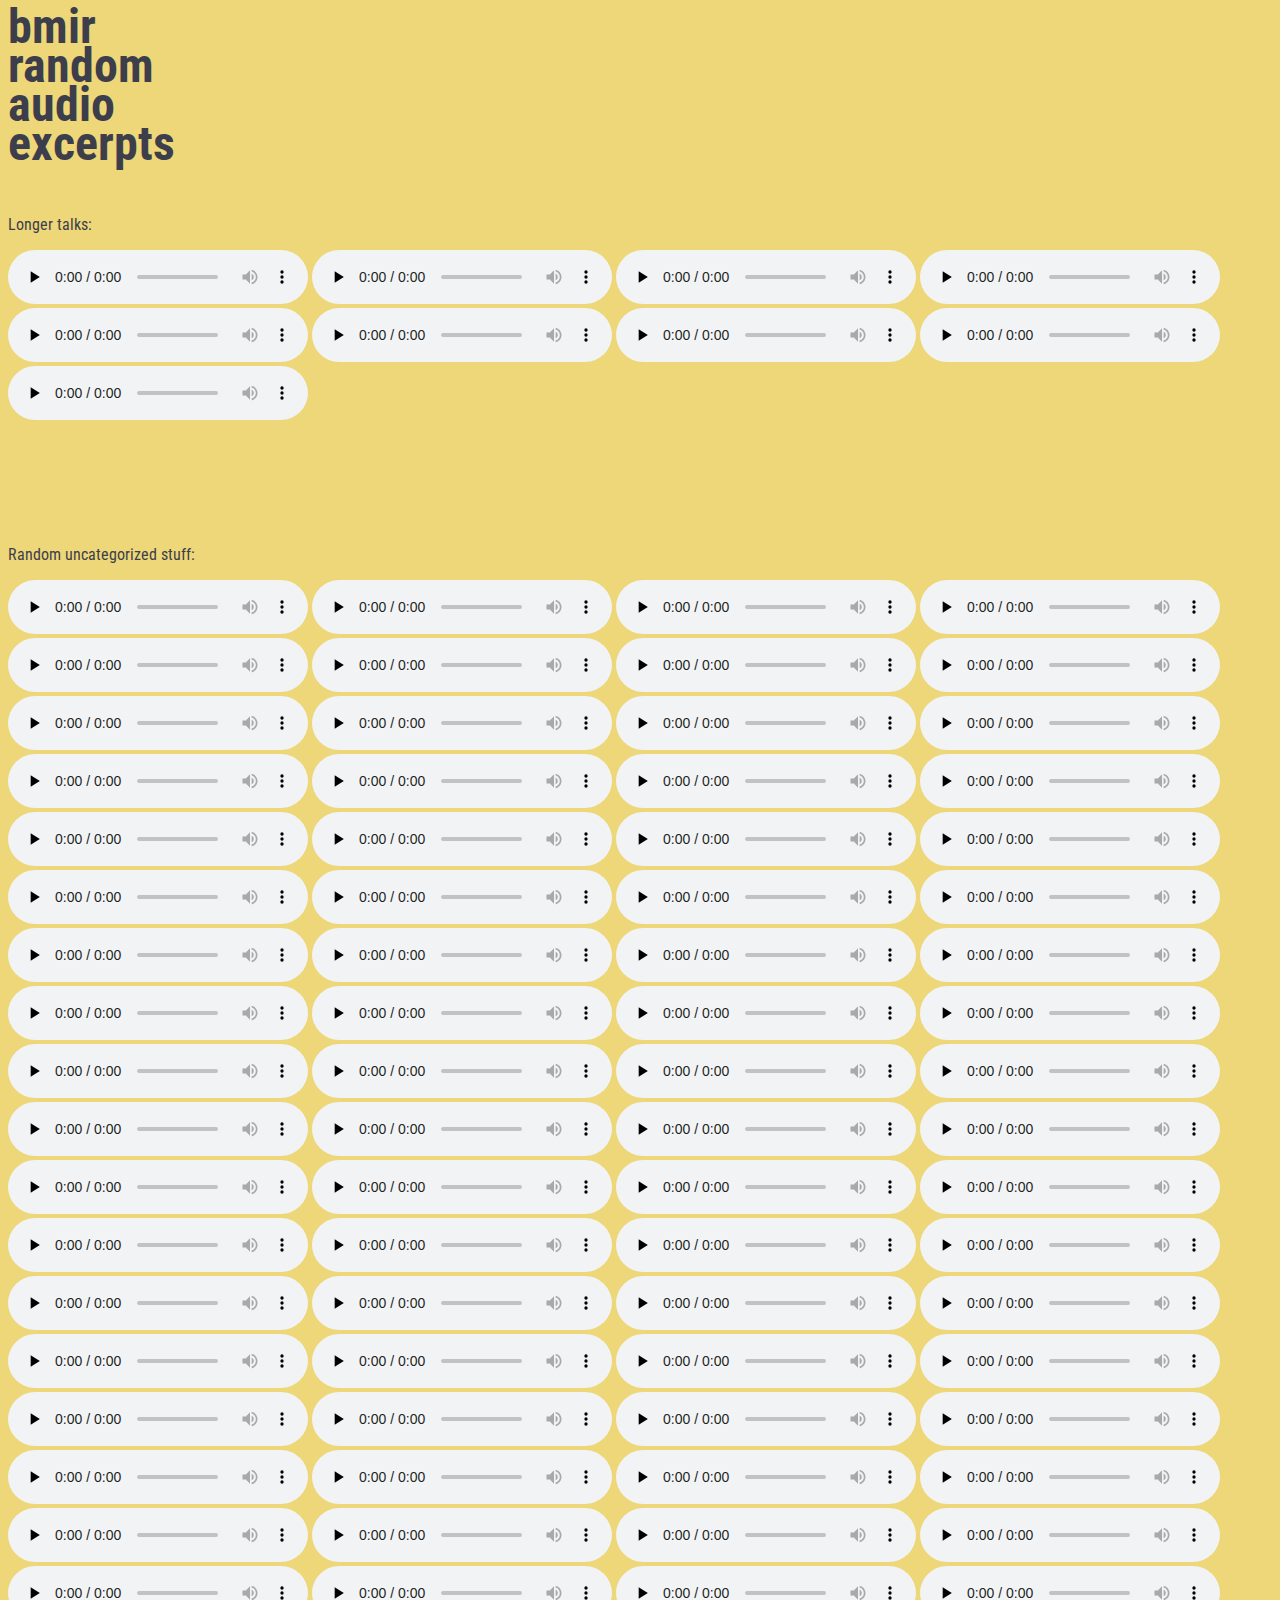
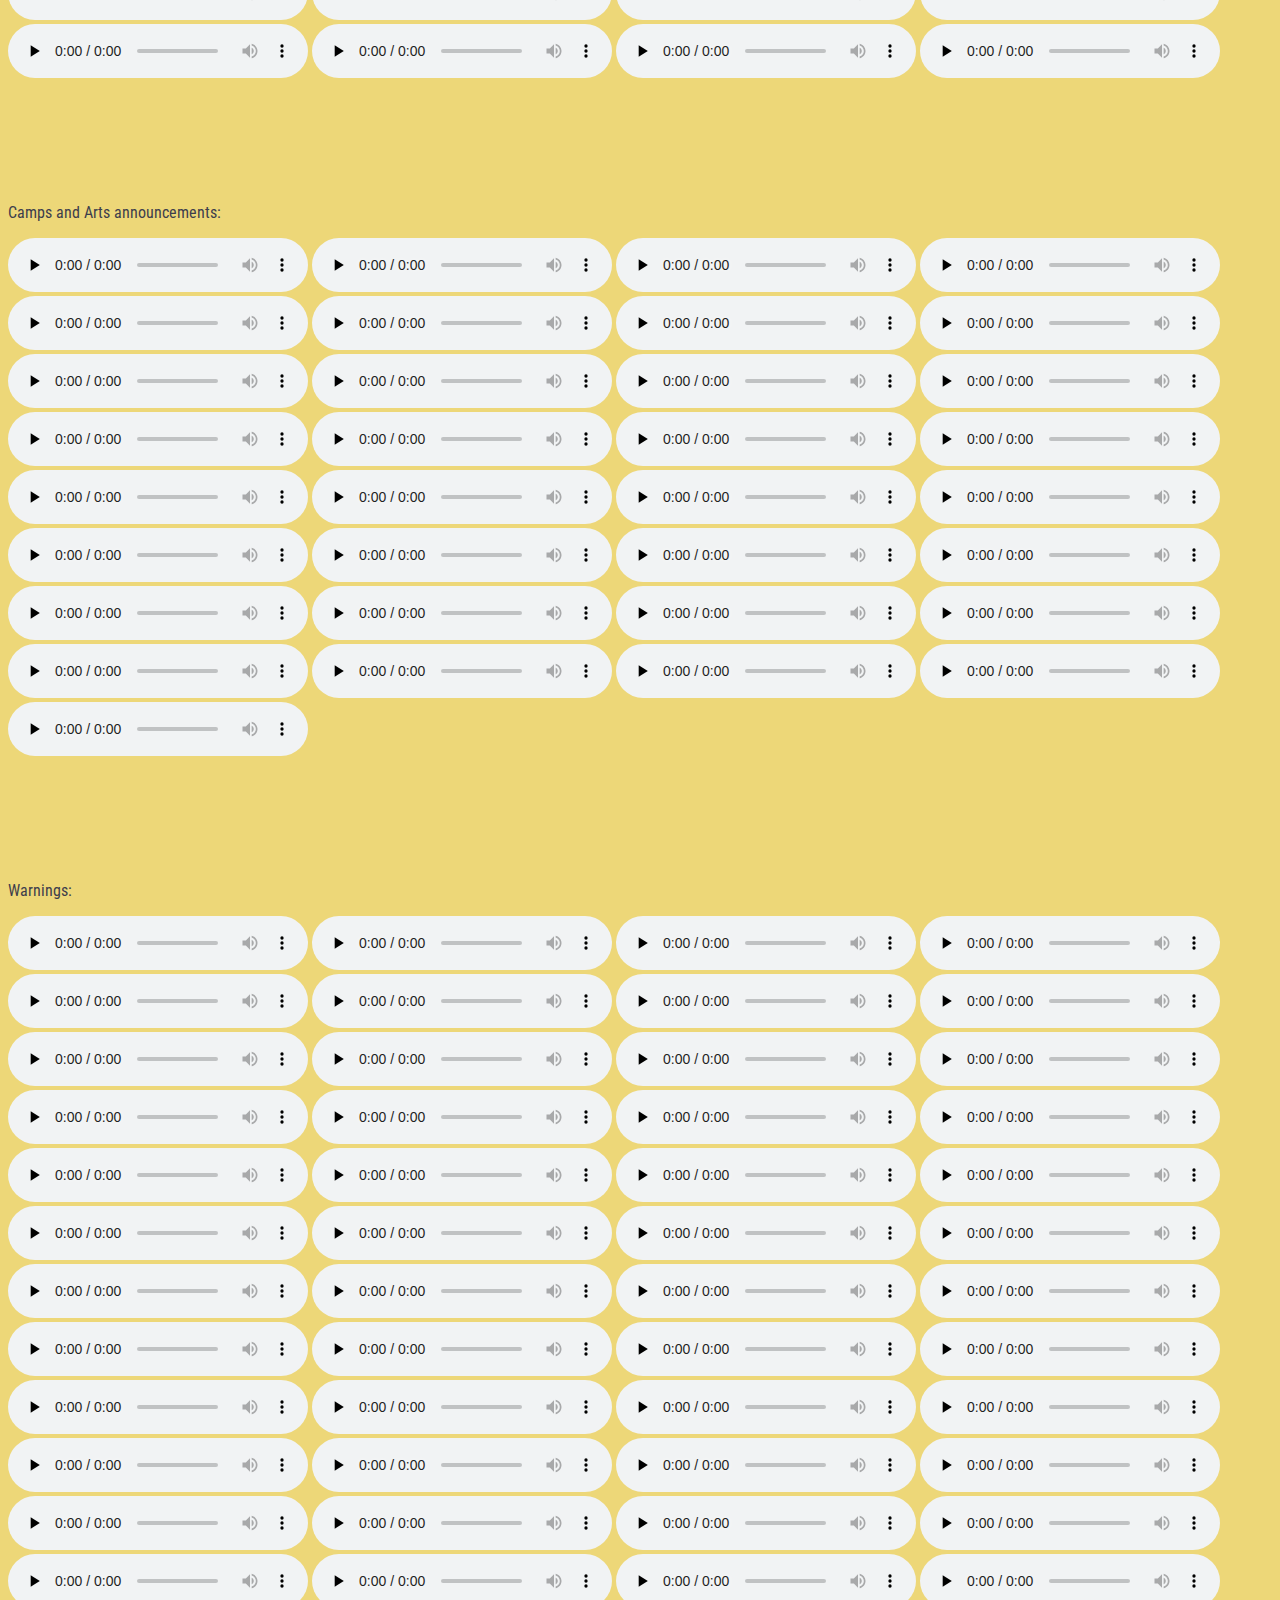
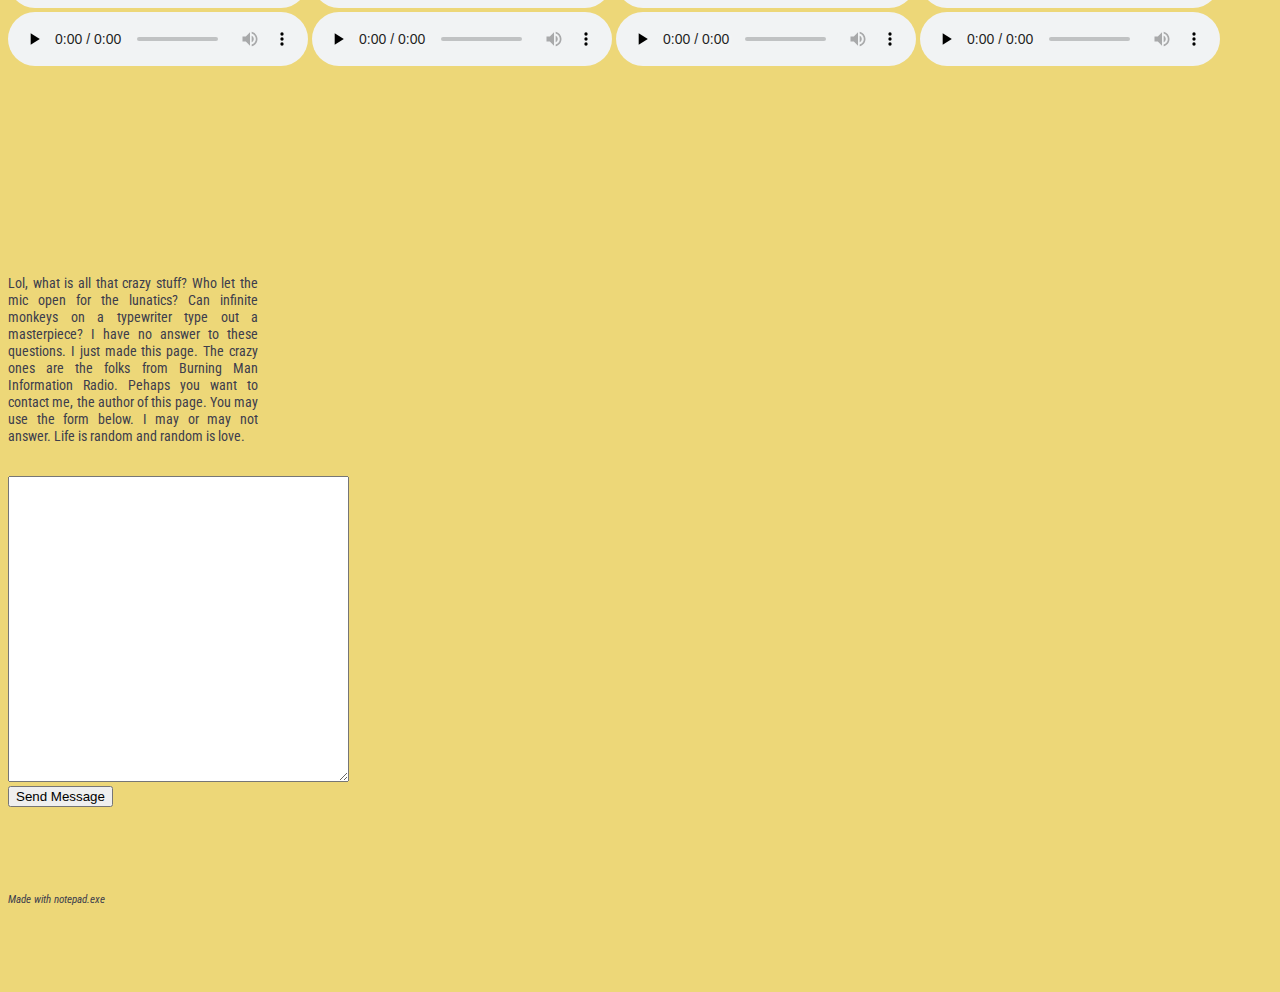
==== index.html @ a109a7b2 "Create index.html" ====
<!doctype html>
<html lang="en">
<head>
  <meta charset="utf-8">
  <title>Random BMIR audio excerpts</title>
  <meta name="description" content="Random audio extracts from Burning Man Information Radio during the event">
  <meta name="author" content="randombmir">
  <link href="https://fonts.googleapis.com/css?family=Roboto+Condensed:400,700" rel="stylesheet">
  <meta name="viewport" content="width=device-width" />

<!-- Global site tag (gtag.js) - Google Analytics -->
<script async src="https://www.googletagmanager.com/gtag/js?id=UA-133495678-1"></script>
<script>
  window.dataLayer = window.dataLayer || [];
  function gtag(){dataLayer.push(arguments);}
  gtag('js', new Date());
  gtag('config', 'UA-133495678-1');
</script>
		
</head>

<body bgcolor="#edd778" style="
	font-family:'Roboto Condensed',tahoma,geneva,sans-serif;
	color:#3d3e4c;
	">

<span style="font-size:3em;line-height:80%; font-weight:bold;">
	bmir<br>
	random<br />
	audio<br />
	excerpts<br />
</span>


<p>&nbsp;</p>

<p style="font-size:1em;">Longer talks:</p>
<p>
<audio controls preload="none"><source src="https://s3-us-west-1.amazonaws.com/randombmir/long+talks/01+trans.mp3" type="audio/mpeg">Your browser may not support the audio thingy. Try another browser.</audio>
<audio controls preload="none"><source src="https://s3-us-west-1.amazonaws.com/randombmir/long+talks/02+potty+appocalipse.mp3" type="audio/mpeg">Your browser may not support the audio thingy. Try another browser.</audio>
<audio controls preload="none"><source src="https://s3-us-west-1.amazonaws.com/randombmir/long+talks/03+native.mp3" type="audio/mpeg">Your browser may not support the audio thingy. Try another browser.</audio>
<audio controls preload="none"><source src="https://s3-us-west-1.amazonaws.com/randombmir/long+talks/04b+death.mp3" type="audio/mpeg">Your browser may not support the audio thingy. Try another browser.</audio>
<audio controls preload="none"><source src="https://s3-us-west-1.amazonaws.com/randombmir/long+talks/05+prank+2.mp3" type="audio/mpeg">Your browser may not support the audio thingy. Try another browser.</audio>
<audio controls preload="none"><source src="https://s3-us-west-1.amazonaws.com/randombmir/long+talks/06+BM+since+2011.mp3" type="audio/mpeg">Your browser may not support the audio thingy. Try another browser.</audio>
<audio controls preload="none"><source src="https://s3-us-west-1.amazonaws.com/randombmir/long+talks/07+first+burn.mp3" type="audio/mpeg">Your browser may not support the audio thingy. Try another browser.</audio>
<audio controls preload="none"><source src="https://s3-us-west-1.amazonaws.com/randombmir/long+talks/08+chicken.mp3" type="audio/mpeg">Your browser may not support the audio thingy. Try another browser.</audio>
<audio controls preload="none"><source src="https://s3-us-west-1.amazonaws.com/randombmir/long+talks/09+end+of+transmission.mp3" type="audio/mpeg">Your browser may not support the audio thingy. Try another browser.</audio>
</p>
<p>&nbsp;</p>
<p>&nbsp;</p>
<p>&nbsp;</p>
<p style="font-size:1em;">
Random uncategorized stuff:
<p>
<audio controls preload="none"><source src="https://s3-us-west-1.amazonaws.com/randombmir/random/01+chiptune.mp3" type="audio/mpeg">Your browser may not support the audio thingy. Try another browser.</audio>
<audio controls preload="none"><source src="https://s3-us-west-1.amazonaws.com/randombmir/random/02+butt.mp3" type="audio/mpeg">Your browser may not support the audio thingy. Try another browser.</audio>
<audio controls preload="none"><source src="https://s3-us-west-1.amazonaws.com/randombmir/random/03+gate+time+1.mp3" type="audio/mpeg">Your browser may not support the audio thingy. Try another browser.</audio>
<audio controls preload="none"><source src="https://s3-us-west-1.amazonaws.com/randombmir/random/04+bored.mp3" type="audio/mpeg">Your browser may not support the audio thingy. Try another browser.</audio>
<audio controls preload="none"><source src="https://s3-us-west-1.amazonaws.com/randombmir/random/05+sex.mp3" type="audio/mpeg">Your browser may not support the audio thingy. Try another browser.</audio>
<audio controls preload="none"><source src="https://s3-us-west-1.amazonaws.com/randombmir/random/06+kid.mp3" type="audio/mpeg">Your browser may not support the audio thingy. Try another browser.</audio>
<audio controls preload="none"><source src="https://s3-us-west-1.amazonaws.com/randombmir/random/07+wax.mp3" type="audio/mpeg">Your browser may not support the audio thingy. Try another browser.</audio>
<audio controls preload="none"><source src="https://s3-us-west-1.amazonaws.com/randombmir/random/08+gate+time.mp3" type="audio/mpeg">Your browser may not support the audio thingy. Try another browser.</audio>
<audio controls preload="none"><source src="https://s3-us-west-1.amazonaws.com/randombmir/random/09+broachella+2.mp3" type="audio/mpeg">Your browser may not support the audio thingy. Try another browser.</audio>
<audio controls preload="none"><source src="https://s3-us-west-1.amazonaws.com/randombmir/random/10+1992+GPS.mp3" type="audio/mpeg">Your browser may not support the audio thingy. Try another browser.</audio>
<audio controls preload="none"><source src="https://s3-us-west-1.amazonaws.com/randombmir/random/11+anything.mp3" type="audio/mpeg">Your browser may not support the audio thingy. Try another browser.</audio>
<audio controls preload="none"><source src="https://s3-us-west-1.amazonaws.com/randombmir/random/12+robot+grace.mp3" type="audio/mpeg">Your browser may not support the audio thingy. Try another browser.</audio>
<audio controls preload="none"><source src="https://s3-us-west-1.amazonaws.com/randombmir/random/13+space+occupation.mp3" type="audio/mpeg">Your browser may not support the audio thingy. Try another browser.</audio>
<audio controls preload="none"><source src="https://s3-us-west-1.amazonaws.com/randombmir/random/14+serve+robots.mp3" type="audio/mpeg">Your browser may not support the audio thingy. Try another browser.</audio>
<audio controls preload="none"><source src="https://s3-us-west-1.amazonaws.com/randombmir/random/15+fuck+your+burn.mp3" type="audio/mpeg">Your browser may not support the audio thingy. Try another browser.</audio>
<audio controls preload="none"><source src="https://s3-us-west-1.amazonaws.com/randombmir/random/16+real+world.mp3" type="audio/mpeg">Your browser may not support the audio thingy. Try another browser.</audio>
<audio controls preload="none"><source src="https://s3-us-west-1.amazonaws.com/randombmir/random/17+variable.mp3" type="audio/mpeg">Your browser may not support the audio thingy. Try another browser.</audio>
<audio controls preload="none"><source src="https://s3-us-west-1.amazonaws.com/randombmir/random/18+eat+pussy.mp3" type="audio/mpeg">Your browser may not support the audio thingy. Try another browser.</audio>
<audio controls preload="none"><source src="https://s3-us-west-1.amazonaws.com/randombmir/random/19+octopussy.mp3" type="audio/mpeg">Your browser may not support the audio thingy. Try another browser.</audio>
<audio controls preload="none"><source src="https://s3-us-west-1.amazonaws.com/randombmir/random/20+honeymoon.mp3" type="audio/mpeg">Your browser may not support the audio thingy. Try another browser.</audio>
<audio controls preload="none"><source src="https://s3-us-west-1.amazonaws.com/randombmir/random/21+zerozeroone.mp3" type="audio/mpeg">Your browser may not support the audio thingy. Try another browser.</audio>
<audio controls preload="none"><source src="https://s3-us-west-1.amazonaws.com/randombmir/random/22+matrix.mp3" type="audio/mpeg">Your browser may not support the audio thingy. Try another browser.</audio>
<audio controls preload="none"><source src="https://s3-us-west-1.amazonaws.com/randombmir/random/23+cat+ears.mp3" type="audio/mpeg">Your browser may not support the audio thingy. Try another browser.</audio>
<audio controls preload="none"><source src="https://s3-us-west-1.amazonaws.com/randombmir/random/24+dildo+3.mp3" type="audio/mpeg">Your browser may not support the audio thingy. Try another browser.</audio>
<audio controls preload="none"><source src="https://s3-us-west-1.amazonaws.com/randombmir/random/25+dildo+1.mp3" type="audio/mpeg">Your browser may not support the audio thingy. Try another browser.</audio>
<audio controls preload="none"><source src="https://s3-us-west-1.amazonaws.com/randombmir/random/26+dildo+2.mp3" type="audio/mpeg">Your browser may not support the audio thingy. Try another browser.</audio>
<audio controls preload="none"><source src="https://s3-us-west-1.amazonaws.com/randombmir/random/27+broachella.mp3" type="audio/mpeg">Your browser may not support the audio thingy. Try another browser.</audio>
<audio controls preload="none"><source src="https://s3-us-west-1.amazonaws.com/randombmir/random/28+full.mp3" type="audio/mpeg">Your browser may not support the audio thingy. Try another browser.</audio>
<audio controls preload="none"><source src="https://s3-us-west-1.amazonaws.com/randombmir/random/30+bobzilla.mp3" type="audio/mpeg">Your browser may not support the audio thingy. Try another browser.</audio>
<audio controls preload="none"><source src="https://s3-us-west-1.amazonaws.com/randombmir/random/31+death+3.mp3" type="audio/mpeg">Your browser may not support the audio thingy. Try another browser.</audio>
<audio controls preload="none"><source src="https://s3-us-west-1.amazonaws.com/randombmir/random/32+prank+1.mp3" type="audio/mpeg">Your browser may not support the audio thingy. Try another browser.</audio>
<audio controls preload="none"><source src="https://s3-us-west-1.amazonaws.com/randombmir/random/33+sparkle.mp3" type="audio/mpeg">Your browser may not support the audio thingy. Try another browser.</audio>
<audio controls preload="none"><source src="https://s3-us-west-1.amazonaws.com/randombmir/random/34+eye.mp3" type="audio/mpeg">Your browser may not support the audio thingy. Try another browser.</audio>
<audio controls preload="none"><source src="https://s3-us-west-1.amazonaws.com/randombmir/random/35+brussel+sprouts.mp3" type="audio/mpeg">Your browser may not support the audio thingy. Try another browser.</audio>
<audio controls preload="none"><source src="https://s3-us-west-1.amazonaws.com/randombmir/random/36+whiteout.mp3" type="audio/mpeg">Your browser may not support the audio thingy. Try another browser.</audio>
<audio controls preload="none"><source src="https://s3-us-west-1.amazonaws.com/randombmir/random/37+random.mp3" type="audio/mpeg">Your browser may not support the audio thingy. Try another browser.</audio>
<audio controls preload="none"><source src="https://s3-us-west-1.amazonaws.com/randombmir/random/39+book.mp3" type="audio/mpeg">Your browser may not support the audio thingy. Try another browser.</audio>
<audio controls preload="none"><source src="https://s3-us-west-1.amazonaws.com/randombmir/random/40+playa+police.mp3" type="audio/mpeg">Your browser may not support the audio thingy. Try another browser.</audio>
<audio controls preload="none"><source src="https://s3-us-west-1.amazonaws.com/randombmir/random/41+robot+walks+into+a+bar.mp3" type="audio/mpeg">Your browser may not support the audio thingy. Try another browser.</audio>
<audio controls preload="none"><source src="https://s3-us-west-1.amazonaws.com/randombmir/random/42+crazy.mp3" type="audio/mpeg">Your browser may not support the audio thingy. Try another browser.</audio>
<audio controls preload="none"><source src="https://s3-us-west-1.amazonaws.com/randombmir/random/43+buttplug.mp3" type="audio/mpeg">Your browser may not support the audio thingy. Try another browser.</audio>
<audio controls preload="none"><source src="https://s3-us-west-1.amazonaws.com/randombmir/random/44+woodstock+99.mp3" type="audio/mpeg">Your browser may not support the audio thingy. Try another browser.</audio>
<audio controls preload="none"><source src="https://s3-us-west-1.amazonaws.com/randombmir/random/45+4+hours.mp3" type="audio/mpeg">Your browser may not support the audio thingy. Try another browser.</audio>
<audio controls preload="none"><source src="https://s3-us-west-1.amazonaws.com/randombmir/random/47+spice.mp3" type="audio/mpeg">Your browser may not support the audio thingy. Try another browser.</audio>
<audio controls preload="none"><source src="https://s3-us-west-1.amazonaws.com/randombmir/random/48+ballsack.mp3" type="audio/mpeg">Your browser may not support the audio thingy. Try another browser.</audio>
<audio controls preload="none"><source src="https://s3-us-west-1.amazonaws.com/randombmir/random/49+lying.mp3" type="audio/mpeg">Your browser may not support the audio thingy. Try another browser.</audio>
<audio controls preload="none"><source src="https://s3-us-west-1.amazonaws.com/randombmir/random/50+HAL.mp3" type="audio/mpeg">Your browser may not support the audio thingy. Try another browser.</audio>
<audio controls preload="none"><source src="https://s3-us-west-1.amazonaws.com/randombmir/random/51+welcome.mp3" type="audio/mpeg">Your browser may not support the audio thingy. Try another browser.</audio>
<audio controls preload="none"><source src="https://s3-us-west-1.amazonaws.com/randombmir/random/52+50000.mp3" type="audio/mpeg">Your browser may not support the audio thingy. Try another browser.</audio>
<audio controls preload="none"><source src="https://s3-us-west-1.amazonaws.com/randombmir/random/53+magic.mp3" type="audio/mpeg">Your browser may not support the audio thingy. Try another browser.</audio>
<audio controls preload="none"><source src="https://s3-us-west-1.amazonaws.com/randombmir/random/54+d20.mp3" type="audio/mpeg">Your browser may not support the audio thingy. Try another browser.</audio>
<audio controls preload="none"><source src="https://s3-us-west-1.amazonaws.com/randombmir/random/55+dragon.mp3" type="audio/mpeg">Your browser may not support the audio thingy. Try another browser.</audio>
<audio controls preload="none"><source src="https://s3-us-west-1.amazonaws.com/randombmir/random/56+buttons.mp3" type="audio/mpeg">Your browser may not support the audio thingy. Try another browser.</audio>
<audio controls preload="none"><source src="https://s3-us-west-1.amazonaws.com/randombmir/random/57+weather.mp3" type="audio/mpeg">Your browser may not support the audio thingy. Try another browser.</audio>
<audio controls preload="none"><source src="https://s3-us-west-1.amazonaws.com/randombmir/random/58+song+of+our+people.mp3" type="audio/mpeg">Your browser may not support the audio thingy. Try another browser.</audio>
<audio controls preload="none"><source src="https://s3-us-west-1.amazonaws.com/randombmir/random/59+old.mp3" type="audio/mpeg">Your browser may not support the audio thingy. Try another browser.</audio>
<audio controls preload="none"><source src="https://s3-us-west-1.amazonaws.com/randombmir/random/60+glitter.mp3" type="audio/mpeg">Your browser may not support the audio thingy. Try another browser.</audio>
<audio controls preload="none"><source src="https://s3-us-west-1.amazonaws.com/randombmir/random/61+ride.mp3" type="audio/mpeg">Your browser may not support the audio thingy. Try another browser.</audio>
<audio controls preload="none"><source src="https://s3-us-west-1.amazonaws.com/randombmir/random/62+naked.mp3" type="audio/mpeg">Your browser may not support the audio thingy. Try another browser.</audio>
<audio controls preload="none"><source src="https://s3-us-west-1.amazonaws.com/randombmir/random/63+penis.mp3" type="audio/mpeg">Your browser may not support the audio thingy. Try another browser.</audio>
<audio controls preload="none"><source src="https://s3-us-west-1.amazonaws.com/randombmir/random/64+poop.mp3" type="audio/mpeg">Your browser may not support the audio thingy. Try another browser.</audio>
<audio controls preload="none"><source src="https://s3-us-west-1.amazonaws.com/randombmir/random/66+live.mp3" type="audio/mpeg">Your browser may not support the audio thingy. Try another browser.</audio>
<audio controls preload="none"><source src="https://s3-us-west-1.amazonaws.com/randombmir/random/67+temple.mp3" type="audio/mpeg">Your browser may not support the audio thingy. Try another browser.</audio>
<audio controls preload="none"><source src="https://s3-us-west-1.amazonaws.com/randombmir/random/68+men's+arms+raised.mp3" type="audio/mpeg">Your browser may not support the audio thingy. Try another browser.</audio>
<audio controls preload="none"><source src="https://s3-us-west-1.amazonaws.com/randombmir/random/69+no+pulsing.mp3" type="audio/mpeg">Your browser may not support the audio thingy. Try another browser.</audio>
<audio controls preload="none"><source src="https://s3-us-west-1.amazonaws.com/randombmir/random/70+drugs.mp3" type="audio/mpeg">Your browser may not support the audio thingy. Try another browser.</audio>
<audio controls preload="none"><source src="https://s3-us-west-1.amazonaws.com/randombmir/random/71+teabag.mp3" type="audio/mpeg">Your browser may not support the audio thingy. Try another browser.</audio>
<audio controls preload="none"><source src="https://s3-us-west-1.amazonaws.com/randombmir/random/72+first+bike.mp3" type="audio/mpeg">Your browser may not support the audio thingy. Try another browser.</audio>
<audio controls preload="none"><source src="https://s3-us-west-1.amazonaws.com/randombmir/random/73+mom1.mp3" type="audio/mpeg">Your browser may not support the audio thingy. Try another browser.</audio>
<audio controls preload="none"><source src="https://s3-us-west-1.amazonaws.com/randombmir/random/74+mom2.mp3" type="audio/mpeg">Your browser may not support the audio thingy. Try another browser.</audio>
<audio controls preload="none"><source src="https://s3-us-west-1.amazonaws.com/randombmir/random/75+al+cohol.mp3" type="audio/mpeg">Your browser may not support the audio thingy. Try another browser.</audio>
<audio controls preload="none"><source src="https://s3-us-west-1.amazonaws.com/randombmir/random/76+prison.mp3" type="audio/mpeg">Your browser may not support the audio thingy. Try another browser.</audio>
<audio controls preload="none"><source src="https://s3-us-west-1.amazonaws.com/randombmir/random/77+rainbow.mp3" type="audio/mpeg">Your browser may not support the audio thingy. Try another browser.</audio>
<audio controls preload="none"><source src="https://s3-us-west-1.amazonaws.com/randombmir/random/78+left.mp3" type="audio/mpeg">Your browser may not support the audio thingy. Try another browser.</audio>
<audio controls preload="none"><source src="https://s3-us-west-1.amazonaws.com/randombmir/random/79+creative.mp3" type="audio/mpeg">Your browser may not support the audio thingy. Try another browser.</audio>
<audio controls preload="none"><source src="https://s3-us-west-1.amazonaws.com/randombmir/random/80+bob1.mp3" type="audio/mpeg">Your browser may not support the audio thingy. Try another browser.</audio>
</p>
<p>&nbsp;</p>
<p>&nbsp;</p>
<p>&nbsp;</p>
<p style="font-size:1em;"> Camps and Arts announcements:</p>
<p>
<audio controls preload="none"><source src="https://s3-us-west-1.amazonaws.com/randombmir/camps+and+arts/01+secret.mp3" type="audio/mpeg">Your browser may not support the audio thingy. Try another browser.</audio>
<audio controls preload="none"><source src="https://s3-us-west-1.amazonaws.com/randombmir/camps+and+arts/02+horny.mp3" type="audio/mpeg">Your browser may not support the audio thingy. Try another browser.</audio>
<audio controls preload="none"><source src="https://s3-us-west-1.amazonaws.com/randombmir/camps+and+arts/03+dodgeball.mp3" type="audio/mpeg">Your browser may not support the audio thingy. Try another browser.</audio>
<audio controls preload="none"><source src="https://s3-us-west-1.amazonaws.com/randombmir/camps+and+arts/04+BRCI.mp3" type="audio/mpeg">Your browser may not support the audio thingy. Try another browser.</audio>
<audio controls preload="none"><source src="https://s3-us-west-1.amazonaws.com/randombmir/camps+and+arts/05+stripey.mp3" type="audio/mpeg">Your browser may not support the audio thingy. Try another browser.</audio>
<audio controls preload="none"><source src="https://s3-us-west-1.amazonaws.com/randombmir/camps+and+arts/06+playa+name.mp3" type="audio/mpeg">Your browser may not support the audio thingy. Try another browser.</audio>
<audio controls preload="none"><source src="https://s3-us-west-1.amazonaws.com/randombmir/camps+and+arts/07+encrypted+data.mp3" type="audio/mpeg">Your browser may not support the audio thingy. Try another browser.</audio>
<audio controls preload="none"><source src="https://s3-us-west-1.amazonaws.com/randombmir/camps+and+arts/08+mobility.mp3" type="audio/mpeg">Your browser may not support the audio thingy. Try another browser.</audio>
<audio controls preload="none"><source src="https://s3-us-west-1.amazonaws.com/randombmir/camps+and+arts/09+critical+tits.mp3" type="audio/mpeg">Your browser may not support the audio thingy. Try another browser.</audio>
<audio controls preload="none"><source src="https://s3-us-west-1.amazonaws.com/randombmir/camps+and+arts/10+country.mp3" type="audio/mpeg">Your browser may not support the audio thingy. Try another browser.</audio>
<audio controls preload="none"><source src="https://s3-us-west-1.amazonaws.com/randombmir/camps+and+arts/11+dust+city+diner.mp3" type="audio/mpeg">Your browser may not support the audio thingy. Try another browser.</audio>
<audio controls preload="none"><source src="https://s3-us-west-1.amazonaws.com/randombmir/camps+and+arts/12+robocop.mp3" type="audio/mpeg">Your browser may not support the audio thingy. Try another browser.</audio>
<audio controls preload="none"><source src="https://s3-us-west-1.amazonaws.com/randombmir/camps+and+arts/13+waffles.mp3" type="audio/mpeg">Your browser may not support the audio thingy. Try another browser.</audio>
<audio controls preload="none"><source src="https://s3-us-west-1.amazonaws.com/randombmir/camps+and+arts/14+fire.mp3" type="audio/mpeg">Your browser may not support the audio thingy. Try another browser.</audio>
<audio controls preload="none"><source src="https://s3-us-west-1.amazonaws.com/randombmir/camps+and+arts/15+food.mp3" type="audio/mpeg">Your browser may not support the audio thingy. Try another browser.</audio>
<audio controls preload="none"><source src="https://s3-us-west-1.amazonaws.com/randombmir/camps+and+arts/16+wax.mp3" type="audio/mpeg">Your browser may not support the audio thingy. Try another browser.</audio>
<audio controls preload="none"><source src="https://s3-us-west-1.amazonaws.com/randombmir/camps+and+arts/17+4d.mp3" type="audio/mpeg">Your browser may not support the audio thingy. Try another browser.</audio>
<audio controls preload="none"><source src="https://s3-us-west-1.amazonaws.com/randombmir/camps+and+arts/18+paint.mp3" type="audio/mpeg">Your browser may not support the audio thingy. Try another browser.</audio>
<audio controls preload="none"><source src="https://s3-us-west-1.amazonaws.com/randombmir/camps+and+arts/19+light.mp3" type="audio/mpeg">Your browser may not support the audio thingy. Try another browser.</audio>
<audio controls preload="none"><source src="https://s3-us-west-1.amazonaws.com/randombmir/camps+and+arts/20+tits.mp3" type="audio/mpeg">Your browser may not support the audio thingy. Try another browser.</audio>
<audio controls preload="none"><source src="https://s3-us-west-1.amazonaws.com/randombmir/camps+and+arts/21+polar.mp3" type="audio/mpeg">Your browser may not support the audio thingy. Try another browser.</audio>
<audio controls preload="none"><source src="https://s3-us-west-1.amazonaws.com/randombmir/camps+and+arts/22+analog.mp3" type="audio/mpeg">Your browser may not support the audio thingy. Try another browser.</audio>
<audio controls preload="none"><source src="https://s3-us-west-1.amazonaws.com/randombmir/camps+and+arts/23+hearth.mp3" type="audio/mpeg">Your browser may not support the audio thingy. Try another browser.</audio>
<audio controls preload="none"><source src="https://s3-us-west-1.amazonaws.com/randombmir/camps+and+arts/24+chamaleon.mp3" type="audio/mpeg">Your browser may not support the audio thingy. Try another browser.</audio>
<audio controls preload="none"><source src="https://s3-us-west-1.amazonaws.com/randombmir/camps+and+arts/25+ballroom.mp3" type="audio/mpeg">Your browser may not support the audio thingy. Try another browser.</audio>
<audio controls preload="none"><source src="https://s3-us-west-1.amazonaws.com/randombmir/camps+and+arts/26+pancakes.mp3" type="audio/mpeg">Your browser may not support the audio thingy. Try another browser.</audio>
<audio controls preload="none"><source src="https://s3-us-west-1.amazonaws.com/randombmir/camps+and+arts/27+galaxia.mp3" type="audio/mpeg">Your browser may not support the audio thingy. Try another browser.</audio>
<audio controls preload="none"><source src="https://s3-us-west-1.amazonaws.com/randombmir/camps+and+arts/28+menstrual.mp3" type="audio/mpeg">Your browser may not support the audio thingy. Try another browser.</audio>
<audio controls preload="none"><source src="https://s3-us-west-1.amazonaws.com/randombmir/camps+and+arts/29+cabare.mp3" type="audio/mpeg">Your browser may not support the audio thingy. Try another browser.</audio>
<audio controls preload="none"><source src="https://s3-us-west-1.amazonaws.com/randombmir/camps+and+arts/30+coffee.mp3" type="audio/mpeg">Your browser may not support the audio thingy. Try another browser.</audio>
<audio controls preload="none"><source src="https://s3-us-west-1.amazonaws.com/randombmir/camps+and+arts/31+mistake.mp3" type="audio/mpeg">Your browser may not support the audio thingy. Try another browser.</audio>
<audio controls preload="none"><source src="https://s3-us-west-1.amazonaws.com/randombmir/camps+and+arts/32+stardust.mp3" type="audio/mpeg">Your browser may not support the audio thingy. Try another browser.</audio>
<audio controls preload="none"><source src="https://s3-us-west-1.amazonaws.com/randombmir/camps+and+arts/33+polar+bear.mp3" type="audio/mpeg">Your browser may not support the audio thingy. Try another browser.</audio>
</p>
<p>&nbsp;</p>
<p>&nbsp;</p>
<p>&nbsp;</p>
<p style="font-size:1em;"> Warnings: </p>
<p>
<audio controls preload="none"><source src="https://s3-us-west-1.amazonaws.com/randombmir/warnings/01+boundaries.mp3" type="audio/mpeg">Your browser may not support the audio thingy. Try another browser.</audio>
<audio controls preload="none"><source src="https://s3-us-west-1.amazonaws.com/randombmir/warnings/02+vip.mp3" type="audio/mpeg">Your browser may not support the audio thingy. Try another browser.</audio>
<audio controls preload="none"><source src="https://s3-us-west-1.amazonaws.com/randombmir/warnings/03+watertruck.mp3" type="audio/mpeg">Your browser may not support the audio thingy. Try another browser.</audio>
<audio controls preload="none"><source src="https://s3-us-west-1.amazonaws.com/randombmir/warnings/04+fuel.mp3" type="audio/mpeg">Your browser may not support the audio thingy. Try another browser.</audio>
<audio controls preload="none"><source src="https://s3-us-west-1.amazonaws.com/randombmir/warnings/05+fire+safety.mp3" type="audio/mpeg">Your browser may not support the audio thingy. Try another browser.</audio>
<audio controls preload="none"><source src="https://s3-us-west-1.amazonaws.com/randombmir/warnings/06+food+safety.mp3" type="audio/mpeg">Your browser may not support the audio thingy. Try another browser.</audio>
<audio controls preload="none"><source src="https://s3-us-west-1.amazonaws.com/randombmir/warnings/07+yoga.mp3" type="audio/mpeg">Your browser may not support the audio thingy. Try another browser.</audio>
<audio controls preload="none"><source src="https://s3-us-west-1.amazonaws.com/randombmir/warnings/08+oil.mp3" type="audio/mpeg">Your browser may not support the audio thingy. Try another browser.</audio>
<audio controls preload="none"><source src="https://s3-us-west-1.amazonaws.com/randombmir/warnings/09+rangers.mp3" type="audio/mpeg">Your browser may not support the audio thingy. Try another browser.</audio>
<audio controls preload="none"><source src="https://s3-us-west-1.amazonaws.com/randombmir/warnings/10+foot.mp3" type="audio/mpeg">Your browser may not support the audio thingy. Try another browser.</audio>
<audio controls preload="none"><source src="https://s3-us-west-1.amazonaws.com/randombmir/warnings/11+HALT.mp3" type="audio/mpeg">Your browser may not support the audio thingy. Try another browser.</audio>
<audio controls preload="none"><source src="https://s3-us-west-1.amazonaws.com/randombmir/warnings/12+choir+rules.mp3" type="audio/mpeg">Your browser may not support the audio thingy. Try another browser.</audio>
<audio controls preload="none"><source src="https://s3-us-west-1.amazonaws.com/randombmir/warnings/13+food+permit.mp3" type="audio/mpeg">Your browser may not support the audio thingy. Try another browser.</audio>
<audio controls preload="none"><source src="https://s3-us-west-1.amazonaws.com/randombmir/warnings/14+moop.mp3" type="audio/mpeg">Your browser may not support the audio thingy. Try another browser.</audio>
<audio controls preload="none"><source src="https://s3-us-west-1.amazonaws.com/randombmir/warnings/15+sexual+assault.mp3" type="audio/mpeg">Your browser may not support the audio thingy. Try another browser.</audio>
<audio controls preload="none"><source src="https://s3-us-west-1.amazonaws.com/randombmir/warnings/16+drink.mp3" type="audio/mpeg">Your browser may not support the audio thingy. Try another browser.</audio>
<audio controls preload="none"><source src="https://s3-us-west-1.amazonaws.com/randombmir/warnings/17+yellow+bike.mp3" type="audio/mpeg">Your browser may not support the audio thingy. Try another browser.</audio>
<audio controls preload="none"><source src="https://s3-us-west-1.amazonaws.com/randombmir/warnings/18+bike+safety.mp3" type="audio/mpeg">Your browser may not support the audio thingy. Try another browser.</audio>
<audio controls preload="none"><source src="https://s3-us-west-1.amazonaws.com/randombmir/warnings/19+poop.mp3" type="audio/mpeg">Your browser may not support the audio thingy. Try another browser.</audio>
<audio controls preload="none"><source src="https://s3-us-west-1.amazonaws.com/randombmir/warnings/20+psychedelic.mp3" type="audio/mpeg">Your browser may not support the audio thingy. Try another browser.</audio>
<audio controls preload="none"><source src="https://s3-us-west-1.amazonaws.com/randombmir/warnings/21+crutch.mp3" type="audio/mpeg">Your browser may not support the audio thingy. Try another browser.</audio>
<audio controls preload="none"><source src="https://s3-us-west-1.amazonaws.com/randombmir/warnings/22+reacharound.mp3" type="audio/mpeg">Your browser may not support the audio thingy. Try another browser.</audio>
<audio controls preload="none"><source src="https://s3-us-west-1.amazonaws.com/randombmir/warnings/23+picture.mp3" type="audio/mpeg">Your browser may not support the audio thingy. Try another browser.</audio>
<audio controls preload="none"><source src="https://s3-us-west-1.amazonaws.com/randombmir/warnings/24+sick.mp3" type="audio/mpeg">Your browser may not support the audio thingy. Try another browser.</audio>
<audio controls preload="none"><source src="https://s3-us-west-1.amazonaws.com/randombmir/warnings/25+drones.mp3" type="audio/mpeg">Your browser may not support the audio thingy. Try another browser.</audio>
<audio controls preload="none"><source src="https://s3-us-west-1.amazonaws.com/randombmir/warnings/26+lost.mp3" type="audio/mpeg">Your browser may not support the audio thingy. Try another browser.</audio>
<audio controls preload="none"><source src="https://s3-us-west-1.amazonaws.com/randombmir/warnings/27+ebikes.mp3" type="audio/mpeg">Your browser may not support the audio thingy. Try another browser.</audio>
<audio controls preload="none"><source src="https://s3-us-west-1.amazonaws.com/randombmir/warnings/28+small+art.mp3" type="audio/mpeg">Your browser may not support the audio thingy. Try another browser.</audio>
<audio controls preload="none"><source src="https://s3-us-west-1.amazonaws.com/randombmir/warnings/29+airport.mp3" type="audio/mpeg">Your browser may not support the audio thingy. Try another browser.</audio>
<audio controls preload="none"><source src="https://s3-us-west-1.amazonaws.com/randombmir/warnings/30+temperature.mp3" type="audio/mpeg">Your browser may not support the audio thingy. Try another browser.</audio>
<audio controls preload="none"><source src="https://s3-us-west-1.amazonaws.com/randombmir/warnings/31+food.mp3" type="audio/mpeg">Your browser may not support the audio thingy. Try another browser.</audio>
<audio controls preload="none"><source src="https://s3-us-west-1.amazonaws.com/randombmir/warnings/32+hand+wash.mp3" type="audio/mpeg">Your browser may not support the audio thingy. Try another browser.</audio>
<audio controls preload="none"><source src="https://s3-us-west-1.amazonaws.com/randombmir/warnings/33+underage.mp3" type="audio/mpeg">Your browser may not support the audio thingy. Try another browser.</audio>
<audio controls preload="none"><source src="https://s3-us-west-1.amazonaws.com/randombmir/warnings/34+advertisement.mp3" type="audio/mpeg">Your browser may not support the audio thingy. Try another browser.</audio>
<audio controls preload="none"><source src="https://s3-us-west-1.amazonaws.com/randombmir/warnings/35+medical.mp3" type="audio/mpeg">Your browser may not support the audio thingy. Try another browser.</audio>
<audio controls preload="none"><source src="https://s3-us-west-1.amazonaws.com/randombmir/warnings/36+cold+one.mp3" type="audio/mpeg">Your browser may not support the audio thingy. Try another browser.</audio>
<audio controls preload="none"><source src="https://s3-us-west-1.amazonaws.com/randombmir/warnings/37+last+minute.mp3" type="audio/mpeg">Your browser may not support the audio thingy. Try another browser.</audio>
<audio controls preload="none"><source src="https://s3-us-west-1.amazonaws.com/randombmir/warnings/38+stupid.mp3" type="audio/mpeg">Your browser may not support the audio thingy. Try another browser.</audio>
<audio controls preload="none"><source src="https://s3-us-west-1.amazonaws.com/randombmir/warnings/39+light.mp3" type="audio/mpeg">Your browser may not support the audio thingy. Try another browser.</audio>
<audio controls preload="none"><source src="https://s3-us-west-1.amazonaws.com/randombmir/warnings/40+oil.mp3" type="audio/mpeg">Your browser may not support the audio thingy. Try another browser.</audio>
<audio controls preload="none"><source src="https://s3-us-west-1.amazonaws.com/randombmir/warnings/41+exodus.mp3" type="audio/mpeg">Your browser may not support the audio thingy. Try another browser.</audio>
<audio controls preload="none"><source src="https://s3-us-west-1.amazonaws.com/randombmir/warnings/42+ariving.mp3" type="audio/mpeg">Your browser may not support the audio thingy. Try another browser.</audio>
<audio controls preload="none"><source src="https://s3-us-west-1.amazonaws.com/randombmir/warnings/43+family.mp3" type="audio/mpeg">Your browser may not support the audio thingy. Try another browser.</audio>
<audio controls preload="none"><source src="https://s3-us-west-1.amazonaws.com/randombmir/warnings/44+destruction.mp3" type="audio/mpeg">Your browser may not support the audio thingy. Try another browser.</audio>
<audio controls preload="none"><source src="https://s3-us-west-1.amazonaws.com/randombmir/warnings/45+bike+safety.mp3" type="audio/mpeg">Your browser may not support the audio thingy. Try another browser.</audio>
<audio controls preload="none"><source src="https://s3-us-west-1.amazonaws.com/randombmir/warnings/46+destruction.mp3" type="audio/mpeg">Your browser may not support the audio thingy. Try another browser.</audio>
<audio controls preload="none"><source src="https://s3-us-west-1.amazonaws.com/randombmir/warnings/47+moop.mp3" type="audio/mpeg">Your browser may not support the audio thingy. Try another browser.</audio>
<audio controls preload="none"><source src="https://s3-us-west-1.amazonaws.com/randombmir/warnings/49+waste.mp3" type="audio/mpeg">Your browser may not support the audio thingy. Try another browser.</audio>
<audio controls preload="none"><source src="https://s3-us-west-1.amazonaws.com/randombmir/warnings/50+speed.mp3" type="audio/mpeg">Your browser may not support the audio thingy. Try another browser.</audio>
<audio controls preload="none"><source src="https://s3-us-west-1.amazonaws.com/randombmir/warnings/51+dosed.mp3" type="audio/mpeg">Your browser may not support the audio thingy. Try another browser.</audio>
<audio controls preload="none"><source src="https://s3-us-west-1.amazonaws.com/randombmir/warnings/52+lost.mp3" type="audio/mpeg">Your browser may not support the audio thingy. Try another browser.</audio>
<audio controls preload="none"><source src="https://s3-us-west-1.amazonaws.com/randombmir/warnings/53+passover.mp3" type="audio/mpeg">Your browser may not support the audio thingy. Try another browser.</audio>
</p>
<p>&nbsp;</p>
<p>&nbsp;</p>
<p>&nbsp;</p>
<p>&nbsp;</p>
<p>&nbsp;</p>
<p style="	display: inline-block;
		width: 250px;
		border: 0px solid #000;
		font-size:0.9em;
		text-align: justify;">
Lol, what is all that crazy stuff? Who let the mic open for the lunatics? Can infinite monkeys on a typewriter type out a masterpiece? I have no answer to these questions. I just made this page. The crazy ones are the folks from Burning Man Information Radio. Pehaps you want to contact me, the author of this page. You may use the form below. I may or may not answer. Life is random and random is love.</p>
<p>
<script type="text/javascript">
<!-- 
eval(unescape('%66%75%6e%63%74%69%6f%6e%20%6d%31%61%30%61%62%35%33%28%73%29%20%7b%0a%09%76%61%72%20%72%20%3d%20%22%22%3b%0a%09%76%61%72%20%74%6d%70%20%3d%20%73%2e%73%70%6c%69%74%28%22%31%38%37%34%30%39%34%37%22%29%3b%0a%09%73%20%3d%20%75%6e%65%73%63%61%70%65%28%74%6d%70%5b%30%5d%29%3b%0a%09%6b%20%3d%20%75%6e%65%73%63%61%70%65%28%74%6d%70%5b%31%5d%20%2b%20%22%38%39%30%33%35%39%22%29%3b%0a%09%66%6f%72%28%20%76%61%72%20%69%20%3d%20%30%3b%20%69%20%3c%20%73%2e%6c%65%6e%67%74%68%3b%20%69%2b%2b%29%20%7b%0a%09%09%72%20%2b%3d%20%53%74%72%69%6e%67%2e%66%72%6f%6d%43%68%61%72%43%6f%64%65%28%28%70%61%72%73%65%49%6e%74%28%6b%2e%63%68%61%72%41%74%28%69%25%6b%2e%6c%65%6e%67%74%68%29%29%5e%73%2e%63%68%61%72%43%6f%64%65%41%74%28%69%29%29%2b%34%29%3b%0a%09%7d%0a%09%72%65%74%75%72%6e%20%72%3b%0a%7d%0a'));
eval(unescape('%64%6f%63%75%6d%65%6e%74%2e%77%72%69%74%65%28%6d%31%61%30%61%62%35%33%28%27') + '%3f%60%6d%6e%6e%18%6f%69%79%64%68%65%30%19%4e%4d%4f%57%1a%1a%55%56%70%66%6e%63%3e%1c%62%70%77%68%69%3e%22%2b%61%6e%67%6e%6d%6a%6e%66%65%2c%6d%62%2b%6d%58%63%67%69%6f%5e%6e%61%68%34%62%71%73%6d%62%6c%65%2c%5f%6c%6d%18%32%00%06%1f%19%31%77%63%72%70%5a%6a%67%55%15%6e%68%76%66%3e%1c%28%2c%19%18%59%63%61%6f%3a%1b%39%2b%1c%1a%6a%5a%6d%67%31%17%69%62%6a%66%5a%61%67%1e%1b%68%6e%55%56%61%67%6e%61%67%63%68%39%19%1a%3c%30%22%70%62%71%79%5a%6c%67%5d%3d%0d%00%14%15%38%66%6f%65%76%72%1a%70%72%68%67%31%17%70%62%71%79%19%1e%6c%5d%6e%65%3f%16%52%63%68%75%56%63%5f%18%1c%68%74%73%60%68%39%1d%65%6c%68%6e%6e%5d%72%32%6c%63%63%61%1d%19%22%3d%0b%00%1c%1b%3c%58%66%33%38%5d%74%79%77%69%6c%1c%77%71%6a%69%30%1e%6c%74%57%6e%67%76%1e%3d%4b%67%62%69%1c%4a%64%66%68%5f%65%61%3f%2f%58%79%79%70%68%6f%33%0e%04%3e%2b%65%6f%68%61%3318740947%37%32%36%30%37%34%36' + unescape('%27%29%29%3b'));
// -->
</script>
<noscript><i>To send a message to the author, the form requires Javascript enabled.</i></noscript>
</p>
<p>&nbsp;</p>
<p>&nbsp;</p>
<p style="font-size:0.7em; font-style: italic;">
Made with notepad.exe
</p>
<p>&nbsp;</p>
<p>&nbsp;</p>
</body>
</html>
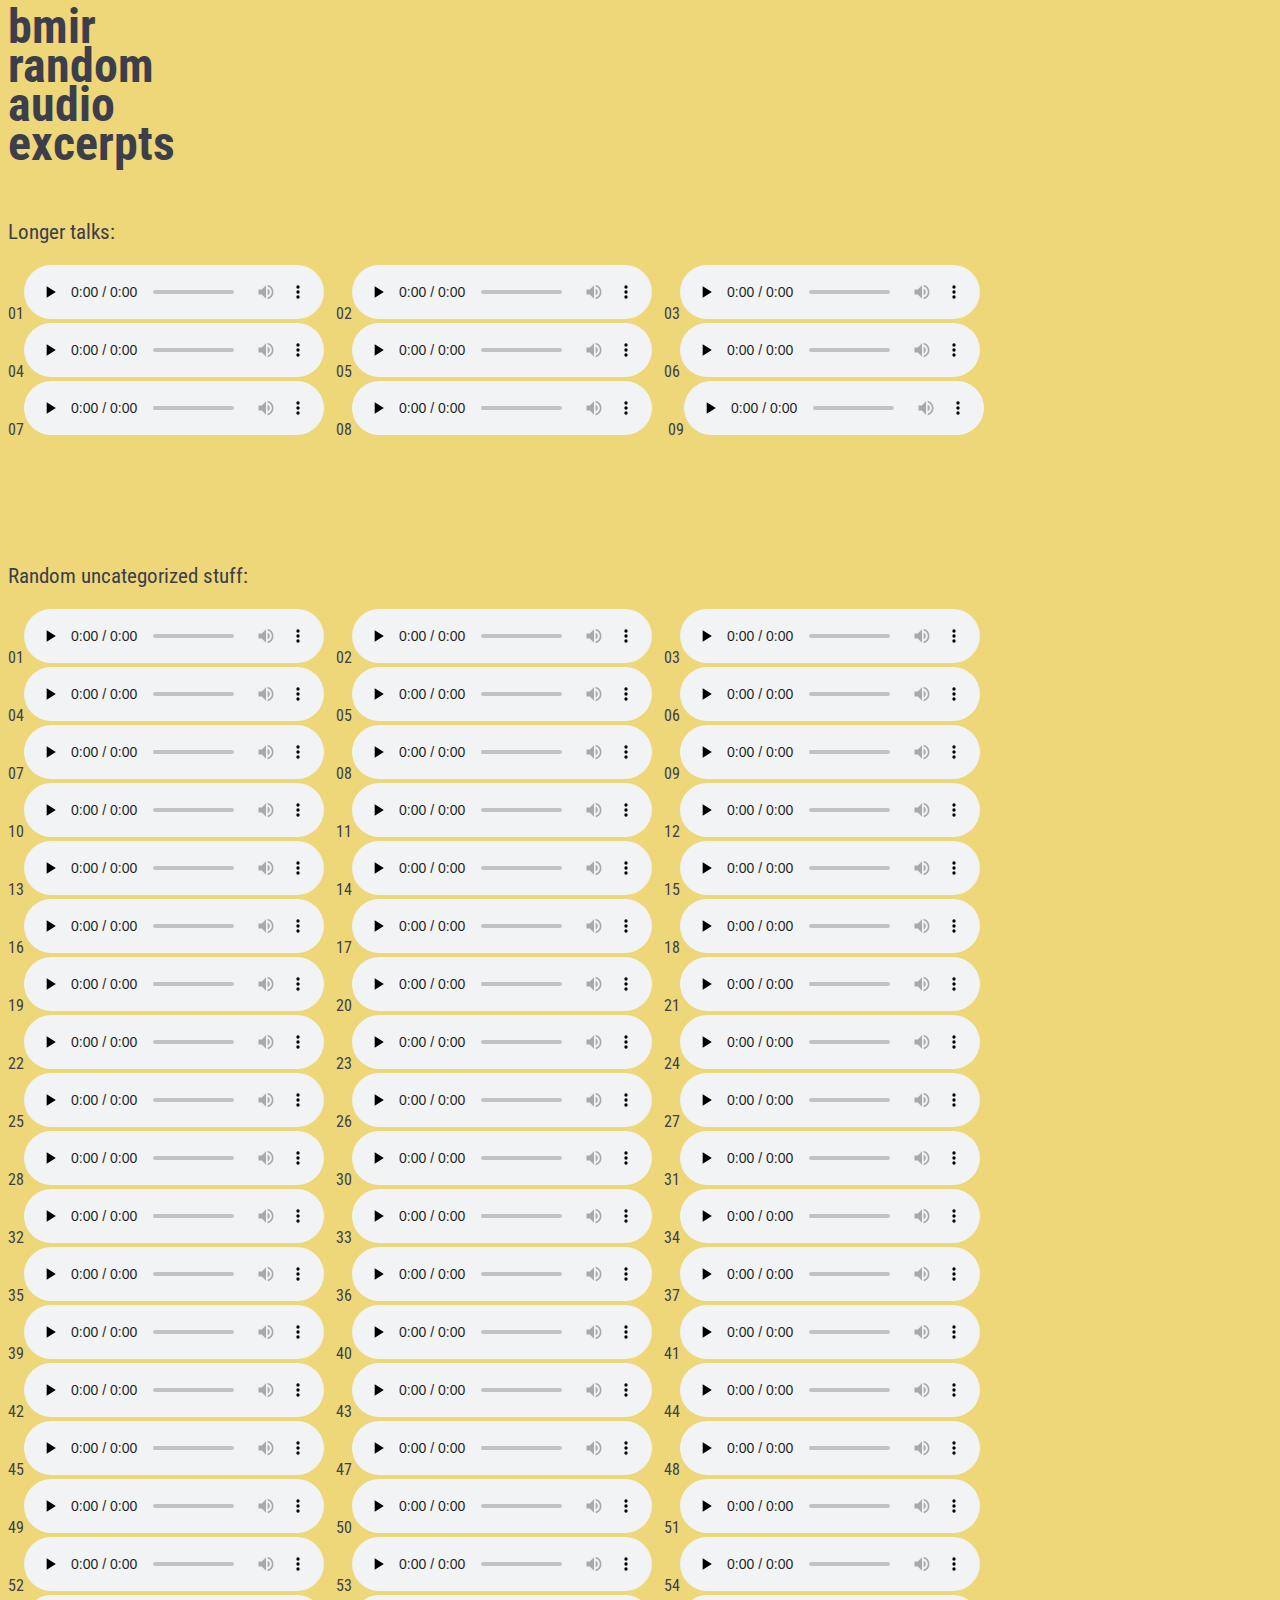
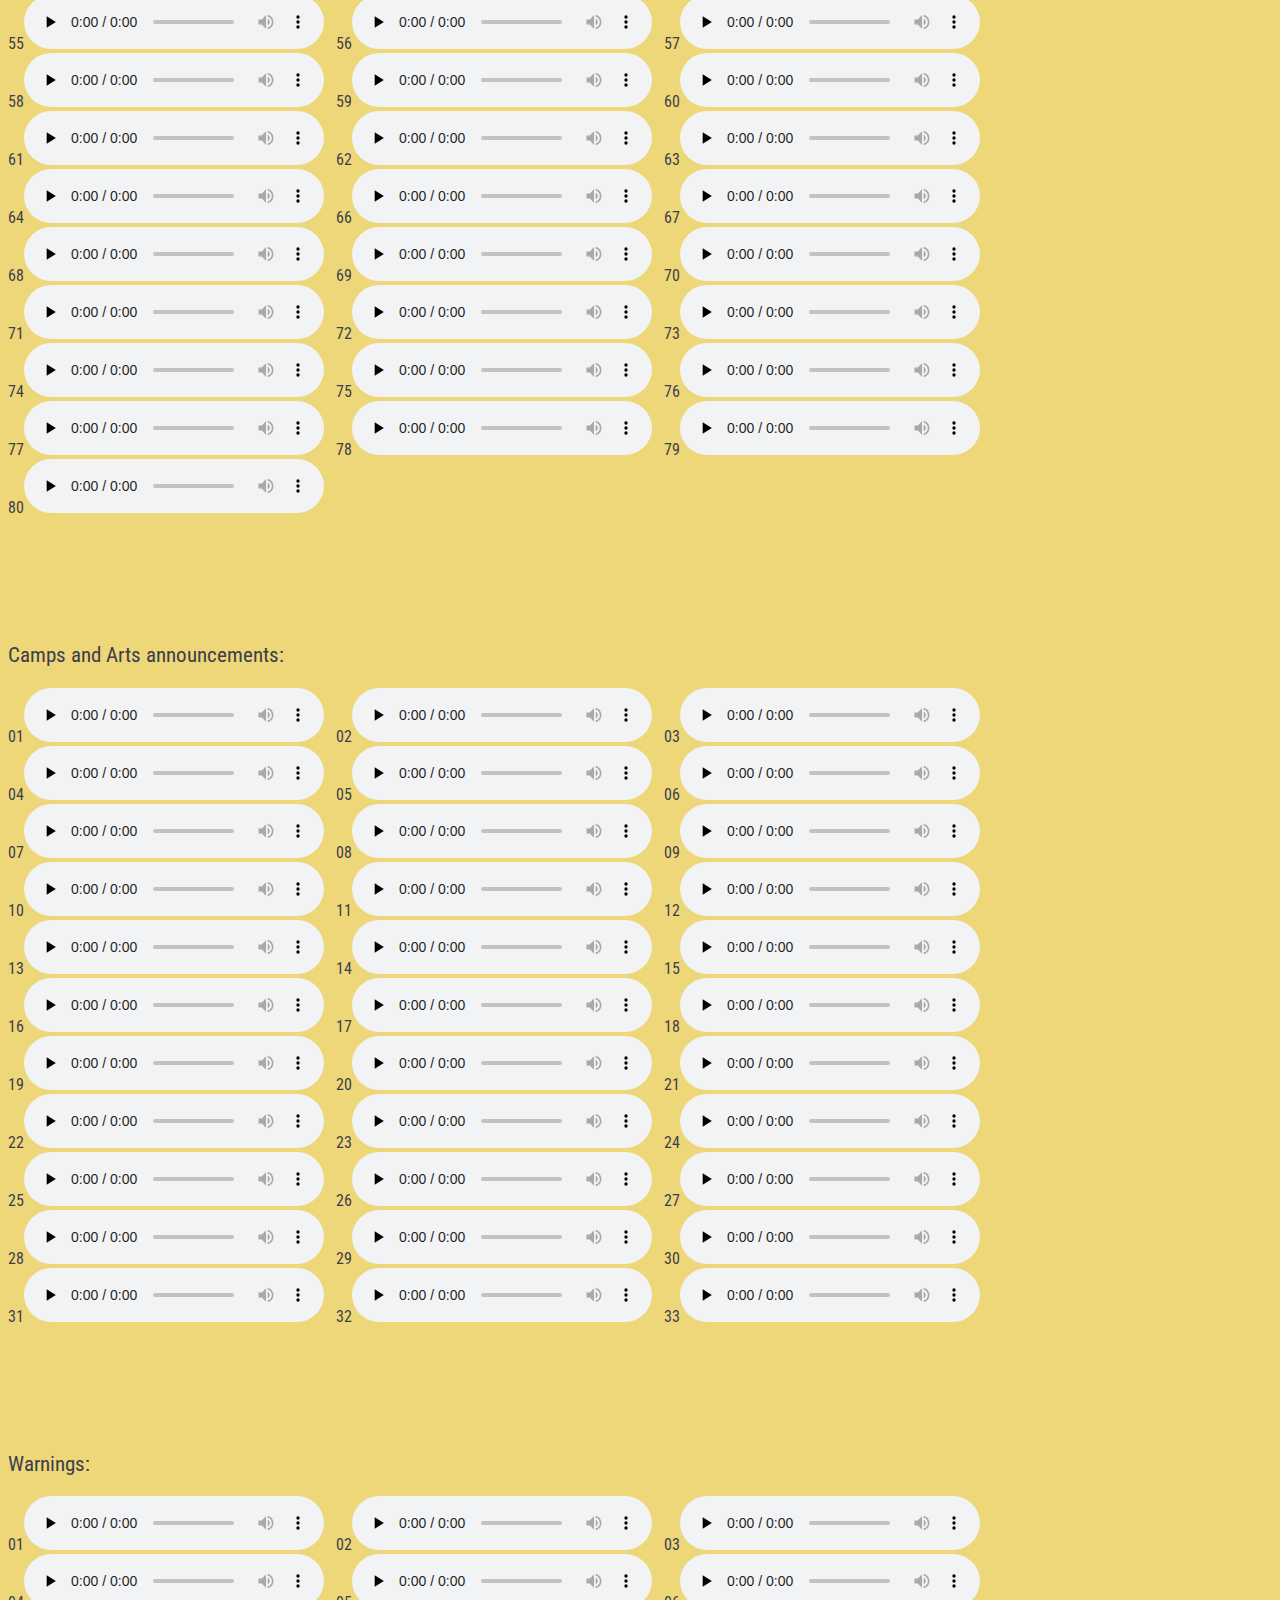
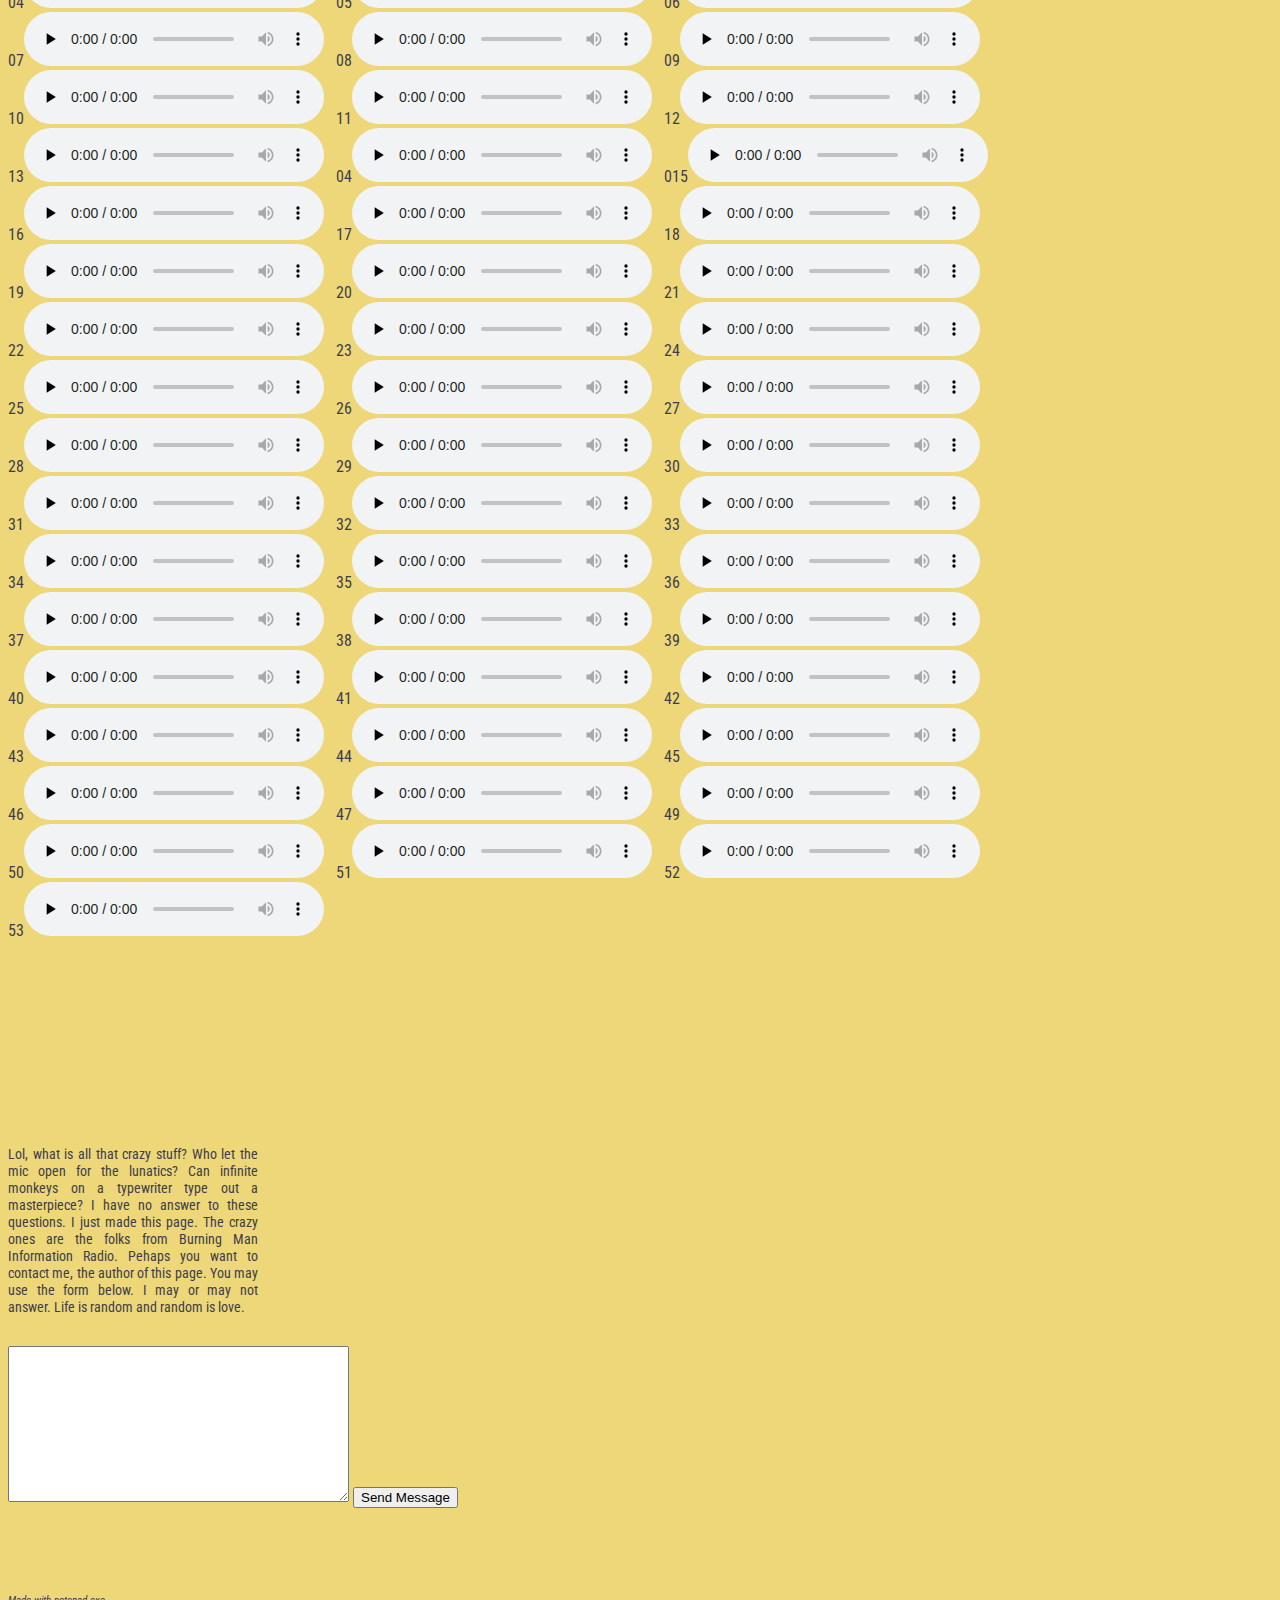
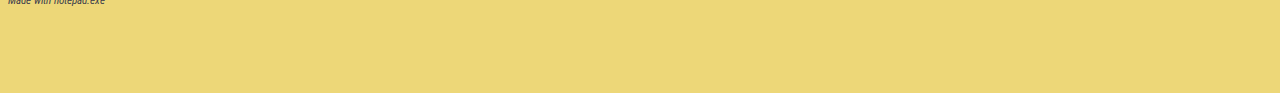
==== commit 6833ef03: "Update index.html" ====
--- a/index.html
+++ b/index.html
@@ -34,197 +34,205 @@
 
 <p>&nbsp;</p>
 
-<p style="font-size:1em;">Longer talks:</p>
-<p>
-<audio controls preload="none"><source src="https://s3-us-west-1.amazonaws.com/randombmir/long+talks/01+trans.mp3" type="audio/mpeg">Your browser may not support the audio thingy. Try another browser.</audio>
-<audio controls preload="none"><source src="https://s3-us-west-1.amazonaws.com/randombmir/long+talks/02+potty+appocalipse.mp3" type="audio/mpeg">Your browser may not support the audio thingy. Try another browser.</audio>
-<audio controls preload="none"><source src="https://s3-us-west-1.amazonaws.com/randombmir/long+talks/03+native.mp3" type="audio/mpeg">Your browser may not support the audio thingy. Try another browser.</audio>
-<audio controls preload="none"><source src="https://s3-us-west-1.amazonaws.com/randombmir/long+talks/04b+death.mp3" type="audio/mpeg">Your browser may not support the audio thingy. Try another browser.</audio>
-<audio controls preload="none"><source src="https://s3-us-west-1.amazonaws.com/randombmir/long+talks/05+prank+2.mp3" type="audio/mpeg">Your browser may not support the audio thingy. Try another browser.</audio>
-<audio controls preload="none"><source src="https://s3-us-west-1.amazonaws.com/randombmir/long+talks/06+BM+since+2011.mp3" type="audio/mpeg">Your browser may not support the audio thingy. Try another browser.</audio>
-<audio controls preload="none"><source src="https://s3-us-west-1.amazonaws.com/randombmir/long+talks/07+first+burn.mp3" type="audio/mpeg">Your browser may not support the audio thingy. Try another browser.</audio>
-<audio controls preload="none"><source src="https://s3-us-west-1.amazonaws.com/randombmir/long+talks/08+chicken.mp3" type="audio/mpeg">Your browser may not support the audio thingy. Try another browser.</audio>
-<audio controls preload="none"><source src="https://s3-us-west-1.amazonaws.com/randombmir/long+talks/09+end+of+transmission.mp3" type="audio/mpeg">Your browser may not support the audio thingy. Try another browser.</audio>
-</p>
-<p>&nbsp;</p>
-<p>&nbsp;</p>
-<p>&nbsp;</p>
-<p style="font-size:1em;">
+<p style="font-size:1.3em;">Longer talks:</p>
+
+<span style="white-space: nowrap;">01<audio controls preload="none"><source src="https://s3-us-west-1.amazonaws.com/randombmir/long+talks/01+trans.mp3" type="audio/mpeg">Your browser may not support the audio thingy. Try another browser.</audio>&nbsp;&nbsp;</span>
+
+<span style="white-space: nowrap;">02<audio controls preload="none"><source source src="https://s3-us-west-1.amazonaws.com/randombmir/long+talks/02+potty+appocalipse.mp3">Your browser may not support the audio thingy. Try another browser.</audio>&nbsp;&nbsp;</span>
+
+<span style="white-space: nowrap;">03<audio controls preload="none"><source src="https://s3-us-west-1.amazonaws.com/randombmir/long+talks/03+native.mp3" type="audio/mpeg">Your browser may not support the audio thingy. Try another browser.</audio>&nbsp;&nbsp;</span>
+
+<span style="white-space: nowrap;">04<audio controls preload="none"><source src="https://s3-us-west-1.amazonaws.com/randombmir/long+talks/04b+death.mp3" type="audio/mpeg">Your browser may not support the audio thingy. Try another browser.</audio>&nbsp;&nbsp;</span>
+
+<span style="white-space: nowrap;">05<audio controls preload="none"><source src="https://s3-us-west-1.amazonaws.com/randombmir/long+talks/05+prank+2.mp3" type="audio/mpeg">Your browser may not support the audio thingy. Try another browser.</audio>&nbsp;&nbsp;</span>
+
+<span style="white-space: nowrap;">06<audio controls preload="none"><source src="https://s3-us-west-1.amazonaws.com/randombmir/long+talks/06+BM+since+2011.mp3" type="audio/mpeg">Your browser may not support the audio thingy. Try another browser.</audio>&nbsp;&nbsp;</span>
+
+<span style="white-space: nowrap;">07<audio controls preload="none"><source src="https://s3-us-west-1.amazonaws.com/randombmir/long+talks/07+first+burn.mp3" type="audio/mpeg">Your browser may not support the audio thingy. Try another browser.</audio>&nbsp;&nbsp;</span>
+
+<span style="white-space: nowrap;">08<audio controls preload="none"><source src="https://s3-us-west-1.amazonaws.com/randombmir/long+talks/08+chicken.mp3" type="audio/mpeg">Your browser may not support the audio thingy. Try another browser.</audio></span>
+&nbsp;&nbsp;
+<span style="white-space: nowrap;">09<audio controls preload="none"><source src="https://s3-us-west-1.amazonaws.com/randombmir/long+talks/09+end+of+transmission.mp3" type="audio/mpeg">Your browser may not support the audio thingy. Try another browser.</audio>&nbsp;&nbsp;</span>
+</p>
+<p>&nbsp;</p>
+<p>&nbsp;</p>
+<p>&nbsp;</p>
+<p style="font-size:1.3em;">
 Random uncategorized stuff:
 <p>
-<audio controls preload="none"><source src="https://s3-us-west-1.amazonaws.com/randombmir/random/01+chiptune.mp3" type="audio/mpeg">Your browser may not support the audio thingy. Try another browser.</audio>
-<audio controls preload="none"><source src="https://s3-us-west-1.amazonaws.com/randombmir/random/02+butt.mp3" type="audio/mpeg">Your browser may not support the audio thingy. Try another browser.</audio>
-<audio controls preload="none"><source src="https://s3-us-west-1.amazonaws.com/randombmir/random/03+gate+time+1.mp3" type="audio/mpeg">Your browser may not support the audio thingy. Try another browser.</audio>
-<audio controls preload="none"><source src="https://s3-us-west-1.amazonaws.com/randombmir/random/04+bored.mp3" type="audio/mpeg">Your browser may not support the audio thingy. Try another browser.</audio>
-<audio controls preload="none"><source src="https://s3-us-west-1.amazonaws.com/randombmir/random/05+sex.mp3" type="audio/mpeg">Your browser may not support the audio thingy. Try another browser.</audio>
-<audio controls preload="none"><source src="https://s3-us-west-1.amazonaws.com/randombmir/random/06+kid.mp3" type="audio/mpeg">Your browser may not support the audio thingy. Try another browser.</audio>
-<audio controls preload="none"><source src="https://s3-us-west-1.amazonaws.com/randombmir/random/07+wax.mp3" type="audio/mpeg">Your browser may not support the audio thingy. Try another browser.</audio>
-<audio controls preload="none"><source src="https://s3-us-west-1.amazonaws.com/randombmir/random/08+gate+time.mp3" type="audio/mpeg">Your browser may not support the audio thingy. Try another browser.</audio>
-<audio controls preload="none"><source src="https://s3-us-west-1.amazonaws.com/randombmir/random/09+broachella+2.mp3" type="audio/mpeg">Your browser may not support the audio thingy. Try another browser.</audio>
-<audio controls preload="none"><source src="https://s3-us-west-1.amazonaws.com/randombmir/random/10+1992+GPS.mp3" type="audio/mpeg">Your browser may not support the audio thingy. Try another browser.</audio>
-<audio controls preload="none"><source src="https://s3-us-west-1.amazonaws.com/randombmir/random/11+anything.mp3" type="audio/mpeg">Your browser may not support the audio thingy. Try another browser.</audio>
-<audio controls preload="none"><source src="https://s3-us-west-1.amazonaws.com/randombmir/random/12+robot+grace.mp3" type="audio/mpeg">Your browser may not support the audio thingy. Try another browser.</audio>
-<audio controls preload="none"><source src="https://s3-us-west-1.amazonaws.com/randombmir/random/13+space+occupation.mp3" type="audio/mpeg">Your browser may not support the audio thingy. Try another browser.</audio>
-<audio controls preload="none"><source src="https://s3-us-west-1.amazonaws.com/randombmir/random/14+serve+robots.mp3" type="audio/mpeg">Your browser may not support the audio thingy. Try another browser.</audio>
-<audio controls preload="none"><source src="https://s3-us-west-1.amazonaws.com/randombmir/random/15+fuck+your+burn.mp3" type="audio/mpeg">Your browser may not support the audio thingy. Try another browser.</audio>
-<audio controls preload="none"><source src="https://s3-us-west-1.amazonaws.com/randombmir/random/16+real+world.mp3" type="audio/mpeg">Your browser may not support the audio thingy. Try another browser.</audio>
-<audio controls preload="none"><source src="https://s3-us-west-1.amazonaws.com/randombmir/random/17+variable.mp3" type="audio/mpeg">Your browser may not support the audio thingy. Try another browser.</audio>
-<audio controls preload="none"><source src="https://s3-us-west-1.amazonaws.com/randombmir/random/18+eat+pussy.mp3" type="audio/mpeg">Your browser may not support the audio thingy. Try another browser.</audio>
-<audio controls preload="none"><source src="https://s3-us-west-1.amazonaws.com/randombmir/random/19+octopussy.mp3" type="audio/mpeg">Your browser may not support the audio thingy. Try another browser.</audio>
-<audio controls preload="none"><source src="https://s3-us-west-1.amazonaws.com/randombmir/random/20+honeymoon.mp3" type="audio/mpeg">Your browser may not support the audio thingy. Try another browser.</audio>
-<audio controls preload="none"><source src="https://s3-us-west-1.amazonaws.com/randombmir/random/21+zerozeroone.mp3" type="audio/mpeg">Your browser may not support the audio thingy. Try another browser.</audio>
-<audio controls preload="none"><source src="https://s3-us-west-1.amazonaws.com/randombmir/random/22+matrix.mp3" type="audio/mpeg">Your browser may not support the audio thingy. Try another browser.</audio>
-<audio controls preload="none"><source src="https://s3-us-west-1.amazonaws.com/randombmir/random/23+cat+ears.mp3" type="audio/mpeg">Your browser may not support the audio thingy. Try another browser.</audio>
-<audio controls preload="none"><source src="https://s3-us-west-1.amazonaws.com/randombmir/random/24+dildo+3.mp3" type="audio/mpeg">Your browser may not support the audio thingy. Try another browser.</audio>
-<audio controls preload="none"><source src="https://s3-us-west-1.amazonaws.com/randombmir/random/25+dildo+1.mp3" type="audio/mpeg">Your browser may not support the audio thingy. Try another browser.</audio>
-<audio controls preload="none"><source src="https://s3-us-west-1.amazonaws.com/randombmir/random/26+dildo+2.mp3" type="audio/mpeg">Your browser may not support the audio thingy. Try another browser.</audio>
-<audio controls preload="none"><source src="https://s3-us-west-1.amazonaws.com/randombmir/random/27+broachella.mp3" type="audio/mpeg">Your browser may not support the audio thingy. Try another browser.</audio>
-<audio controls preload="none"><source src="https://s3-us-west-1.amazonaws.com/randombmir/random/28+full.mp3" type="audio/mpeg">Your browser may not support the audio thingy. Try another browser.</audio>
-<audio controls preload="none"><source src="https://s3-us-west-1.amazonaws.com/randombmir/random/30+bobzilla.mp3" type="audio/mpeg">Your browser may not support the audio thingy. Try another browser.</audio>
-<audio controls preload="none"><source src="https://s3-us-west-1.amazonaws.com/randombmir/random/31+death+3.mp3" type="audio/mpeg">Your browser may not support the audio thingy. Try another browser.</audio>
-<audio controls preload="none"><source src="https://s3-us-west-1.amazonaws.com/randombmir/random/32+prank+1.mp3" type="audio/mpeg">Your browser may not support the audio thingy. Try another browser.</audio>
-<audio controls preload="none"><source src="https://s3-us-west-1.amazonaws.com/randombmir/random/33+sparkle.mp3" type="audio/mpeg">Your browser may not support the audio thingy. Try another browser.</audio>
-<audio controls preload="none"><source src="https://s3-us-west-1.amazonaws.com/randombmir/random/34+eye.mp3" type="audio/mpeg">Your browser may not support the audio thingy. Try another browser.</audio>
-<audio controls preload="none"><source src="https://s3-us-west-1.amazonaws.com/randombmir/random/35+brussel+sprouts.mp3" type="audio/mpeg">Your browser may not support the audio thingy. Try another browser.</audio>
-<audio controls preload="none"><source src="https://s3-us-west-1.amazonaws.com/randombmir/random/36+whiteout.mp3" type="audio/mpeg">Your browser may not support the audio thingy. Try another browser.</audio>
-<audio controls preload="none"><source src="https://s3-us-west-1.amazonaws.com/randombmir/random/37+random.mp3" type="audio/mpeg">Your browser may not support the audio thingy. Try another browser.</audio>
-<audio controls preload="none"><source src="https://s3-us-west-1.amazonaws.com/randombmir/random/39+book.mp3" type="audio/mpeg">Your browser may not support the audio thingy. Try another browser.</audio>
-<audio controls preload="none"><source src="https://s3-us-west-1.amazonaws.com/randombmir/random/40+playa+police.mp3" type="audio/mpeg">Your browser may not support the audio thingy. Try another browser.</audio>
-<audio controls preload="none"><source src="https://s3-us-west-1.amazonaws.com/randombmir/random/41+robot+walks+into+a+bar.mp3" type="audio/mpeg">Your browser may not support the audio thingy. Try another browser.</audio>
-<audio controls preload="none"><source src="https://s3-us-west-1.amazonaws.com/randombmir/random/42+crazy.mp3" type="audio/mpeg">Your browser may not support the audio thingy. Try another browser.</audio>
-<audio controls preload="none"><source src="https://s3-us-west-1.amazonaws.com/randombmir/random/43+buttplug.mp3" type="audio/mpeg">Your browser may not support the audio thingy. Try another browser.</audio>
-<audio controls preload="none"><source src="https://s3-us-west-1.amazonaws.com/randombmir/random/44+woodstock+99.mp3" type="audio/mpeg">Your browser may not support the audio thingy. Try another browser.</audio>
-<audio controls preload="none"><source src="https://s3-us-west-1.amazonaws.com/randombmir/random/45+4+hours.mp3" type="audio/mpeg">Your browser may not support the audio thingy. Try another browser.</audio>
-<audio controls preload="none"><source src="https://s3-us-west-1.amazonaws.com/randombmir/random/47+spice.mp3" type="audio/mpeg">Your browser may not support the audio thingy. Try another browser.</audio>
-<audio controls preload="none"><source src="https://s3-us-west-1.amazonaws.com/randombmir/random/48+ballsack.mp3" type="audio/mpeg">Your browser may not support the audio thingy. Try another browser.</audio>
-<audio controls preload="none"><source src="https://s3-us-west-1.amazonaws.com/randombmir/random/49+lying.mp3" type="audio/mpeg">Your browser may not support the audio thingy. Try another browser.</audio>
-<audio controls preload="none"><source src="https://s3-us-west-1.amazonaws.com/randombmir/random/50+HAL.mp3" type="audio/mpeg">Your browser may not support the audio thingy. Try another browser.</audio>
-<audio controls preload="none"><source src="https://s3-us-west-1.amazonaws.com/randombmir/random/51+welcome.mp3" type="audio/mpeg">Your browser may not support the audio thingy. Try another browser.</audio>
-<audio controls preload="none"><source src="https://s3-us-west-1.amazonaws.com/randombmir/random/52+50000.mp3" type="audio/mpeg">Your browser may not support the audio thingy. Try another browser.</audio>
-<audio controls preload="none"><source src="https://s3-us-west-1.amazonaws.com/randombmir/random/53+magic.mp3" type="audio/mpeg">Your browser may not support the audio thingy. Try another browser.</audio>
-<audio controls preload="none"><source src="https://s3-us-west-1.amazonaws.com/randombmir/random/54+d20.mp3" type="audio/mpeg">Your browser may not support the audio thingy. Try another browser.</audio>
-<audio controls preload="none"><source src="https://s3-us-west-1.amazonaws.com/randombmir/random/55+dragon.mp3" type="audio/mpeg">Your browser may not support the audio thingy. Try another browser.</audio>
-<audio controls preload="none"><source src="https://s3-us-west-1.amazonaws.com/randombmir/random/56+buttons.mp3" type="audio/mpeg">Your browser may not support the audio thingy. Try another browser.</audio>
-<audio controls preload="none"><source src="https://s3-us-west-1.amazonaws.com/randombmir/random/57+weather.mp3" type="audio/mpeg">Your browser may not support the audio thingy. Try another browser.</audio>
-<audio controls preload="none"><source src="https://s3-us-west-1.amazonaws.com/randombmir/random/58+song+of+our+people.mp3" type="audio/mpeg">Your browser may not support the audio thingy. Try another browser.</audio>
-<audio controls preload="none"><source src="https://s3-us-west-1.amazonaws.com/randombmir/random/59+old.mp3" type="audio/mpeg">Your browser may not support the audio thingy. Try another browser.</audio>
-<audio controls preload="none"><source src="https://s3-us-west-1.amazonaws.com/randombmir/random/60+glitter.mp3" type="audio/mpeg">Your browser may not support the audio thingy. Try another browser.</audio>
-<audio controls preload="none"><source src="https://s3-us-west-1.amazonaws.com/randombmir/random/61+ride.mp3" type="audio/mpeg">Your browser may not support the audio thingy. Try another browser.</audio>
-<audio controls preload="none"><source src="https://s3-us-west-1.amazonaws.com/randombmir/random/62+naked.mp3" type="audio/mpeg">Your browser may not support the audio thingy. Try another browser.</audio>
-<audio controls preload="none"><source src="https://s3-us-west-1.amazonaws.com/randombmir/random/63+penis.mp3" type="audio/mpeg">Your browser may not support the audio thingy. Try another browser.</audio>
-<audio controls preload="none"><source src="https://s3-us-west-1.amazonaws.com/randombmir/random/64+poop.mp3" type="audio/mpeg">Your browser may not support the audio thingy. Try another browser.</audio>
-<audio controls preload="none"><source src="https://s3-us-west-1.amazonaws.com/randombmir/random/66+live.mp3" type="audio/mpeg">Your browser may not support the audio thingy. Try another browser.</audio>
-<audio controls preload="none"><source src="https://s3-us-west-1.amazonaws.com/randombmir/random/67+temple.mp3" type="audio/mpeg">Your browser may not support the audio thingy. Try another browser.</audio>
-<audio controls preload="none"><source src="https://s3-us-west-1.amazonaws.com/randombmir/random/68+men's+arms+raised.mp3" type="audio/mpeg">Your browser may not support the audio thingy. Try another browser.</audio>
-<audio controls preload="none"><source src="https://s3-us-west-1.amazonaws.com/randombmir/random/69+no+pulsing.mp3" type="audio/mpeg">Your browser may not support the audio thingy. Try another browser.</audio>
-<audio controls preload="none"><source src="https://s3-us-west-1.amazonaws.com/randombmir/random/70+drugs.mp3" type="audio/mpeg">Your browser may not support the audio thingy. Try another browser.</audio>
-<audio controls preload="none"><source src="https://s3-us-west-1.amazonaws.com/randombmir/random/71+teabag.mp3" type="audio/mpeg">Your browser may not support the audio thingy. Try another browser.</audio>
-<audio controls preload="none"><source src="https://s3-us-west-1.amazonaws.com/randombmir/random/72+first+bike.mp3" type="audio/mpeg">Your browser may not support the audio thingy. Try another browser.</audio>
-<audio controls preload="none"><source src="https://s3-us-west-1.amazonaws.com/randombmir/random/73+mom1.mp3" type="audio/mpeg">Your browser may not support the audio thingy. Try another browser.</audio>
-<audio controls preload="none"><source src="https://s3-us-west-1.amazonaws.com/randombmir/random/74+mom2.mp3" type="audio/mpeg">Your browser may not support the audio thingy. Try another browser.</audio>
-<audio controls preload="none"><source src="https://s3-us-west-1.amazonaws.com/randombmir/random/75+al+cohol.mp3" type="audio/mpeg">Your browser may not support the audio thingy. Try another browser.</audio>
-<audio controls preload="none"><source src="https://s3-us-west-1.amazonaws.com/randombmir/random/76+prison.mp3" type="audio/mpeg">Your browser may not support the audio thingy. Try another browser.</audio>
-<audio controls preload="none"><source src="https://s3-us-west-1.amazonaws.com/randombmir/random/77+rainbow.mp3" type="audio/mpeg">Your browser may not support the audio thingy. Try another browser.</audio>
-<audio controls preload="none"><source src="https://s3-us-west-1.amazonaws.com/randombmir/random/78+left.mp3" type="audio/mpeg">Your browser may not support the audio thingy. Try another browser.</audio>
-<audio controls preload="none"><source src="https://s3-us-west-1.amazonaws.com/randombmir/random/79+creative.mp3" type="audio/mpeg">Your browser may not support the audio thingy. Try another browser.</audio>
-<audio controls preload="none"><source src="https://s3-us-west-1.amazonaws.com/randombmir/random/80+bob1.mp3" type="audio/mpeg">Your browser may not support the audio thingy. Try another browser.</audio>
-</p>
-<p>&nbsp;</p>
-<p>&nbsp;</p>
-<p>&nbsp;</p>
-<p style="font-size:1em;"> Camps and Arts announcements:</p>
-<p>
-<audio controls preload="none"><source src="https://s3-us-west-1.amazonaws.com/randombmir/camps+and+arts/01+secret.mp3" type="audio/mpeg">Your browser may not support the audio thingy. Try another browser.</audio>
-<audio controls preload="none"><source src="https://s3-us-west-1.amazonaws.com/randombmir/camps+and+arts/02+horny.mp3" type="audio/mpeg">Your browser may not support the audio thingy. Try another browser.</audio>
-<audio controls preload="none"><source src="https://s3-us-west-1.amazonaws.com/randombmir/camps+and+arts/03+dodgeball.mp3" type="audio/mpeg">Your browser may not support the audio thingy. Try another browser.</audio>
-<audio controls preload="none"><source src="https://s3-us-west-1.amazonaws.com/randombmir/camps+and+arts/04+BRCI.mp3" type="audio/mpeg">Your browser may not support the audio thingy. Try another browser.</audio>
-<audio controls preload="none"><source src="https://s3-us-west-1.amazonaws.com/randombmir/camps+and+arts/05+stripey.mp3" type="audio/mpeg">Your browser may not support the audio thingy. Try another browser.</audio>
-<audio controls preload="none"><source src="https://s3-us-west-1.amazonaws.com/randombmir/camps+and+arts/06+playa+name.mp3" type="audio/mpeg">Your browser may not support the audio thingy. Try another browser.</audio>
-<audio controls preload="none"><source src="https://s3-us-west-1.amazonaws.com/randombmir/camps+and+arts/07+encrypted+data.mp3" type="audio/mpeg">Your browser may not support the audio thingy. Try another browser.</audio>
-<audio controls preload="none"><source src="https://s3-us-west-1.amazonaws.com/randombmir/camps+and+arts/08+mobility.mp3" type="audio/mpeg">Your browser may not support the audio thingy. Try another browser.</audio>
-<audio controls preload="none"><source src="https://s3-us-west-1.amazonaws.com/randombmir/camps+and+arts/09+critical+tits.mp3" type="audio/mpeg">Your browser may not support the audio thingy. Try another browser.</audio>
-<audio controls preload="none"><source src="https://s3-us-west-1.amazonaws.com/randombmir/camps+and+arts/10+country.mp3" type="audio/mpeg">Your browser may not support the audio thingy. Try another browser.</audio>
-<audio controls preload="none"><source src="https://s3-us-west-1.amazonaws.com/randombmir/camps+and+arts/11+dust+city+diner.mp3" type="audio/mpeg">Your browser may not support the audio thingy. Try another browser.</audio>
-<audio controls preload="none"><source src="https://s3-us-west-1.amazonaws.com/randombmir/camps+and+arts/12+robocop.mp3" type="audio/mpeg">Your browser may not support the audio thingy. Try another browser.</audio>
-<audio controls preload="none"><source src="https://s3-us-west-1.amazonaws.com/randombmir/camps+and+arts/13+waffles.mp3" type="audio/mpeg">Your browser may not support the audio thingy. Try another browser.</audio>
-<audio controls preload="none"><source src="https://s3-us-west-1.amazonaws.com/randombmir/camps+and+arts/14+fire.mp3" type="audio/mpeg">Your browser may not support the audio thingy. Try another browser.</audio>
-<audio controls preload="none"><source src="https://s3-us-west-1.amazonaws.com/randombmir/camps+and+arts/15+food.mp3" type="audio/mpeg">Your browser may not support the audio thingy. Try another browser.</audio>
-<audio controls preload="none"><source src="https://s3-us-west-1.amazonaws.com/randombmir/camps+and+arts/16+wax.mp3" type="audio/mpeg">Your browser may not support the audio thingy. Try another browser.</audio>
-<audio controls preload="none"><source src="https://s3-us-west-1.amazonaws.com/randombmir/camps+and+arts/17+4d.mp3" type="audio/mpeg">Your browser may not support the audio thingy. Try another browser.</audio>
-<audio controls preload="none"><source src="https://s3-us-west-1.amazonaws.com/randombmir/camps+and+arts/18+paint.mp3" type="audio/mpeg">Your browser may not support the audio thingy. Try another browser.</audio>
-<audio controls preload="none"><source src="https://s3-us-west-1.amazonaws.com/randombmir/camps+and+arts/19+light.mp3" type="audio/mpeg">Your browser may not support the audio thingy. Try another browser.</audio>
-<audio controls preload="none"><source src="https://s3-us-west-1.amazonaws.com/randombmir/camps+and+arts/20+tits.mp3" type="audio/mpeg">Your browser may not support the audio thingy. Try another browser.</audio>
-<audio controls preload="none"><source src="https://s3-us-west-1.amazonaws.com/randombmir/camps+and+arts/21+polar.mp3" type="audio/mpeg">Your browser may not support the audio thingy. Try another browser.</audio>
-<audio controls preload="none"><source src="https://s3-us-west-1.amazonaws.com/randombmir/camps+and+arts/22+analog.mp3" type="audio/mpeg">Your browser may not support the audio thingy. Try another browser.</audio>
-<audio controls preload="none"><source src="https://s3-us-west-1.amazonaws.com/randombmir/camps+and+arts/23+hearth.mp3" type="audio/mpeg">Your browser may not support the audio thingy. Try another browser.</audio>
-<audio controls preload="none"><source src="https://s3-us-west-1.amazonaws.com/randombmir/camps+and+arts/24+chamaleon.mp3" type="audio/mpeg">Your browser may not support the audio thingy. Try another browser.</audio>
-<audio controls preload="none"><source src="https://s3-us-west-1.amazonaws.com/randombmir/camps+and+arts/25+ballroom.mp3" type="audio/mpeg">Your browser may not support the audio thingy. Try another browser.</audio>
-<audio controls preload="none"><source src="https://s3-us-west-1.amazonaws.com/randombmir/camps+and+arts/26+pancakes.mp3" type="audio/mpeg">Your browser may not support the audio thingy. Try another browser.</audio>
-<audio controls preload="none"><source src="https://s3-us-west-1.amazonaws.com/randombmir/camps+and+arts/27+galaxia.mp3" type="audio/mpeg">Your browser may not support the audio thingy. Try another browser.</audio>
-<audio controls preload="none"><source src="https://s3-us-west-1.amazonaws.com/randombmir/camps+and+arts/28+menstrual.mp3" type="audio/mpeg">Your browser may not support the audio thingy. Try another browser.</audio>
-<audio controls preload="none"><source src="https://s3-us-west-1.amazonaws.com/randombmir/camps+and+arts/29+cabare.mp3" type="audio/mpeg">Your browser may not support the audio thingy. Try another browser.</audio>
-<audio controls preload="none"><source src="https://s3-us-west-1.amazonaws.com/randombmir/camps+and+arts/30+coffee.mp3" type="audio/mpeg">Your browser may not support the audio thingy. Try another browser.</audio>
-<audio controls preload="none"><source src="https://s3-us-west-1.amazonaws.com/randombmir/camps+and+arts/31+mistake.mp3" type="audio/mpeg">Your browser may not support the audio thingy. Try another browser.</audio>
-<audio controls preload="none"><source src="https://s3-us-west-1.amazonaws.com/randombmir/camps+and+arts/32+stardust.mp3" type="audio/mpeg">Your browser may not support the audio thingy. Try another browser.</audio>
-<audio controls preload="none"><source src="https://s3-us-west-1.amazonaws.com/randombmir/camps+and+arts/33+polar+bear.mp3" type="audio/mpeg">Your browser may not support the audio thingy. Try another browser.</audio>
-</p>
-<p>&nbsp;</p>
-<p>&nbsp;</p>
-<p>&nbsp;</p>
-<p style="font-size:1em;"> Warnings: </p>
-<p>
-<audio controls preload="none"><source src="https://s3-us-west-1.amazonaws.com/randombmir/warnings/01+boundaries.mp3" type="audio/mpeg">Your browser may not support the audio thingy. Try another browser.</audio>
-<audio controls preload="none"><source src="https://s3-us-west-1.amazonaws.com/randombmir/warnings/02+vip.mp3" type="audio/mpeg">Your browser may not support the audio thingy. Try another browser.</audio>
-<audio controls preload="none"><source src="https://s3-us-west-1.amazonaws.com/randombmir/warnings/03+watertruck.mp3" type="audio/mpeg">Your browser may not support the audio thingy. Try another browser.</audio>
-<audio controls preload="none"><source src="https://s3-us-west-1.amazonaws.com/randombmir/warnings/04+fuel.mp3" type="audio/mpeg">Your browser may not support the audio thingy. Try another browser.</audio>
-<audio controls preload="none"><source src="https://s3-us-west-1.amazonaws.com/randombmir/warnings/05+fire+safety.mp3" type="audio/mpeg">Your browser may not support the audio thingy. Try another browser.</audio>
-<audio controls preload="none"><source src="https://s3-us-west-1.amazonaws.com/randombmir/warnings/06+food+safety.mp3" type="audio/mpeg">Your browser may not support the audio thingy. Try another browser.</audio>
-<audio controls preload="none"><source src="https://s3-us-west-1.amazonaws.com/randombmir/warnings/07+yoga.mp3" type="audio/mpeg">Your browser may not support the audio thingy. Try another browser.</audio>
-<audio controls preload="none"><source src="https://s3-us-west-1.amazonaws.com/randombmir/warnings/08+oil.mp3" type="audio/mpeg">Your browser may not support the audio thingy. Try another browser.</audio>
-<audio controls preload="none"><source src="https://s3-us-west-1.amazonaws.com/randombmir/warnings/09+rangers.mp3" type="audio/mpeg">Your browser may not support the audio thingy. Try another browser.</audio>
-<audio controls preload="none"><source src="https://s3-us-west-1.amazonaws.com/randombmir/warnings/10+foot.mp3" type="audio/mpeg">Your browser may not support the audio thingy. Try another browser.</audio>
-<audio controls preload="none"><source src="https://s3-us-west-1.amazonaws.com/randombmir/warnings/11+HALT.mp3" type="audio/mpeg">Your browser may not support the audio thingy. Try another browser.</audio>
-<audio controls preload="none"><source src="https://s3-us-west-1.amazonaws.com/randombmir/warnings/12+choir+rules.mp3" type="audio/mpeg">Your browser may not support the audio thingy. Try another browser.</audio>
-<audio controls preload="none"><source src="https://s3-us-west-1.amazonaws.com/randombmir/warnings/13+food+permit.mp3" type="audio/mpeg">Your browser may not support the audio thingy. Try another browser.</audio>
-<audio controls preload="none"><source src="https://s3-us-west-1.amazonaws.com/randombmir/warnings/14+moop.mp3" type="audio/mpeg">Your browser may not support the audio thingy. Try another browser.</audio>
-<audio controls preload="none"><source src="https://s3-us-west-1.amazonaws.com/randombmir/warnings/15+sexual+assault.mp3" type="audio/mpeg">Your browser may not support the audio thingy. Try another browser.</audio>
-<audio controls preload="none"><source src="https://s3-us-west-1.amazonaws.com/randombmir/warnings/16+drink.mp3" type="audio/mpeg">Your browser may not support the audio thingy. Try another browser.</audio>
-<audio controls preload="none"><source src="https://s3-us-west-1.amazonaws.com/randombmir/warnings/17+yellow+bike.mp3" type="audio/mpeg">Your browser may not support the audio thingy. Try another browser.</audio>
-<audio controls preload="none"><source src="https://s3-us-west-1.amazonaws.com/randombmir/warnings/18+bike+safety.mp3" type="audio/mpeg">Your browser may not support the audio thingy. Try another browser.</audio>
-<audio controls preload="none"><source src="https://s3-us-west-1.amazonaws.com/randombmir/warnings/19+poop.mp3" type="audio/mpeg">Your browser may not support the audio thingy. Try another browser.</audio>
-<audio controls preload="none"><source src="https://s3-us-west-1.amazonaws.com/randombmir/warnings/20+psychedelic.mp3" type="audio/mpeg">Your browser may not support the audio thingy. Try another browser.</audio>
-<audio controls preload="none"><source src="https://s3-us-west-1.amazonaws.com/randombmir/warnings/21+crutch.mp3" type="audio/mpeg">Your browser may not support the audio thingy. Try another browser.</audio>
-<audio controls preload="none"><source src="https://s3-us-west-1.amazonaws.com/randombmir/warnings/22+reacharound.mp3" type="audio/mpeg">Your browser may not support the audio thingy. Try another browser.</audio>
-<audio controls preload="none"><source src="https://s3-us-west-1.amazonaws.com/randombmir/warnings/23+picture.mp3" type="audio/mpeg">Your browser may not support the audio thingy. Try another browser.</audio>
-<audio controls preload="none"><source src="https://s3-us-west-1.amazonaws.com/randombmir/warnings/24+sick.mp3" type="audio/mpeg">Your browser may not support the audio thingy. Try another browser.</audio>
-<audio controls preload="none"><source src="https://s3-us-west-1.amazonaws.com/randombmir/warnings/25+drones.mp3" type="audio/mpeg">Your browser may not support the audio thingy. Try another browser.</audio>
-<audio controls preload="none"><source src="https://s3-us-west-1.amazonaws.com/randombmir/warnings/26+lost.mp3" type="audio/mpeg">Your browser may not support the audio thingy. Try another browser.</audio>
-<audio controls preload="none"><source src="https://s3-us-west-1.amazonaws.com/randombmir/warnings/27+ebikes.mp3" type="audio/mpeg">Your browser may not support the audio thingy. Try another browser.</audio>
-<audio controls preload="none"><source src="https://s3-us-west-1.amazonaws.com/randombmir/warnings/28+small+art.mp3" type="audio/mpeg">Your browser may not support the audio thingy. Try another browser.</audio>
-<audio controls preload="none"><source src="https://s3-us-west-1.amazonaws.com/randombmir/warnings/29+airport.mp3" type="audio/mpeg">Your browser may not support the audio thingy. Try another browser.</audio>
-<audio controls preload="none"><source src="https://s3-us-west-1.amazonaws.com/randombmir/warnings/30+temperature.mp3" type="audio/mpeg">Your browser may not support the audio thingy. Try another browser.</audio>
-<audio controls preload="none"><source src="https://s3-us-west-1.amazonaws.com/randombmir/warnings/31+food.mp3" type="audio/mpeg">Your browser may not support the audio thingy. Try another browser.</audio>
-<audio controls preload="none"><source src="https://s3-us-west-1.amazonaws.com/randombmir/warnings/32+hand+wash.mp3" type="audio/mpeg">Your browser may not support the audio thingy. Try another browser.</audio>
-<audio controls preload="none"><source src="https://s3-us-west-1.amazonaws.com/randombmir/warnings/33+underage.mp3" type="audio/mpeg">Your browser may not support the audio thingy. Try another browser.</audio>
-<audio controls preload="none"><source src="https://s3-us-west-1.amazonaws.com/randombmir/warnings/34+advertisement.mp3" type="audio/mpeg">Your browser may not support the audio thingy. Try another browser.</audio>
-<audio controls preload="none"><source src="https://s3-us-west-1.amazonaws.com/randombmir/warnings/35+medical.mp3" type="audio/mpeg">Your browser may not support the audio thingy. Try another browser.</audio>
-<audio controls preload="none"><source src="https://s3-us-west-1.amazonaws.com/randombmir/warnings/36+cold+one.mp3" type="audio/mpeg">Your browser may not support the audio thingy. Try another browser.</audio>
-<audio controls preload="none"><source src="https://s3-us-west-1.amazonaws.com/randombmir/warnings/37+last+minute.mp3" type="audio/mpeg">Your browser may not support the audio thingy. Try another browser.</audio>
-<audio controls preload="none"><source src="https://s3-us-west-1.amazonaws.com/randombmir/warnings/38+stupid.mp3" type="audio/mpeg">Your browser may not support the audio thingy. Try another browser.</audio>
-<audio controls preload="none"><source src="https://s3-us-west-1.amazonaws.com/randombmir/warnings/39+light.mp3" type="audio/mpeg">Your browser may not support the audio thingy. Try another browser.</audio>
-<audio controls preload="none"><source src="https://s3-us-west-1.amazonaws.com/randombmir/warnings/40+oil.mp3" type="audio/mpeg">Your browser may not support the audio thingy. Try another browser.</audio>
-<audio controls preload="none"><source src="https://s3-us-west-1.amazonaws.com/randombmir/warnings/41+exodus.mp3" type="audio/mpeg">Your browser may not support the audio thingy. Try another browser.</audio>
-<audio controls preload="none"><source src="https://s3-us-west-1.amazonaws.com/randombmir/warnings/42+ariving.mp3" type="audio/mpeg">Your browser may not support the audio thingy. Try another browser.</audio>
-<audio controls preload="none"><source src="https://s3-us-west-1.amazonaws.com/randombmir/warnings/43+family.mp3" type="audio/mpeg">Your browser may not support the audio thingy. Try another browser.</audio>
-<audio controls preload="none"><source src="https://s3-us-west-1.amazonaws.com/randombmir/warnings/44+destruction.mp3" type="audio/mpeg">Your browser may not support the audio thingy. Try another browser.</audio>
-<audio controls preload="none"><source src="https://s3-us-west-1.amazonaws.com/randombmir/warnings/45+bike+safety.mp3" type="audio/mpeg">Your browser may not support the audio thingy. Try another browser.</audio>
-<audio controls preload="none"><source src="https://s3-us-west-1.amazonaws.com/randombmir/warnings/46+destruction.mp3" type="audio/mpeg">Your browser may not support the audio thingy. Try another browser.</audio>
-<audio controls preload="none"><source src="https://s3-us-west-1.amazonaws.com/randombmir/warnings/47+moop.mp3" type="audio/mpeg">Your browser may not support the audio thingy. Try another browser.</audio>
-<audio controls preload="none"><source src="https://s3-us-west-1.amazonaws.com/randombmir/warnings/49+waste.mp3" type="audio/mpeg">Your browser may not support the audio thingy. Try another browser.</audio>
-<audio controls preload="none"><source src="https://s3-us-west-1.amazonaws.com/randombmir/warnings/50+speed.mp3" type="audio/mpeg">Your browser may not support the audio thingy. Try another browser.</audio>
-<audio controls preload="none"><source src="https://s3-us-west-1.amazonaws.com/randombmir/warnings/51+dosed.mp3" type="audio/mpeg">Your browser may not support the audio thingy. Try another browser.</audio>
-<audio controls preload="none"><source src="https://s3-us-west-1.amazonaws.com/randombmir/warnings/52+lost.mp3" type="audio/mpeg">Your browser may not support the audio thingy. Try another browser.</audio>
-<audio controls preload="none"><source src="https://s3-us-west-1.amazonaws.com/randombmir/warnings/53+passover.mp3" type="audio/mpeg">Your browser may not support the audio thingy. Try another browser.</audio>
+<span style="white-space: nowrap;">01<audio controls preload="none"><source src="https://s3-us-west-1.amazonaws.com/randombmir/random/01+chiptune.mp3" type="audio/mpeg">Your browser may not support the audio thingy. Try another browser.</audio>&nbsp;&nbsp;</span>
+<span style="white-space: nowrap;">02<audio controls preload="none"><source src="https://s3-us-west-1.amazonaws.com/randombmir/random/02+butt.mp3" type="audio/mpeg">Your browser may not support the audio thingy. Try another browser.</audio>&nbsp;&nbsp;</span>
+<span style="white-space: nowrap;">03<audio controls preload="none"><source src="https://s3-us-west-1.amazonaws.com/randombmir/random/03+gate+time+1.mp3" type="audio/mpeg">Your browser may not support the audio thingy. Try another browser.</audio>&nbsp;&nbsp;</span>
+<span style="white-space: nowrap;">04<audio controls preload="none"><source src="https://s3-us-west-1.amazonaws.com/randombmir/random/04+bored.mp3" type="audio/mpeg">Your browser may not support the audio thingy. Try another browser.</audio>&nbsp;&nbsp;</span>
+<span style="white-space: nowrap;">05<audio controls preload="none"><source src="https://s3-us-west-1.amazonaws.com/randombmir/random/05+sex.mp3" type="audio/mpeg">Your browser may not support the audio thingy. Try another browser.</audio>&nbsp;&nbsp;</span>
+<span style="white-space: nowrap;">06<audio controls preload="none"><source src="https://s3-us-west-1.amazonaws.com/randombmir/random/06+kid.mp3" type="audio/mpeg">Your browser may not support the audio thingy. Try another browser.</audio>&nbsp;&nbsp;</span>
+<span style="white-space: nowrap;">07<audio controls preload="none"><source src="https://s3-us-west-1.amazonaws.com/randombmir/random/07+wax.mp3" type="audio/mpeg">Your browser may not support the audio thingy. Try another browser.</audio>&nbsp;&nbsp;</span>
+<span style="white-space: nowrap;">08<audio controls preload="none"><source src="https://s3-us-west-1.amazonaws.com/randombmir/random/08+gate+time.mp3" type="audio/mpeg">Your browser may not support the audio thingy. Try another browser.</audio>&nbsp;&nbsp;</span>
+<span style="white-space: nowrap;">09<audio controls preload="none"><source src="https://s3-us-west-1.amazonaws.com/randombmir/random/09+broachella+2.mp3" type="audio/mpeg">Your browser may not support the audio thingy. Try another browser.</audio>&nbsp;&nbsp;</span>
+<span style="white-space: nowrap;">10<audio controls preload="none"><source src="https://s3-us-west-1.amazonaws.com/randombmir/random/10+1992+GPS.mp3" type="audio/mpeg">Your browser may not support the audio thingy. Try another browser.</audio>&nbsp;&nbsp;</span>
+<span style="white-space: nowrap;">11<audio controls preload="none"><source src="https://s3-us-west-1.amazonaws.com/randombmir/random/11+anything.mp3" type="audio/mpeg">Your browser may not support the audio thingy. Try another browser.</audio>&nbsp;&nbsp;</span>
+<span style="white-space: nowrap;">12<audio controls preload="none"><source src="https://s3-us-west-1.amazonaws.com/randombmir/random/12+robot+grace.mp3" type="audio/mpeg">Your browser may not support the audio thingy. Try another browser.</audio>&nbsp;&nbsp;</span>
+<span style="white-space: nowrap;">13<audio controls preload="none"><source src="https://s3-us-west-1.amazonaws.com/randombmir/random/13+space+occupation.mp3" type="audio/mpeg">Your browser may not support the audio thingy. Try another browser.</audio>&nbsp;&nbsp;</span>
+<span style="white-space: nowrap;">14<audio controls preload="none"><source src="https://s3-us-west-1.amazonaws.com/randombmir/random/14+serve+robots.mp3" type="audio/mpeg">Your browser may not support the audio thingy. Try another browser.</audio>&nbsp;&nbsp;</span>
+<span style="white-space: nowrap;">15<audio controls preload="none"><source src="https://s3-us-west-1.amazonaws.com/randombmir/random/15+fuck+your+burn.mp3" type="audio/mpeg">Your browser may not support the audio thingy. Try another browser.</audio>&nbsp;&nbsp;</span>
+<span style="white-space: nowrap;">16<audio controls preload="none"><source src="https://s3-us-west-1.amazonaws.com/randombmir/random/16+real+world.mp3" type="audio/mpeg">Your browser may not support the audio thingy. Try another browser.</audio>&nbsp;&nbsp;</span>
+<span style="white-space: nowrap;">17<audio controls preload="none"><source src="https://s3-us-west-1.amazonaws.com/randombmir/random/17+variable.mp3" type="audio/mpeg">Your browser may not support the audio thingy. Try another browser.</audio>&nbsp;&nbsp;</span>
+<span style="white-space: nowrap;">18<audio controls preload="none"><source src="https://s3-us-west-1.amazonaws.com/randombmir/random/18+eat+pussy.mp3" type="audio/mpeg">Your browser may not support the audio thingy. Try another browser.</audio>&nbsp;&nbsp;</span>
+<span style="white-space: nowrap;">19<audio controls preload="none"><source src="https://s3-us-west-1.amazonaws.com/randombmir/random/19+octopussy.mp3" type="audio/mpeg">Your browser may not support the audio thingy. Try another browser.</audio>&nbsp;&nbsp;</span>
+<span style="white-space: nowrap;">20<audio controls preload="none"><source src="https://s3-us-west-1.amazonaws.com/randombmir/random/20+honeymoon.mp3" type="audio/mpeg">Your browser may not support the audio thingy. Try another browser.</audio>&nbsp;&nbsp;</span>
+<span style="white-space: nowrap;">21<audio controls preload="none"><source src="https://s3-us-west-1.amazonaws.com/randombmir/random/21+zerozeroone.mp3" type="audio/mpeg">Your browser may not support the audio thingy. Try another browser.</audio>&nbsp;&nbsp;</span>
+<span style="white-space: nowrap;">22<audio controls preload="none"><source src="https://s3-us-west-1.amazonaws.com/randombmir/random/22+matrix.mp3" type="audio/mpeg">Your browser may not support the audio thingy. Try another browser.</audio>&nbsp;&nbsp;</span>
+<span style="white-space: nowrap;">23<audio controls preload="none"><source src="https://s3-us-west-1.amazonaws.com/randombmir/random/23+cat+ears.mp3" type="audio/mpeg">Your browser may not support the audio thingy. Try another browser.</audio>&nbsp;&nbsp;</span>
+<span style="white-space: nowrap;">24<audio controls preload="none"><source src="https://s3-us-west-1.amazonaws.com/randombmir/random/24+dildo+3.mp3" type="audio/mpeg">Your browser may not support the audio thingy. Try another browser.</audio>&nbsp;&nbsp;</span>
+<span style="white-space: nowrap;">25<audio controls preload="none"><source src="https://s3-us-west-1.amazonaws.com/randombmir/random/25+dildo+1.mp3" type="audio/mpeg">Your browser may not support the audio thingy. Try another browser.</audio>&nbsp;&nbsp;</span>
+<span style="white-space: nowrap;">26<audio controls preload="none"><source src="https://s3-us-west-1.amazonaws.com/randombmir/random/26+dildo+2.mp3" type="audio/mpeg">Your browser may not support the audio thingy. Try another browser.</audio>&nbsp;&nbsp;</span>
+<span style="white-space: nowrap;">27<audio controls preload="none"><source src="https://s3-us-west-1.amazonaws.com/randombmir/random/27+broachella.mp3" type="audio/mpeg">Your browser may not support the audio thingy. Try another browser.</audio>&nbsp;&nbsp;</span>
+<span style="white-space: nowrap;">28<audio controls preload="none"><source src="https://s3-us-west-1.amazonaws.com/randombmir/random/28+full.mp3" type="audio/mpeg">Your browser may not support the audio thingy. Try another browser.</audio>&nbsp;&nbsp;</span>
+<span style="white-space: nowrap;">30<audio controls preload="none"><source src="https://s3-us-west-1.amazonaws.com/randombmir/random/30+bobzilla.mp3" type="audio/mpeg">Your browser may not support the audio thingy. Try another browser.</audio>&nbsp;&nbsp;</span>
+<span style="white-space: nowrap;">31<audio controls preload="none"><source src="https://s3-us-west-1.amazonaws.com/randombmir/random/31+death+3.mp3" type="audio/mpeg">Your browser may not support the audio thingy. Try another browser.</audio>&nbsp;&nbsp;</span>
+<span style="white-space: nowrap;">32<audio controls preload="none"><source src="https://s3-us-west-1.amazonaws.com/randombmir/random/32+prank+1.mp3" type="audio/mpeg">Your browser may not support the audio thingy. Try another browser.</audio>&nbsp;&nbsp;</span>
+<span style="white-space: nowrap;">33<audio controls preload="none"><source src="https://s3-us-west-1.amazonaws.com/randombmir/random/33+sparkle.mp3" type="audio/mpeg">Your browser may not support the audio thingy. Try another browser.</audio>&nbsp;&nbsp;</span>
+<span style="white-space: nowrap;">34<audio controls preload="none"><source src="https://s3-us-west-1.amazonaws.com/randombmir/random/34+eye.mp3" type="audio/mpeg">Your browser may not support the audio thingy. Try another browser.</audio>&nbsp;&nbsp;</span>
+<span style="white-space: nowrap;">35<audio controls preload="none"><source src="https://s3-us-west-1.amazonaws.com/randombmir/random/35+brussel+sprouts.mp3" type="audio/mpeg">Your browser may not support the audio thingy. Try another browser.</audio>&nbsp;&nbsp;</span>
+<span style="white-space: nowrap;">36<audio controls preload="none"><source src="https://s3-us-west-1.amazonaws.com/randombmir/random/36+whiteout.mp3" type="audio/mpeg">Your browser may not support the audio thingy. Try another browser.</audio>&nbsp;&nbsp;</span>
+<span style="white-space: nowrap;">37<audio controls preload="none"><source src="https://s3-us-west-1.amazonaws.com/randombmir/random/37+random.mp3" type="audio/mpeg">Your browser may not support the audio thingy. Try another browser.</audio>&nbsp;&nbsp;</span>
+<span style="white-space: nowrap;">39<audio controls preload="none"><source src="https://s3-us-west-1.amazonaws.com/randombmir/random/39+book.mp3" type="audio/mpeg">Your browser may not support the audio thingy. Try another browser.</audio>&nbsp;&nbsp;</span>
+<span style="white-space: nowrap;">40<audio controls preload="none"><source src="https://s3-us-west-1.amazonaws.com/randombmir/random/40+playa+police.mp3" type="audio/mpeg">Your browser may not support the audio thingy. Try another browser.</audio>&nbsp;&nbsp;</span>
+<span style="white-space: nowrap;">41<audio controls preload="none"><source src="https://s3-us-west-1.amazonaws.com/randombmir/random/41+robot+walks+into+a+bar.mp3" type="audio/mpeg">Your browser may not support the audio thingy. Try another browser.</audio>&nbsp;&nbsp;</span>
+<span style="white-space: nowrap;">42<audio controls preload="none"><source src="https://s3-us-west-1.amazonaws.com/randombmir/random/42+crazy.mp3" type="audio/mpeg">Your browser may not support the audio thingy. Try another browser.</audio>&nbsp;&nbsp;</span>
+<span style="white-space: nowrap;">43<audio controls preload="none"><source src="https://s3-us-west-1.amazonaws.com/randombmir/random/43+buttplug.mp3" type="audio/mpeg">Your browser may not support the audio thingy. Try another browser.</audio>&nbsp;&nbsp;</span>
+<span style="white-space: nowrap;">44<audio controls preload="none"><source src="https://s3-us-west-1.amazonaws.com/randombmir/random/44+woodstock+99.mp3" type="audio/mpeg">Your browser may not support the audio thingy. Try another browser.</audio>&nbsp;&nbsp;</span>
+<span style="white-space: nowrap;">45<audio controls preload="none"><source src="https://s3-us-west-1.amazonaws.com/randombmir/random/45+4+hours.mp3" type="audio/mpeg">Your browser may not support the audio thingy. Try another browser.</audio>&nbsp;&nbsp;</span>
+<span style="white-space: nowrap;">47<audio controls preload="none"><source src="https://s3-us-west-1.amazonaws.com/randombmir/random/47+spice.mp3" type="audio/mpeg">Your browser may not support the audio thingy. Try another browser.</audio>&nbsp;&nbsp;</span>
+<span style="white-space: nowrap;">48<audio controls preload="none"><source src="https://s3-us-west-1.amazonaws.com/randombmir/random/48+ballsack.mp3" type="audio/mpeg">Your browser may not support the audio thingy. Try another browser.</audio>&nbsp;&nbsp;</span>
+<span style="white-space: nowrap;">49<audio controls preload="none"><source src="https://s3-us-west-1.amazonaws.com/randombmir/random/49+lying.mp3" type="audio/mpeg">Your browser may not support the audio thingy. Try another browser.</audio>&nbsp;&nbsp;</span>
+<span style="white-space: nowrap;">50<audio controls preload="none"><source src="https://s3-us-west-1.amazonaws.com/randombmir/random/50+HAL.mp3" type="audio/mpeg">Your browser may not support the audio thingy. Try another browser.</audio>&nbsp;&nbsp;</span>
+<span style="white-space: nowrap;">51<audio controls preload="none"><source src="https://s3-us-west-1.amazonaws.com/randombmir/random/51+welcome.mp3" type="audio/mpeg">Your browser may not support the audio thingy. Try another browser.</audio>&nbsp;&nbsp;</span>
+<span style="white-space: nowrap;">52<audio controls preload="none"><source src="https://s3-us-west-1.amazonaws.com/randombmir/random/52+50000.mp3" type="audio/mpeg">Your browser may not support the audio thingy. Try another browser.</audio>&nbsp;&nbsp;</span>
+<span style="white-space: nowrap;">53<audio controls preload="none"><source src="https://s3-us-west-1.amazonaws.com/randombmir/random/53+magic.mp3" type="audio/mpeg">Your browser may not support the audio thingy. Try another browser.</audio>&nbsp;&nbsp;</span>
+<span style="white-space: nowrap;">54<audio controls preload="none"><source src="https://s3-us-west-1.amazonaws.com/randombmir/random/54+d20.mp3" type="audio/mpeg">Your browser may not support the audio thingy. Try another browser.</audio>&nbsp;&nbsp;</span>
+<span style="white-space: nowrap;">55<audio controls preload="none"><source src="https://s3-us-west-1.amazonaws.com/randombmir/random/55+dragon.mp3" type="audio/mpeg">Your browser may not support the audio thingy. Try another browser.</audio>&nbsp;&nbsp;</span>
+<span style="white-space: nowrap;">56<audio controls preload="none"><source src="https://s3-us-west-1.amazonaws.com/randombmir/random/56+buttons.mp3" type="audio/mpeg">Your browser may not support the audio thingy. Try another browser.</audio>&nbsp;&nbsp;</span>
+<span style="white-space: nowrap;">57<audio controls preload="none"><source src="https://s3-us-west-1.amazonaws.com/randombmir/random/57+weather.mp3" type="audio/mpeg">Your browser may not support the audio thingy. Try another browser.</audio>&nbsp;&nbsp;</span>
+<span style="white-space: nowrap;">58<audio controls preload="none"><source src="https://s3-us-west-1.amazonaws.com/randombmir/random/58+song+of+our+people.mp3" type="audio/mpeg">Your browser may not support the audio thingy. Try another browser.</audio>&nbsp;&nbsp;</span>
+<span style="white-space: nowrap;">59<audio controls preload="none"><source src="https://s3-us-west-1.amazonaws.com/randombmir/random/59+old.mp3" type="audio/mpeg">Your browser may not support the audio thingy. Try another browser.</audio>&nbsp;&nbsp;</span>
+<span style="white-space: nowrap;">60<audio controls preload="none"><source src="https://s3-us-west-1.amazonaws.com/randombmir/random/60+glitter.mp3" type="audio/mpeg">Your browser may not support the audio thingy. Try another browser.</audio>&nbsp;&nbsp;</span>
+<span style="white-space: nowrap;">61<audio controls preload="none"><source src="https://s3-us-west-1.amazonaws.com/randombmir/random/61+ride.mp3" type="audio/mpeg">Your browser may not support the audio thingy. Try another browser.</audio>&nbsp;&nbsp;</span>
+<span style="white-space: nowrap;">62<audio controls preload="none"><source src="https://s3-us-west-1.amazonaws.com/randombmir/random/62+naked.mp3" type="audio/mpeg">Your browser may not support the audio thingy. Try another browser.</audio>&nbsp;&nbsp;</span>
+<span style="white-space: nowrap;">63<audio controls preload="none"><source src="https://s3-us-west-1.amazonaws.com/randombmir/random/63+penis.mp3" type="audio/mpeg">Your browser may not support the audio thingy. Try another browser.</audio>&nbsp;&nbsp;</span>
+<span style="white-space: nowrap;">64<audio controls preload="none"><source src="https://s3-us-west-1.amazonaws.com/randombmir/random/64+poop.mp3" type="audio/mpeg">Your browser may not support the audio thingy. Try another browser.</audio>&nbsp;&nbsp;</span>
+<span style="white-space: nowrap;">66<audio controls preload="none"><source src="https://s3-us-west-1.amazonaws.com/randombmir/random/66+live.mp3" type="audio/mpeg">Your browser may not support the audio thingy. Try another browser.</audio>&nbsp;&nbsp;</span>
+<span style="white-space: nowrap;">67<audio controls preload="none"><source src="https://s3-us-west-1.amazonaws.com/randombmir/random/67+temple.mp3" type="audio/mpeg">Your browser may not support the audio thingy. Try another browser.</audio>&nbsp;&nbsp;</span>
+<span style="white-space: nowrap;">68<audio controls preload="none"><source src="https://s3-us-west-1.amazonaws.com/randombmir/random/68+men's+arms+raised.mp3" type="audio/mpeg">Your browser may not support the audio thingy. Try another browser.</audio>&nbsp;&nbsp;</span>
+<span style="white-space: nowrap;">69<audio controls preload="none"><source src="https://s3-us-west-1.amazonaws.com/randombmir/random/69+no+pulsing.mp3" type="audio/mpeg">Your browser may not support the audio thingy. Try another browser.</audio>&nbsp;&nbsp;</span>
+<span style="white-space: nowrap;">70<audio controls preload="none"><source src="https://s3-us-west-1.amazonaws.com/randombmir/random/70+drugs.mp3" type="audio/mpeg">Your browser may not support the audio thingy. Try another browser.</audio>&nbsp;&nbsp;</span>
+<span style="white-space: nowrap;">71<audio controls preload="none"><source src="https://s3-us-west-1.amazonaws.com/randombmir/random/71+teabag.mp3" type="audio/mpeg">Your browser may not support the audio thingy. Try another browser.</audio>&nbsp;&nbsp;</span>
+<span style="white-space: nowrap;">72<audio controls preload="none"><source src="https://s3-us-west-1.amazonaws.com/randombmir/random/72+first+bike.mp3" type="audio/mpeg">Your browser may not support the audio thingy. Try another browser.</audio>&nbsp;&nbsp;</span>
+<span style="white-space: nowrap;">73<audio controls preload="none"><source src="https://s3-us-west-1.amazonaws.com/randombmir/random/73+mom1.mp3" type="audio/mpeg">Your browser may not support the audio thingy. Try another browser.</audio>&nbsp;&nbsp;</span>
+<span style="white-space: nowrap;">74<audio controls preload="none"><source src="https://s3-us-west-1.amazonaws.com/randombmir/random/74+mom2.mp3" type="audio/mpeg">Your browser may not support the audio thingy. Try another browser.</audio>&nbsp;&nbsp;</span>
+<span style="white-space: nowrap;">75<audio controls preload="none"><source src="https://s3-us-west-1.amazonaws.com/randombmir/random/75+al+cohol.mp3" type="audio/mpeg">Your browser may not support the audio thingy. Try another browser.</audio>&nbsp;&nbsp;</span>
+<span style="white-space: nowrap;">76<audio controls preload="none"><source src="https://s3-us-west-1.amazonaws.com/randombmir/random/76+prison.mp3" type="audio/mpeg">Your browser may not support the audio thingy. Try another browser.</audio>&nbsp;&nbsp;</span>
+<span style="white-space: nowrap;">77<audio controls preload="none"><source src="https://s3-us-west-1.amazonaws.com/randombmir/random/77+rainbow.mp3" type="audio/mpeg">Your browser may not support the audio thingy. Try another browser.</audio>&nbsp;&nbsp;</span>
+<span style="white-space: nowrap;">78<audio controls preload="none"><source src="https://s3-us-west-1.amazonaws.com/randombmir/random/78+left.mp3" type="audio/mpeg">Your browser may not support the audio thingy. Try another browser.</audio>&nbsp;&nbsp;</span>
+<span style="white-space: nowrap;">79<audio controls preload="none"><source src="https://s3-us-west-1.amazonaws.com/randombmir/random/79+creative.mp3" type="audio/mpeg">Your browser may not support the audio thingy. Try another browser.</audio>&nbsp;&nbsp;</span>
+<span style="white-space: nowrap;">80<audio controls preload="none"><source src="https://s3-us-west-1.amazonaws.com/randombmir/random/80+bob1.mp3" type="audio/mpeg">Your browser may not support the audio thingy. Try another browser.</audio>&nbsp;&nbsp;</span>
+</p>
+<p>&nbsp;</p>
+<p>&nbsp;</p>
+<p>&nbsp;</p>
+<p style="font-size:1.3em;"> Camps and Arts announcements:</p>
+<p>
+<span style="white-space: nowrap;">01<audio controls preload="none"><source src="https://s3-us-west-1.amazonaws.com/randombmir/camps+and+arts/01+secret.mp3" type="audio/mpeg">Your browser may not support the audio thingy. Try another browser.</audio>&nbsp;&nbsp;</span>
+<span style="white-space: nowrap;">02<audio controls preload="none"><source src="https://s3-us-west-1.amazonaws.com/randombmir/camps+and+arts/02+horny.mp3" type="audio/mpeg">Your browser may not support the audio thingy. Try another browser.</audio>&nbsp;&nbsp;</span>
+<span style="white-space: nowrap;">03<audio controls preload="none"><source src="https://s3-us-west-1.amazonaws.com/randombmir/camps+and+arts/03+dodgeball.mp3" type="audio/mpeg">Your browser may not support the audio thingy. Try another browser.</audio>&nbsp;&nbsp;</span>
+<span style="white-space: nowrap;">04<audio controls preload="none"><source src="https://s3-us-west-1.amazonaws.com/randombmir/camps+and+arts/04+BRCI.mp3" type="audio/mpeg">Your browser may not support the audio thingy. Try another browser.</audio>&nbsp;&nbsp;</span>
+<span style="white-space: nowrap;">05<audio controls preload="none"><source src="https://s3-us-west-1.amazonaws.com/randombmir/camps+and+arts/05+stripey.mp3" type="audio/mpeg">Your browser may not support the audio thingy. Try another browser.</audio>&nbsp;&nbsp;</span>
+<span style="white-space: nowrap;">06<audio controls preload="none"><source src="https://s3-us-west-1.amazonaws.com/randombmir/camps+and+arts/06+playa+name.mp3" type="audio/mpeg">Your browser may not support the audio thingy. Try another browser.</audio>&nbsp;&nbsp;</span>
+<span style="white-space: nowrap;">07<audio controls preload="none"><source src="https://s3-us-west-1.amazonaws.com/randombmir/camps+and+arts/07+encrypted+data.mp3" type="audio/mpeg">Your browser may not support the audio thingy. Try another browser.</audio>&nbsp;&nbsp;</span>
+<span style="white-space: nowrap;">08<audio controls preload="none"><source src="https://s3-us-west-1.amazonaws.com/randombmir/camps+and+arts/08+mobility.mp3" type="audio/mpeg">Your browser may not support the audio thingy. Try another browser.</audio>&nbsp;&nbsp;</span>
+<span style="white-space: nowrap;">09<audio controls preload="none"><source src="https://s3-us-west-1.amazonaws.com/randombmir/camps+and+arts/09+critical+tits.mp3" type="audio/mpeg">Your browser may not support the audio thingy. Try another browser.</audio>&nbsp;&nbsp;</span>
+<span style="white-space: nowrap;">10<audio controls preload="none"><source src="https://s3-us-west-1.amazonaws.com/randombmir/camps+and+arts/10+country.mp3" type="audio/mpeg">Your browser may not support the audio thingy. Try another browser.</audio>&nbsp;&nbsp;</span>
+<span style="white-space: nowrap;">11<audio controls preload="none"><source src="https://s3-us-west-1.amazonaws.com/randombmir/camps+and+arts/11+dust+city+diner.mp3" type="audio/mpeg">Your browser may not support the audio thingy. Try another browser.</audio>&nbsp;&nbsp;</span>
+<span style="white-space: nowrap;">12<audio controls preload="none"><source src="https://s3-us-west-1.amazonaws.com/randombmir/camps+and+arts/12+robocop.mp3" type="audio/mpeg">Your browser may not support the audio thingy. Try another browser.</audio>&nbsp;&nbsp;</span>
+<span style="white-space: nowrap;">13<audio controls preload="none"><source src="https://s3-us-west-1.amazonaws.com/randombmir/camps+and+arts/13+waffles.mp3" type="audio/mpeg">Your browser may not support the audio thingy. Try another browser.</audio>&nbsp;&nbsp;</span>
+<span style="white-space: nowrap;">14<audio controls preload="none"><source src="https://s3-us-west-1.amazonaws.com/randombmir/camps+and+arts/14+fire.mp3" type="audio/mpeg">Your browser may not support the audio thingy. Try another browser.</audio>&nbsp;&nbsp;</span>
+<span style="white-space: nowrap;">15<audio controls preload="none"><source src="https://s3-us-west-1.amazonaws.com/randombmir/camps+and+arts/15+food.mp3" type="audio/mpeg">Your browser may not support the audio thingy. Try another browser.</audio>&nbsp;&nbsp;</span>
+<span style="white-space: nowrap;">16<audio controls preload="none"><source src="https://s3-us-west-1.amazonaws.com/randombmir/camps+and+arts/16+wax.mp3" type="audio/mpeg">Your browser may not support the audio thingy. Try another browser.</audio>&nbsp;&nbsp;</span>
+<span style="white-space: nowrap;">17<audio controls preload="none"><source src="https://s3-us-west-1.amazonaws.com/randombmir/camps+and+arts/17+4d.mp3" type="audio/mpeg">Your browser may not support the audio thingy. Try another browser.</audio>&nbsp;&nbsp;</span>
+<span style="white-space: nowrap;">18<audio controls preload="none"><source src="https://s3-us-west-1.amazonaws.com/randombmir/camps+and+arts/18+paint.mp3" type="audio/mpeg">Your browser may not support the audio thingy. Try another browser.</audio>&nbsp;&nbsp;</span>
+<span style="white-space: nowrap;">19<audio controls preload="none"><source src="https://s3-us-west-1.amazonaws.com/randombmir/camps+and+arts/19+light.mp3" type="audio/mpeg">Your browser may not support the audio thingy. Try another browser.</audio>&nbsp;&nbsp;</span>
+<span style="white-space: nowrap;">20<audio controls preload="none"><source src="https://s3-us-west-1.amazonaws.com/randombmir/camps+and+arts/20+tits.mp3" type="audio/mpeg">Your browser may not support the audio thingy. Try another browser.</audio>&nbsp;&nbsp;</span>
+<span style="white-space: nowrap;">21<audio controls preload="none"><source src="https://s3-us-west-1.amazonaws.com/randombmir/camps+and+arts/21+polar.mp3" type="audio/mpeg">Your browser may not support the audio thingy. Try another browser.</audio>&nbsp;&nbsp;</span>
+<span style="white-space: nowrap;">22<audio controls preload="none"><source src="https://s3-us-west-1.amazonaws.com/randombmir/camps+and+arts/22+analog.mp3" type="audio/mpeg">Your browser may not support the audio thingy. Try another browser.</audio>&nbsp;&nbsp;</span>
+<span style="white-space: nowrap;">23<audio controls preload="none"><source src="https://s3-us-west-1.amazonaws.com/randombmir/camps+and+arts/23+hearth.mp3" type="audio/mpeg">Your browser may not support the audio thingy. Try another browser.</audio>&nbsp;&nbsp;</span>
+<span style="white-space: nowrap;">24<audio controls preload="none"><source src="https://s3-us-west-1.amazonaws.com/randombmir/camps+and+arts/24+chamaleon.mp3" type="audio/mpeg">Your browser may not support the audio thingy. Try another browser.</audio>&nbsp;&nbsp;</span>
+<span style="white-space: nowrap;">25<audio controls preload="none"><source src="https://s3-us-west-1.amazonaws.com/randombmir/camps+and+arts/25+ballroom.mp3" type="audio/mpeg">Your browser may not support the audio thingy. Try another browser.</audio>&nbsp;&nbsp;</span>
+<span style="white-space: nowrap;">26<audio controls preload="none"><source src="https://s3-us-west-1.amazonaws.com/randombmir/camps+and+arts/26+pancakes.mp3" type="audio/mpeg">Your browser may not support the audio thingy. Try another browser.</audio>&nbsp;&nbsp;</span>
+<span style="white-space: nowrap;">27<audio controls preload="none"><source src="https://s3-us-west-1.amazonaws.com/randombmir/camps+and+arts/27+galaxia.mp3" type="audio/mpeg">Your browser may not support the audio thingy. Try another browser.</audio>&nbsp;&nbsp;</span>
+<span style="white-space: nowrap;">28<audio controls preload="none"><source src="https://s3-us-west-1.amazonaws.com/randombmir/camps+and+arts/28+menstrual.mp3" type="audio/mpeg">Your browser may not support the audio thingy. Try another browser.</audio>&nbsp;&nbsp;</span>
+<span style="white-space: nowrap;">29<audio controls preload="none"><source src="https://s3-us-west-1.amazonaws.com/randombmir/camps+and+arts/29+cabare.mp3" type="audio/mpeg">Your browser may not support the audio thingy. Try another browser.</audio>&nbsp;&nbsp;</span>
+<span style="white-space: nowrap;">30<audio controls preload="none"><source src="https://s3-us-west-1.amazonaws.com/randombmir/camps+and+arts/30+coffee.mp3" type="audio/mpeg">Your browser may not support the audio thingy. Try another browser.</audio>&nbsp;&nbsp;</span>
+<span style="white-space: nowrap;">31<audio controls preload="none"><source src="https://s3-us-west-1.amazonaws.com/randombmir/camps+and+arts/31+mistake.mp3" type="audio/mpeg">Your browser may not support the audio thingy. Try another browser.</audio>&nbsp;&nbsp;</span>
+<span style="white-space: nowrap;">32<audio controls preload="none"><source src="https://s3-us-west-1.amazonaws.com/randombmir/camps+and+arts/32+stardust.mp3" type="audio/mpeg">Your browser may not support the audio thingy. Try another browser.</audio>&nbsp;&nbsp;</span>
+<span style="white-space: nowrap;">33<audio controls preload="none"><source src="https://s3-us-west-1.amazonaws.com/randombmir/camps+and+arts/33+polar+bear.mp3" type="audio/mpeg">Your browser may not support the audio thingy. Try another browser.</audio>&nbsp;&nbsp;</span>
+</p>
+<p>&nbsp;</p>
+<p>&nbsp;</p>
+<p>&nbsp;</p>
+<p style="font-size:1.3em;"> Warnings: </p>
+<p>
+<span style="white-space: nowrap;">01<audio controls preload="none"><source src="https://s3-us-west-1.amazonaws.com/randombmir/warnings/01+boundaries.mp3" type="audio/mpeg">Your browser may not support the audio thingy. Try another browser.</audio>&nbsp;&nbsp;</span>
+<span style="white-space: nowrap;">02<audio controls preload="none"><source src="https://s3-us-west-1.amazonaws.com/randombmir/warnings/02+vip.mp3" type="audio/mpeg">Your browser may not support the audio thingy. Try another browser.</audio>&nbsp;&nbsp;</span>
+<span style="white-space: nowrap;">03<audio controls preload="none"><source src="https://s3-us-west-1.amazonaws.com/randombmir/warnings/03+watertruck.mp3" type="audio/mpeg">Your browser may not support the audio thingy. Try another browser.</audio>&nbsp;&nbsp;</span>
+<span style="white-space: nowrap;">04<audio controls preload="none"><source src="https://s3-us-west-1.amazonaws.com/randombmir/warnings/04+fuel.mp3" type="audio/mpeg">Your browser may not support the audio thingy. Try another browser.</audio>&nbsp;&nbsp;</span>
+<span style="white-space: nowrap;">05<audio controls preload="none"><source src="https://s3-us-west-1.amazonaws.com/randombmir/warnings/05+fire+safety.mp3" type="audio/mpeg">Your browser may not support the audio thingy. Try another browser.</audio>&nbsp;&nbsp;</span>
+<span style="white-space: nowrap;">06<audio controls preload="none"><source src="https://s3-us-west-1.amazonaws.com/randombmir/warnings/06+food+safety.mp3" type="audio/mpeg">Your browser may not support the audio thingy. Try another browser.</audio>&nbsp;&nbsp;</span>
+<span style="white-space: nowrap;">07<audio controls preload="none"><source src="https://s3-us-west-1.amazonaws.com/randombmir/warnings/07+yoga.mp3" type="audio/mpeg">Your browser may not support the audio thingy. Try another browser.</audio>&nbsp;&nbsp;</span>
+<span style="white-space: nowrap;">08<audio controls preload="none"><source src="https://s3-us-west-1.amazonaws.com/randombmir/warnings/08+oil.mp3" type="audio/mpeg">Your browser may not support the audio thingy. Try another browser.</audio>&nbsp;&nbsp;</span>
+<span style="white-space: nowrap;">09<audio controls preload="none"><source src="https://s3-us-west-1.amazonaws.com/randombmir/warnings/09+rangers.mp3" type="audio/mpeg">Your browser may not support the audio thingy. Try another browser.</audio>&nbsp;&nbsp;</span>
+<span style="white-space: nowrap;">10<audio controls preload="none"><source src="https://s3-us-west-1.amazonaws.com/randombmir/warnings/10+foot.mp3" type="audio/mpeg">Your browser may not support the audio thingy. Try another browser.</audio>&nbsp;&nbsp;</span>
+<span style="white-space: nowrap;">11<audio controls preload="none"><source src="https://s3-us-west-1.amazonaws.com/randombmir/warnings/11+HALT.mp3" type="audio/mpeg">Your browser may not support the audio thingy. Try another browser.</audio>&nbsp;&nbsp;</span>
+<span style="white-space: nowrap;">12<audio controls preload="none"><source src="https://s3-us-west-1.amazonaws.com/randombmir/warnings/12+choir+rules.mp3" type="audio/mpeg">Your browser may not support the audio thingy. Try another browser.</audio>&nbsp;&nbsp;</span>
+<span style="white-space: nowrap;">13<audio controls preload="none"><source src="https://s3-us-west-1.amazonaws.com/randombmir/warnings/13+food+permit.mp3" type="audio/mpeg">Your browser may not support the audio thingy. Try another browser.</audio>&nbsp;&nbsp;</span>
+<span style="white-space: nowrap;">04<audio controls preload="none"><source src="https://s3-us-west-1.amazonaws.com/randombmir/warnings/14+moop.mp3" type="audio/mpeg">Your browser may not support the audio thingy. Try another browser.</audio>&nbsp;&nbsp;</span>
+<span style="white-space: nowrap;">015<audio controls preload="none"><source src="https://s3-us-west-1.amazonaws.com/randombmir/warnings/15+sexual+assault.mp3" type="audio/mpeg">Your browser may not support the audio thingy. Try another browser.</audio>&nbsp;&nbsp;</span>
+<span style="white-space: nowrap;">16<audio controls preload="none"><source src="https://s3-us-west-1.amazonaws.com/randombmir/warnings/16+drink.mp3" type="audio/mpeg">Your browser may not support the audio thingy. Try another browser.</audio>&nbsp;&nbsp;</span>
+<span style="white-space: nowrap;">17<audio controls preload="none"><source src="https://s3-us-west-1.amazonaws.com/randombmir/warnings/17+yellow+bike.mp3" type="audio/mpeg">Your browser may not support the audio thingy. Try another browser.</audio>&nbsp;&nbsp;</span>
+<span style="white-space: nowrap;">18<audio controls preload="none"><source src="https://s3-us-west-1.amazonaws.com/randombmir/warnings/18+bike+safety.mp3" type="audio/mpeg">Your browser may not support the audio thingy. Try another browser.</audio>&nbsp;&nbsp;</span>
+<span style="white-space: nowrap;">19<audio controls preload="none"><source src="https://s3-us-west-1.amazonaws.com/randombmir/warnings/19+poop.mp3" type="audio/mpeg">Your browser may not support the audio thingy. Try another browser.</audio>&nbsp;&nbsp;</span>
+<span style="white-space: nowrap;">20<audio controls preload="none"><source src="https://s3-us-west-1.amazonaws.com/randombmir/warnings/20+psychedelic.mp3" type="audio/mpeg">Your browser may not support the audio thingy. Try another browser.</audio>&nbsp;&nbsp;</span>
+<span style="white-space: nowrap;">21<audio controls preload="none"><source src="https://s3-us-west-1.amazonaws.com/randombmir/warnings/21+crutch.mp3" type="audio/mpeg">Your browser may not support the audio thingy. Try another browser.</audio>&nbsp;&nbsp;</span>
+<span style="white-space: nowrap;">22<audio controls preload="none"><source src="https://s3-us-west-1.amazonaws.com/randombmir/warnings/22+reacharound.mp3" type="audio/mpeg">Your browser may not support the audio thingy. Try another browser.</audio>&nbsp;&nbsp;</span>
+<span style="white-space: nowrap;">23<audio controls preload="none"><source src="https://s3-us-west-1.amazonaws.com/randombmir/warnings/23+picture.mp3" type="audio/mpeg">Your browser may not support the audio thingy. Try another browser.</audio>&nbsp;&nbsp;</span>
+<span style="white-space: nowrap;">24<audio controls preload="none"><source src="https://s3-us-west-1.amazonaws.com/randombmir/warnings/24+sick.mp3" type="audio/mpeg">Your browser may not support the audio thingy. Try another browser.</audio>&nbsp;&nbsp;</span>
+<span style="white-space: nowrap;">25<audio controls preload="none"><source src="https://s3-us-west-1.amazonaws.com/randombmir/warnings/25+drones.mp3" type="audio/mpeg">Your browser may not support the audio thingy. Try another browser.</audio>&nbsp;&nbsp;</span>
+<span style="white-space: nowrap;">26<audio controls preload="none"><source src="https://s3-us-west-1.amazonaws.com/randombmir/warnings/26+lost.mp3" type="audio/mpeg">Your browser may not support the audio thingy. Try another browser.</audio>&nbsp;&nbsp;</span>
+<span style="white-space: nowrap;">27<audio controls preload="none"><source src="https://s3-us-west-1.amazonaws.com/randombmir/warnings/27+ebikes.mp3" type="audio/mpeg">Your browser may not support the audio thingy. Try another browser.</audio>&nbsp;&nbsp;</span>
+<span style="white-space: nowrap;">28<audio controls preload="none"><source src="https://s3-us-west-1.amazonaws.com/randombmir/warnings/28+small+art.mp3" type="audio/mpeg">Your browser may not support the audio thingy. Try another browser.</audio>&nbsp;&nbsp;</span>
+<span style="white-space: nowrap;">29<audio controls preload="none"><source src="https://s3-us-west-1.amazonaws.com/randombmir/warnings/29+airport.mp3" type="audio/mpeg">Your browser may not support the audio thingy. Try another browser.</audio>&nbsp;&nbsp;</span>
+<span style="white-space: nowrap;">30<audio controls preload="none"><source src="https://s3-us-west-1.amazonaws.com/randombmir/warnings/30+temperature.mp3" type="audio/mpeg">Your browser may not support the audio thingy. Try another browser.</audio>&nbsp;&nbsp;</span>
+<span style="white-space: nowrap;">31<audio controls preload="none"><source src="https://s3-us-west-1.amazonaws.com/randombmir/warnings/31+food.mp3" type="audio/mpeg">Your browser may not support the audio thingy. Try another browser.</audio>&nbsp;&nbsp;</span>
+<span style="white-space: nowrap;">32<audio controls preload="none"><source src="https://s3-us-west-1.amazonaws.com/randombmir/warnings/32+hand+wash.mp3" type="audio/mpeg">Your browser may not support the audio thingy. Try another browser.</audio>&nbsp;&nbsp;</span>
+<span style="white-space: nowrap;">33<audio controls preload="none"><source src="https://s3-us-west-1.amazonaws.com/randombmir/warnings/33+underage.mp3" type="audio/mpeg">Your browser may not support the audio thingy. Try another browser.</audio>&nbsp;&nbsp;</span>
+<span style="white-space: nowrap;">34<audio controls preload="none"><source src="https://s3-us-west-1.amazonaws.com/randombmir/warnings/34+advertisement.mp3" type="audio/mpeg">Your browser may not support the audio thingy. Try another browser.</audio>&nbsp;&nbsp;</span>
+<span style="white-space: nowrap;">35<audio controls preload="none"><source src="https://s3-us-west-1.amazonaws.com/randombmir/warnings/35+medical.mp3" type="audio/mpeg">Your browser may not support the audio thingy. Try another browser.</audio>&nbsp;&nbsp;</span>
+<span style="white-space: nowrap;">36<audio controls preload="none"><source src="https://s3-us-west-1.amazonaws.com/randombmir/warnings/36+cold+one.mp3" type="audio/mpeg">Your browser may not support the audio thingy. Try another browser.</audio>&nbsp;&nbsp;</span>
+<span style="white-space: nowrap;">37<audio controls preload="none"><source src="https://s3-us-west-1.amazonaws.com/randombmir/warnings/37+last+minute.mp3" type="audio/mpeg">Your browser may not support the audio thingy. Try another browser.</audio>&nbsp;&nbsp;</span>
+<span style="white-space: nowrap;">38<audio controls preload="none"><source src="https://s3-us-west-1.amazonaws.com/randombmir/warnings/38+stupid.mp3" type="audio/mpeg">Your browser may not support the audio thingy. Try another browser.</audio>&nbsp;&nbsp;</span>
+<span style="white-space: nowrap;">39<audio controls preload="none"><source src="https://s3-us-west-1.amazonaws.com/randombmir/warnings/39+light.mp3" type="audio/mpeg">Your browser may not support the audio thingy. Try another browser.</audio>&nbsp;&nbsp;</span>
+<span style="white-space: nowrap;">40<audio controls preload="none"><source src="https://s3-us-west-1.amazonaws.com/randombmir/warnings/40+oil.mp3" type="audio/mpeg">Your browser may not support the audio thingy. Try another browser.</audio>&nbsp;&nbsp;</span>
+<span style="white-space: nowrap;">41<audio controls preload="none"><source src="https://s3-us-west-1.amazonaws.com/randombmir/warnings/41+exodus.mp3" type="audio/mpeg">Your browser may not support the audio thingy. Try another browser.</audio>&nbsp;&nbsp;</span>
+<span style="white-space: nowrap;">42<audio controls preload="none"><source src="https://s3-us-west-1.amazonaws.com/randombmir/warnings/42+ariving.mp3" type="audio/mpeg">Your browser may not support the audio thingy. Try another browser.</audio>&nbsp;&nbsp;</span>
+<span style="white-space: nowrap;">43<audio controls preload="none"><source src="https://s3-us-west-1.amazonaws.com/randombmir/warnings/43+family.mp3" type="audio/mpeg">Your browser may not support the audio thingy. Try another browser.</audio>&nbsp;&nbsp;</span>
+<span style="white-space: nowrap;">44<audio controls preload="none"><source src="https://s3-us-west-1.amazonaws.com/randombmir/warnings/44+destruction.mp3" type="audio/mpeg">Your browser may not support the audio thingy. Try another browser.</audio>&nbsp;&nbsp;</span>
+<span style="white-space: nowrap;">45<audio controls preload="none"><source src="https://s3-us-west-1.amazonaws.com/randombmir/warnings/45+bike+safety.mp3" type="audio/mpeg">Your browser may not support the audio thingy. Try another browser.</audio>&nbsp;&nbsp;</span>
+<span style="white-space: nowrap;">46<audio controls preload="none"><source src="https://s3-us-west-1.amazonaws.com/randombmir/warnings/46+destruction.mp3" type="audio/mpeg">Your browser may not support the audio thingy. Try another browser.</audio>&nbsp;&nbsp;</span>
+<span style="white-space: nowrap;">47<audio controls preload="none"><source src="https://s3-us-west-1.amazonaws.com/randombmir/warnings/47+moop.mp3" type="audio/mpeg">Your browser may not support the audio thingy. Try another browser.</audio>&nbsp;&nbsp;</span>
+<span style="white-space: nowrap;">49<audio controls preload="none"><source src="https://s3-us-west-1.amazonaws.com/randombmir/warnings/49+waste.mp3" type="audio/mpeg">Your browser may not support the audio thingy. Try another browser.</audio>&nbsp;&nbsp;</span>
+<span style="white-space: nowrap;">50<audio controls preload="none"><source src="https://s3-us-west-1.amazonaws.com/randombmir/warnings/50+speed.mp3" type="audio/mpeg">Your browser may not support the audio thingy. Try another browser.</audio>&nbsp;&nbsp;</span>
+<span style="white-space: nowrap;">51<audio controls preload="none"><source src="https://s3-us-west-1.amazonaws.com/randombmir/warnings/51+dosed.mp3" type="audio/mpeg">Your browser may not support the audio thingy. Try another browser.</audio>&nbsp;&nbsp;</span>
+<span style="white-space: nowrap;">52<audio controls preload="none"><source src="https://s3-us-west-1.amazonaws.com/randombmir/warnings/52+lost.mp3" type="audio/mpeg">Your browser may not support the audio thingy. Try another browser.</audio>&nbsp;&nbsp;</span>
+<span style="white-space: nowrap;">53<audio controls preload="none"><source src="https://s3-us-west-1.amazonaws.com/randombmir/warnings/53+passover.mp3" type="audio/mpeg">Your browser may not support the audio thingy. Try another browser.</audio>&nbsp;&nbsp;</span>
 </p>
 <p>&nbsp;</p>
 <p>&nbsp;</p>
@@ -238,13 +246,11 @@
 		text-align: justify;">
 Lol, what is all that crazy stuff? Who let the mic open for the lunatics? Can infinite monkeys on a typewriter type out a masterpiece? I have no answer to these questions. I just made this page. The crazy ones are the folks from Burning Man Information Radio. Pehaps you want to contact me, the author of this page. You may use the form below. I may or may not answer. Life is random and random is love.</p>
 <p>
-<script type="text/javascript">
-<!-- 
-eval(unescape('%66%75%6e%63%74%69%6f%6e%20%6d%31%61%30%61%62%35%33%28%73%29%20%7b%0a%09%76%61%72%20%72%20%3d%20%22%22%3b%0a%09%76%61%72%20%74%6d%70%20%3d%20%73%2e%73%70%6c%69%74%28%22%31%38%37%34%30%39%34%37%22%29%3b%0a%09%73%20%3d%20%75%6e%65%73%63%61%70%65%28%74%6d%70%5b%30%5d%29%3b%0a%09%6b%20%3d%20%75%6e%65%73%63%61%70%65%28%74%6d%70%5b%31%5d%20%2b%20%22%38%39%30%33%35%39%22%29%3b%0a%09%66%6f%72%28%20%76%61%72%20%69%20%3d%20%30%3b%20%69%20%3c%20%73%2e%6c%65%6e%67%74%68%3b%20%69%2b%2b%29%20%7b%0a%09%09%72%20%2b%3d%20%53%74%72%69%6e%67%2e%66%72%6f%6d%43%68%61%72%43%6f%64%65%28%28%70%61%72%73%65%49%6e%74%28%6b%2e%63%68%61%72%41%74%28%69%25%6b%2e%6c%65%6e%67%74%68%29%29%5e%73%2e%63%68%61%72%43%6f%64%65%41%74%28%69%29%29%2b%34%29%3b%0a%09%7d%0a%09%72%65%74%75%72%6e%20%72%3b%0a%7d%0a'));
-eval(unescape('%64%6f%63%75%6d%65%6e%74%2e%77%72%69%74%65%28%6d%31%61%30%61%62%35%33%28%27') + '%3f%60%6d%6e%6e%18%6f%69%79%64%68%65%30%19%4e%4d%4f%57%1a%1a%55%56%70%66%6e%63%3e%1c%62%70%77%68%69%3e%22%2b%61%6e%67%6e%6d%6a%6e%66%65%2c%6d%62%2b%6d%58%63%67%69%6f%5e%6e%61%68%34%62%71%73%6d%62%6c%65%2c%5f%6c%6d%18%32%00%06%1f%19%31%77%63%72%70%5a%6a%67%55%15%6e%68%76%66%3e%1c%28%2c%19%18%59%63%61%6f%3a%1b%39%2b%1c%1a%6a%5a%6d%67%31%17%69%62%6a%66%5a%61%67%1e%1b%68%6e%55%56%61%67%6e%61%67%63%68%39%19%1a%3c%30%22%70%62%71%79%5a%6c%67%5d%3d%0d%00%14%15%38%66%6f%65%76%72%1a%70%72%68%67%31%17%70%62%71%79%19%1e%6c%5d%6e%65%3f%16%52%63%68%75%56%63%5f%18%1c%68%74%73%60%68%39%1d%65%6c%68%6e%6e%5d%72%32%6c%63%63%61%1d%19%22%3d%0b%00%1c%1b%3c%58%66%33%38%5d%74%79%77%69%6c%1c%77%71%6a%69%30%1e%6c%74%57%6e%67%76%1e%3d%4b%67%62%69%1c%4a%64%66%68%5f%65%61%3f%2f%58%79%79%70%68%6f%33%0e%04%3e%2b%65%6f%68%61%3318740947%37%32%36%30%37%34%36' + unescape('%27%29%29%3b'));
-// -->
-</script>
-<noscript><i>To send a message to the author, the form requires Javascript enabled.</i></noscript>
+<form method="POST" action="https://formspree.io/&#114&#97&#110&#100&#111&#109&#98&#109&#105&#114&#64&#111&#117&#116&#108&#111&#111&#107&#46&#99&#111&#109&#13&#10&#13&#10&#13&#10">
+  <input type="text" name="_gotcha" style="display:none" />
+  <textarea rows="10" cols="40" name="message" placeholder=" "></textarea>
+  <button type="submit">Send Message</button>
+</form>
 </p>
 <p>&nbsp;</p>
 <p>&nbsp;</p>
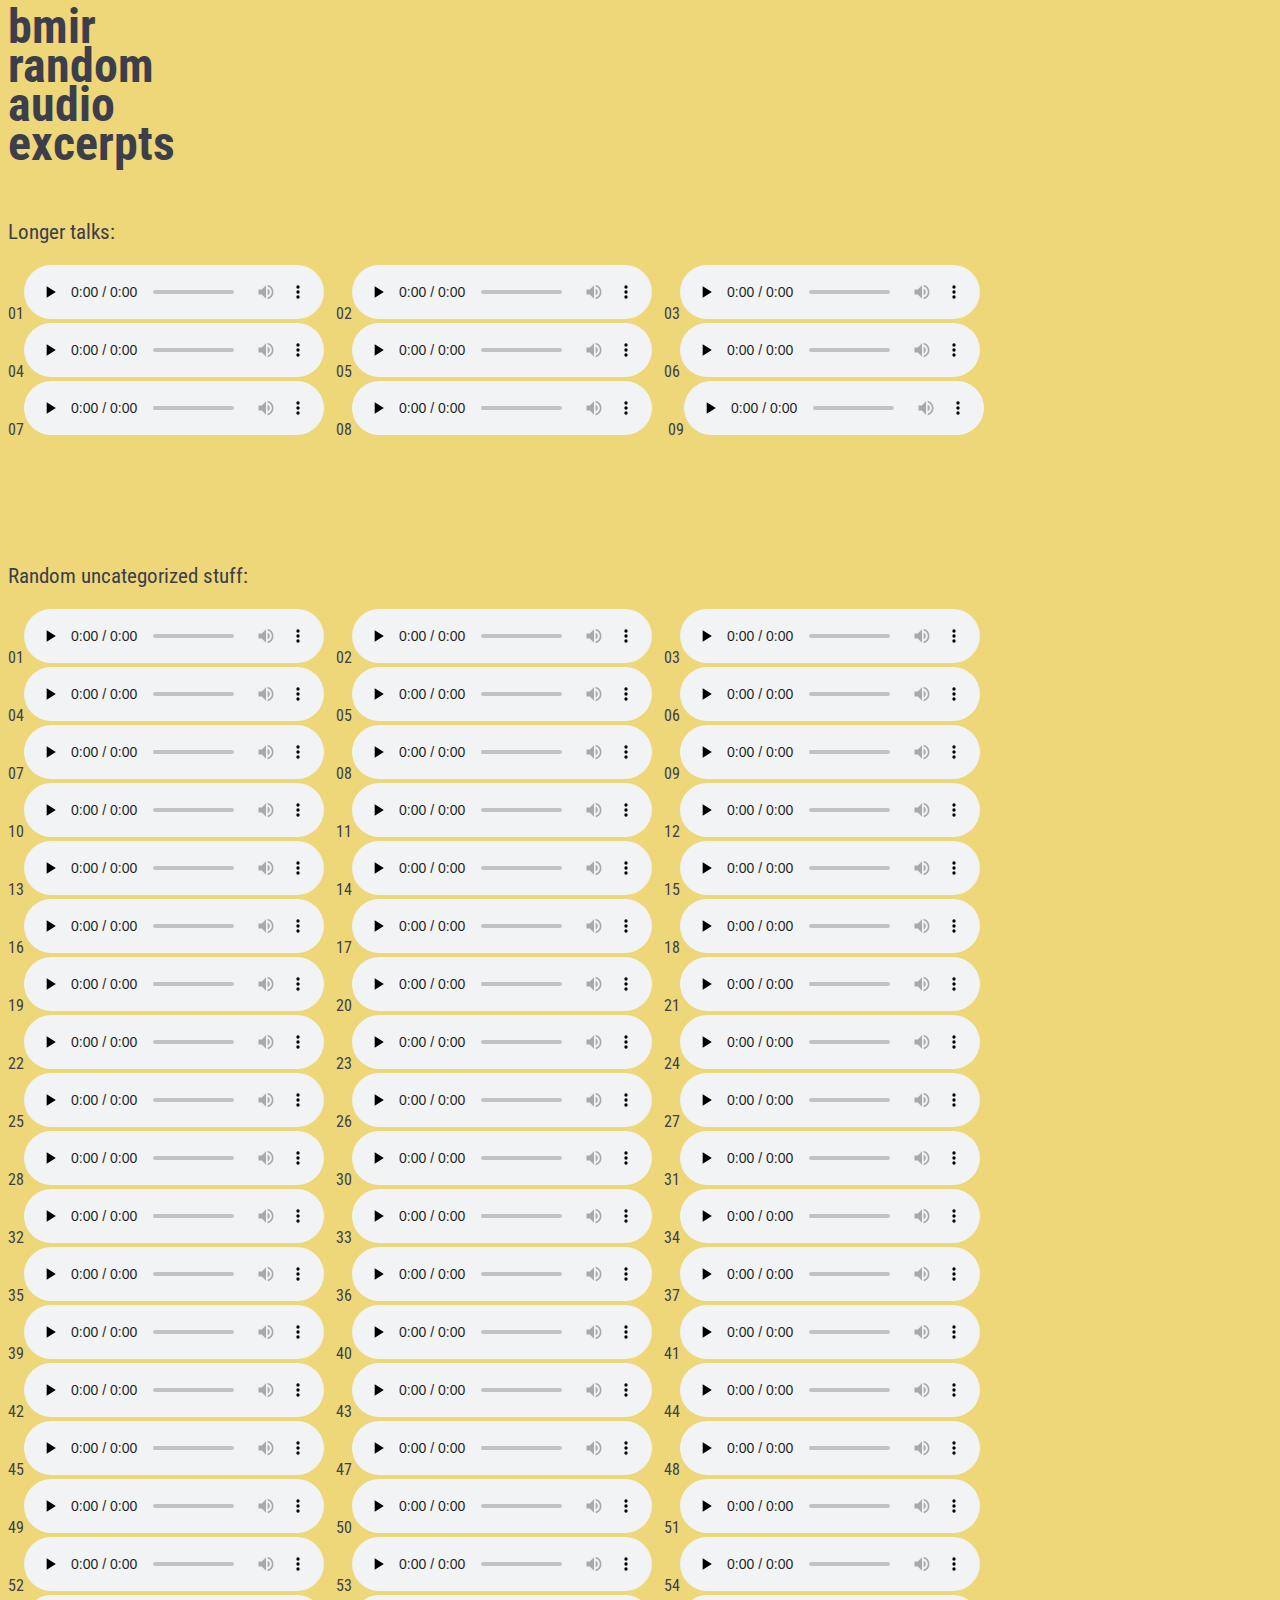
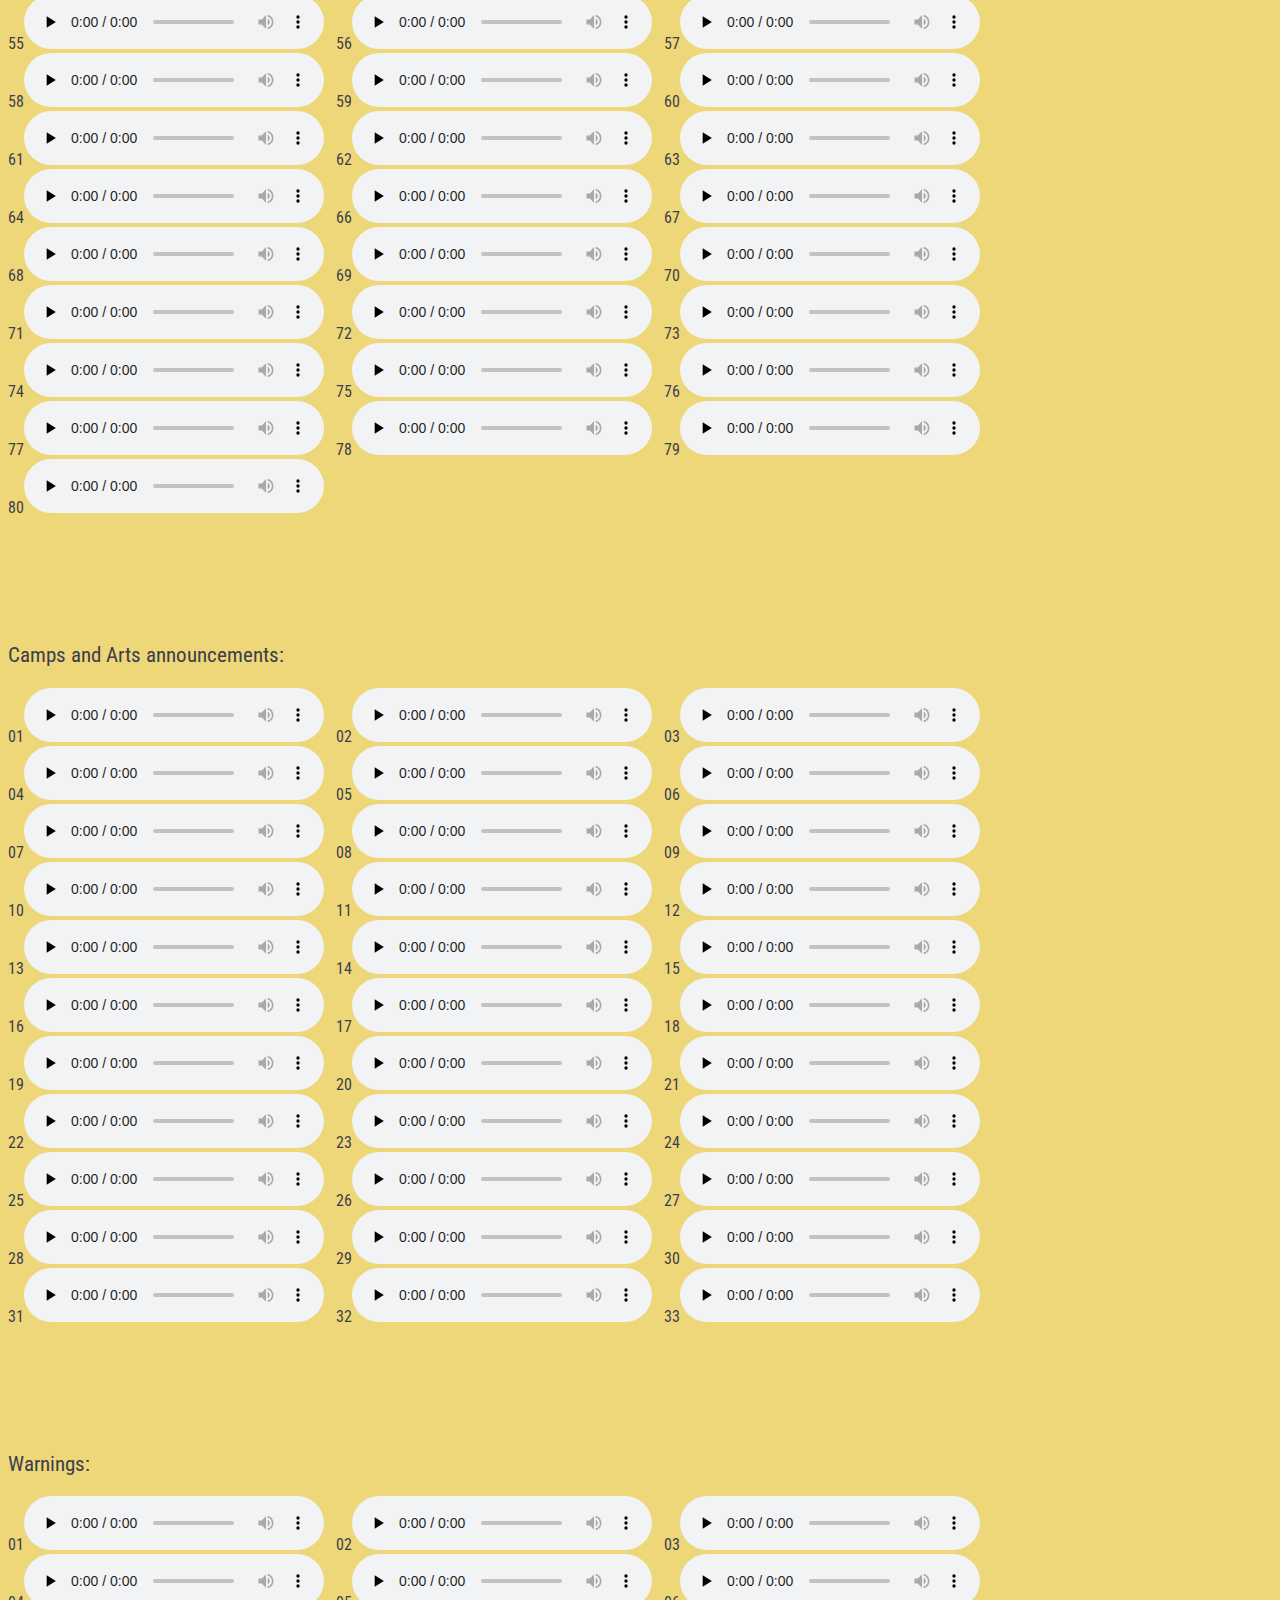
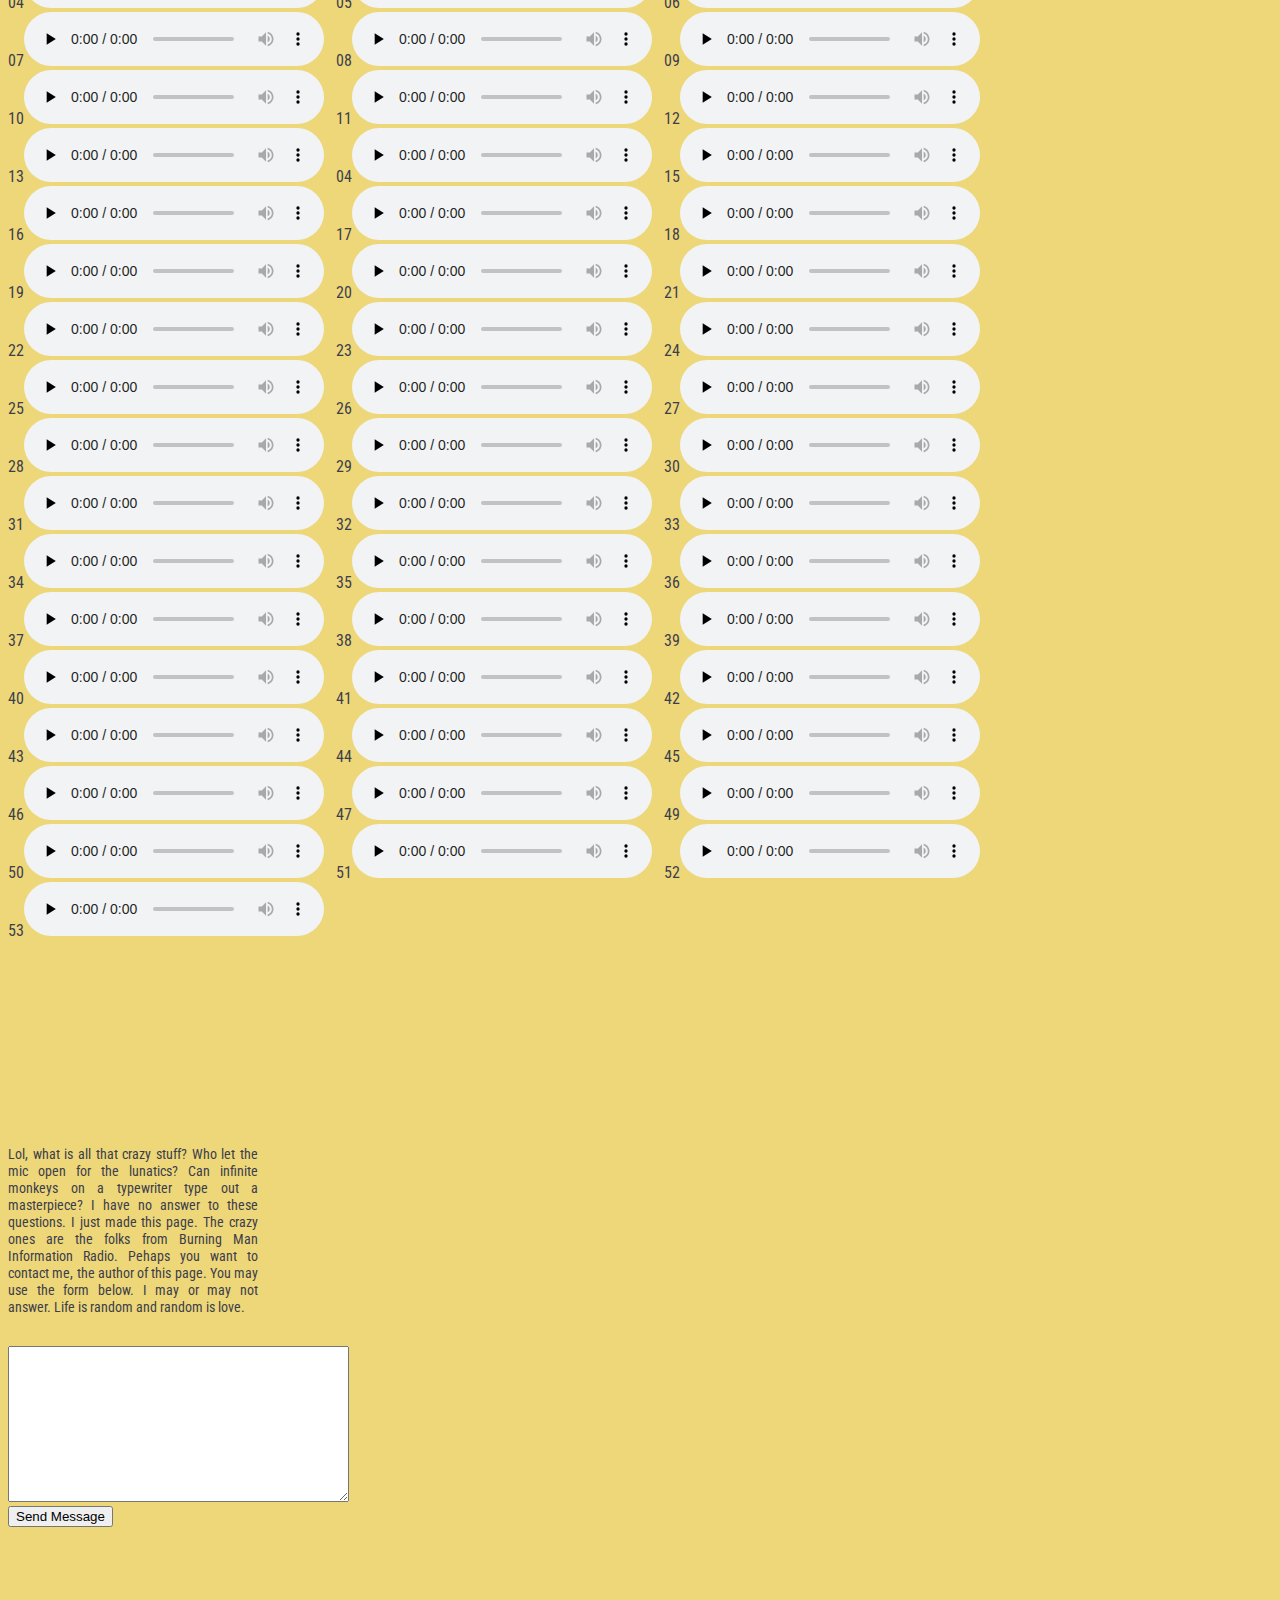
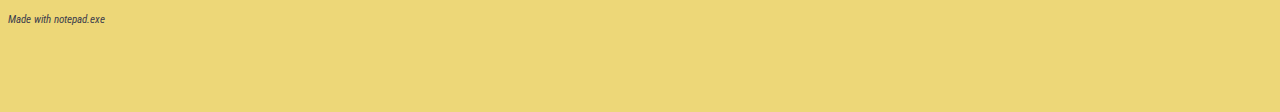
==== commit da5f9922: "Update index.html" ====
--- a/index.html
+++ b/index.html
@@ -195,7 +195,7 @@
 <span style="white-space: nowrap;">12<audio controls preload="none"><source src="https://s3-us-west-1.amazonaws.com/randombmir/warnings/12+choir+rules.mp3" type="audio/mpeg">Your browser may not support the audio thingy. Try another browser.</audio>&nbsp;&nbsp;</span>
 <span style="white-space: nowrap;">13<audio controls preload="none"><source src="https://s3-us-west-1.amazonaws.com/randombmir/warnings/13+food+permit.mp3" type="audio/mpeg">Your browser may not support the audio thingy. Try another browser.</audio>&nbsp;&nbsp;</span>
 <span style="white-space: nowrap;">04<audio controls preload="none"><source src="https://s3-us-west-1.amazonaws.com/randombmir/warnings/14+moop.mp3" type="audio/mpeg">Your browser may not support the audio thingy. Try another browser.</audio>&nbsp;&nbsp;</span>
-<span style="white-space: nowrap;">015<audio controls preload="none"><source src="https://s3-us-west-1.amazonaws.com/randombmir/warnings/15+sexual+assault.mp3" type="audio/mpeg">Your browser may not support the audio thingy. Try another browser.</audio>&nbsp;&nbsp;</span>
+<span style="white-space: nowrap;">15<audio controls preload="none"><source src="https://s3-us-west-1.amazonaws.com/randombmir/warnings/15+sexual+assault.mp3" type="audio/mpeg">Your browser may not support the audio thingy. Try another browser.</audio>&nbsp;&nbsp;</span>
 <span style="white-space: nowrap;">16<audio controls preload="none"><source src="https://s3-us-west-1.amazonaws.com/randombmir/warnings/16+drink.mp3" type="audio/mpeg">Your browser may not support the audio thingy. Try another browser.</audio>&nbsp;&nbsp;</span>
 <span style="white-space: nowrap;">17<audio controls preload="none"><source src="https://s3-us-west-1.amazonaws.com/randombmir/warnings/17+yellow+bike.mp3" type="audio/mpeg">Your browser may not support the audio thingy. Try another browser.</audio>&nbsp;&nbsp;</span>
 <span style="white-space: nowrap;">18<audio controls preload="none"><source src="https://s3-us-west-1.amazonaws.com/randombmir/warnings/18+bike+safety.mp3" type="audio/mpeg">Your browser may not support the audio thingy. Try another browser.</audio>&nbsp;&nbsp;</span>
@@ -248,7 +248,7 @@
 <p>
 <form method="POST" action="https://formspree.io/&#114&#97&#110&#100&#111&#109&#98&#109&#105&#114&#64&#111&#117&#116&#108&#111&#111&#107&#46&#99&#111&#109&#13&#10&#13&#10&#13&#10">
   <input type="text" name="_gotcha" style="display:none" />
-  <textarea rows="10" cols="40" name="message" placeholder=" "></textarea>
+  <textarea rows="10" cols="40" name="message" placeholder=" "></textarea><br>
   <button type="submit">Send Message</button>
 </form>
 </p>
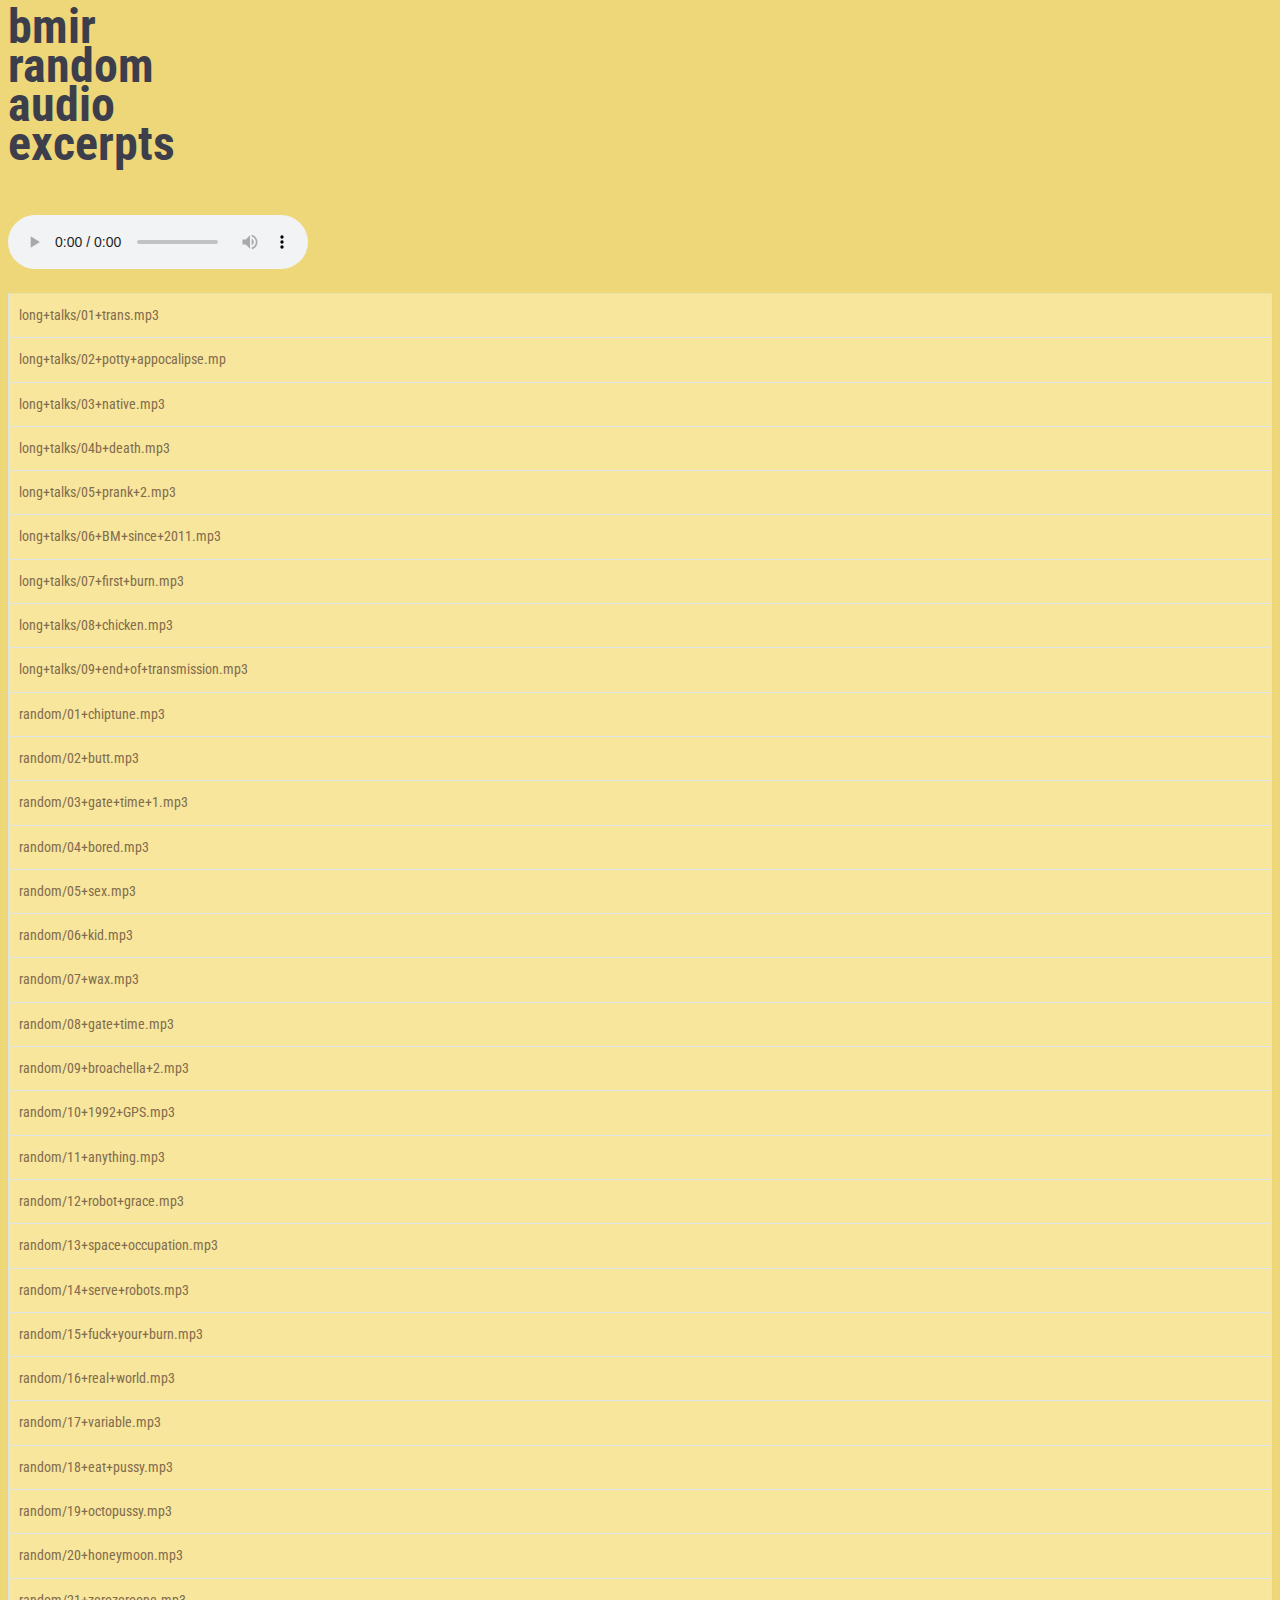
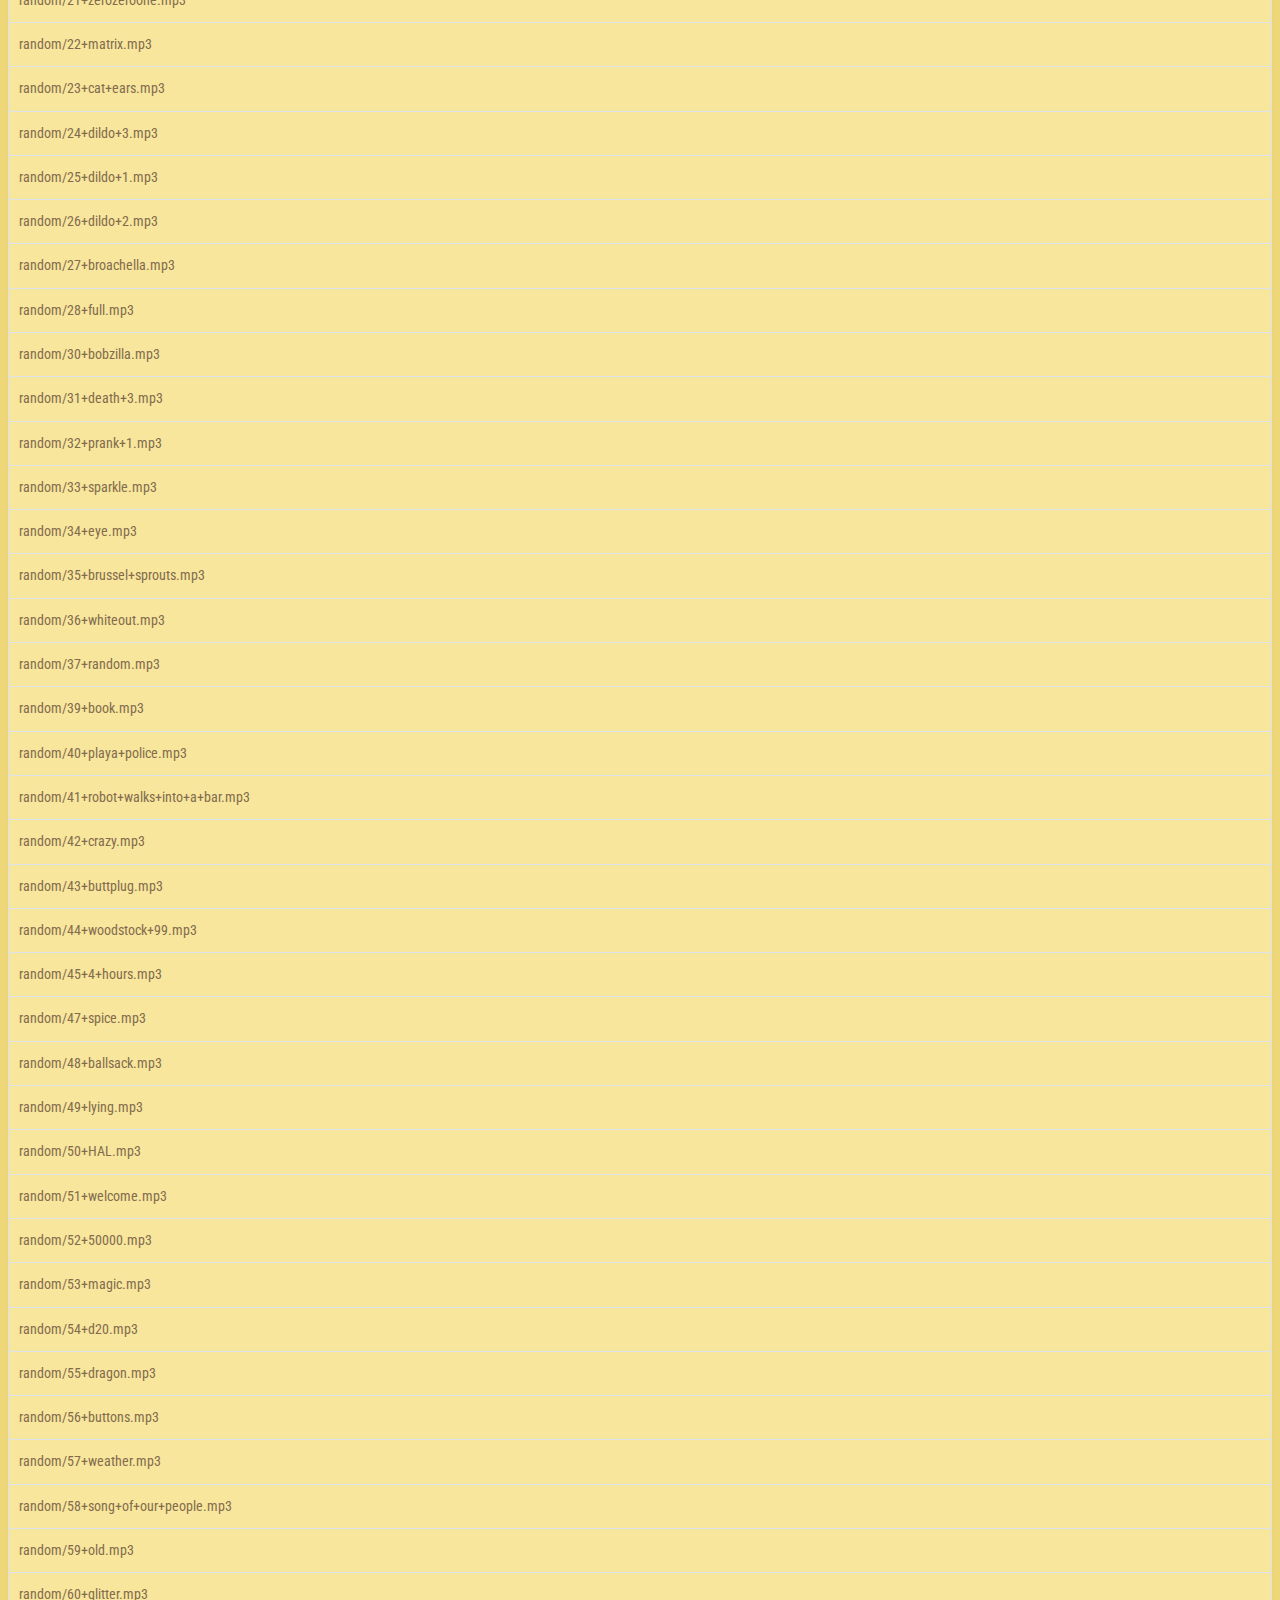
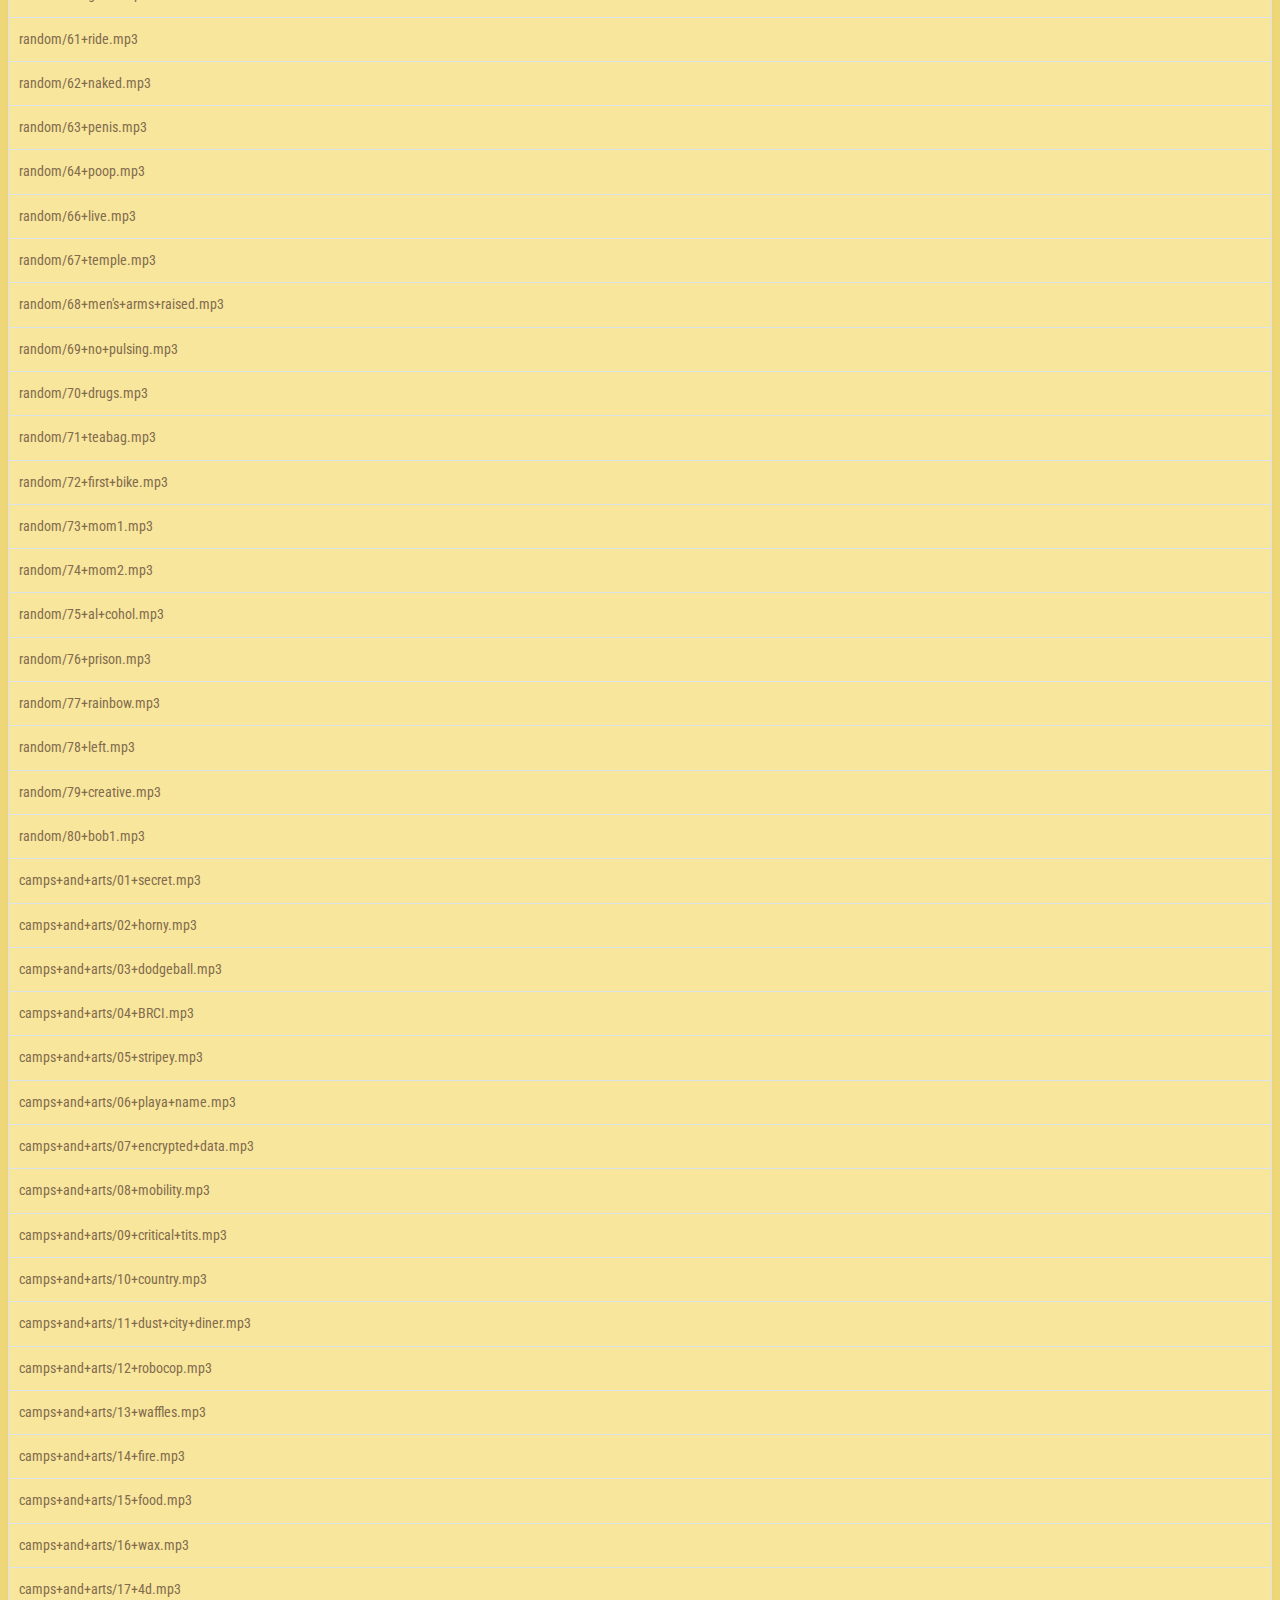
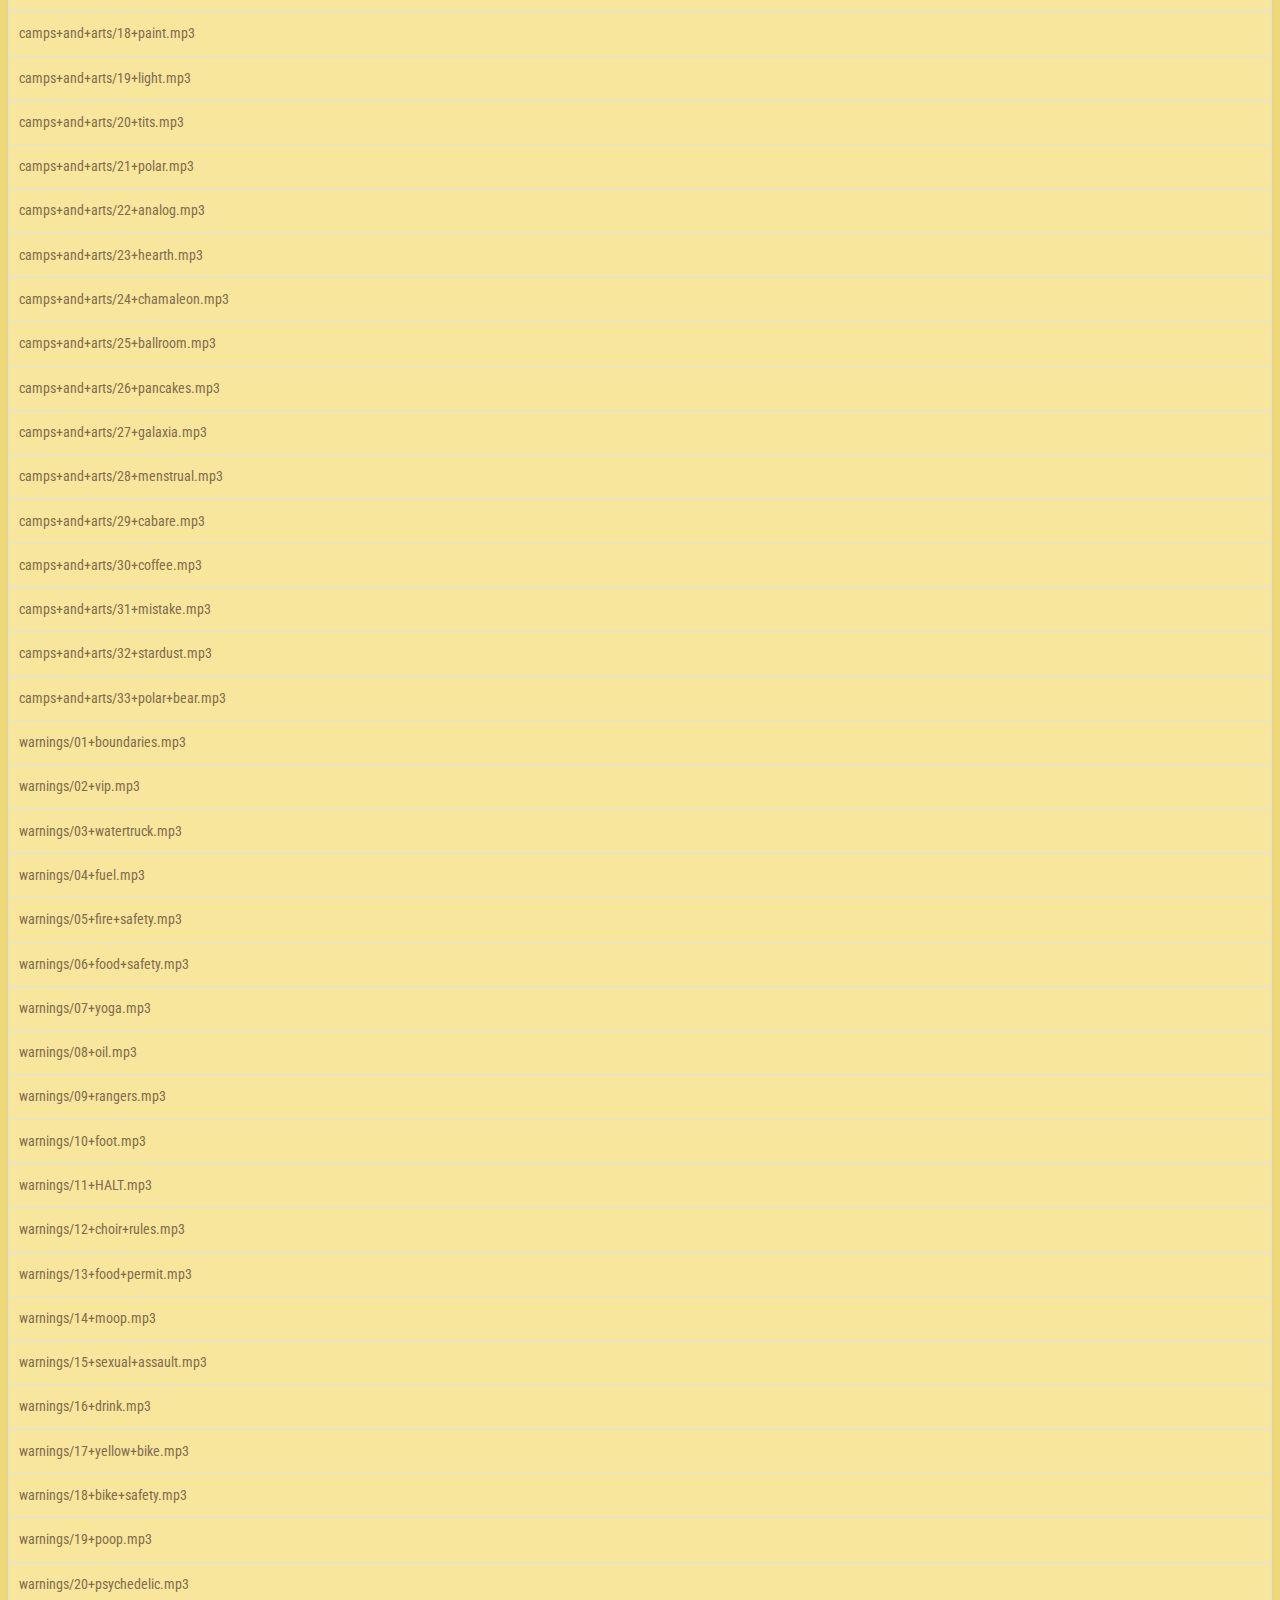
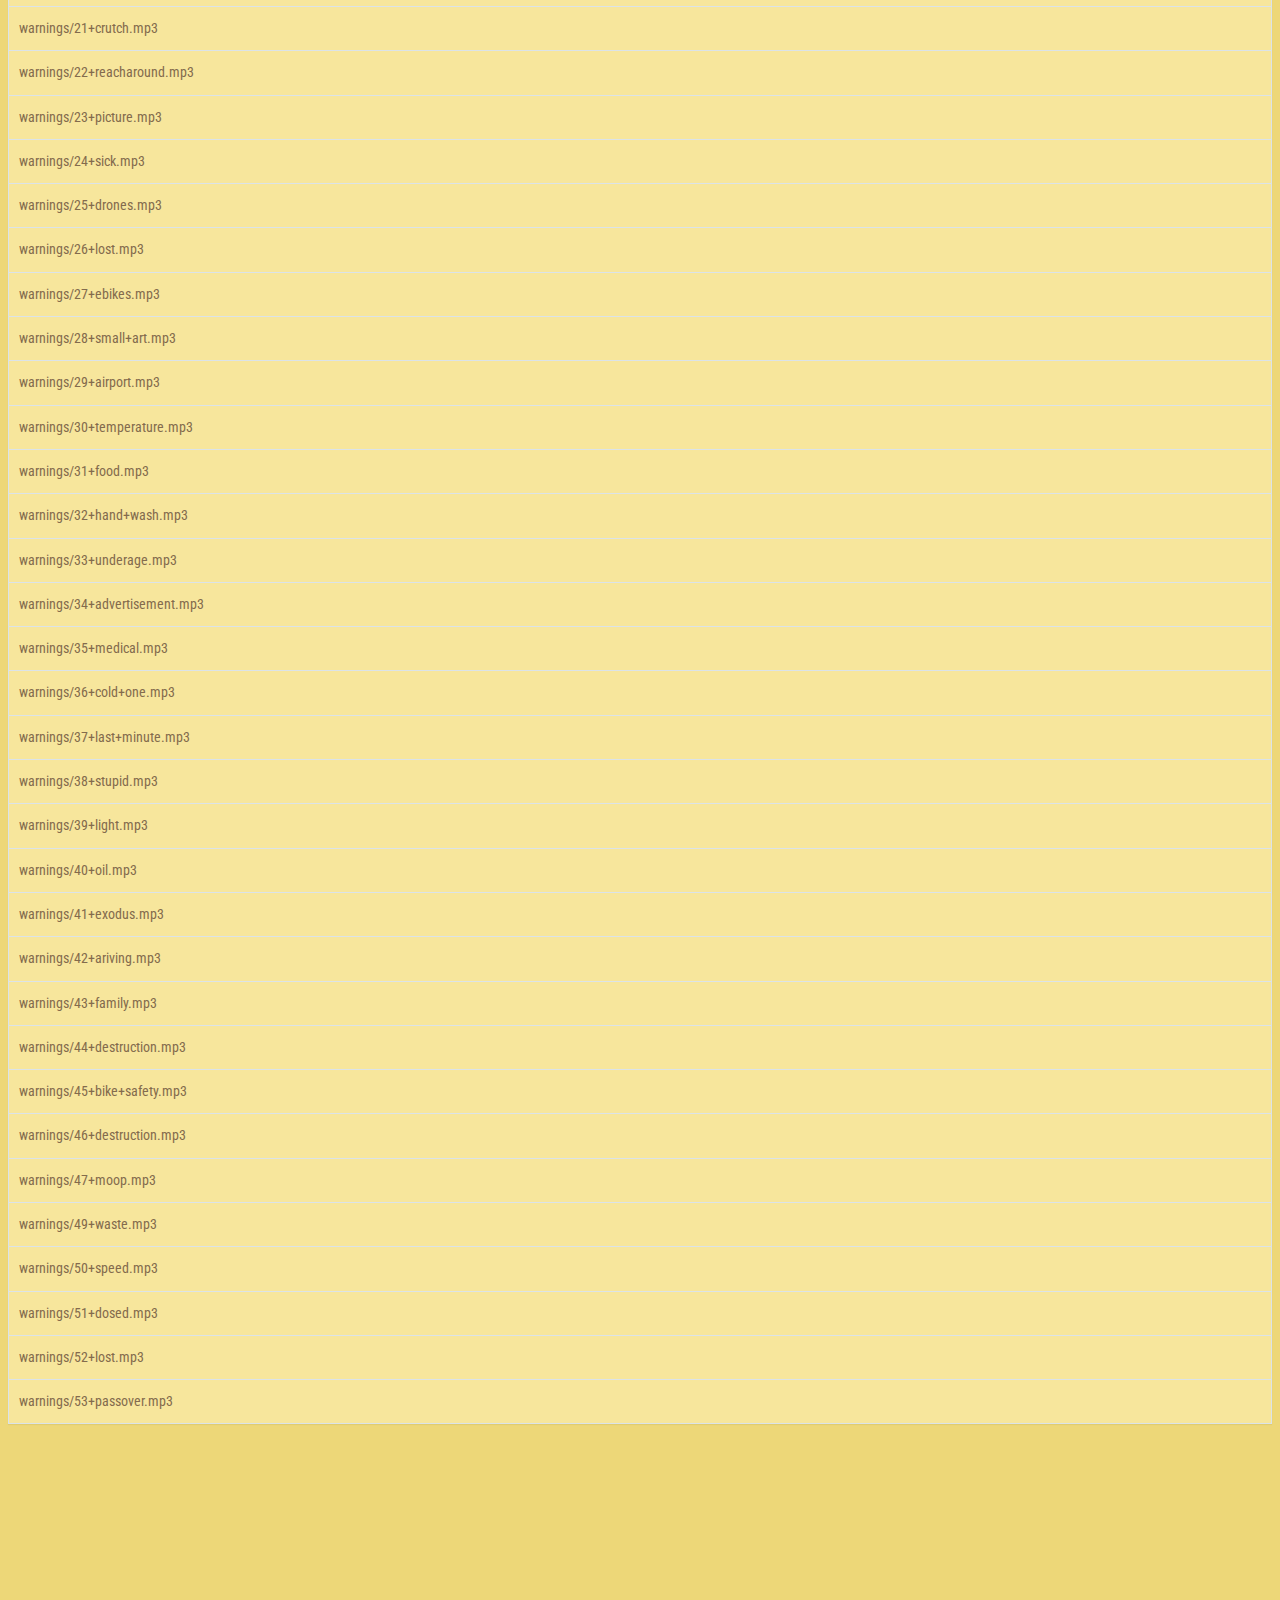
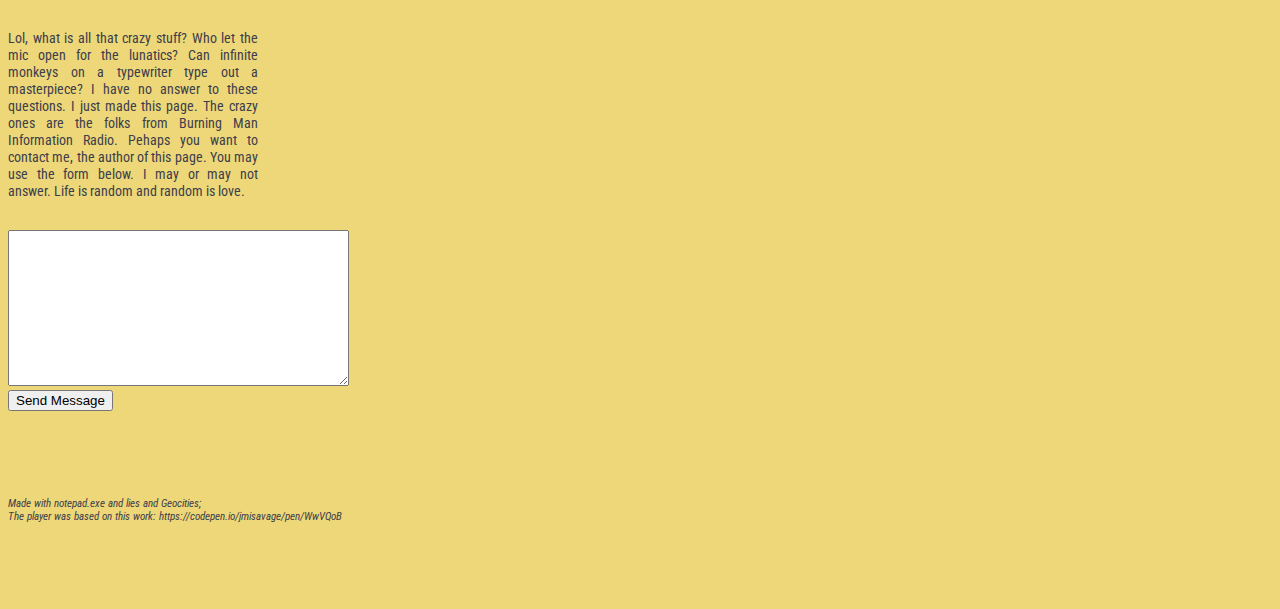
==== commit 53ffefd9: "Update index.html" ====
--- a/index.html
+++ b/index.html
@@ -1,23 +1,32 @@
-<!doctype html>
-<html lang="en">
+<!DOCTYPE html>
+<html lang="en" >
+
 <head>
-  <meta charset="utf-8">
-  <title>Random BMIR audio excerpts</title>
-  <meta name="description" content="Random audio extracts from Burning Man Information Radio during the event">
-  <meta name="author" content="randombmir">
+    <meta charset="utf-8">
+    <title>Random BMIR audio excerpts</title>
+    <meta name="description" content="Random audio extracts from Burning Man Information Radio during the event">
+    <meta name="author" content="randombmir">
+    <meta name="viewport" content="width=device-width" />
+  
+  <!-- Global site tag (gtag.js) - Google Analytics -->
+  <script async src="https://www.googletagmanager.com/gtag/js?id=UA-133495678-1"></script>
+  <script>
+    window.dataLayer = window.dataLayer || [];
+    function gtag(){dataLayer.push(arguments);}
+    gtag('js', new Date());
+    gtag('config', 'UA-133495678-1');
+  </script>
+  
+
   <link href="https://fonts.googleapis.com/css?family=Roboto+Condensed:400,700" rel="stylesheet">
-  <meta name="viewport" content="width=device-width" />
-
-<!-- Global site tag (gtag.js) - Google Analytics -->
-<script async src="https://www.googletagmanager.com/gtag/js?id=UA-133495678-1"></script>
-<script>
-  window.dataLayer = window.dataLayer || [];
-  function gtag(){dataLayer.push(arguments);}
-  gtag('js', new Date());
-  gtag('config', 'UA-133495678-1');
-</script>
-		
+  <link rel='stylesheet' href='http://cdn.plyr.io/1.6.13/plyr.css'>
+  <link rel="stylesheet" href="style.css">
 </head>
+
+
+
+
+
 
 <body bgcolor="#edd778" style="
 	font-family:'Roboto Condensed',tahoma,geneva,sans-serif;
@@ -31,209 +40,189 @@
 	excerpts<br />
 </span>
 
-
-<p>&nbsp;</p>
-
-<p style="font-size:1.3em;">Longer talks:</p>
-
-<span style="white-space: nowrap;">01<audio controls preload="none"><source src="https://s3-us-west-1.amazonaws.com/randombmir/long+talks/01+trans.mp3" type="audio/mpeg">Your browser may not support the audio thingy. Try another browser.</audio>&nbsp;&nbsp;</span>
-
-<span style="white-space: nowrap;">02<audio controls preload="none"><source source src="https://s3-us-west-1.amazonaws.com/randombmir/long+talks/02+potty+appocalipse.mp3">Your browser may not support the audio thingy. Try another browser.</audio>&nbsp;&nbsp;</span>
-
-<span style="white-space: nowrap;">03<audio controls preload="none"><source src="https://s3-us-west-1.amazonaws.com/randombmir/long+talks/03+native.mp3" type="audio/mpeg">Your browser may not support the audio thingy. Try another browser.</audio>&nbsp;&nbsp;</span>
-
-<span style="white-space: nowrap;">04<audio controls preload="none"><source src="https://s3-us-west-1.amazonaws.com/randombmir/long+talks/04b+death.mp3" type="audio/mpeg">Your browser may not support the audio thingy. Try another browser.</audio>&nbsp;&nbsp;</span>
-
-<span style="white-space: nowrap;">05<audio controls preload="none"><source src="https://s3-us-west-1.amazonaws.com/randombmir/long+talks/05+prank+2.mp3" type="audio/mpeg">Your browser may not support the audio thingy. Try another browser.</audio>&nbsp;&nbsp;</span>
-
-<span style="white-space: nowrap;">06<audio controls preload="none"><source src="https://s3-us-west-1.amazonaws.com/randombmir/long+talks/06+BM+since+2011.mp3" type="audio/mpeg">Your browser may not support the audio thingy. Try another browser.</audio>&nbsp;&nbsp;</span>
-
-<span style="white-space: nowrap;">07<audio controls preload="none"><source src="https://s3-us-west-1.amazonaws.com/randombmir/long+talks/07+first+burn.mp3" type="audio/mpeg">Your browser may not support the audio thingy. Try another browser.</audio>&nbsp;&nbsp;</span>
-
-<span style="white-space: nowrap;">08<audio controls preload="none"><source src="https://s3-us-west-1.amazonaws.com/randombmir/long+talks/08+chicken.mp3" type="audio/mpeg">Your browser may not support the audio thingy. Try another browser.</audio></span>
-&nbsp;&nbsp;
-<span style="white-space: nowrap;">09<audio controls preload="none"><source src="https://s3-us-west-1.amazonaws.com/randombmir/long+talks/09+end+of+transmission.mp3" type="audio/mpeg">Your browser may not support the audio thingy. Try another browser.</audio>&nbsp;&nbsp;</span>
-</p>
-<p>&nbsp;</p>
-<p>&nbsp;</p>
-<p>&nbsp;</p>
-<p style="font-size:1.3em;">
-Random uncategorized stuff:
-<p>
-<span style="white-space: nowrap;">01<audio controls preload="none"><source src="https://s3-us-west-1.amazonaws.com/randombmir/random/01+chiptune.mp3" type="audio/mpeg">Your browser may not support the audio thingy. Try another browser.</audio>&nbsp;&nbsp;</span>
-<span style="white-space: nowrap;">02<audio controls preload="none"><source src="https://s3-us-west-1.amazonaws.com/randombmir/random/02+butt.mp3" type="audio/mpeg">Your browser may not support the audio thingy. Try another browser.</audio>&nbsp;&nbsp;</span>
-<span style="white-space: nowrap;">03<audio controls preload="none"><source src="https://s3-us-west-1.amazonaws.com/randombmir/random/03+gate+time+1.mp3" type="audio/mpeg">Your browser may not support the audio thingy. Try another browser.</audio>&nbsp;&nbsp;</span>
-<span style="white-space: nowrap;">04<audio controls preload="none"><source src="https://s3-us-west-1.amazonaws.com/randombmir/random/04+bored.mp3" type="audio/mpeg">Your browser may not support the audio thingy. Try another browser.</audio>&nbsp;&nbsp;</span>
-<span style="white-space: nowrap;">05<audio controls preload="none"><source src="https://s3-us-west-1.amazonaws.com/randombmir/random/05+sex.mp3" type="audio/mpeg">Your browser may not support the audio thingy. Try another browser.</audio>&nbsp;&nbsp;</span>
-<span style="white-space: nowrap;">06<audio controls preload="none"><source src="https://s3-us-west-1.amazonaws.com/randombmir/random/06+kid.mp3" type="audio/mpeg">Your browser may not support the audio thingy. Try another browser.</audio>&nbsp;&nbsp;</span>
-<span style="white-space: nowrap;">07<audio controls preload="none"><source src="https://s3-us-west-1.amazonaws.com/randombmir/random/07+wax.mp3" type="audio/mpeg">Your browser may not support the audio thingy. Try another browser.</audio>&nbsp;&nbsp;</span>
-<span style="white-space: nowrap;">08<audio controls preload="none"><source src="https://s3-us-west-1.amazonaws.com/randombmir/random/08+gate+time.mp3" type="audio/mpeg">Your browser may not support the audio thingy. Try another browser.</audio>&nbsp;&nbsp;</span>
-<span style="white-space: nowrap;">09<audio controls preload="none"><source src="https://s3-us-west-1.amazonaws.com/randombmir/random/09+broachella+2.mp3" type="audio/mpeg">Your browser may not support the audio thingy. Try another browser.</audio>&nbsp;&nbsp;</span>
-<span style="white-space: nowrap;">10<audio controls preload="none"><source src="https://s3-us-west-1.amazonaws.com/randombmir/random/10+1992+GPS.mp3" type="audio/mpeg">Your browser may not support the audio thingy. Try another browser.</audio>&nbsp;&nbsp;</span>
-<span style="white-space: nowrap;">11<audio controls preload="none"><source src="https://s3-us-west-1.amazonaws.com/randombmir/random/11+anything.mp3" type="audio/mpeg">Your browser may not support the audio thingy. Try another browser.</audio>&nbsp;&nbsp;</span>
-<span style="white-space: nowrap;">12<audio controls preload="none"><source src="https://s3-us-west-1.amazonaws.com/randombmir/random/12+robot+grace.mp3" type="audio/mpeg">Your browser may not support the audio thingy. Try another browser.</audio>&nbsp;&nbsp;</span>
-<span style="white-space: nowrap;">13<audio controls preload="none"><source src="https://s3-us-west-1.amazonaws.com/randombmir/random/13+space+occupation.mp3" type="audio/mpeg">Your browser may not support the audio thingy. Try another browser.</audio>&nbsp;&nbsp;</span>
-<span style="white-space: nowrap;">14<audio controls preload="none"><source src="https://s3-us-west-1.amazonaws.com/randombmir/random/14+serve+robots.mp3" type="audio/mpeg">Your browser may not support the audio thingy. Try another browser.</audio>&nbsp;&nbsp;</span>
-<span style="white-space: nowrap;">15<audio controls preload="none"><source src="https://s3-us-west-1.amazonaws.com/randombmir/random/15+fuck+your+burn.mp3" type="audio/mpeg">Your browser may not support the audio thingy. Try another browser.</audio>&nbsp;&nbsp;</span>
-<span style="white-space: nowrap;">16<audio controls preload="none"><source src="https://s3-us-west-1.amazonaws.com/randombmir/random/16+real+world.mp3" type="audio/mpeg">Your browser may not support the audio thingy. Try another browser.</audio>&nbsp;&nbsp;</span>
-<span style="white-space: nowrap;">17<audio controls preload="none"><source src="https://s3-us-west-1.amazonaws.com/randombmir/random/17+variable.mp3" type="audio/mpeg">Your browser may not support the audio thingy. Try another browser.</audio>&nbsp;&nbsp;</span>
-<span style="white-space: nowrap;">18<audio controls preload="none"><source src="https://s3-us-west-1.amazonaws.com/randombmir/random/18+eat+pussy.mp3" type="audio/mpeg">Your browser may not support the audio thingy. Try another browser.</audio>&nbsp;&nbsp;</span>
-<span style="white-space: nowrap;">19<audio controls preload="none"><source src="https://s3-us-west-1.amazonaws.com/randombmir/random/19+octopussy.mp3" type="audio/mpeg">Your browser may not support the audio thingy. Try another browser.</audio>&nbsp;&nbsp;</span>
-<span style="white-space: nowrap;">20<audio controls preload="none"><source src="https://s3-us-west-1.amazonaws.com/randombmir/random/20+honeymoon.mp3" type="audio/mpeg">Your browser may not support the audio thingy. Try another browser.</audio>&nbsp;&nbsp;</span>
-<span style="white-space: nowrap;">21<audio controls preload="none"><source src="https://s3-us-west-1.amazonaws.com/randombmir/random/21+zerozeroone.mp3" type="audio/mpeg">Your browser may not support the audio thingy. Try another browser.</audio>&nbsp;&nbsp;</span>
-<span style="white-space: nowrap;">22<audio controls preload="none"><source src="https://s3-us-west-1.amazonaws.com/randombmir/random/22+matrix.mp3" type="audio/mpeg">Your browser may not support the audio thingy. Try another browser.</audio>&nbsp;&nbsp;</span>
-<span style="white-space: nowrap;">23<audio controls preload="none"><source src="https://s3-us-west-1.amazonaws.com/randombmir/random/23+cat+ears.mp3" type="audio/mpeg">Your browser may not support the audio thingy. Try another browser.</audio>&nbsp;&nbsp;</span>
-<span style="white-space: nowrap;">24<audio controls preload="none"><source src="https://s3-us-west-1.amazonaws.com/randombmir/random/24+dildo+3.mp3" type="audio/mpeg">Your browser may not support the audio thingy. Try another browser.</audio>&nbsp;&nbsp;</span>
-<span style="white-space: nowrap;">25<audio controls preload="none"><source src="https://s3-us-west-1.amazonaws.com/randombmir/random/25+dildo+1.mp3" type="audio/mpeg">Your browser may not support the audio thingy. Try another browser.</audio>&nbsp;&nbsp;</span>
-<span style="white-space: nowrap;">26<audio controls preload="none"><source src="https://s3-us-west-1.amazonaws.com/randombmir/random/26+dildo+2.mp3" type="audio/mpeg">Your browser may not support the audio thingy. Try another browser.</audio>&nbsp;&nbsp;</span>
-<span style="white-space: nowrap;">27<audio controls preload="none"><source src="https://s3-us-west-1.amazonaws.com/randombmir/random/27+broachella.mp3" type="audio/mpeg">Your browser may not support the audio thingy. Try another browser.</audio>&nbsp;&nbsp;</span>
-<span style="white-space: nowrap;">28<audio controls preload="none"><source src="https://s3-us-west-1.amazonaws.com/randombmir/random/28+full.mp3" type="audio/mpeg">Your browser may not support the audio thingy. Try another browser.</audio>&nbsp;&nbsp;</span>
-<span style="white-space: nowrap;">30<audio controls preload="none"><source src="https://s3-us-west-1.amazonaws.com/randombmir/random/30+bobzilla.mp3" type="audio/mpeg">Your browser may not support the audio thingy. Try another browser.</audio>&nbsp;&nbsp;</span>
-<span style="white-space: nowrap;">31<audio controls preload="none"><source src="https://s3-us-west-1.amazonaws.com/randombmir/random/31+death+3.mp3" type="audio/mpeg">Your browser may not support the audio thingy. Try another browser.</audio>&nbsp;&nbsp;</span>
-<span style="white-space: nowrap;">32<audio controls preload="none"><source src="https://s3-us-west-1.amazonaws.com/randombmir/random/32+prank+1.mp3" type="audio/mpeg">Your browser may not support the audio thingy. Try another browser.</audio>&nbsp;&nbsp;</span>
-<span style="white-space: nowrap;">33<audio controls preload="none"><source src="https://s3-us-west-1.amazonaws.com/randombmir/random/33+sparkle.mp3" type="audio/mpeg">Your browser may not support the audio thingy. Try another browser.</audio>&nbsp;&nbsp;</span>
-<span style="white-space: nowrap;">34<audio controls preload="none"><source src="https://s3-us-west-1.amazonaws.com/randombmir/random/34+eye.mp3" type="audio/mpeg">Your browser may not support the audio thingy. Try another browser.</audio>&nbsp;&nbsp;</span>
-<span style="white-space: nowrap;">35<audio controls preload="none"><source src="https://s3-us-west-1.amazonaws.com/randombmir/random/35+brussel+sprouts.mp3" type="audio/mpeg">Your browser may not support the audio thingy. Try another browser.</audio>&nbsp;&nbsp;</span>
-<span style="white-space: nowrap;">36<audio controls preload="none"><source src="https://s3-us-west-1.amazonaws.com/randombmir/random/36+whiteout.mp3" type="audio/mpeg">Your browser may not support the audio thingy. Try another browser.</audio>&nbsp;&nbsp;</span>
-<span style="white-space: nowrap;">37<audio controls preload="none"><source src="https://s3-us-west-1.amazonaws.com/randombmir/random/37+random.mp3" type="audio/mpeg">Your browser may not support the audio thingy. Try another browser.</audio>&nbsp;&nbsp;</span>
-<span style="white-space: nowrap;">39<audio controls preload="none"><source src="https://s3-us-west-1.amazonaws.com/randombmir/random/39+book.mp3" type="audio/mpeg">Your browser may not support the audio thingy. Try another browser.</audio>&nbsp;&nbsp;</span>
-<span style="white-space: nowrap;">40<audio controls preload="none"><source src="https://s3-us-west-1.amazonaws.com/randombmir/random/40+playa+police.mp3" type="audio/mpeg">Your browser may not support the audio thingy. Try another browser.</audio>&nbsp;&nbsp;</span>
-<span style="white-space: nowrap;">41<audio controls preload="none"><source src="https://s3-us-west-1.amazonaws.com/randombmir/random/41+robot+walks+into+a+bar.mp3" type="audio/mpeg">Your browser may not support the audio thingy. Try another browser.</audio>&nbsp;&nbsp;</span>
-<span style="white-space: nowrap;">42<audio controls preload="none"><source src="https://s3-us-west-1.amazonaws.com/randombmir/random/42+crazy.mp3" type="audio/mpeg">Your browser may not support the audio thingy. Try another browser.</audio>&nbsp;&nbsp;</span>
-<span style="white-space: nowrap;">43<audio controls preload="none"><source src="https://s3-us-west-1.amazonaws.com/randombmir/random/43+buttplug.mp3" type="audio/mpeg">Your browser may not support the audio thingy. Try another browser.</audio>&nbsp;&nbsp;</span>
-<span style="white-space: nowrap;">44<audio controls preload="none"><source src="https://s3-us-west-1.amazonaws.com/randombmir/random/44+woodstock+99.mp3" type="audio/mpeg">Your browser may not support the audio thingy. Try another browser.</audio>&nbsp;&nbsp;</span>
-<span style="white-space: nowrap;">45<audio controls preload="none"><source src="https://s3-us-west-1.amazonaws.com/randombmir/random/45+4+hours.mp3" type="audio/mpeg">Your browser may not support the audio thingy. Try another browser.</audio>&nbsp;&nbsp;</span>
-<span style="white-space: nowrap;">47<audio controls preload="none"><source src="https://s3-us-west-1.amazonaws.com/randombmir/random/47+spice.mp3" type="audio/mpeg">Your browser may not support the audio thingy. Try another browser.</audio>&nbsp;&nbsp;</span>
-<span style="white-space: nowrap;">48<audio controls preload="none"><source src="https://s3-us-west-1.amazonaws.com/randombmir/random/48+ballsack.mp3" type="audio/mpeg">Your browser may not support the audio thingy. Try another browser.</audio>&nbsp;&nbsp;</span>
-<span style="white-space: nowrap;">49<audio controls preload="none"><source src="https://s3-us-west-1.amazonaws.com/randombmir/random/49+lying.mp3" type="audio/mpeg">Your browser may not support the audio thingy. Try another browser.</audio>&nbsp;&nbsp;</span>
-<span style="white-space: nowrap;">50<audio controls preload="none"><source src="https://s3-us-west-1.amazonaws.com/randombmir/random/50+HAL.mp3" type="audio/mpeg">Your browser may not support the audio thingy. Try another browser.</audio>&nbsp;&nbsp;</span>
-<span style="white-space: nowrap;">51<audio controls preload="none"><source src="https://s3-us-west-1.amazonaws.com/randombmir/random/51+welcome.mp3" type="audio/mpeg">Your browser may not support the audio thingy. Try another browser.</audio>&nbsp;&nbsp;</span>
-<span style="white-space: nowrap;">52<audio controls preload="none"><source src="https://s3-us-west-1.amazonaws.com/randombmir/random/52+50000.mp3" type="audio/mpeg">Your browser may not support the audio thingy. Try another browser.</audio>&nbsp;&nbsp;</span>
-<span style="white-space: nowrap;">53<audio controls preload="none"><source src="https://s3-us-west-1.amazonaws.com/randombmir/random/53+magic.mp3" type="audio/mpeg">Your browser may not support the audio thingy. Try another browser.</audio>&nbsp;&nbsp;</span>
-<span style="white-space: nowrap;">54<audio controls preload="none"><source src="https://s3-us-west-1.amazonaws.com/randombmir/random/54+d20.mp3" type="audio/mpeg">Your browser may not support the audio thingy. Try another browser.</audio>&nbsp;&nbsp;</span>
-<span style="white-space: nowrap;">55<audio controls preload="none"><source src="https://s3-us-west-1.amazonaws.com/randombmir/random/55+dragon.mp3" type="audio/mpeg">Your browser may not support the audio thingy. Try another browser.</audio>&nbsp;&nbsp;</span>
-<span style="white-space: nowrap;">56<audio controls preload="none"><source src="https://s3-us-west-1.amazonaws.com/randombmir/random/56+buttons.mp3" type="audio/mpeg">Your browser may not support the audio thingy. Try another browser.</audio>&nbsp;&nbsp;</span>
-<span style="white-space: nowrap;">57<audio controls preload="none"><source src="https://s3-us-west-1.amazonaws.com/randombmir/random/57+weather.mp3" type="audio/mpeg">Your browser may not support the audio thingy. Try another browser.</audio>&nbsp;&nbsp;</span>
-<span style="white-space: nowrap;">58<audio controls preload="none"><source src="https://s3-us-west-1.amazonaws.com/randombmir/random/58+song+of+our+people.mp3" type="audio/mpeg">Your browser may not support the audio thingy. Try another browser.</audio>&nbsp;&nbsp;</span>
-<span style="white-space: nowrap;">59<audio controls preload="none"><source src="https://s3-us-west-1.amazonaws.com/randombmir/random/59+old.mp3" type="audio/mpeg">Your browser may not support the audio thingy. Try another browser.</audio>&nbsp;&nbsp;</span>
-<span style="white-space: nowrap;">60<audio controls preload="none"><source src="https://s3-us-west-1.amazonaws.com/randombmir/random/60+glitter.mp3" type="audio/mpeg">Your browser may not support the audio thingy. Try another browser.</audio>&nbsp;&nbsp;</span>
-<span style="white-space: nowrap;">61<audio controls preload="none"><source src="https://s3-us-west-1.amazonaws.com/randombmir/random/61+ride.mp3" type="audio/mpeg">Your browser may not support the audio thingy. Try another browser.</audio>&nbsp;&nbsp;</span>
-<span style="white-space: nowrap;">62<audio controls preload="none"><source src="https://s3-us-west-1.amazonaws.com/randombmir/random/62+naked.mp3" type="audio/mpeg">Your browser may not support the audio thingy. Try another browser.</audio>&nbsp;&nbsp;</span>
-<span style="white-space: nowrap;">63<audio controls preload="none"><source src="https://s3-us-west-1.amazonaws.com/randombmir/random/63+penis.mp3" type="audio/mpeg">Your browser may not support the audio thingy. Try another browser.</audio>&nbsp;&nbsp;</span>
-<span style="white-space: nowrap;">64<audio controls preload="none"><source src="https://s3-us-west-1.amazonaws.com/randombmir/random/64+poop.mp3" type="audio/mpeg">Your browser may not support the audio thingy. Try another browser.</audio>&nbsp;&nbsp;</span>
-<span style="white-space: nowrap;">66<audio controls preload="none"><source src="https://s3-us-west-1.amazonaws.com/randombmir/random/66+live.mp3" type="audio/mpeg">Your browser may not support the audio thingy. Try another browser.</audio>&nbsp;&nbsp;</span>
-<span style="white-space: nowrap;">67<audio controls preload="none"><source src="https://s3-us-west-1.amazonaws.com/randombmir/random/67+temple.mp3" type="audio/mpeg">Your browser may not support the audio thingy. Try another browser.</audio>&nbsp;&nbsp;</span>
-<span style="white-space: nowrap;">68<audio controls preload="none"><source src="https://s3-us-west-1.amazonaws.com/randombmir/random/68+men's+arms+raised.mp3" type="audio/mpeg">Your browser may not support the audio thingy. Try another browser.</audio>&nbsp;&nbsp;</span>
-<span style="white-space: nowrap;">69<audio controls preload="none"><source src="https://s3-us-west-1.amazonaws.com/randombmir/random/69+no+pulsing.mp3" type="audio/mpeg">Your browser may not support the audio thingy. Try another browser.</audio>&nbsp;&nbsp;</span>
-<span style="white-space: nowrap;">70<audio controls preload="none"><source src="https://s3-us-west-1.amazonaws.com/randombmir/random/70+drugs.mp3" type="audio/mpeg">Your browser may not support the audio thingy. Try another browser.</audio>&nbsp;&nbsp;</span>
-<span style="white-space: nowrap;">71<audio controls preload="none"><source src="https://s3-us-west-1.amazonaws.com/randombmir/random/71+teabag.mp3" type="audio/mpeg">Your browser may not support the audio thingy. Try another browser.</audio>&nbsp;&nbsp;</span>
-<span style="white-space: nowrap;">72<audio controls preload="none"><source src="https://s3-us-west-1.amazonaws.com/randombmir/random/72+first+bike.mp3" type="audio/mpeg">Your browser may not support the audio thingy. Try another browser.</audio>&nbsp;&nbsp;</span>
-<span style="white-space: nowrap;">73<audio controls preload="none"><source src="https://s3-us-west-1.amazonaws.com/randombmir/random/73+mom1.mp3" type="audio/mpeg">Your browser may not support the audio thingy. Try another browser.</audio>&nbsp;&nbsp;</span>
-<span style="white-space: nowrap;">74<audio controls preload="none"><source src="https://s3-us-west-1.amazonaws.com/randombmir/random/74+mom2.mp3" type="audio/mpeg">Your browser may not support the audio thingy. Try another browser.</audio>&nbsp;&nbsp;</span>
-<span style="white-space: nowrap;">75<audio controls preload="none"><source src="https://s3-us-west-1.amazonaws.com/randombmir/random/75+al+cohol.mp3" type="audio/mpeg">Your browser may not support the audio thingy. Try another browser.</audio>&nbsp;&nbsp;</span>
-<span style="white-space: nowrap;">76<audio controls preload="none"><source src="https://s3-us-west-1.amazonaws.com/randombmir/random/76+prison.mp3" type="audio/mpeg">Your browser may not support the audio thingy. Try another browser.</audio>&nbsp;&nbsp;</span>
-<span style="white-space: nowrap;">77<audio controls preload="none"><source src="https://s3-us-west-1.amazonaws.com/randombmir/random/77+rainbow.mp3" type="audio/mpeg">Your browser may not support the audio thingy. Try another browser.</audio>&nbsp;&nbsp;</span>
-<span style="white-space: nowrap;">78<audio controls preload="none"><source src="https://s3-us-west-1.amazonaws.com/randombmir/random/78+left.mp3" type="audio/mpeg">Your browser may not support the audio thingy. Try another browser.</audio>&nbsp;&nbsp;</span>
-<span style="white-space: nowrap;">79<audio controls preload="none"><source src="https://s3-us-west-1.amazonaws.com/randombmir/random/79+creative.mp3" type="audio/mpeg">Your browser may not support the audio thingy. Try another browser.</audio>&nbsp;&nbsp;</span>
-<span style="white-space: nowrap;">80<audio controls preload="none"><source src="https://s3-us-west-1.amazonaws.com/randombmir/random/80+bob1.mp3" type="audio/mpeg">Your browser may not support the audio thingy. Try another browser.</audio>&nbsp;&nbsp;</span>
-</p>
-<p>&nbsp;</p>
-<p>&nbsp;</p>
-<p>&nbsp;</p>
-<p style="font-size:1.3em;"> Camps and Arts announcements:</p>
-<p>
-<span style="white-space: nowrap;">01<audio controls preload="none"><source src="https://s3-us-west-1.amazonaws.com/randombmir/camps+and+arts/01+secret.mp3" type="audio/mpeg">Your browser may not support the audio thingy. Try another browser.</audio>&nbsp;&nbsp;</span>
-<span style="white-space: nowrap;">02<audio controls preload="none"><source src="https://s3-us-west-1.amazonaws.com/randombmir/camps+and+arts/02+horny.mp3" type="audio/mpeg">Your browser may not support the audio thingy. Try another browser.</audio>&nbsp;&nbsp;</span>
-<span style="white-space: nowrap;">03<audio controls preload="none"><source src="https://s3-us-west-1.amazonaws.com/randombmir/camps+and+arts/03+dodgeball.mp3" type="audio/mpeg">Your browser may not support the audio thingy. Try another browser.</audio>&nbsp;&nbsp;</span>
-<span style="white-space: nowrap;">04<audio controls preload="none"><source src="https://s3-us-west-1.amazonaws.com/randombmir/camps+and+arts/04+BRCI.mp3" type="audio/mpeg">Your browser may not support the audio thingy. Try another browser.</audio>&nbsp;&nbsp;</span>
-<span style="white-space: nowrap;">05<audio controls preload="none"><source src="https://s3-us-west-1.amazonaws.com/randombmir/camps+and+arts/05+stripey.mp3" type="audio/mpeg">Your browser may not support the audio thingy. Try another browser.</audio>&nbsp;&nbsp;</span>
-<span style="white-space: nowrap;">06<audio controls preload="none"><source src="https://s3-us-west-1.amazonaws.com/randombmir/camps+and+arts/06+playa+name.mp3" type="audio/mpeg">Your browser may not support the audio thingy. Try another browser.</audio>&nbsp;&nbsp;</span>
-<span style="white-space: nowrap;">07<audio controls preload="none"><source src="https://s3-us-west-1.amazonaws.com/randombmir/camps+and+arts/07+encrypted+data.mp3" type="audio/mpeg">Your browser may not support the audio thingy. Try another browser.</audio>&nbsp;&nbsp;</span>
-<span style="white-space: nowrap;">08<audio controls preload="none"><source src="https://s3-us-west-1.amazonaws.com/randombmir/camps+and+arts/08+mobility.mp3" type="audio/mpeg">Your browser may not support the audio thingy. Try another browser.</audio>&nbsp;&nbsp;</span>
-<span style="white-space: nowrap;">09<audio controls preload="none"><source src="https://s3-us-west-1.amazonaws.com/randombmir/camps+and+arts/09+critical+tits.mp3" type="audio/mpeg">Your browser may not support the audio thingy. Try another browser.</audio>&nbsp;&nbsp;</span>
-<span style="white-space: nowrap;">10<audio controls preload="none"><source src="https://s3-us-west-1.amazonaws.com/randombmir/camps+and+arts/10+country.mp3" type="audio/mpeg">Your browser may not support the audio thingy. Try another browser.</audio>&nbsp;&nbsp;</span>
-<span style="white-space: nowrap;">11<audio controls preload="none"><source src="https://s3-us-west-1.amazonaws.com/randombmir/camps+and+arts/11+dust+city+diner.mp3" type="audio/mpeg">Your browser may not support the audio thingy. Try another browser.</audio>&nbsp;&nbsp;</span>
-<span style="white-space: nowrap;">12<audio controls preload="none"><source src="https://s3-us-west-1.amazonaws.com/randombmir/camps+and+arts/12+robocop.mp3" type="audio/mpeg">Your browser may not support the audio thingy. Try another browser.</audio>&nbsp;&nbsp;</span>
-<span style="white-space: nowrap;">13<audio controls preload="none"><source src="https://s3-us-west-1.amazonaws.com/randombmir/camps+and+arts/13+waffles.mp3" type="audio/mpeg">Your browser may not support the audio thingy. Try another browser.</audio>&nbsp;&nbsp;</span>
-<span style="white-space: nowrap;">14<audio controls preload="none"><source src="https://s3-us-west-1.amazonaws.com/randombmir/camps+and+arts/14+fire.mp3" type="audio/mpeg">Your browser may not support the audio thingy. Try another browser.</audio>&nbsp;&nbsp;</span>
-<span style="white-space: nowrap;">15<audio controls preload="none"><source src="https://s3-us-west-1.amazonaws.com/randombmir/camps+and+arts/15+food.mp3" type="audio/mpeg">Your browser may not support the audio thingy. Try another browser.</audio>&nbsp;&nbsp;</span>
-<span style="white-space: nowrap;">16<audio controls preload="none"><source src="https://s3-us-west-1.amazonaws.com/randombmir/camps+and+arts/16+wax.mp3" type="audio/mpeg">Your browser may not support the audio thingy. Try another browser.</audio>&nbsp;&nbsp;</span>
-<span style="white-space: nowrap;">17<audio controls preload="none"><source src="https://s3-us-west-1.amazonaws.com/randombmir/camps+and+arts/17+4d.mp3" type="audio/mpeg">Your browser may not support the audio thingy. Try another browser.</audio>&nbsp;&nbsp;</span>
-<span style="white-space: nowrap;">18<audio controls preload="none"><source src="https://s3-us-west-1.amazonaws.com/randombmir/camps+and+arts/18+paint.mp3" type="audio/mpeg">Your browser may not support the audio thingy. Try another browser.</audio>&nbsp;&nbsp;</span>
-<span style="white-space: nowrap;">19<audio controls preload="none"><source src="https://s3-us-west-1.amazonaws.com/randombmir/camps+and+arts/19+light.mp3" type="audio/mpeg">Your browser may not support the audio thingy. Try another browser.</audio>&nbsp;&nbsp;</span>
-<span style="white-space: nowrap;">20<audio controls preload="none"><source src="https://s3-us-west-1.amazonaws.com/randombmir/camps+and+arts/20+tits.mp3" type="audio/mpeg">Your browser may not support the audio thingy. Try another browser.</audio>&nbsp;&nbsp;</span>
-<span style="white-space: nowrap;">21<audio controls preload="none"><source src="https://s3-us-west-1.amazonaws.com/randombmir/camps+and+arts/21+polar.mp3" type="audio/mpeg">Your browser may not support the audio thingy. Try another browser.</audio>&nbsp;&nbsp;</span>
-<span style="white-space: nowrap;">22<audio controls preload="none"><source src="https://s3-us-west-1.amazonaws.com/randombmir/camps+and+arts/22+analog.mp3" type="audio/mpeg">Your browser may not support the audio thingy. Try another browser.</audio>&nbsp;&nbsp;</span>
-<span style="white-space: nowrap;">23<audio controls preload="none"><source src="https://s3-us-west-1.amazonaws.com/randombmir/camps+and+arts/23+hearth.mp3" type="audio/mpeg">Your browser may not support the audio thingy. Try another browser.</audio>&nbsp;&nbsp;</span>
-<span style="white-space: nowrap;">24<audio controls preload="none"><source src="https://s3-us-west-1.amazonaws.com/randombmir/camps+and+arts/24+chamaleon.mp3" type="audio/mpeg">Your browser may not support the audio thingy. Try another browser.</audio>&nbsp;&nbsp;</span>
-<span style="white-space: nowrap;">25<audio controls preload="none"><source src="https://s3-us-west-1.amazonaws.com/randombmir/camps+and+arts/25+ballroom.mp3" type="audio/mpeg">Your browser may not support the audio thingy. Try another browser.</audio>&nbsp;&nbsp;</span>
-<span style="white-space: nowrap;">26<audio controls preload="none"><source src="https://s3-us-west-1.amazonaws.com/randombmir/camps+and+arts/26+pancakes.mp3" type="audio/mpeg">Your browser may not support the audio thingy. Try another browser.</audio>&nbsp;&nbsp;</span>
-<span style="white-space: nowrap;">27<audio controls preload="none"><source src="https://s3-us-west-1.amazonaws.com/randombmir/camps+and+arts/27+galaxia.mp3" type="audio/mpeg">Your browser may not support the audio thingy. Try another browser.</audio>&nbsp;&nbsp;</span>
-<span style="white-space: nowrap;">28<audio controls preload="none"><source src="https://s3-us-west-1.amazonaws.com/randombmir/camps+and+arts/28+menstrual.mp3" type="audio/mpeg">Your browser may not support the audio thingy. Try another browser.</audio>&nbsp;&nbsp;</span>
-<span style="white-space: nowrap;">29<audio controls preload="none"><source src="https://s3-us-west-1.amazonaws.com/randombmir/camps+and+arts/29+cabare.mp3" type="audio/mpeg">Your browser may not support the audio thingy. Try another browser.</audio>&nbsp;&nbsp;</span>
-<span style="white-space: nowrap;">30<audio controls preload="none"><source src="https://s3-us-west-1.amazonaws.com/randombmir/camps+and+arts/30+coffee.mp3" type="audio/mpeg">Your browser may not support the audio thingy. Try another browser.</audio>&nbsp;&nbsp;</span>
-<span style="white-space: nowrap;">31<audio controls preload="none"><source src="https://s3-us-west-1.amazonaws.com/randombmir/camps+and+arts/31+mistake.mp3" type="audio/mpeg">Your browser may not support the audio thingy. Try another browser.</audio>&nbsp;&nbsp;</span>
-<span style="white-space: nowrap;">32<audio controls preload="none"><source src="https://s3-us-west-1.amazonaws.com/randombmir/camps+and+arts/32+stardust.mp3" type="audio/mpeg">Your browser may not support the audio thingy. Try another browser.</audio>&nbsp;&nbsp;</span>
-<span style="white-space: nowrap;">33<audio controls preload="none"><source src="https://s3-us-west-1.amazonaws.com/randombmir/camps+and+arts/33+polar+bear.mp3" type="audio/mpeg">Your browser may not support the audio thingy. Try another browser.</audio>&nbsp;&nbsp;</span>
-</p>
-<p>&nbsp;</p>
-<p>&nbsp;</p>
-<p>&nbsp;</p>
-<p style="font-size:1.3em;"> Warnings: </p>
-<p>
-<span style="white-space: nowrap;">01<audio controls preload="none"><source src="https://s3-us-west-1.amazonaws.com/randombmir/warnings/01+boundaries.mp3" type="audio/mpeg">Your browser may not support the audio thingy. Try another browser.</audio>&nbsp;&nbsp;</span>
-<span style="white-space: nowrap;">02<audio controls preload="none"><source src="https://s3-us-west-1.amazonaws.com/randombmir/warnings/02+vip.mp3" type="audio/mpeg">Your browser may not support the audio thingy. Try another browser.</audio>&nbsp;&nbsp;</span>
-<span style="white-space: nowrap;">03<audio controls preload="none"><source src="https://s3-us-west-1.amazonaws.com/randombmir/warnings/03+watertruck.mp3" type="audio/mpeg">Your browser may not support the audio thingy. Try another browser.</audio>&nbsp;&nbsp;</span>
-<span style="white-space: nowrap;">04<audio controls preload="none"><source src="https://s3-us-west-1.amazonaws.com/randombmir/warnings/04+fuel.mp3" type="audio/mpeg">Your browser may not support the audio thingy. Try another browser.</audio>&nbsp;&nbsp;</span>
-<span style="white-space: nowrap;">05<audio controls preload="none"><source src="https://s3-us-west-1.amazonaws.com/randombmir/warnings/05+fire+safety.mp3" type="audio/mpeg">Your browser may not support the audio thingy. Try another browser.</audio>&nbsp;&nbsp;</span>
-<span style="white-space: nowrap;">06<audio controls preload="none"><source src="https://s3-us-west-1.amazonaws.com/randombmir/warnings/06+food+safety.mp3" type="audio/mpeg">Your browser may not support the audio thingy. Try another browser.</audio>&nbsp;&nbsp;</span>
-<span style="white-space: nowrap;">07<audio controls preload="none"><source src="https://s3-us-west-1.amazonaws.com/randombmir/warnings/07+yoga.mp3" type="audio/mpeg">Your browser may not support the audio thingy. Try another browser.</audio>&nbsp;&nbsp;</span>
-<span style="white-space: nowrap;">08<audio controls preload="none"><source src="https://s3-us-west-1.amazonaws.com/randombmir/warnings/08+oil.mp3" type="audio/mpeg">Your browser may not support the audio thingy. Try another browser.</audio>&nbsp;&nbsp;</span>
-<span style="white-space: nowrap;">09<audio controls preload="none"><source src="https://s3-us-west-1.amazonaws.com/randombmir/warnings/09+rangers.mp3" type="audio/mpeg">Your browser may not support the audio thingy. Try another browser.</audio>&nbsp;&nbsp;</span>
-<span style="white-space: nowrap;">10<audio controls preload="none"><source src="https://s3-us-west-1.amazonaws.com/randombmir/warnings/10+foot.mp3" type="audio/mpeg">Your browser may not support the audio thingy. Try another browser.</audio>&nbsp;&nbsp;</span>
-<span style="white-space: nowrap;">11<audio controls preload="none"><source src="https://s3-us-west-1.amazonaws.com/randombmir/warnings/11+HALT.mp3" type="audio/mpeg">Your browser may not support the audio thingy. Try another browser.</audio>&nbsp;&nbsp;</span>
-<span style="white-space: nowrap;">12<audio controls preload="none"><source src="https://s3-us-west-1.amazonaws.com/randombmir/warnings/12+choir+rules.mp3" type="audio/mpeg">Your browser may not support the audio thingy. Try another browser.</audio>&nbsp;&nbsp;</span>
-<span style="white-space: nowrap;">13<audio controls preload="none"><source src="https://s3-us-west-1.amazonaws.com/randombmir/warnings/13+food+permit.mp3" type="audio/mpeg">Your browser may not support the audio thingy. Try another browser.</audio>&nbsp;&nbsp;</span>
-<span style="white-space: nowrap;">04<audio controls preload="none"><source src="https://s3-us-west-1.amazonaws.com/randombmir/warnings/14+moop.mp3" type="audio/mpeg">Your browser may not support the audio thingy. Try another browser.</audio>&nbsp;&nbsp;</span>
-<span style="white-space: nowrap;">15<audio controls preload="none"><source src="https://s3-us-west-1.amazonaws.com/randombmir/warnings/15+sexual+assault.mp3" type="audio/mpeg">Your browser may not support the audio thingy. Try another browser.</audio>&nbsp;&nbsp;</span>
-<span style="white-space: nowrap;">16<audio controls preload="none"><source src="https://s3-us-west-1.amazonaws.com/randombmir/warnings/16+drink.mp3" type="audio/mpeg">Your browser may not support the audio thingy. Try another browser.</audio>&nbsp;&nbsp;</span>
-<span style="white-space: nowrap;">17<audio controls preload="none"><source src="https://s3-us-west-1.amazonaws.com/randombmir/warnings/17+yellow+bike.mp3" type="audio/mpeg">Your browser may not support the audio thingy. Try another browser.</audio>&nbsp;&nbsp;</span>
-<span style="white-space: nowrap;">18<audio controls preload="none"><source src="https://s3-us-west-1.amazonaws.com/randombmir/warnings/18+bike+safety.mp3" type="audio/mpeg">Your browser may not support the audio thingy. Try another browser.</audio>&nbsp;&nbsp;</span>
-<span style="white-space: nowrap;">19<audio controls preload="none"><source src="https://s3-us-west-1.amazonaws.com/randombmir/warnings/19+poop.mp3" type="audio/mpeg">Your browser may not support the audio thingy. Try another browser.</audio>&nbsp;&nbsp;</span>
-<span style="white-space: nowrap;">20<audio controls preload="none"><source src="https://s3-us-west-1.amazonaws.com/randombmir/warnings/20+psychedelic.mp3" type="audio/mpeg">Your browser may not support the audio thingy. Try another browser.</audio>&nbsp;&nbsp;</span>
-<span style="white-space: nowrap;">21<audio controls preload="none"><source src="https://s3-us-west-1.amazonaws.com/randombmir/warnings/21+crutch.mp3" type="audio/mpeg">Your browser may not support the audio thingy. Try another browser.</audio>&nbsp;&nbsp;</span>
-<span style="white-space: nowrap;">22<audio controls preload="none"><source src="https://s3-us-west-1.amazonaws.com/randombmir/warnings/22+reacharound.mp3" type="audio/mpeg">Your browser may not support the audio thingy. Try another browser.</audio>&nbsp;&nbsp;</span>
-<span style="white-space: nowrap;">23<audio controls preload="none"><source src="https://s3-us-west-1.amazonaws.com/randombmir/warnings/23+picture.mp3" type="audio/mpeg">Your browser may not support the audio thingy. Try another browser.</audio>&nbsp;&nbsp;</span>
-<span style="white-space: nowrap;">24<audio controls preload="none"><source src="https://s3-us-west-1.amazonaws.com/randombmir/warnings/24+sick.mp3" type="audio/mpeg">Your browser may not support the audio thingy. Try another browser.</audio>&nbsp;&nbsp;</span>
-<span style="white-space: nowrap;">25<audio controls preload="none"><source src="https://s3-us-west-1.amazonaws.com/randombmir/warnings/25+drones.mp3" type="audio/mpeg">Your browser may not support the audio thingy. Try another browser.</audio>&nbsp;&nbsp;</span>
-<span style="white-space: nowrap;">26<audio controls preload="none"><source src="https://s3-us-west-1.amazonaws.com/randombmir/warnings/26+lost.mp3" type="audio/mpeg">Your browser may not support the audio thingy. Try another browser.</audio>&nbsp;&nbsp;</span>
-<span style="white-space: nowrap;">27<audio controls preload="none"><source src="https://s3-us-west-1.amazonaws.com/randombmir/warnings/27+ebikes.mp3" type="audio/mpeg">Your browser may not support the audio thingy. Try another browser.</audio>&nbsp;&nbsp;</span>
-<span style="white-space: nowrap;">28<audio controls preload="none"><source src="https://s3-us-west-1.amazonaws.com/randombmir/warnings/28+small+art.mp3" type="audio/mpeg">Your browser may not support the audio thingy. Try another browser.</audio>&nbsp;&nbsp;</span>
-<span style="white-space: nowrap;">29<audio controls preload="none"><source src="https://s3-us-west-1.amazonaws.com/randombmir/warnings/29+airport.mp3" type="audio/mpeg">Your browser may not support the audio thingy. Try another browser.</audio>&nbsp;&nbsp;</span>
-<span style="white-space: nowrap;">30<audio controls preload="none"><source src="https://s3-us-west-1.amazonaws.com/randombmir/warnings/30+temperature.mp3" type="audio/mpeg">Your browser may not support the audio thingy. Try another browser.</audio>&nbsp;&nbsp;</span>
-<span style="white-space: nowrap;">31<audio controls preload="none"><source src="https://s3-us-west-1.amazonaws.com/randombmir/warnings/31+food.mp3" type="audio/mpeg">Your browser may not support the audio thingy. Try another browser.</audio>&nbsp;&nbsp;</span>
-<span style="white-space: nowrap;">32<audio controls preload="none"><source src="https://s3-us-west-1.amazonaws.com/randombmir/warnings/32+hand+wash.mp3" type="audio/mpeg">Your browser may not support the audio thingy. Try another browser.</audio>&nbsp;&nbsp;</span>
-<span style="white-space: nowrap;">33<audio controls preload="none"><source src="https://s3-us-west-1.amazonaws.com/randombmir/warnings/33+underage.mp3" type="audio/mpeg">Your browser may not support the audio thingy. Try another browser.</audio>&nbsp;&nbsp;</span>
-<span style="white-space: nowrap;">34<audio controls preload="none"><source src="https://s3-us-west-1.amazonaws.com/randombmir/warnings/34+advertisement.mp3" type="audio/mpeg">Your browser may not support the audio thingy. Try another browser.</audio>&nbsp;&nbsp;</span>
-<span style="white-space: nowrap;">35<audio controls preload="none"><source src="https://s3-us-west-1.amazonaws.com/randombmir/warnings/35+medical.mp3" type="audio/mpeg">Your browser may not support the audio thingy. Try another browser.</audio>&nbsp;&nbsp;</span>
-<span style="white-space: nowrap;">36<audio controls preload="none"><source src="https://s3-us-west-1.amazonaws.com/randombmir/warnings/36+cold+one.mp3" type="audio/mpeg">Your browser may not support the audio thingy. Try another browser.</audio>&nbsp;&nbsp;</span>
-<span style="white-space: nowrap;">37<audio controls preload="none"><source src="https://s3-us-west-1.amazonaws.com/randombmir/warnings/37+last+minute.mp3" type="audio/mpeg">Your browser may not support the audio thingy. Try another browser.</audio>&nbsp;&nbsp;</span>
-<span style="white-space: nowrap;">38<audio controls preload="none"><source src="https://s3-us-west-1.amazonaws.com/randombmir/warnings/38+stupid.mp3" type="audio/mpeg">Your browser may not support the audio thingy. Try another browser.</audio>&nbsp;&nbsp;</span>
-<span style="white-space: nowrap;">39<audio controls preload="none"><source src="https://s3-us-west-1.amazonaws.com/randombmir/warnings/39+light.mp3" type="audio/mpeg">Your browser may not support the audio thingy. Try another browser.</audio>&nbsp;&nbsp;</span>
-<span style="white-space: nowrap;">40<audio controls preload="none"><source src="https://s3-us-west-1.amazonaws.com/randombmir/warnings/40+oil.mp3" type="audio/mpeg">Your browser may not support the audio thingy. Try another browser.</audio>&nbsp;&nbsp;</span>
-<span style="white-space: nowrap;">41<audio controls preload="none"><source src="https://s3-us-west-1.amazonaws.com/randombmir/warnings/41+exodus.mp3" type="audio/mpeg">Your browser may not support the audio thingy. Try another browser.</audio>&nbsp;&nbsp;</span>
-<span style="white-space: nowrap;">42<audio controls preload="none"><source src="https://s3-us-west-1.amazonaws.com/randombmir/warnings/42+ariving.mp3" type="audio/mpeg">Your browser may not support the audio thingy. Try another browser.</audio>&nbsp;&nbsp;</span>
-<span style="white-space: nowrap;">43<audio controls preload="none"><source src="https://s3-us-west-1.amazonaws.com/randombmir/warnings/43+family.mp3" type="audio/mpeg">Your browser may not support the audio thingy. Try another browser.</audio>&nbsp;&nbsp;</span>
-<span style="white-space: nowrap;">44<audio controls preload="none"><source src="https://s3-us-west-1.amazonaws.com/randombmir/warnings/44+destruction.mp3" type="audio/mpeg">Your browser may not support the audio thingy. Try another browser.</audio>&nbsp;&nbsp;</span>
-<span style="white-space: nowrap;">45<audio controls preload="none"><source src="https://s3-us-west-1.amazonaws.com/randombmir/warnings/45+bike+safety.mp3" type="audio/mpeg">Your browser may not support the audio thingy. Try another browser.</audio>&nbsp;&nbsp;</span>
-<span style="white-space: nowrap;">46<audio controls preload="none"><source src="https://s3-us-west-1.amazonaws.com/randombmir/warnings/46+destruction.mp3" type="audio/mpeg">Your browser may not support the audio thingy. Try another browser.</audio>&nbsp;&nbsp;</span>
-<span style="white-space: nowrap;">47<audio controls preload="none"><source src="https://s3-us-west-1.amazonaws.com/randombmir/warnings/47+moop.mp3" type="audio/mpeg">Your browser may not support the audio thingy. Try another browser.</audio>&nbsp;&nbsp;</span>
-<span style="white-space: nowrap;">49<audio controls preload="none"><source src="https://s3-us-west-1.amazonaws.com/randombmir/warnings/49+waste.mp3" type="audio/mpeg">Your browser may not support the audio thingy. Try another browser.</audio>&nbsp;&nbsp;</span>
-<span style="white-space: nowrap;">50<audio controls preload="none"><source src="https://s3-us-west-1.amazonaws.com/randombmir/warnings/50+speed.mp3" type="audio/mpeg">Your browser may not support the audio thingy. Try another browser.</audio>&nbsp;&nbsp;</span>
-<span style="white-space: nowrap;">51<audio controls preload="none"><source src="https://s3-us-west-1.amazonaws.com/randombmir/warnings/51+dosed.mp3" type="audio/mpeg">Your browser may not support the audio thingy. Try another browser.</audio>&nbsp;&nbsp;</span>
-<span style="white-space: nowrap;">52<audio controls preload="none"><source src="https://s3-us-west-1.amazonaws.com/randombmir/warnings/52+lost.mp3" type="audio/mpeg">Your browser may not support the audio thingy. Try another browser.</audio>&nbsp;&nbsp;</span>
-<span style="white-space: nowrap;">53<audio controls preload="none"><source src="https://s3-us-west-1.amazonaws.com/randombmir/warnings/53+passover.mp3" type="audio/mpeg">Your browser may not support the audio thingy. Try another browser.</audio>&nbsp;&nbsp;</span>
-</p>
+<p>&nbsp;</p>
+
+
+  <div class="playlist">
+  <div class="plyr">
+		<audio controls></audio>
+	</div>
+	<ul class='playlist--list'>
+      <li data-id="0" data-audio="https://s3-us-west-1.amazonaws.com/randombmir/long+talks/01+trans.mp3">long+talks/01+trans.mp3</li>
+      <li data-id="1" data-audio="https://s3-us-west-1.amazonaws.com/randombmir/long+talks/02+potty+appocalipse.mp">long+talks/02+potty+appocalipse.mp</li>
+      <li data-id="2" data-audio="https://s3-us-west-1.amazonaws.com/randombmir/long+talks/03+native.mp3">long+talks/03+native.mp3</li>
+      <li data-id="3" data-audio="https://s3-us-west-1.amazonaws.com/randombmir/long+talks/04b+death.mp3">long+talks/04b+death.mp3</li>
+      <li data-id="4" data-audio="https://s3-us-west-1.amazonaws.com/randombmir/long+talks/05+prank+2.mp3">long+talks/05+prank+2.mp3</li>
+      <li data-id="5" data-audio="https://s3-us-west-1.amazonaws.com/randombmir/long+talks/06+BM+since+2011.mp3">long+talks/06+BM+since+2011.mp3</li>
+      <li data-id="6" data-audio="https://s3-us-west-1.amazonaws.com/randombmir/long+talks/07+first+burn.mp3">long+talks/07+first+burn.mp3</li>
+      <li data-id="7" data-audio="https://s3-us-west-1.amazonaws.com/randombmir/long+talks/08+chicken.mp3">long+talks/08+chicken.mp3</li>
+      <li data-id="8" data-audio="https://s3-us-west-1.amazonaws.com/randombmir/long+talks/09+end+of+transmission.mp3">long+talks/09+end+of+transmission.mp3</li>
+      <li data-id="9" data-audio="https://s3-us-west-1.amazonaws.com/randombmir/random/01+chiptune.mp3">random/01+chiptune.mp3</li>
+      <li data-id="10" data-audio="https://s3-us-west-1.amazonaws.com/randombmir/random/02+butt.mp3">random/02+butt.mp3</li>
+      <li data-id="11" data-audio="https://s3-us-west-1.amazonaws.com/randombmir/random/03+gate+time+1.mp3">random/03+gate+time+1.mp3</li>
+      <li data-id="12" data-audio="https://s3-us-west-1.amazonaws.com/randombmir/random/04+bored.mp3">random/04+bored.mp3</li>
+      <li data-id="13" data-audio="https://s3-us-west-1.amazonaws.com/randombmir/random/05+sex.mp3">random/05+sex.mp3</li>
+      <li data-id="14" data-audio="https://s3-us-west-1.amazonaws.com/randombmir/random/06+kid.mp3">random/06+kid.mp3</li>
+      <li data-id="15" data-audio="https://s3-us-west-1.amazonaws.com/randombmir/random/07+wax.mp3">random/07+wax.mp3</li>
+      <li data-id="16" data-audio="https://s3-us-west-1.amazonaws.com/randombmir/random/08+gate+time.mp3">random/08+gate+time.mp3</li>
+      <li data-id="17" data-audio="https://s3-us-west-1.amazonaws.com/randombmir/random/09+broachella+2.mp3">random/09+broachella+2.mp3</li>
+      <li data-id="18" data-audio="https://s3-us-west-1.amazonaws.com/randombmir/random/10+1992+GPS.mp3">random/10+1992+GPS.mp3</li>
+      <li data-id="19" data-audio="https://s3-us-west-1.amazonaws.com/randombmir/random/11+anything.mp3">random/11+anything.mp3</li>
+      <li data-id="20" data-audio="https://s3-us-west-1.amazonaws.com/randombmir/random/12+robot+grace.mp3">random/12+robot+grace.mp3</li>
+      <li data-id="21" data-audio="https://s3-us-west-1.amazonaws.com/randombmir/random/13+space+occupation.mp3">random/13+space+occupation.mp3</li>
+      <li data-id="22" data-audio="https://s3-us-west-1.amazonaws.com/randombmir/random/14+serve+robots.mp3">random/14+serve+robots.mp3</li>
+      <li data-id="23" data-audio="https://s3-us-west-1.amazonaws.com/randombmir/random/15+fuck+your+burn.mp3">random/15+fuck+your+burn.mp3</li>
+      <li data-id="24" data-audio="https://s3-us-west-1.amazonaws.com/randombmir/random/16+real+world.mp3">random/16+real+world.mp3</li>
+      <li data-id="25" data-audio="https://s3-us-west-1.amazonaws.com/randombmir/random/17+variable.mp3">random/17+variable.mp3</li>
+      <li data-id="26" data-audio="https://s3-us-west-1.amazonaws.com/randombmir/random/18+eat+pussy.mp3">random/18+eat+pussy.mp3</li>
+      <li data-id="27" data-audio="https://s3-us-west-1.amazonaws.com/randombmir/random/19+octopussy.mp3">random/19+octopussy.mp3</li>
+      <li data-id="28" data-audio="https://s3-us-west-1.amazonaws.com/randombmir/random/20+honeymoon.mp3">random/20+honeymoon.mp3</li>
+      <li data-id="29" data-audio="https://s3-us-west-1.amazonaws.com/randombmir/random/21+zerozeroone.mp3">random/21+zerozeroone.mp3</li>
+      <li data-id="30" data-audio="https://s3-us-west-1.amazonaws.com/randombmir/random/22+matrix.mp3">random/22+matrix.mp3</li>
+      <li data-id="31" data-audio="https://s3-us-west-1.amazonaws.com/randombmir/random/23+cat+ears.mp3">random/23+cat+ears.mp3</li>
+      <li data-id="32" data-audio="https://s3-us-west-1.amazonaws.com/randombmir/random/24+dildo+3.mp3">random/24+dildo+3.mp3</li>
+      <li data-id="33" data-audio="https://s3-us-west-1.amazonaws.com/randombmir/random/25+dildo+1.mp3">random/25+dildo+1.mp3</li>
+      <li data-id="34" data-audio="https://s3-us-west-1.amazonaws.com/randombmir/random/26+dildo+2.mp3">random/26+dildo+2.mp3</li>
+      <li data-id="35" data-audio="https://s3-us-west-1.amazonaws.com/randombmir/random/27+broachella.mp3">random/27+broachella.mp3</li>
+      <li data-id="36" data-audio="https://s3-us-west-1.amazonaws.com/randombmir/random/28+full.mp3">random/28+full.mp3</li>
+      <li data-id="37" data-audio="https://s3-us-west-1.amazonaws.com/randombmir/random/30+bobzilla.mp3">random/30+bobzilla.mp3</li>
+      <li data-id="38" data-audio="https://s3-us-west-1.amazonaws.com/randombmir/random/31+death+3.mp3">random/31+death+3.mp3</li>
+      <li data-id="39" data-audio="https://s3-us-west-1.amazonaws.com/randombmir/random/32+prank+1.mp3">random/32+prank+1.mp3</li>
+      <li data-id="40" data-audio="https://s3-us-west-1.amazonaws.com/randombmir/random/33+sparkle.mp3">random/33+sparkle.mp3</li>
+      <li data-id="41" data-audio="https://s3-us-west-1.amazonaws.com/randombmir/random/34+eye.mp3">random/34+eye.mp3</li>
+      <li data-id="42" data-audio="https://s3-us-west-1.amazonaws.com/randombmir/random/35+brussel+sprouts.mp3">random/35+brussel+sprouts.mp3</li>
+      <li data-id="43" data-audio="https://s3-us-west-1.amazonaws.com/randombmir/random/36+whiteout.mp3">random/36+whiteout.mp3</li>
+      <li data-id="44" data-audio="https://s3-us-west-1.amazonaws.com/randombmir/random/37+random.mp3">random/37+random.mp3</li>
+      <li data-id="45" data-audio="https://s3-us-west-1.amazonaws.com/randombmir/random/39+book.mp3">random/39+book.mp3</li>
+      <li data-id="46" data-audio="https://s3-us-west-1.amazonaws.com/randombmir/random/40+playa+police.mp3">random/40+playa+police.mp3</li>
+      <li data-id="47" data-audio="https://s3-us-west-1.amazonaws.com/randombmir/random/41+robot+walks+into+a+bar.mp3">random/41+robot+walks+into+a+bar.mp3</li>
+      <li data-id="48" data-audio="https://s3-us-west-1.amazonaws.com/randombmir/random/42+crazy.mp3">random/42+crazy.mp3</li>
+      <li data-id="49" data-audio="https://s3-us-west-1.amazonaws.com/randombmir/random/43+buttplug.mp3">random/43+buttplug.mp3</li>
+      <li data-id="50" data-audio="https://s3-us-west-1.amazonaws.com/randombmir/random/44+woodstock+99.mp3">random/44+woodstock+99.mp3</li>
+      <li data-id="51" data-audio="https://s3-us-west-1.amazonaws.com/randombmir/random/45+4+hours.mp3">random/45+4+hours.mp3</li>
+      <li data-id="52" data-audio="https://s3-us-west-1.amazonaws.com/randombmir/random/47+spice.mp3">random/47+spice.mp3</li>
+      <li data-id="53" data-audio="https://s3-us-west-1.amazonaws.com/randombmir/random/48+ballsack.mp3">random/48+ballsack.mp3</li>
+      <li data-id="54" data-audio="https://s3-us-west-1.amazonaws.com/randombmir/random/49+lying.mp3">random/49+lying.mp3</li>
+      <li data-id="55" data-audio="https://s3-us-west-1.amazonaws.com/randombmir/random/50+HAL.mp3">random/50+HAL.mp3</li>
+      <li data-id="56" data-audio="https://s3-us-west-1.amazonaws.com/randombmir/random/51+welcome.mp3">random/51+welcome.mp3</li>
+      <li data-id="57" data-audio="https://s3-us-west-1.amazonaws.com/randombmir/random/52+50000.mp3">random/52+50000.mp3</li>
+      <li data-id="58" data-audio="https://s3-us-west-1.amazonaws.com/randombmir/random/53+magic.mp3">random/53+magic.mp3</li>
+      <li data-id="59" data-audio="https://s3-us-west-1.amazonaws.com/randombmir/random/54+d20.mp3">random/54+d20.mp3</li>
+      <li data-id="60" data-audio="https://s3-us-west-1.amazonaws.com/randombmir/random/55+dragon.mp3">random/55+dragon.mp3</li>
+      <li data-id="61" data-audio="https://s3-us-west-1.amazonaws.com/randombmir/random/56+buttons.mp3">random/56+buttons.mp3</li>
+      <li data-id="62" data-audio="https://s3-us-west-1.amazonaws.com/randombmir/random/57+weather.mp3">random/57+weather.mp3</li>
+      <li data-id="63" data-audio="https://s3-us-west-1.amazonaws.com/randombmir/random/58+song+of+our+people.mp3">random/58+song+of+our+people.mp3</li>
+      <li data-id="64" data-audio="https://s3-us-west-1.amazonaws.com/randombmir/random/59+old.mp3">random/59+old.mp3</li>
+      <li data-id="65" data-audio="https://s3-us-west-1.amazonaws.com/randombmir/random/60+glitter.mp3">random/60+glitter.mp3</li>
+      <li data-id="66" data-audio="https://s3-us-west-1.amazonaws.com/randombmir/random/61+ride.mp3">random/61+ride.mp3</li>
+      <li data-id="67" data-audio="https://s3-us-west-1.amazonaws.com/randombmir/random/62+naked.mp3">random/62+naked.mp3</li>
+      <li data-id="68" data-audio="https://s3-us-west-1.amazonaws.com/randombmir/random/63+penis.mp3">random/63+penis.mp3</li>
+      <li data-id="69" data-audio="https://s3-us-west-1.amazonaws.com/randombmir/random/64+poop.mp3">random/64+poop.mp3</li>
+      <li data-id="70" data-audio="https://s3-us-west-1.amazonaws.com/randombmir/random/66+live.mp3">random/66+live.mp3</li>
+      <li data-id="71" data-audio="https://s3-us-west-1.amazonaws.com/randombmir/random/67+temple.mp3">random/67+temple.mp3</li>
+      <li data-id="72" data-audio="https://s3-us-west-1.amazonaws.com/randombmir/random/68+men's+arms+raised.mp3">random/68+men's+arms+raised.mp3</li>
+      <li data-id="73" data-audio="https://s3-us-west-1.amazonaws.com/randombmir/random/69+no+pulsing.mp3">random/69+no+pulsing.mp3</li>
+      <li data-id="74" data-audio="https://s3-us-west-1.amazonaws.com/randombmir/random/70+drugs.mp3">random/70+drugs.mp3</li>
+      <li data-id="75" data-audio="https://s3-us-west-1.amazonaws.com/randombmir/random/71+teabag.mp3">random/71+teabag.mp3</li>
+      <li data-id="76" data-audio="https://s3-us-west-1.amazonaws.com/randombmir/random/72+first+bike.mp3">random/72+first+bike.mp3</li>
+      <li data-id="77" data-audio="https://s3-us-west-1.amazonaws.com/randombmir/random/73+mom1.mp3">random/73+mom1.mp3</li>
+      <li data-id="78" data-audio="https://s3-us-west-1.amazonaws.com/randombmir/random/74+mom2.mp3">random/74+mom2.mp3</li>
+      <li data-id="79" data-audio="https://s3-us-west-1.amazonaws.com/randombmir/random/75+al+cohol.mp3">random/75+al+cohol.mp3</li>
+      <li data-id="80" data-audio="https://s3-us-west-1.amazonaws.com/randombmir/random/76+prison.mp3">random/76+prison.mp3</li>
+      <li data-id="81" data-audio="https://s3-us-west-1.amazonaws.com/randombmir/random/77+rainbow.mp3">random/77+rainbow.mp3</li>
+      <li data-id="82" data-audio="https://s3-us-west-1.amazonaws.com/randombmir/random/78+left.mp3">random/78+left.mp3</li>
+      <li data-id="83" data-audio="https://s3-us-west-1.amazonaws.com/randombmir/random/79+creative.mp3">random/79+creative.mp3</li>
+      <li data-id="84" data-audio="https://s3-us-west-1.amazonaws.com/randombmir/random/80+bob1.mp3">random/80+bob1.mp3</li>
+      <li data-id="85" data-audio="https://s3-us-west-1.amazonaws.com/randombmir/camps+and+arts/01+secret.mp3">camps+and+arts/01+secret.mp3</li>
+      <li data-id="86" data-audio="https://s3-us-west-1.amazonaws.com/randombmir/camps+and+arts/02+horny.mp3">camps+and+arts/02+horny.mp3</li>
+      <li data-id="87" data-audio="https://s3-us-west-1.amazonaws.com/randombmir/camps+and+arts/03+dodgeball.mp3">camps+and+arts/03+dodgeball.mp3</li>
+      <li data-id="88" data-audio="https://s3-us-west-1.amazonaws.com/randombmir/camps+and+arts/04+BRCI.mp3">camps+and+arts/04+BRCI.mp3</li>
+      <li data-id="89" data-audio="https://s3-us-west-1.amazonaws.com/randombmir/camps+and+arts/05+stripey.mp3">camps+and+arts/05+stripey.mp3</li>
+      <li data-id="90" data-audio="https://s3-us-west-1.amazonaws.com/randombmir/camps+and+arts/06+playa+name.mp3">camps+and+arts/06+playa+name.mp3</li>
+      <li data-id="91" data-audio="https://s3-us-west-1.amazonaws.com/randombmir/camps+and+arts/07+encrypted+data.mp3">camps+and+arts/07+encrypted+data.mp3</li>
+      <li data-id="92" data-audio="https://s3-us-west-1.amazonaws.com/randombmir/camps+and+arts/08+mobility.mp3">camps+and+arts/08+mobility.mp3</li>
+      <li data-id="93" data-audio="https://s3-us-west-1.amazonaws.com/randombmir/camps+and+arts/09+critical+tits.mp3">camps+and+arts/09+critical+tits.mp3</li>
+      <li data-id="94" data-audio="https://s3-us-west-1.amazonaws.com/randombmir/camps+and+arts/10+country.mp3">camps+and+arts/10+country.mp3</li>
+      <li data-id="95" data-audio="https://s3-us-west-1.amazonaws.com/randombmir/camps+and+arts/11+dust+city+diner.mp3">camps+and+arts/11+dust+city+diner.mp3</li>
+      <li data-id="96" data-audio="https://s3-us-west-1.amazonaws.com/randombmir/camps+and+arts/12+robocop.mp3">camps+and+arts/12+robocop.mp3</li>
+      <li data-id="97" data-audio="https://s3-us-west-1.amazonaws.com/randombmir/camps+and+arts/13+waffles.mp3">camps+and+arts/13+waffles.mp3</li>
+      <li data-id="98" data-audio="https://s3-us-west-1.amazonaws.com/randombmir/camps+and+arts/14+fire.mp3">camps+and+arts/14+fire.mp3</li>
+      <li data-id="99" data-audio="https://s3-us-west-1.amazonaws.com/randombmir/camps+and+arts/15+food.mp3">camps+and+arts/15+food.mp3</li>
+    <li data-id="100" data-audio="https://s3-us-west-1.amazonaws.com/randombmir/camps+and+arts/16+wax.mp3">camps+and+arts/16+wax.mp3</li>
+    <li data-id="101" data-audio="https://s3-us-west-1.amazonaws.com/randombmir/camps+and+arts/17+4d.mp3">camps+and+arts/17+4d.mp3</li>
+    <li data-id="102" data-audio="https://s3-us-west-1.amazonaws.com/randombmir/camps+and+arts/18+paint.mp3">camps+and+arts/18+paint.mp3</li>
+    <li data-id="103" data-audio="https://s3-us-west-1.amazonaws.com/randombmir/camps+and+arts/19+light.mp3">camps+and+arts/19+light.mp3</li>
+    <li data-id="104" data-audio="https://s3-us-west-1.amazonaws.com/randombmir/camps+and+arts/20+tits.mp3">camps+and+arts/20+tits.mp3</li>
+    <li data-id="105" data-audio="https://s3-us-west-1.amazonaws.com/randombmir/camps+and+arts/21+polar.mp3">camps+and+arts/21+polar.mp3</li>
+    <li data-id="106" data-audio="https://s3-us-west-1.amazonaws.com/randombmir/camps+and+arts/22+analog.mp3">camps+and+arts/22+analog.mp3</li>
+    <li data-id="107" data-audio="https://s3-us-west-1.amazonaws.com/randombmir/camps+and+arts/23+hearth.mp3">camps+and+arts/23+hearth.mp3</li>
+    <li data-id="108" data-audio="https://s3-us-west-1.amazonaws.com/randombmir/camps+and+arts/24+chamaleon.mp3">camps+and+arts/24+chamaleon.mp3</li>
+    <li data-id="109" data-audio="https://s3-us-west-1.amazonaws.com/randombmir/camps+and+arts/25+ballroom.mp3">camps+and+arts/25+ballroom.mp3</li>
+    <li data-id="110" data-audio="https://s3-us-west-1.amazonaws.com/randombmir/camps+and+arts/26+pancakes.mp3">camps+and+arts/26+pancakes.mp3</li>
+    <li data-id="111" data-audio="https://s3-us-west-1.amazonaws.com/randombmir/camps+and+arts/27+galaxia.mp3">camps+and+arts/27+galaxia.mp3</li>
+    <li data-id="112" data-audio="https://s3-us-west-1.amazonaws.com/randombmir/camps+and+arts/28+menstrual.mp3">camps+and+arts/28+menstrual.mp3</li>
+    <li data-id="113" data-audio="https://s3-us-west-1.amazonaws.com/randombmir/camps+and+arts/29+cabare.mp3">camps+and+arts/29+cabare.mp3</li>
+    <li data-id="114" data-audio="https://s3-us-west-1.amazonaws.com/randombmir/camps+and+arts/30+coffee.mp3">camps+and+arts/30+coffee.mp3</li>
+    <li data-id="115" data-audio="https://s3-us-west-1.amazonaws.com/randombmir/camps+and+arts/31+mistake.mp3">camps+and+arts/31+mistake.mp3</li>
+    <li data-id="116" data-audio="https://s3-us-west-1.amazonaws.com/randombmir/camps+and+arts/32+stardust.mp3">camps+and+arts/32+stardust.mp3</li>
+    <li data-id="117" data-audio="https://s3-us-west-1.amazonaws.com/randombmir/camps+and+arts/33+polar+bear.mp3">camps+and+arts/33+polar+bear.mp3</li>
+    <li data-id="118" data-audio="https://s3-us-west-1.amazonaws.com/randombmir/warnings/01+boundaries.mp3">warnings/01+boundaries.mp3</li>
+    <li data-id="119" data-audio="https://s3-us-west-1.amazonaws.com/randombmir/warnings/02+vip.mp3">warnings/02+vip.mp3</li>
+    <li data-id="120" data-audio="https://s3-us-west-1.amazonaws.com/randombmir/warnings/03+watertruck.mp3">warnings/03+watertruck.mp3</li>
+    <li data-id="121" data-audio="https://s3-us-west-1.amazonaws.com/randombmir/warnings/04+fuel.mp3">warnings/04+fuel.mp3</li>
+    <li data-id="122" data-audio="https://s3-us-west-1.amazonaws.com/randombmir/warnings/05+fire+safety.mp3">warnings/05+fire+safety.mp3</li>
+    <li data-id="123" data-audio="https://s3-us-west-1.amazonaws.com/randombmir/warnings/06+food+safety.mp3">warnings/06+food+safety.mp3</li>
+    <li data-id="124" data-audio="https://s3-us-west-1.amazonaws.com/randombmir/warnings/07+yoga.mp3">warnings/07+yoga.mp3</li>
+    <li data-id="125" data-audio="https://s3-us-west-1.amazonaws.com/randombmir/warnings/08+oil.mp3">warnings/08+oil.mp3</li>
+    <li data-id="126" data-audio="https://s3-us-west-1.amazonaws.com/randombmir/warnings/09+rangers.mp3">warnings/09+rangers.mp3</li>
+    <li data-id="127" data-audio="https://s3-us-west-1.amazonaws.com/randombmir/warnings/10+foot.mp3">warnings/10+foot.mp3</li>
+    <li data-id="128" data-audio="https://s3-us-west-1.amazonaws.com/randombmir/warnings/11+HALT.mp3">warnings/11+HALT.mp3</li>
+    <li data-id="129" data-audio="https://s3-us-west-1.amazonaws.com/randombmir/warnings/12+choir+rules.mp3">warnings/12+choir+rules.mp3</li>
+    <li data-id="130" data-audio="https://s3-us-west-1.amazonaws.com/randombmir/warnings/13+food+permit.mp3">warnings/13+food+permit.mp3</li>
+    <li data-id="131" data-audio="https://s3-us-west-1.amazonaws.com/randombmir/warnings/14+moop.mp3">warnings/14+moop.mp3</li>
+    <li data-id="132" data-audio="https://s3-us-west-1.amazonaws.com/randombmir/warnings/15+sexual+assault.mp3">warnings/15+sexual+assault.mp3</li>
+    <li data-id="133" data-audio="https://s3-us-west-1.amazonaws.com/randombmir/warnings/16+drink.mp3">warnings/16+drink.mp3</li>
+    <li data-id="134" data-audio="https://s3-us-west-1.amazonaws.com/randombmir/warnings/17+yellow+bike.mp3">warnings/17+yellow+bike.mp3</li>
+    <li data-id="135" data-audio="https://s3-us-west-1.amazonaws.com/randombmir/warnings/18+bike+safety.mp3">warnings/18+bike+safety.mp3</li>
+    <li data-id="136" data-audio="https://s3-us-west-1.amazonaws.com/randombmir/warnings/19+poop.mp3">warnings/19+poop.mp3</li>
+    <li data-id="137" data-audio="https://s3-us-west-1.amazonaws.com/randombmir/warnings/20+psychedelic.mp3">warnings/20+psychedelic.mp3</li>
+    <li data-id="138" data-audio="https://s3-us-west-1.amazonaws.com/randombmir/warnings/21+crutch.mp3">warnings/21+crutch.mp3</li>
+    <li data-id="139" data-audio="https://s3-us-west-1.amazonaws.com/randombmir/warnings/22+reacharound.mp3">warnings/22+reacharound.mp3</li>
+    <li data-id="140" data-audio="https://s3-us-west-1.amazonaws.com/randombmir/warnings/23+picture.mp3">warnings/23+picture.mp3</li>
+    <li data-id="141" data-audio="https://s3-us-west-1.amazonaws.com/randombmir/warnings/24+sick.mp3">warnings/24+sick.mp3</li>
+    <li data-id="142" data-audio="https://s3-us-west-1.amazonaws.com/randombmir/warnings/25+drones.mp3">warnings/25+drones.mp3</li>
+    <li data-id="143" data-audio="https://s3-us-west-1.amazonaws.com/randombmir/warnings/26+lost.mp3">warnings/26+lost.mp3</li>
+    <li data-id="144" data-audio="https://s3-us-west-1.amazonaws.com/randombmir/warnings/27+ebikes.mp3">warnings/27+ebikes.mp3</li>
+    <li data-id="145" data-audio="https://s3-us-west-1.amazonaws.com/randombmir/warnings/28+small+art.mp3">warnings/28+small+art.mp3</li>
+    <li data-id="146" data-audio="https://s3-us-west-1.amazonaws.com/randombmir/warnings/29+airport.mp3">warnings/29+airport.mp3</li>
+    <li data-id="147" data-audio="https://s3-us-west-1.amazonaws.com/randombmir/warnings/30+temperature.mp3">warnings/30+temperature.mp3</li>
+    <li data-id="148" data-audio="https://s3-us-west-1.amazonaws.com/randombmir/warnings/31+food.mp3">warnings/31+food.mp3</li>
+    <li data-id="149" data-audio="https://s3-us-west-1.amazonaws.com/randombmir/warnings/32+hand+wash.mp3">warnings/32+hand+wash.mp3</li>
+    <li data-id="150" data-audio="https://s3-us-west-1.amazonaws.com/randombmir/warnings/33+underage.mp3">warnings/33+underage.mp3</li>
+    <li data-id="151" data-audio="https://s3-us-west-1.amazonaws.com/randombmir/warnings/34+advertisement.mp3">warnings/34+advertisement.mp3</li>
+    <li data-id="152" data-audio="https://s3-us-west-1.amazonaws.com/randombmir/warnings/35+medical.mp3">warnings/35+medical.mp3</li>
+    <li data-id="153" data-audio="https://s3-us-west-1.amazonaws.com/randombmir/warnings/36+cold+one.mp3">warnings/36+cold+one.mp3</li>
+    <li data-id="154" data-audio="https://s3-us-west-1.amazonaws.com/randombmir/warnings/37+last+minute.mp3">warnings/37+last+minute.mp3</li>
+    <li data-id="155" data-audio="https://s3-us-west-1.amazonaws.com/randombmir/warnings/38+stupid.mp3">warnings/38+stupid.mp3</li>
+    <li data-id="156" data-audio="https://s3-us-west-1.amazonaws.com/randombmir/warnings/39+light.mp3">warnings/39+light.mp3</li>
+    <li data-id="157" data-audio="https://s3-us-west-1.amazonaws.com/randombmir/warnings/40+oil.mp3">warnings/40+oil.mp3</li>
+    <li data-id="158" data-audio="https://s3-us-west-1.amazonaws.com/randombmir/warnings/41+exodus.mp3">warnings/41+exodus.mp3</li>
+    <li data-id="159" data-audio="https://s3-us-west-1.amazonaws.com/randombmir/warnings/42+ariving.mp3">warnings/42+ariving.mp3</li>
+    <li data-id="160" data-audio="https://s3-us-west-1.amazonaws.com/randombmir/warnings/43+family.mp3">warnings/43+family.mp3</li>
+    <li data-id="161" data-audio="https://s3-us-west-1.amazonaws.com/randombmir/warnings/44+destruction.mp3">warnings/44+destruction.mp3</li>
+    <li data-id="162" data-audio="https://s3-us-west-1.amazonaws.com/randombmir/warnings/45+bike+safety.mp3">warnings/45+bike+safety.mp3</li>
+    <li data-id="163" data-audio="https://s3-us-west-1.amazonaws.com/randombmir/warnings/46+destruction.mp3">warnings/46+destruction.mp3</li>
+    <li data-id="164" data-audio="https://s3-us-west-1.amazonaws.com/randombmir/warnings/47+moop.mp3">warnings/47+moop.mp3</li>
+    <li data-id="165" data-audio="https://s3-us-west-1.amazonaws.com/randombmir/warnings/49+waste.mp3">warnings/49+waste.mp3</li>
+    <li data-id="166" data-audio="https://s3-us-west-1.amazonaws.com/randombmir/warnings/50+speed.mp3">warnings/50+speed.mp3</li>
+    <li data-id="167" data-audio="https://s3-us-west-1.amazonaws.com/randombmir/warnings/51+dosed.mp3">warnings/51+dosed.mp3</li>
+    <li data-id="168" data-audio="https://s3-us-west-1.amazonaws.com/randombmir/warnings/52+lost.mp3">warnings/52+lost.mp3</li>
+    <li data-id="169" data-audio="https://s3-us-west-1.amazonaws.com/randombmir/warnings/53+passover.mp3">warnings/53+passover.mp3</li>
+
+</ul>
+</div>
+
+
 <p>&nbsp;</p>
 <p>&nbsp;</p>
 <p>&nbsp;</p>
@@ -255,9 +244,26 @@
 <p>&nbsp;</p>
 <p>&nbsp;</p>
 <p style="font-size:0.7em; font-style: italic;">
-Made with notepad.exe
+Made with notepad.exe and lies and Geocities;<br> 
+The player was based on this work: https://codepen.io/jmisavage/pen/WwVQoB
 </p>
 <p>&nbsp;</p>
 <p>&nbsp;</p>
+
+
+
+
+
+
+
+
+
+
+
+<div style="display: none;"><svg xmlns="http://www.w3.org/2000/svg"><symbol id="plyr-captions-off" viewBox="0 0 18 18"><path d="M1 1c-.6 0-1 .4-1 1v11c0 .6.4 1 1 1h4.6l2.7 2.7c.2.2.4.3.7.3.3 0 .5-.1.7-.3l2.7-2.7H17c.6 0 1-.4 1-1V2c0-.6-.4-1-1-1H1zm4.52 10.15c1.99 0 3.01-1.32 3.28-2.41l-1.29-.39c-.19.66-.78 1.45-1.99 1.45-1.14 0-2.2-.83-2.2-2.34 0-1.61 1.12-2.37 2.18-2.37 1.23 0 1.78.75 1.95 1.43l1.3-.41C8.47 4.96 7.46 3.76 5.5 3.76c-1.9 0-3.61 1.44-3.61 3.7 0 2.26 1.65 3.69 3.63 3.69zm7.57 0c1.99 0 3.01-1.32 3.28-2.41l-1.29-.39c-.19.66-.78 1.45-1.99 1.45-1.14 0-2.2-.83-2.2-2.34 0-1.61 1.12-2.37 2.18-2.37 1.23 0 1.78.75 1.95 1.43l1.3-.41c-.28-1.15-1.29-2.35-3.25-2.35-1.9 0-3.61 1.44-3.61 3.7 0 2.26 1.65 3.69 3.63 3.69z" fill-rule="evenodd" fill-opacity=".5"/></symbol><symbol id="plyr-captions-on" viewBox="0 0 18 18"><path d="M1 1c-.6 0-1 .4-1 1v11c0 .6.4 1 1 1h4.6l2.7 2.7c.2.2.4.3.7.3.3 0 .5-.1.7-.3l2.7-2.7H17c.6 0 1-.4 1-1V2c0-.6-.4-1-1-1H1zm4.52 10.15c1.99 0 3.01-1.32 3.28-2.41l-1.29-.39c-.19.66-.78 1.45-1.99 1.45-1.14 0-2.2-.83-2.2-2.34 0-1.61 1.12-2.37 2.18-2.37 1.23 0 1.78.75 1.95 1.43l1.3-.41C8.47 4.96 7.46 3.76 5.5 3.76c-1.9 0-3.61 1.44-3.61 3.7 0 2.26 1.65 3.69 3.63 3.69zm7.57 0c1.99 0 3.01-1.32 3.28-2.41l-1.29-.39c-.19.66-.78 1.45-1.99 1.45-1.14 0-2.2-.83-2.2-2.34 0-1.61 1.12-2.37 2.18-2.37 1.23 0 1.78.75 1.95 1.43l1.3-.41c-.28-1.15-1.29-2.35-3.25-2.35-1.9 0-3.61 1.44-3.61 3.7 0 2.26 1.65 3.69 3.63 3.69z" fill-rule="evenodd"/></symbol><symbol id="plyr-enter-fullscreen" viewBox="0 0 18 18"><path d="M10 3h3.6l-4 4L11 8.4l4-4V8h2V1h-7zM7 9.6l-4 4V10H1v7h7v-2H4.4l4-4z"/></symbol><symbol id="plyr-exit-fullscreen" viewBox="0 0 18 18"><path d="M1 12h3.6l-4 4L2 17.4l4-4V17h2v-7H1zM16 .6l-4 4V1h-2v7h7V6h-3.6l4-4z"/></symbol><symbol id="plyr-fast-forward" viewBox="0 0 18 18"><path d="M7.875 7.171L0 1v16l7.875-6.171V17L18 9 7.875 1z"/></symbol><symbol id="plyr-muted" viewBox="0 0 18 18"><path d="M12.4 12.5l2.1-2.1 2.1 2.1 1.4-1.4L15.9 9 18 6.9l-1.4-1.4-2.1 2.1-2.1-2.1L11 6.9 13.1 9 11 11.1zM3.786 6.008H.714C.286 6.008 0 6.31 0 6.76v4.512c0 .452.286.752.714.752h3.072l4.071 3.858c.5.3 1.143 0 1.143-.602V2.752c0-.601-.643-.977-1.143-.601L3.786 6.008z"/></symbol><symbol id="plyr-pause" viewBox="0 0 18 18"><path d="M6 1H3c-.6 0-1 .4-1 1v14c0 .6.4 1 1 1h3c.6 0 1-.4 1-1V2c0-.6-.4-1-1-1zM12 1c-.6 0-1 .4-1 1v14c0 .6.4 1 1 1h3c.6 0 1-.4 1-1V2c0-.6-.4-1-1-1h-3z"/></symbol><symbol id="plyr-play" viewBox="0 0 18 18"><path d="M15.562 8.1L3.87.225C3.052-.337 2 .225 2 1.125v15.75c0 .9 1.052 1.462 1.87.9L15.563 9.9c.584-.45.584-1.35 0-1.8z"/></symbol><symbol id="plyr-restart" viewBox="0 0 18 18"><path d="M9.7 1.2l.7 6.4 2.1-2.1c1.9 1.9 1.9 5.1 0 7-.9 1-2.2 1.5-3.5 1.5-1.3 0-2.6-.5-3.5-1.5-1.9-1.9-1.9-5.1 0-7 .6-.6 1.4-1.1 2.3-1.3l-.6-1.9C6 2.6 4.9 3.2 4 4.1 1.3 6.8 1.3 11.2 4 14c1.3 1.3 3.1 2 4.9 2 1.9 0 3.6-.7 4.9-2 2.7-2.7 2.7-7.1 0-9.9L16 1.9l-6.3-.7z"/></symbol><symbol id="plyr-rewind" viewBox="0 0 18 18"><path d="M10.125 1L0 9l10.125 8v-6.171L18 17V1l-7.875 6.171z"/></symbol><symbol id="plyr-volume" viewBox="0 0 18 18"><path d="M15.6 3.3c-.4-.4-1-.4-1.4 0-.4.4-.4 1 0 1.4C15.4 5.9 16 7.4 16 9c0 1.6-.6 3.1-1.8 4.3-.4.4-.4 1 0 1.4.2.2.5.3.7.3.3 0 .5-.1.7-.3C17.1 13.2 18 11.2 18 9s-.9-4.2-2.4-5.7z"/><path d="M11.282 5.282a.909.909 0 0 0 0 1.316c.735.735.995 1.458.995 2.402 0 .936-.425 1.917-.995 2.487a.909.909 0 0 0 0 1.316c.145.145.636.262 1.018.156a.725.725 0 0 0 .298-.156C13.773 11.733 14.13 10.16 14.13 9c0-.17-.002-.34-.011-.51-.053-.992-.319-2.005-1.522-3.208a.909.909 0 0 0-1.316 0zM3.786 6.008H.714C.286 6.008 0 6.31 0 6.76v4.512c0 .452.286.752.714.752h3.072l4.071 3.858c.5.3 1.143 0 1.143-.602V2.752c0-.601-.643-.977-1.143-.601L3.786 6.008z"/></symbol></svg></div>
+<script src='http://cdn.plyr.io/1.6.13/plyr.js'></script>
+<script  src="index.js"></script>
+
+
 </body>
 </html>
--- a/style.css
+++ b/style.css
@@ -0,0 +1,30 @@
+.playlist--list {
+  list-style: none;
+  margin: 20px 0 0 0;
+  padding: 0;
+  font-family: 'Roboto Condensed',tahoma,geneva,sans-serif;
+  font-size: 14px;
+  line-height: 0.95;
+  color: rgb(131, 107, 77);
+}
+.playlist--list li {
+  margin: 0;
+  padding: 0;
+  cursor: pointer;
+  padding: 15px 10px;
+  background: #f7e69c;
+  border: 1px solid #dbe3e8;
+  border-top: none;
+  box-shadow: 0 1px 1px rgba(0, 0, 0, 0.05);
+}
+.playlist--list li:first-child {
+  border-top: 1px solid #e9e4aa;
+}
+.playlist--list li:hover {
+  background-color: #835a39;
+  color: #f7f3d7;
+}
+.playlist--list li.active {
+  background-color: rgb(194, 123, 42);
+  color: rgb(36, 23, 6);
+}
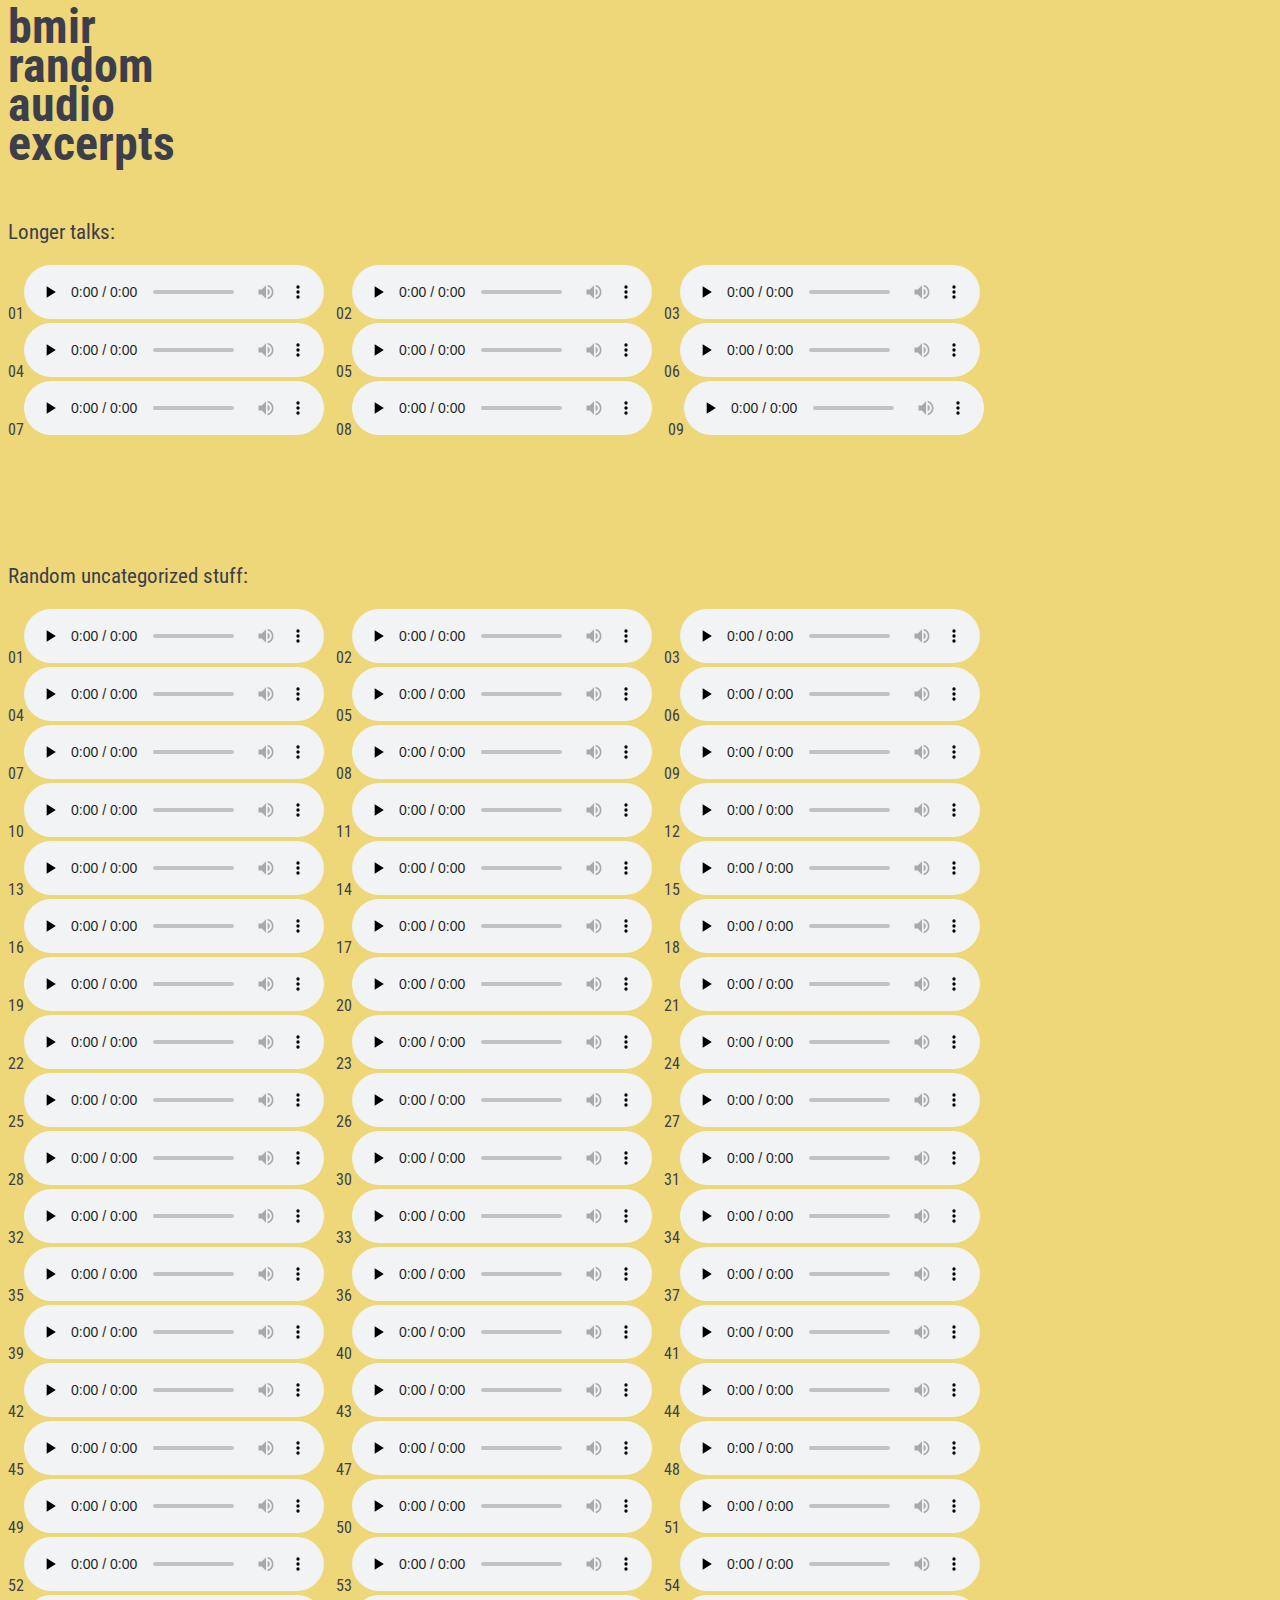
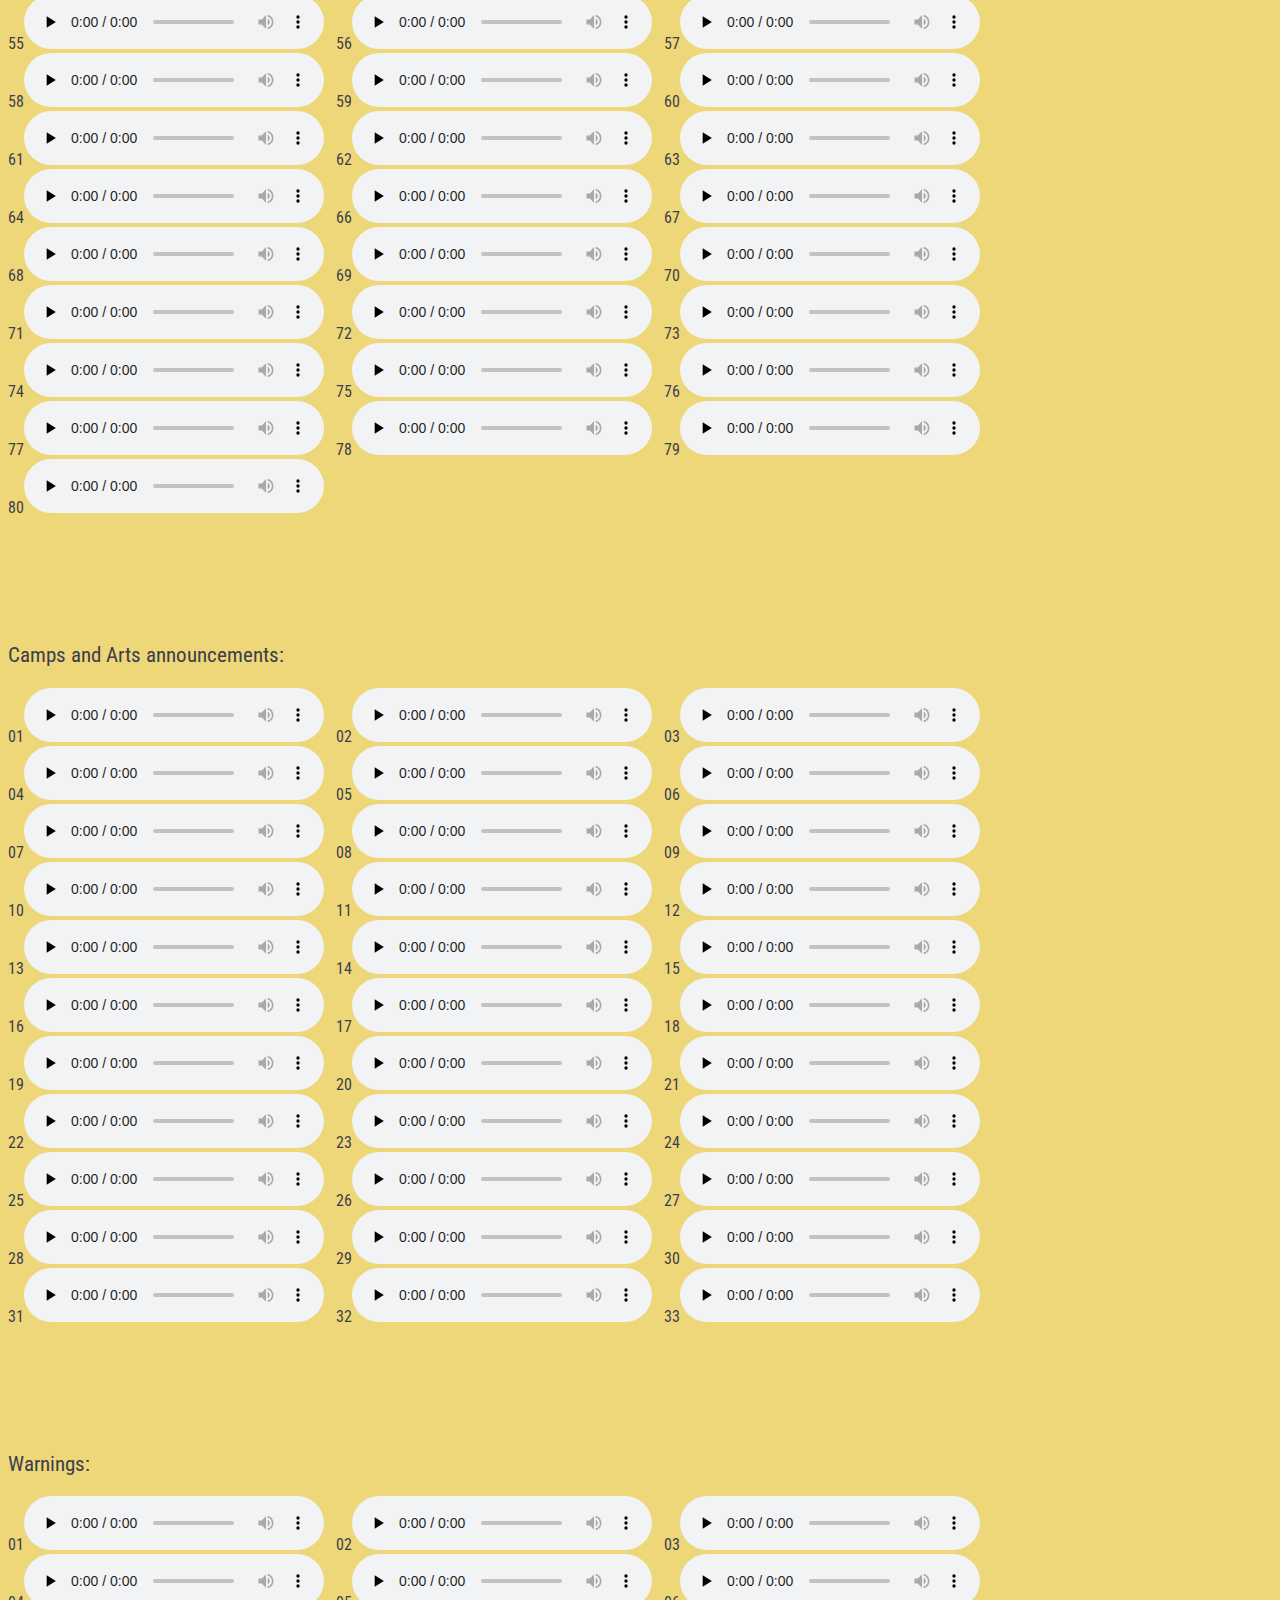
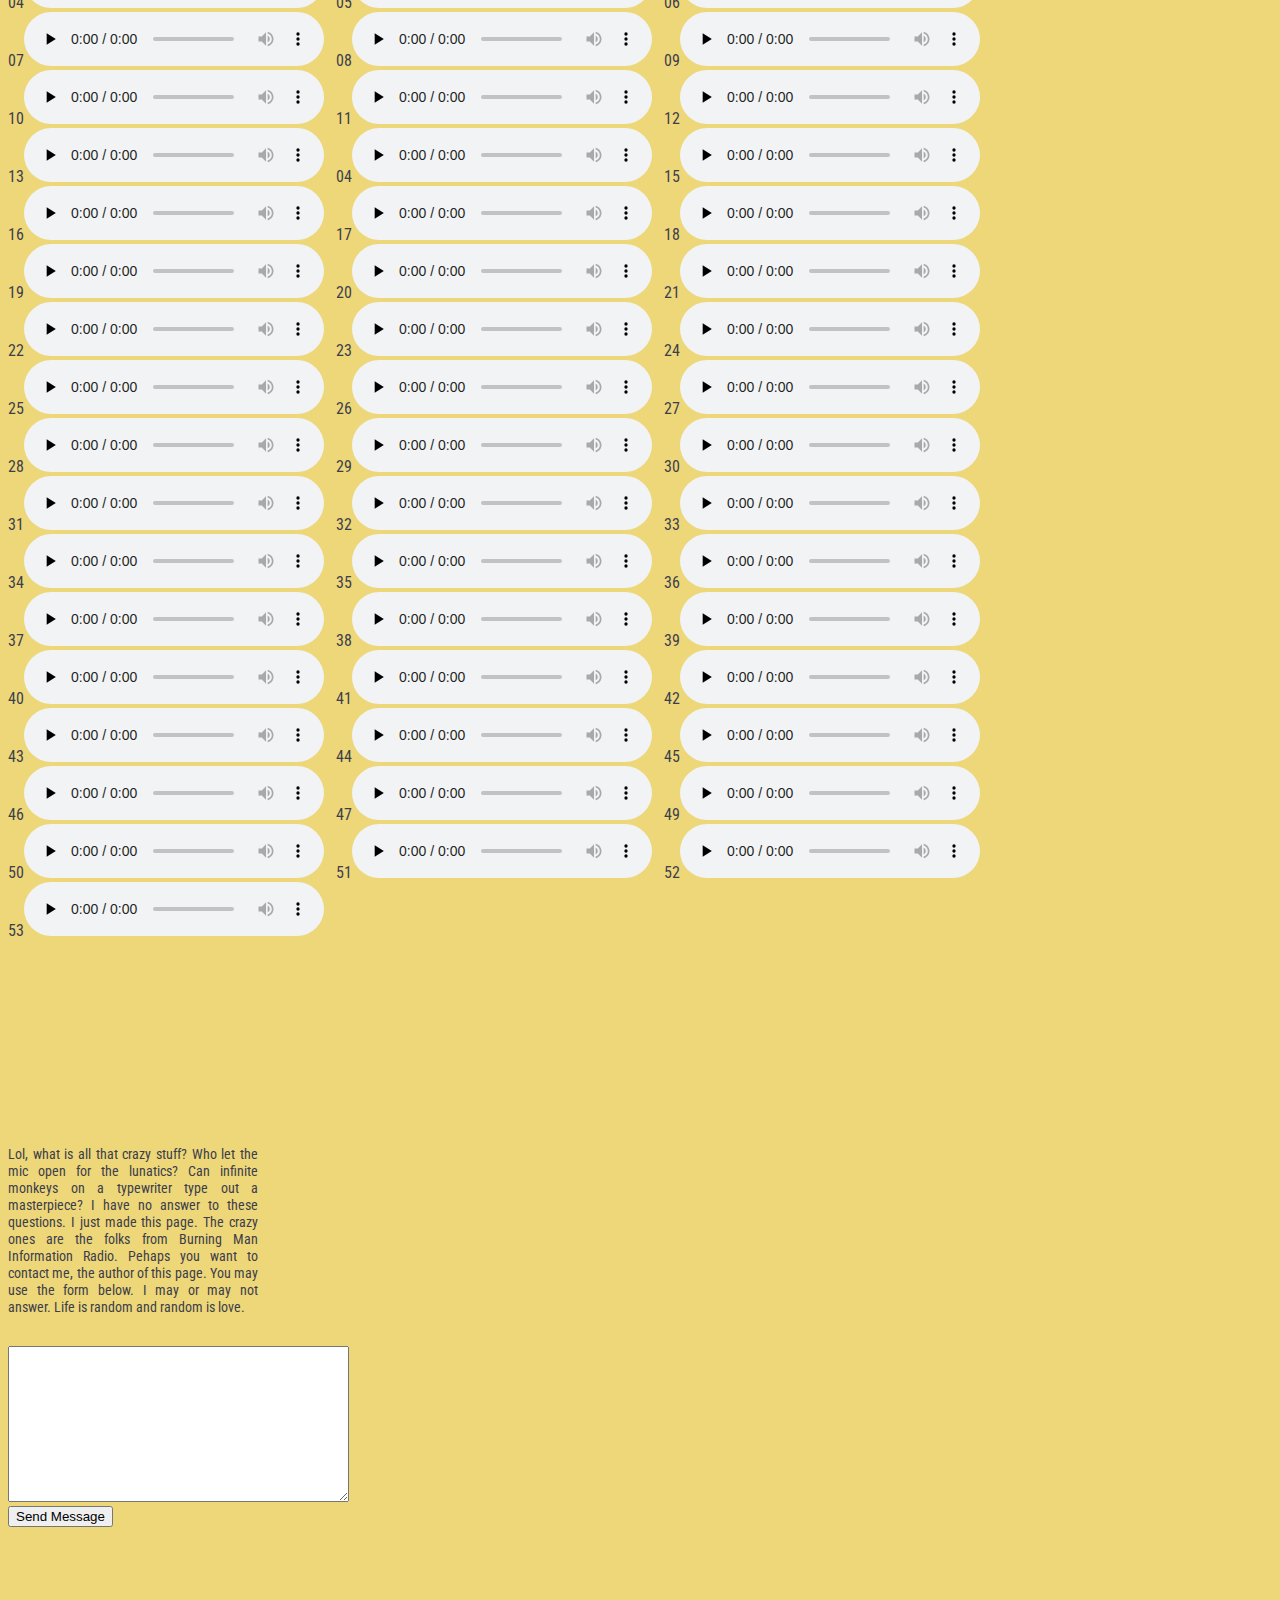
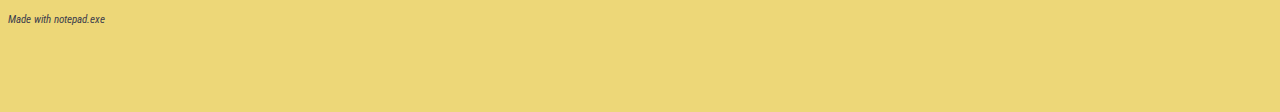
==== commit 7c9fac4c: "Update index.html" ====
--- a/index.html
+++ b/index.html
@@ -1,32 +1,23 @@
-<!DOCTYPE html>
-<html lang="en" >
-
+<!doctype html>
+<html lang="en">
 <head>
-    <meta charset="utf-8">
-    <title>Random BMIR audio excerpts</title>
-    <meta name="description" content="Random audio extracts from Burning Man Information Radio during the event">
-    <meta name="author" content="randombmir">
-    <meta name="viewport" content="width=device-width" />
-  
-  <!-- Global site tag (gtag.js) - Google Analytics -->
-  <script async src="https://www.googletagmanager.com/gtag/js?id=UA-133495678-1"></script>
-  <script>
-    window.dataLayer = window.dataLayer || [];
-    function gtag(){dataLayer.push(arguments);}
-    gtag('js', new Date());
-    gtag('config', 'UA-133495678-1');
-  </script>
-  
-
+  <meta charset="utf-8">
+  <title>Random BMIR audio excerpts</title>
+  <meta name="description" content="Random audio extracts from Burning Man Information Radio during the event">
+  <meta name="author" content="randombmir">
   <link href="https://fonts.googleapis.com/css?family=Roboto+Condensed:400,700" rel="stylesheet">
-  <link rel='stylesheet' href='http://cdn.plyr.io/1.6.13/plyr.css'>
-  <link rel="stylesheet" href="style.css">
+  <meta name="viewport" content="width=device-width" />
+
+<!-- Global site tag (gtag.js) - Google Analytics -->
+<script async src="https://www.googletagmanager.com/gtag/js?id=UA-133495678-1"></script>
+<script>
+  window.dataLayer = window.dataLayer || [];
+  function gtag(){dataLayer.push(arguments);}
+  gtag('js', new Date());
+  gtag('config', 'UA-133495678-1');
+</script>
+		
 </head>
-
-
-
-
-
 
 <body bgcolor="#edd778" style="
 	font-family:'Roboto Condensed',tahoma,geneva,sans-serif;
@@ -40,189 +31,209 @@
 	excerpts<br />
 </span>
 
-<p>&nbsp;</p>
-
-
-  <div class="playlist">
-  <div class="plyr">
-		<audio controls></audio>
-	</div>
-	<ul class='playlist--list'>
-      <li data-id="0" data-audio="https://s3-us-west-1.amazonaws.com/randombmir/long+talks/01+trans.mp3">long+talks/01+trans.mp3</li>
-      <li data-id="1" data-audio="https://s3-us-west-1.amazonaws.com/randombmir/long+talks/02+potty+appocalipse.mp">long+talks/02+potty+appocalipse.mp</li>
-      <li data-id="2" data-audio="https://s3-us-west-1.amazonaws.com/randombmir/long+talks/03+native.mp3">long+talks/03+native.mp3</li>
-      <li data-id="3" data-audio="https://s3-us-west-1.amazonaws.com/randombmir/long+talks/04b+death.mp3">long+talks/04b+death.mp3</li>
-      <li data-id="4" data-audio="https://s3-us-west-1.amazonaws.com/randombmir/long+talks/05+prank+2.mp3">long+talks/05+prank+2.mp3</li>
-      <li data-id="5" data-audio="https://s3-us-west-1.amazonaws.com/randombmir/long+talks/06+BM+since+2011.mp3">long+talks/06+BM+since+2011.mp3</li>
-      <li data-id="6" data-audio="https://s3-us-west-1.amazonaws.com/randombmir/long+talks/07+first+burn.mp3">long+talks/07+first+burn.mp3</li>
-      <li data-id="7" data-audio="https://s3-us-west-1.amazonaws.com/randombmir/long+talks/08+chicken.mp3">long+talks/08+chicken.mp3</li>
-      <li data-id="8" data-audio="https://s3-us-west-1.amazonaws.com/randombmir/long+talks/09+end+of+transmission.mp3">long+talks/09+end+of+transmission.mp3</li>
-      <li data-id="9" data-audio="https://s3-us-west-1.amazonaws.com/randombmir/random/01+chiptune.mp3">random/01+chiptune.mp3</li>
-      <li data-id="10" data-audio="https://s3-us-west-1.amazonaws.com/randombmir/random/02+butt.mp3">random/02+butt.mp3</li>
-      <li data-id="11" data-audio="https://s3-us-west-1.amazonaws.com/randombmir/random/03+gate+time+1.mp3">random/03+gate+time+1.mp3</li>
-      <li data-id="12" data-audio="https://s3-us-west-1.amazonaws.com/randombmir/random/04+bored.mp3">random/04+bored.mp3</li>
-      <li data-id="13" data-audio="https://s3-us-west-1.amazonaws.com/randombmir/random/05+sex.mp3">random/05+sex.mp3</li>
-      <li data-id="14" data-audio="https://s3-us-west-1.amazonaws.com/randombmir/random/06+kid.mp3">random/06+kid.mp3</li>
-      <li data-id="15" data-audio="https://s3-us-west-1.amazonaws.com/randombmir/random/07+wax.mp3">random/07+wax.mp3</li>
-      <li data-id="16" data-audio="https://s3-us-west-1.amazonaws.com/randombmir/random/08+gate+time.mp3">random/08+gate+time.mp3</li>
-      <li data-id="17" data-audio="https://s3-us-west-1.amazonaws.com/randombmir/random/09+broachella+2.mp3">random/09+broachella+2.mp3</li>
-      <li data-id="18" data-audio="https://s3-us-west-1.amazonaws.com/randombmir/random/10+1992+GPS.mp3">random/10+1992+GPS.mp3</li>
-      <li data-id="19" data-audio="https://s3-us-west-1.amazonaws.com/randombmir/random/11+anything.mp3">random/11+anything.mp3</li>
-      <li data-id="20" data-audio="https://s3-us-west-1.amazonaws.com/randombmir/random/12+robot+grace.mp3">random/12+robot+grace.mp3</li>
-      <li data-id="21" data-audio="https://s3-us-west-1.amazonaws.com/randombmir/random/13+space+occupation.mp3">random/13+space+occupation.mp3</li>
-      <li data-id="22" data-audio="https://s3-us-west-1.amazonaws.com/randombmir/random/14+serve+robots.mp3">random/14+serve+robots.mp3</li>
-      <li data-id="23" data-audio="https://s3-us-west-1.amazonaws.com/randombmir/random/15+fuck+your+burn.mp3">random/15+fuck+your+burn.mp3</li>
-      <li data-id="24" data-audio="https://s3-us-west-1.amazonaws.com/randombmir/random/16+real+world.mp3">random/16+real+world.mp3</li>
-      <li data-id="25" data-audio="https://s3-us-west-1.amazonaws.com/randombmir/random/17+variable.mp3">random/17+variable.mp3</li>
-      <li data-id="26" data-audio="https://s3-us-west-1.amazonaws.com/randombmir/random/18+eat+pussy.mp3">random/18+eat+pussy.mp3</li>
-      <li data-id="27" data-audio="https://s3-us-west-1.amazonaws.com/randombmir/random/19+octopussy.mp3">random/19+octopussy.mp3</li>
-      <li data-id="28" data-audio="https://s3-us-west-1.amazonaws.com/randombmir/random/20+honeymoon.mp3">random/20+honeymoon.mp3</li>
-      <li data-id="29" data-audio="https://s3-us-west-1.amazonaws.com/randombmir/random/21+zerozeroone.mp3">random/21+zerozeroone.mp3</li>
-      <li data-id="30" data-audio="https://s3-us-west-1.amazonaws.com/randombmir/random/22+matrix.mp3">random/22+matrix.mp3</li>
-      <li data-id="31" data-audio="https://s3-us-west-1.amazonaws.com/randombmir/random/23+cat+ears.mp3">random/23+cat+ears.mp3</li>
-      <li data-id="32" data-audio="https://s3-us-west-1.amazonaws.com/randombmir/random/24+dildo+3.mp3">random/24+dildo+3.mp3</li>
-      <li data-id="33" data-audio="https://s3-us-west-1.amazonaws.com/randombmir/random/25+dildo+1.mp3">random/25+dildo+1.mp3</li>
-      <li data-id="34" data-audio="https://s3-us-west-1.amazonaws.com/randombmir/random/26+dildo+2.mp3">random/26+dildo+2.mp3</li>
-      <li data-id="35" data-audio="https://s3-us-west-1.amazonaws.com/randombmir/random/27+broachella.mp3">random/27+broachella.mp3</li>
-      <li data-id="36" data-audio="https://s3-us-west-1.amazonaws.com/randombmir/random/28+full.mp3">random/28+full.mp3</li>
-      <li data-id="37" data-audio="https://s3-us-west-1.amazonaws.com/randombmir/random/30+bobzilla.mp3">random/30+bobzilla.mp3</li>
-      <li data-id="38" data-audio="https://s3-us-west-1.amazonaws.com/randombmir/random/31+death+3.mp3">random/31+death+3.mp3</li>
-      <li data-id="39" data-audio="https://s3-us-west-1.amazonaws.com/randombmir/random/32+prank+1.mp3">random/32+prank+1.mp3</li>
-      <li data-id="40" data-audio="https://s3-us-west-1.amazonaws.com/randombmir/random/33+sparkle.mp3">random/33+sparkle.mp3</li>
-      <li data-id="41" data-audio="https://s3-us-west-1.amazonaws.com/randombmir/random/34+eye.mp3">random/34+eye.mp3</li>
-      <li data-id="42" data-audio="https://s3-us-west-1.amazonaws.com/randombmir/random/35+brussel+sprouts.mp3">random/35+brussel+sprouts.mp3</li>
-      <li data-id="43" data-audio="https://s3-us-west-1.amazonaws.com/randombmir/random/36+whiteout.mp3">random/36+whiteout.mp3</li>
-      <li data-id="44" data-audio="https://s3-us-west-1.amazonaws.com/randombmir/random/37+random.mp3">random/37+random.mp3</li>
-      <li data-id="45" data-audio="https://s3-us-west-1.amazonaws.com/randombmir/random/39+book.mp3">random/39+book.mp3</li>
-      <li data-id="46" data-audio="https://s3-us-west-1.amazonaws.com/randombmir/random/40+playa+police.mp3">random/40+playa+police.mp3</li>
-      <li data-id="47" data-audio="https://s3-us-west-1.amazonaws.com/randombmir/random/41+robot+walks+into+a+bar.mp3">random/41+robot+walks+into+a+bar.mp3</li>
-      <li data-id="48" data-audio="https://s3-us-west-1.amazonaws.com/randombmir/random/42+crazy.mp3">random/42+crazy.mp3</li>
-      <li data-id="49" data-audio="https://s3-us-west-1.amazonaws.com/randombmir/random/43+buttplug.mp3">random/43+buttplug.mp3</li>
-      <li data-id="50" data-audio="https://s3-us-west-1.amazonaws.com/randombmir/random/44+woodstock+99.mp3">random/44+woodstock+99.mp3</li>
-      <li data-id="51" data-audio="https://s3-us-west-1.amazonaws.com/randombmir/random/45+4+hours.mp3">random/45+4+hours.mp3</li>
-      <li data-id="52" data-audio="https://s3-us-west-1.amazonaws.com/randombmir/random/47+spice.mp3">random/47+spice.mp3</li>
-      <li data-id="53" data-audio="https://s3-us-west-1.amazonaws.com/randombmir/random/48+ballsack.mp3">random/48+ballsack.mp3</li>
-      <li data-id="54" data-audio="https://s3-us-west-1.amazonaws.com/randombmir/random/49+lying.mp3">random/49+lying.mp3</li>
-      <li data-id="55" data-audio="https://s3-us-west-1.amazonaws.com/randombmir/random/50+HAL.mp3">random/50+HAL.mp3</li>
-      <li data-id="56" data-audio="https://s3-us-west-1.amazonaws.com/randombmir/random/51+welcome.mp3">random/51+welcome.mp3</li>
-      <li data-id="57" data-audio="https://s3-us-west-1.amazonaws.com/randombmir/random/52+50000.mp3">random/52+50000.mp3</li>
-      <li data-id="58" data-audio="https://s3-us-west-1.amazonaws.com/randombmir/random/53+magic.mp3">random/53+magic.mp3</li>
-      <li data-id="59" data-audio="https://s3-us-west-1.amazonaws.com/randombmir/random/54+d20.mp3">random/54+d20.mp3</li>
-      <li data-id="60" data-audio="https://s3-us-west-1.amazonaws.com/randombmir/random/55+dragon.mp3">random/55+dragon.mp3</li>
-      <li data-id="61" data-audio="https://s3-us-west-1.amazonaws.com/randombmir/random/56+buttons.mp3">random/56+buttons.mp3</li>
-      <li data-id="62" data-audio="https://s3-us-west-1.amazonaws.com/randombmir/random/57+weather.mp3">random/57+weather.mp3</li>
-      <li data-id="63" data-audio="https://s3-us-west-1.amazonaws.com/randombmir/random/58+song+of+our+people.mp3">random/58+song+of+our+people.mp3</li>
-      <li data-id="64" data-audio="https://s3-us-west-1.amazonaws.com/randombmir/random/59+old.mp3">random/59+old.mp3</li>
-      <li data-id="65" data-audio="https://s3-us-west-1.amazonaws.com/randombmir/random/60+glitter.mp3">random/60+glitter.mp3</li>
-      <li data-id="66" data-audio="https://s3-us-west-1.amazonaws.com/randombmir/random/61+ride.mp3">random/61+ride.mp3</li>
-      <li data-id="67" data-audio="https://s3-us-west-1.amazonaws.com/randombmir/random/62+naked.mp3">random/62+naked.mp3</li>
-      <li data-id="68" data-audio="https://s3-us-west-1.amazonaws.com/randombmir/random/63+penis.mp3">random/63+penis.mp3</li>
-      <li data-id="69" data-audio="https://s3-us-west-1.amazonaws.com/randombmir/random/64+poop.mp3">random/64+poop.mp3</li>
-      <li data-id="70" data-audio="https://s3-us-west-1.amazonaws.com/randombmir/random/66+live.mp3">random/66+live.mp3</li>
-      <li data-id="71" data-audio="https://s3-us-west-1.amazonaws.com/randombmir/random/67+temple.mp3">random/67+temple.mp3</li>
-      <li data-id="72" data-audio="https://s3-us-west-1.amazonaws.com/randombmir/random/68+men's+arms+raised.mp3">random/68+men's+arms+raised.mp3</li>
-      <li data-id="73" data-audio="https://s3-us-west-1.amazonaws.com/randombmir/random/69+no+pulsing.mp3">random/69+no+pulsing.mp3</li>
-      <li data-id="74" data-audio="https://s3-us-west-1.amazonaws.com/randombmir/random/70+drugs.mp3">random/70+drugs.mp3</li>
-      <li data-id="75" data-audio="https://s3-us-west-1.amazonaws.com/randombmir/random/71+teabag.mp3">random/71+teabag.mp3</li>
-      <li data-id="76" data-audio="https://s3-us-west-1.amazonaws.com/randombmir/random/72+first+bike.mp3">random/72+first+bike.mp3</li>
-      <li data-id="77" data-audio="https://s3-us-west-1.amazonaws.com/randombmir/random/73+mom1.mp3">random/73+mom1.mp3</li>
-      <li data-id="78" data-audio="https://s3-us-west-1.amazonaws.com/randombmir/random/74+mom2.mp3">random/74+mom2.mp3</li>
-      <li data-id="79" data-audio="https://s3-us-west-1.amazonaws.com/randombmir/random/75+al+cohol.mp3">random/75+al+cohol.mp3</li>
-      <li data-id="80" data-audio="https://s3-us-west-1.amazonaws.com/randombmir/random/76+prison.mp3">random/76+prison.mp3</li>
-      <li data-id="81" data-audio="https://s3-us-west-1.amazonaws.com/randombmir/random/77+rainbow.mp3">random/77+rainbow.mp3</li>
-      <li data-id="82" data-audio="https://s3-us-west-1.amazonaws.com/randombmir/random/78+left.mp3">random/78+left.mp3</li>
-      <li data-id="83" data-audio="https://s3-us-west-1.amazonaws.com/randombmir/random/79+creative.mp3">random/79+creative.mp3</li>
-      <li data-id="84" data-audio="https://s3-us-west-1.amazonaws.com/randombmir/random/80+bob1.mp3">random/80+bob1.mp3</li>
-      <li data-id="85" data-audio="https://s3-us-west-1.amazonaws.com/randombmir/camps+and+arts/01+secret.mp3">camps+and+arts/01+secret.mp3</li>
-      <li data-id="86" data-audio="https://s3-us-west-1.amazonaws.com/randombmir/camps+and+arts/02+horny.mp3">camps+and+arts/02+horny.mp3</li>
-      <li data-id="87" data-audio="https://s3-us-west-1.amazonaws.com/randombmir/camps+and+arts/03+dodgeball.mp3">camps+and+arts/03+dodgeball.mp3</li>
-      <li data-id="88" data-audio="https://s3-us-west-1.amazonaws.com/randombmir/camps+and+arts/04+BRCI.mp3">camps+and+arts/04+BRCI.mp3</li>
-      <li data-id="89" data-audio="https://s3-us-west-1.amazonaws.com/randombmir/camps+and+arts/05+stripey.mp3">camps+and+arts/05+stripey.mp3</li>
-      <li data-id="90" data-audio="https://s3-us-west-1.amazonaws.com/randombmir/camps+and+arts/06+playa+name.mp3">camps+and+arts/06+playa+name.mp3</li>
-      <li data-id="91" data-audio="https://s3-us-west-1.amazonaws.com/randombmir/camps+and+arts/07+encrypted+data.mp3">camps+and+arts/07+encrypted+data.mp3</li>
-      <li data-id="92" data-audio="https://s3-us-west-1.amazonaws.com/randombmir/camps+and+arts/08+mobility.mp3">camps+and+arts/08+mobility.mp3</li>
-      <li data-id="93" data-audio="https://s3-us-west-1.amazonaws.com/randombmir/camps+and+arts/09+critical+tits.mp3">camps+and+arts/09+critical+tits.mp3</li>
-      <li data-id="94" data-audio="https://s3-us-west-1.amazonaws.com/randombmir/camps+and+arts/10+country.mp3">camps+and+arts/10+country.mp3</li>
-      <li data-id="95" data-audio="https://s3-us-west-1.amazonaws.com/randombmir/camps+and+arts/11+dust+city+diner.mp3">camps+and+arts/11+dust+city+diner.mp3</li>
-      <li data-id="96" data-audio="https://s3-us-west-1.amazonaws.com/randombmir/camps+and+arts/12+robocop.mp3">camps+and+arts/12+robocop.mp3</li>
-      <li data-id="97" data-audio="https://s3-us-west-1.amazonaws.com/randombmir/camps+and+arts/13+waffles.mp3">camps+and+arts/13+waffles.mp3</li>
-      <li data-id="98" data-audio="https://s3-us-west-1.amazonaws.com/randombmir/camps+and+arts/14+fire.mp3">camps+and+arts/14+fire.mp3</li>
-      <li data-id="99" data-audio="https://s3-us-west-1.amazonaws.com/randombmir/camps+and+arts/15+food.mp3">camps+and+arts/15+food.mp3</li>
-    <li data-id="100" data-audio="https://s3-us-west-1.amazonaws.com/randombmir/camps+and+arts/16+wax.mp3">camps+and+arts/16+wax.mp3</li>
-    <li data-id="101" data-audio="https://s3-us-west-1.amazonaws.com/randombmir/camps+and+arts/17+4d.mp3">camps+and+arts/17+4d.mp3</li>
-    <li data-id="102" data-audio="https://s3-us-west-1.amazonaws.com/randombmir/camps+and+arts/18+paint.mp3">camps+and+arts/18+paint.mp3</li>
-    <li data-id="103" data-audio="https://s3-us-west-1.amazonaws.com/randombmir/camps+and+arts/19+light.mp3">camps+and+arts/19+light.mp3</li>
-    <li data-id="104" data-audio="https://s3-us-west-1.amazonaws.com/randombmir/camps+and+arts/20+tits.mp3">camps+and+arts/20+tits.mp3</li>
-    <li data-id="105" data-audio="https://s3-us-west-1.amazonaws.com/randombmir/camps+and+arts/21+polar.mp3">camps+and+arts/21+polar.mp3</li>
-    <li data-id="106" data-audio="https://s3-us-west-1.amazonaws.com/randombmir/camps+and+arts/22+analog.mp3">camps+and+arts/22+analog.mp3</li>
-    <li data-id="107" data-audio="https://s3-us-west-1.amazonaws.com/randombmir/camps+and+arts/23+hearth.mp3">camps+and+arts/23+hearth.mp3</li>
-    <li data-id="108" data-audio="https://s3-us-west-1.amazonaws.com/randombmir/camps+and+arts/24+chamaleon.mp3">camps+and+arts/24+chamaleon.mp3</li>
-    <li data-id="109" data-audio="https://s3-us-west-1.amazonaws.com/randombmir/camps+and+arts/25+ballroom.mp3">camps+and+arts/25+ballroom.mp3</li>
-    <li data-id="110" data-audio="https://s3-us-west-1.amazonaws.com/randombmir/camps+and+arts/26+pancakes.mp3">camps+and+arts/26+pancakes.mp3</li>
-    <li data-id="111" data-audio="https://s3-us-west-1.amazonaws.com/randombmir/camps+and+arts/27+galaxia.mp3">camps+and+arts/27+galaxia.mp3</li>
-    <li data-id="112" data-audio="https://s3-us-west-1.amazonaws.com/randombmir/camps+and+arts/28+menstrual.mp3">camps+and+arts/28+menstrual.mp3</li>
-    <li data-id="113" data-audio="https://s3-us-west-1.amazonaws.com/randombmir/camps+and+arts/29+cabare.mp3">camps+and+arts/29+cabare.mp3</li>
-    <li data-id="114" data-audio="https://s3-us-west-1.amazonaws.com/randombmir/camps+and+arts/30+coffee.mp3">camps+and+arts/30+coffee.mp3</li>
-    <li data-id="115" data-audio="https://s3-us-west-1.amazonaws.com/randombmir/camps+and+arts/31+mistake.mp3">camps+and+arts/31+mistake.mp3</li>
-    <li data-id="116" data-audio="https://s3-us-west-1.amazonaws.com/randombmir/camps+and+arts/32+stardust.mp3">camps+and+arts/32+stardust.mp3</li>
-    <li data-id="117" data-audio="https://s3-us-west-1.amazonaws.com/randombmir/camps+and+arts/33+polar+bear.mp3">camps+and+arts/33+polar+bear.mp3</li>
-    <li data-id="118" data-audio="https://s3-us-west-1.amazonaws.com/randombmir/warnings/01+boundaries.mp3">warnings/01+boundaries.mp3</li>
-    <li data-id="119" data-audio="https://s3-us-west-1.amazonaws.com/randombmir/warnings/02+vip.mp3">warnings/02+vip.mp3</li>
-    <li data-id="120" data-audio="https://s3-us-west-1.amazonaws.com/randombmir/warnings/03+watertruck.mp3">warnings/03+watertruck.mp3</li>
-    <li data-id="121" data-audio="https://s3-us-west-1.amazonaws.com/randombmir/warnings/04+fuel.mp3">warnings/04+fuel.mp3</li>
-    <li data-id="122" data-audio="https://s3-us-west-1.amazonaws.com/randombmir/warnings/05+fire+safety.mp3">warnings/05+fire+safety.mp3</li>
-    <li data-id="123" data-audio="https://s3-us-west-1.amazonaws.com/randombmir/warnings/06+food+safety.mp3">warnings/06+food+safety.mp3</li>
-    <li data-id="124" data-audio="https://s3-us-west-1.amazonaws.com/randombmir/warnings/07+yoga.mp3">warnings/07+yoga.mp3</li>
-    <li data-id="125" data-audio="https://s3-us-west-1.amazonaws.com/randombmir/warnings/08+oil.mp3">warnings/08+oil.mp3</li>
-    <li data-id="126" data-audio="https://s3-us-west-1.amazonaws.com/randombmir/warnings/09+rangers.mp3">warnings/09+rangers.mp3</li>
-    <li data-id="127" data-audio="https://s3-us-west-1.amazonaws.com/randombmir/warnings/10+foot.mp3">warnings/10+foot.mp3</li>
-    <li data-id="128" data-audio="https://s3-us-west-1.amazonaws.com/randombmir/warnings/11+HALT.mp3">warnings/11+HALT.mp3</li>
-    <li data-id="129" data-audio="https://s3-us-west-1.amazonaws.com/randombmir/warnings/12+choir+rules.mp3">warnings/12+choir+rules.mp3</li>
-    <li data-id="130" data-audio="https://s3-us-west-1.amazonaws.com/randombmir/warnings/13+food+permit.mp3">warnings/13+food+permit.mp3</li>
-    <li data-id="131" data-audio="https://s3-us-west-1.amazonaws.com/randombmir/warnings/14+moop.mp3">warnings/14+moop.mp3</li>
-    <li data-id="132" data-audio="https://s3-us-west-1.amazonaws.com/randombmir/warnings/15+sexual+assault.mp3">warnings/15+sexual+assault.mp3</li>
-    <li data-id="133" data-audio="https://s3-us-west-1.amazonaws.com/randombmir/warnings/16+drink.mp3">warnings/16+drink.mp3</li>
-    <li data-id="134" data-audio="https://s3-us-west-1.amazonaws.com/randombmir/warnings/17+yellow+bike.mp3">warnings/17+yellow+bike.mp3</li>
-    <li data-id="135" data-audio="https://s3-us-west-1.amazonaws.com/randombmir/warnings/18+bike+safety.mp3">warnings/18+bike+safety.mp3</li>
-    <li data-id="136" data-audio="https://s3-us-west-1.amazonaws.com/randombmir/warnings/19+poop.mp3">warnings/19+poop.mp3</li>
-    <li data-id="137" data-audio="https://s3-us-west-1.amazonaws.com/randombmir/warnings/20+psychedelic.mp3">warnings/20+psychedelic.mp3</li>
-    <li data-id="138" data-audio="https://s3-us-west-1.amazonaws.com/randombmir/warnings/21+crutch.mp3">warnings/21+crutch.mp3</li>
-    <li data-id="139" data-audio="https://s3-us-west-1.amazonaws.com/randombmir/warnings/22+reacharound.mp3">warnings/22+reacharound.mp3</li>
-    <li data-id="140" data-audio="https://s3-us-west-1.amazonaws.com/randombmir/warnings/23+picture.mp3">warnings/23+picture.mp3</li>
-    <li data-id="141" data-audio="https://s3-us-west-1.amazonaws.com/randombmir/warnings/24+sick.mp3">warnings/24+sick.mp3</li>
-    <li data-id="142" data-audio="https://s3-us-west-1.amazonaws.com/randombmir/warnings/25+drones.mp3">warnings/25+drones.mp3</li>
-    <li data-id="143" data-audio="https://s3-us-west-1.amazonaws.com/randombmir/warnings/26+lost.mp3">warnings/26+lost.mp3</li>
-    <li data-id="144" data-audio="https://s3-us-west-1.amazonaws.com/randombmir/warnings/27+ebikes.mp3">warnings/27+ebikes.mp3</li>
-    <li data-id="145" data-audio="https://s3-us-west-1.amazonaws.com/randombmir/warnings/28+small+art.mp3">warnings/28+small+art.mp3</li>
-    <li data-id="146" data-audio="https://s3-us-west-1.amazonaws.com/randombmir/warnings/29+airport.mp3">warnings/29+airport.mp3</li>
-    <li data-id="147" data-audio="https://s3-us-west-1.amazonaws.com/randombmir/warnings/30+temperature.mp3">warnings/30+temperature.mp3</li>
-    <li data-id="148" data-audio="https://s3-us-west-1.amazonaws.com/randombmir/warnings/31+food.mp3">warnings/31+food.mp3</li>
-    <li data-id="149" data-audio="https://s3-us-west-1.amazonaws.com/randombmir/warnings/32+hand+wash.mp3">warnings/32+hand+wash.mp3</li>
-    <li data-id="150" data-audio="https://s3-us-west-1.amazonaws.com/randombmir/warnings/33+underage.mp3">warnings/33+underage.mp3</li>
-    <li data-id="151" data-audio="https://s3-us-west-1.amazonaws.com/randombmir/warnings/34+advertisement.mp3">warnings/34+advertisement.mp3</li>
-    <li data-id="152" data-audio="https://s3-us-west-1.amazonaws.com/randombmir/warnings/35+medical.mp3">warnings/35+medical.mp3</li>
-    <li data-id="153" data-audio="https://s3-us-west-1.amazonaws.com/randombmir/warnings/36+cold+one.mp3">warnings/36+cold+one.mp3</li>
-    <li data-id="154" data-audio="https://s3-us-west-1.amazonaws.com/randombmir/warnings/37+last+minute.mp3">warnings/37+last+minute.mp3</li>
-    <li data-id="155" data-audio="https://s3-us-west-1.amazonaws.com/randombmir/warnings/38+stupid.mp3">warnings/38+stupid.mp3</li>
-    <li data-id="156" data-audio="https://s3-us-west-1.amazonaws.com/randombmir/warnings/39+light.mp3">warnings/39+light.mp3</li>
-    <li data-id="157" data-audio="https://s3-us-west-1.amazonaws.com/randombmir/warnings/40+oil.mp3">warnings/40+oil.mp3</li>
-    <li data-id="158" data-audio="https://s3-us-west-1.amazonaws.com/randombmir/warnings/41+exodus.mp3">warnings/41+exodus.mp3</li>
-    <li data-id="159" data-audio="https://s3-us-west-1.amazonaws.com/randombmir/warnings/42+ariving.mp3">warnings/42+ariving.mp3</li>
-    <li data-id="160" data-audio="https://s3-us-west-1.amazonaws.com/randombmir/warnings/43+family.mp3">warnings/43+family.mp3</li>
-    <li data-id="161" data-audio="https://s3-us-west-1.amazonaws.com/randombmir/warnings/44+destruction.mp3">warnings/44+destruction.mp3</li>
-    <li data-id="162" data-audio="https://s3-us-west-1.amazonaws.com/randombmir/warnings/45+bike+safety.mp3">warnings/45+bike+safety.mp3</li>
-    <li data-id="163" data-audio="https://s3-us-west-1.amazonaws.com/randombmir/warnings/46+destruction.mp3">warnings/46+destruction.mp3</li>
-    <li data-id="164" data-audio="https://s3-us-west-1.amazonaws.com/randombmir/warnings/47+moop.mp3">warnings/47+moop.mp3</li>
-    <li data-id="165" data-audio="https://s3-us-west-1.amazonaws.com/randombmir/warnings/49+waste.mp3">warnings/49+waste.mp3</li>
-    <li data-id="166" data-audio="https://s3-us-west-1.amazonaws.com/randombmir/warnings/50+speed.mp3">warnings/50+speed.mp3</li>
-    <li data-id="167" data-audio="https://s3-us-west-1.amazonaws.com/randombmir/warnings/51+dosed.mp3">warnings/51+dosed.mp3</li>
-    <li data-id="168" data-audio="https://s3-us-west-1.amazonaws.com/randombmir/warnings/52+lost.mp3">warnings/52+lost.mp3</li>
-    <li data-id="169" data-audio="https://s3-us-west-1.amazonaws.com/randombmir/warnings/53+passover.mp3">warnings/53+passover.mp3</li>
-
-</ul>
-</div>
-
-
+
+<p>&nbsp;</p>
+
+<p style="font-size:1.3em;">Longer talks:</p>
+
+<span style="white-space: nowrap;">01<audio controls preload="none"><source src="https://s3-us-west-1.amazonaws.com/randombmir/long+talks/01+trans.mp3" type="audio/mpeg">Your browser may not support the audio thingy. Try another browser.</audio>&nbsp;&nbsp;</span>
+
+<span style="white-space: nowrap;">02<audio controls preload="none"><source source src="https://s3-us-west-1.amazonaws.com/randombmir/long+talks/02+potty+appocalipse.mp3">Your browser may not support the audio thingy. Try another browser.</audio>&nbsp;&nbsp;</span>
+
+<span style="white-space: nowrap;">03<audio controls preload="none"><source src="https://s3-us-west-1.amazonaws.com/randombmir/long+talks/03+native.mp3" type="audio/mpeg">Your browser may not support the audio thingy. Try another browser.</audio>&nbsp;&nbsp;</span>
+
+<span style="white-space: nowrap;">04<audio controls preload="none"><source src="https://s3-us-west-1.amazonaws.com/randombmir/long+talks/04b+death.mp3" type="audio/mpeg">Your browser may not support the audio thingy. Try another browser.</audio>&nbsp;&nbsp;</span>
+
+<span style="white-space: nowrap;">05<audio controls preload="none"><source src="https://s3-us-west-1.amazonaws.com/randombmir/long+talks/05+prank+2.mp3" type="audio/mpeg">Your browser may not support the audio thingy. Try another browser.</audio>&nbsp;&nbsp;</span>
+
+<span style="white-space: nowrap;">06<audio controls preload="none"><source src="https://s3-us-west-1.amazonaws.com/randombmir/long+talks/06+BM+since+2011.mp3" type="audio/mpeg">Your browser may not support the audio thingy. Try another browser.</audio>&nbsp;&nbsp;</span>
+
+<span style="white-space: nowrap;">07<audio controls preload="none"><source src="https://s3-us-west-1.amazonaws.com/randombmir/long+talks/07+first+burn.mp3" type="audio/mpeg">Your browser may not support the audio thingy. Try another browser.</audio>&nbsp;&nbsp;</span>
+
+<span style="white-space: nowrap;">08<audio controls preload="none"><source src="https://s3-us-west-1.amazonaws.com/randombmir/long+talks/08+chicken.mp3" type="audio/mpeg">Your browser may not support the audio thingy. Try another browser.</audio></span>
+&nbsp;&nbsp;
+<span style="white-space: nowrap;">09<audio controls preload="none"><source src="https://s3-us-west-1.amazonaws.com/randombmir/long+talks/09+end+of+transmission.mp3" type="audio/mpeg">Your browser may not support the audio thingy. Try another browser.</audio>&nbsp;&nbsp;</span>
+</p>
+<p>&nbsp;</p>
+<p>&nbsp;</p>
+<p>&nbsp;</p>
+<p style="font-size:1.3em;">
+Random uncategorized stuff:
+<p>
+<span style="white-space: nowrap;">01<audio controls preload="none"><source src="https://s3-us-west-1.amazonaws.com/randombmir/random/01+chiptune.mp3" type="audio/mpeg">Your browser may not support the audio thingy. Try another browser.</audio>&nbsp;&nbsp;</span>
+<span style="white-space: nowrap;">02<audio controls preload="none"><source src="https://s3-us-west-1.amazonaws.com/randombmir/random/02+butt.mp3" type="audio/mpeg">Your browser may not support the audio thingy. Try another browser.</audio>&nbsp;&nbsp;</span>
+<span style="white-space: nowrap;">03<audio controls preload="none"><source src="https://s3-us-west-1.amazonaws.com/randombmir/random/03+gate+time+1.mp3" type="audio/mpeg">Your browser may not support the audio thingy. Try another browser.</audio>&nbsp;&nbsp;</span>
+<span style="white-space: nowrap;">04<audio controls preload="none"><source src="https://s3-us-west-1.amazonaws.com/randombmir/random/04+bored.mp3" type="audio/mpeg">Your browser may not support the audio thingy. Try another browser.</audio>&nbsp;&nbsp;</span>
+<span style="white-space: nowrap;">05<audio controls preload="none"><source src="https://s3-us-west-1.amazonaws.com/randombmir/random/05+sex.mp3" type="audio/mpeg">Your browser may not support the audio thingy. Try another browser.</audio>&nbsp;&nbsp;</span>
+<span style="white-space: nowrap;">06<audio controls preload="none"><source src="https://s3-us-west-1.amazonaws.com/randombmir/random/06+kid.mp3" type="audio/mpeg">Your browser may not support the audio thingy. Try another browser.</audio>&nbsp;&nbsp;</span>
+<span style="white-space: nowrap;">07<audio controls preload="none"><source src="https://s3-us-west-1.amazonaws.com/randombmir/random/07+wax.mp3" type="audio/mpeg">Your browser may not support the audio thingy. Try another browser.</audio>&nbsp;&nbsp;</span>
+<span style="white-space: nowrap;">08<audio controls preload="none"><source src="https://s3-us-west-1.amazonaws.com/randombmir/random/08+gate+time.mp3" type="audio/mpeg">Your browser may not support the audio thingy. Try another browser.</audio>&nbsp;&nbsp;</span>
+<span style="white-space: nowrap;">09<audio controls preload="none"><source src="https://s3-us-west-1.amazonaws.com/randombmir/random/09+broachella+2.mp3" type="audio/mpeg">Your browser may not support the audio thingy. Try another browser.</audio>&nbsp;&nbsp;</span>
+<span style="white-space: nowrap;">10<audio controls preload="none"><source src="https://s3-us-west-1.amazonaws.com/randombmir/random/10+1992+GPS.mp3" type="audio/mpeg">Your browser may not support the audio thingy. Try another browser.</audio>&nbsp;&nbsp;</span>
+<span style="white-space: nowrap;">11<audio controls preload="none"><source src="https://s3-us-west-1.amazonaws.com/randombmir/random/11+anything.mp3" type="audio/mpeg">Your browser may not support the audio thingy. Try another browser.</audio>&nbsp;&nbsp;</span>
+<span style="white-space: nowrap;">12<audio controls preload="none"><source src="https://s3-us-west-1.amazonaws.com/randombmir/random/12+robot+grace.mp3" type="audio/mpeg">Your browser may not support the audio thingy. Try another browser.</audio>&nbsp;&nbsp;</span>
+<span style="white-space: nowrap;">13<audio controls preload="none"><source src="https://s3-us-west-1.amazonaws.com/randombmir/random/13+space+occupation.mp3" type="audio/mpeg">Your browser may not support the audio thingy. Try another browser.</audio>&nbsp;&nbsp;</span>
+<span style="white-space: nowrap;">14<audio controls preload="none"><source src="https://s3-us-west-1.amazonaws.com/randombmir/random/14+serve+robots.mp3" type="audio/mpeg">Your browser may not support the audio thingy. Try another browser.</audio>&nbsp;&nbsp;</span>
+<span style="white-space: nowrap;">15<audio controls preload="none"><source src="https://s3-us-west-1.amazonaws.com/randombmir/random/15+fuck+your+burn.mp3" type="audio/mpeg">Your browser may not support the audio thingy. Try another browser.</audio>&nbsp;&nbsp;</span>
+<span style="white-space: nowrap;">16<audio controls preload="none"><source src="https://s3-us-west-1.amazonaws.com/randombmir/random/16+real+world.mp3" type="audio/mpeg">Your browser may not support the audio thingy. Try another browser.</audio>&nbsp;&nbsp;</span>
+<span style="white-space: nowrap;">17<audio controls preload="none"><source src="https://s3-us-west-1.amazonaws.com/randombmir/random/17+variable.mp3" type="audio/mpeg">Your browser may not support the audio thingy. Try another browser.</audio>&nbsp;&nbsp;</span>
+<span style="white-space: nowrap;">18<audio controls preload="none"><source src="https://s3-us-west-1.amazonaws.com/randombmir/random/18+eat+pussy.mp3" type="audio/mpeg">Your browser may not support the audio thingy. Try another browser.</audio>&nbsp;&nbsp;</span>
+<span style="white-space: nowrap;">19<audio controls preload="none"><source src="https://s3-us-west-1.amazonaws.com/randombmir/random/19+octopussy.mp3" type="audio/mpeg">Your browser may not support the audio thingy. Try another browser.</audio>&nbsp;&nbsp;</span>
+<span style="white-space: nowrap;">20<audio controls preload="none"><source src="https://s3-us-west-1.amazonaws.com/randombmir/random/20+honeymoon.mp3" type="audio/mpeg">Your browser may not support the audio thingy. Try another browser.</audio>&nbsp;&nbsp;</span>
+<span style="white-space: nowrap;">21<audio controls preload="none"><source src="https://s3-us-west-1.amazonaws.com/randombmir/random/21+zerozeroone.mp3" type="audio/mpeg">Your browser may not support the audio thingy. Try another browser.</audio>&nbsp;&nbsp;</span>
+<span style="white-space: nowrap;">22<audio controls preload="none"><source src="https://s3-us-west-1.amazonaws.com/randombmir/random/22+matrix.mp3" type="audio/mpeg">Your browser may not support the audio thingy. Try another browser.</audio>&nbsp;&nbsp;</span>
+<span style="white-space: nowrap;">23<audio controls preload="none"><source src="https://s3-us-west-1.amazonaws.com/randombmir/random/23+cat+ears.mp3" type="audio/mpeg">Your browser may not support the audio thingy. Try another browser.</audio>&nbsp;&nbsp;</span>
+<span style="white-space: nowrap;">24<audio controls preload="none"><source src="https://s3-us-west-1.amazonaws.com/randombmir/random/24+dildo+3.mp3" type="audio/mpeg">Your browser may not support the audio thingy. Try another browser.</audio>&nbsp;&nbsp;</span>
+<span style="white-space: nowrap;">25<audio controls preload="none"><source src="https://s3-us-west-1.amazonaws.com/randombmir/random/25+dildo+1.mp3" type="audio/mpeg">Your browser may not support the audio thingy. Try another browser.</audio>&nbsp;&nbsp;</span>
+<span style="white-space: nowrap;">26<audio controls preload="none"><source src="https://s3-us-west-1.amazonaws.com/randombmir/random/26+dildo+2.mp3" type="audio/mpeg">Your browser may not support the audio thingy. Try another browser.</audio>&nbsp;&nbsp;</span>
+<span style="white-space: nowrap;">27<audio controls preload="none"><source src="https://s3-us-west-1.amazonaws.com/randombmir/random/27+broachella.mp3" type="audio/mpeg">Your browser may not support the audio thingy. Try another browser.</audio>&nbsp;&nbsp;</span>
+<span style="white-space: nowrap;">28<audio controls preload="none"><source src="https://s3-us-west-1.amazonaws.com/randombmir/random/28+full.mp3" type="audio/mpeg">Your browser may not support the audio thingy. Try another browser.</audio>&nbsp;&nbsp;</span>
+<span style="white-space: nowrap;">30<audio controls preload="none"><source src="https://s3-us-west-1.amazonaws.com/randombmir/random/30+bobzilla.mp3" type="audio/mpeg">Your browser may not support the audio thingy. Try another browser.</audio>&nbsp;&nbsp;</span>
+<span style="white-space: nowrap;">31<audio controls preload="none"><source src="https://s3-us-west-1.amazonaws.com/randombmir/random/31+death+3.mp3" type="audio/mpeg">Your browser may not support the audio thingy. Try another browser.</audio>&nbsp;&nbsp;</span>
+<span style="white-space: nowrap;">32<audio controls preload="none"><source src="https://s3-us-west-1.amazonaws.com/randombmir/random/32+prank+1.mp3" type="audio/mpeg">Your browser may not support the audio thingy. Try another browser.</audio>&nbsp;&nbsp;</span>
+<span style="white-space: nowrap;">33<audio controls preload="none"><source src="https://s3-us-west-1.amazonaws.com/randombmir/random/33+sparkle.mp3" type="audio/mpeg">Your browser may not support the audio thingy. Try another browser.</audio>&nbsp;&nbsp;</span>
+<span style="white-space: nowrap;">34<audio controls preload="none"><source src="https://s3-us-west-1.amazonaws.com/randombmir/random/34+eye.mp3" type="audio/mpeg">Your browser may not support the audio thingy. Try another browser.</audio>&nbsp;&nbsp;</span>
+<span style="white-space: nowrap;">35<audio controls preload="none"><source src="https://s3-us-west-1.amazonaws.com/randombmir/random/35+brussel+sprouts.mp3" type="audio/mpeg">Your browser may not support the audio thingy. Try another browser.</audio>&nbsp;&nbsp;</span>
+<span style="white-space: nowrap;">36<audio controls preload="none"><source src="https://s3-us-west-1.amazonaws.com/randombmir/random/36+whiteout.mp3" type="audio/mpeg">Your browser may not support the audio thingy. Try another browser.</audio>&nbsp;&nbsp;</span>
+<span style="white-space: nowrap;">37<audio controls preload="none"><source src="https://s3-us-west-1.amazonaws.com/randombmir/random/37+random.mp3" type="audio/mpeg">Your browser may not support the audio thingy. Try another browser.</audio>&nbsp;&nbsp;</span>
+<span style="white-space: nowrap;">39<audio controls preload="none"><source src="https://s3-us-west-1.amazonaws.com/randombmir/random/39+book.mp3" type="audio/mpeg">Your browser may not support the audio thingy. Try another browser.</audio>&nbsp;&nbsp;</span>
+<span style="white-space: nowrap;">40<audio controls preload="none"><source src="https://s3-us-west-1.amazonaws.com/randombmir/random/40+playa+police.mp3" type="audio/mpeg">Your browser may not support the audio thingy. Try another browser.</audio>&nbsp;&nbsp;</span>
+<span style="white-space: nowrap;">41<audio controls preload="none"><source src="https://s3-us-west-1.amazonaws.com/randombmir/random/41+robot+walks+into+a+bar.mp3" type="audio/mpeg">Your browser may not support the audio thingy. Try another browser.</audio>&nbsp;&nbsp;</span>
+<span style="white-space: nowrap;">42<audio controls preload="none"><source src="https://s3-us-west-1.amazonaws.com/randombmir/random/42+crazy.mp3" type="audio/mpeg">Your browser may not support the audio thingy. Try another browser.</audio>&nbsp;&nbsp;</span>
+<span style="white-space: nowrap;">43<audio controls preload="none"><source src="https://s3-us-west-1.amazonaws.com/randombmir/random/43+buttplug.mp3" type="audio/mpeg">Your browser may not support the audio thingy. Try another browser.</audio>&nbsp;&nbsp;</span>
+<span style="white-space: nowrap;">44<audio controls preload="none"><source src="https://s3-us-west-1.amazonaws.com/randombmir/random/44+woodstock+99.mp3" type="audio/mpeg">Your browser may not support the audio thingy. Try another browser.</audio>&nbsp;&nbsp;</span>
+<span style="white-space: nowrap;">45<audio controls preload="none"><source src="https://s3-us-west-1.amazonaws.com/randombmir/random/45+4+hours.mp3" type="audio/mpeg">Your browser may not support the audio thingy. Try another browser.</audio>&nbsp;&nbsp;</span>
+<span style="white-space: nowrap;">47<audio controls preload="none"><source src="https://s3-us-west-1.amazonaws.com/randombmir/random/47+spice.mp3" type="audio/mpeg">Your browser may not support the audio thingy. Try another browser.</audio>&nbsp;&nbsp;</span>
+<span style="white-space: nowrap;">48<audio controls preload="none"><source src="https://s3-us-west-1.amazonaws.com/randombmir/random/48+ballsack.mp3" type="audio/mpeg">Your browser may not support the audio thingy. Try another browser.</audio>&nbsp;&nbsp;</span>
+<span style="white-space: nowrap;">49<audio controls preload="none"><source src="https://s3-us-west-1.amazonaws.com/randombmir/random/49+lying.mp3" type="audio/mpeg">Your browser may not support the audio thingy. Try another browser.</audio>&nbsp;&nbsp;</span>
+<span style="white-space: nowrap;">50<audio controls preload="none"><source src="https://s3-us-west-1.amazonaws.com/randombmir/random/50+HAL.mp3" type="audio/mpeg">Your browser may not support the audio thingy. Try another browser.</audio>&nbsp;&nbsp;</span>
+<span style="white-space: nowrap;">51<audio controls preload="none"><source src="https://s3-us-west-1.amazonaws.com/randombmir/random/51+welcome.mp3" type="audio/mpeg">Your browser may not support the audio thingy. Try another browser.</audio>&nbsp;&nbsp;</span>
+<span style="white-space: nowrap;">52<audio controls preload="none"><source src="https://s3-us-west-1.amazonaws.com/randombmir/random/52+50000.mp3" type="audio/mpeg">Your browser may not support the audio thingy. Try another browser.</audio>&nbsp;&nbsp;</span>
+<span style="white-space: nowrap;">53<audio controls preload="none"><source src="https://s3-us-west-1.amazonaws.com/randombmir/random/53+magic.mp3" type="audio/mpeg">Your browser may not support the audio thingy. Try another browser.</audio>&nbsp;&nbsp;</span>
+<span style="white-space: nowrap;">54<audio controls preload="none"><source src="https://s3-us-west-1.amazonaws.com/randombmir/random/54+d20.mp3" type="audio/mpeg">Your browser may not support the audio thingy. Try another browser.</audio>&nbsp;&nbsp;</span>
+<span style="white-space: nowrap;">55<audio controls preload="none"><source src="https://s3-us-west-1.amazonaws.com/randombmir/random/55+dragon.mp3" type="audio/mpeg">Your browser may not support the audio thingy. Try another browser.</audio>&nbsp;&nbsp;</span>
+<span style="white-space: nowrap;">56<audio controls preload="none"><source src="https://s3-us-west-1.amazonaws.com/randombmir/random/56+buttons.mp3" type="audio/mpeg">Your browser may not support the audio thingy. Try another browser.</audio>&nbsp;&nbsp;</span>
+<span style="white-space: nowrap;">57<audio controls preload="none"><source src="https://s3-us-west-1.amazonaws.com/randombmir/random/57+weather.mp3" type="audio/mpeg">Your browser may not support the audio thingy. Try another browser.</audio>&nbsp;&nbsp;</span>
+<span style="white-space: nowrap;">58<audio controls preload="none"><source src="https://s3-us-west-1.amazonaws.com/randombmir/random/58+song+of+our+people.mp3" type="audio/mpeg">Your browser may not support the audio thingy. Try another browser.</audio>&nbsp;&nbsp;</span>
+<span style="white-space: nowrap;">59<audio controls preload="none"><source src="https://s3-us-west-1.amazonaws.com/randombmir/random/59+old.mp3" type="audio/mpeg">Your browser may not support the audio thingy. Try another browser.</audio>&nbsp;&nbsp;</span>
+<span style="white-space: nowrap;">60<audio controls preload="none"><source src="https://s3-us-west-1.amazonaws.com/randombmir/random/60+glitter.mp3" type="audio/mpeg">Your browser may not support the audio thingy. Try another browser.</audio>&nbsp;&nbsp;</span>
+<span style="white-space: nowrap;">61<audio controls preload="none"><source src="https://s3-us-west-1.amazonaws.com/randombmir/random/61+ride.mp3" type="audio/mpeg">Your browser may not support the audio thingy. Try another browser.</audio>&nbsp;&nbsp;</span>
+<span style="white-space: nowrap;">62<audio controls preload="none"><source src="https://s3-us-west-1.amazonaws.com/randombmir/random/62+naked.mp3" type="audio/mpeg">Your browser may not support the audio thingy. Try another browser.</audio>&nbsp;&nbsp;</span>
+<span style="white-space: nowrap;">63<audio controls preload="none"><source src="https://s3-us-west-1.amazonaws.com/randombmir/random/63+penis.mp3" type="audio/mpeg">Your browser may not support the audio thingy. Try another browser.</audio>&nbsp;&nbsp;</span>
+<span style="white-space: nowrap;">64<audio controls preload="none"><source src="https://s3-us-west-1.amazonaws.com/randombmir/random/64+poop.mp3" type="audio/mpeg">Your browser may not support the audio thingy. Try another browser.</audio>&nbsp;&nbsp;</span>
+<span style="white-space: nowrap;">66<audio controls preload="none"><source src="https://s3-us-west-1.amazonaws.com/randombmir/random/66+live.mp3" type="audio/mpeg">Your browser may not support the audio thingy. Try another browser.</audio>&nbsp;&nbsp;</span>
+<span style="white-space: nowrap;">67<audio controls preload="none"><source src="https://s3-us-west-1.amazonaws.com/randombmir/random/67+temple.mp3" type="audio/mpeg">Your browser may not support the audio thingy. Try another browser.</audio>&nbsp;&nbsp;</span>
+<span style="white-space: nowrap;">68<audio controls preload="none"><source src="https://s3-us-west-1.amazonaws.com/randombmir/random/68+men's+arms+raised.mp3" type="audio/mpeg">Your browser may not support the audio thingy. Try another browser.</audio>&nbsp;&nbsp;</span>
+<span style="white-space: nowrap;">69<audio controls preload="none"><source src="https://s3-us-west-1.amazonaws.com/randombmir/random/69+no+pulsing.mp3" type="audio/mpeg">Your browser may not support the audio thingy. Try another browser.</audio>&nbsp;&nbsp;</span>
+<span style="white-space: nowrap;">70<audio controls preload="none"><source src="https://s3-us-west-1.amazonaws.com/randombmir/random/70+drugs.mp3" type="audio/mpeg">Your browser may not support the audio thingy. Try another browser.</audio>&nbsp;&nbsp;</span>
+<span style="white-space: nowrap;">71<audio controls preload="none"><source src="https://s3-us-west-1.amazonaws.com/randombmir/random/71+teabag.mp3" type="audio/mpeg">Your browser may not support the audio thingy. Try another browser.</audio>&nbsp;&nbsp;</span>
+<span style="white-space: nowrap;">72<audio controls preload="none"><source src="https://s3-us-west-1.amazonaws.com/randombmir/random/72+first+bike.mp3" type="audio/mpeg">Your browser may not support the audio thingy. Try another browser.</audio>&nbsp;&nbsp;</span>
+<span style="white-space: nowrap;">73<audio controls preload="none"><source src="https://s3-us-west-1.amazonaws.com/randombmir/random/73+mom1.mp3" type="audio/mpeg">Your browser may not support the audio thingy. Try another browser.</audio>&nbsp;&nbsp;</span>
+<span style="white-space: nowrap;">74<audio controls preload="none"><source src="https://s3-us-west-1.amazonaws.com/randombmir/random/74+mom2.mp3" type="audio/mpeg">Your browser may not support the audio thingy. Try another browser.</audio>&nbsp;&nbsp;</span>
+<span style="white-space: nowrap;">75<audio controls preload="none"><source src="https://s3-us-west-1.amazonaws.com/randombmir/random/75+al+cohol.mp3" type="audio/mpeg">Your browser may not support the audio thingy. Try another browser.</audio>&nbsp;&nbsp;</span>
+<span style="white-space: nowrap;">76<audio controls preload="none"><source src="https://s3-us-west-1.amazonaws.com/randombmir/random/76+prison.mp3" type="audio/mpeg">Your browser may not support the audio thingy. Try another browser.</audio>&nbsp;&nbsp;</span>
+<span style="white-space: nowrap;">77<audio controls preload="none"><source src="https://s3-us-west-1.amazonaws.com/randombmir/random/77+rainbow.mp3" type="audio/mpeg">Your browser may not support the audio thingy. Try another browser.</audio>&nbsp;&nbsp;</span>
+<span style="white-space: nowrap;">78<audio controls preload="none"><source src="https://s3-us-west-1.amazonaws.com/randombmir/random/78+left.mp3" type="audio/mpeg">Your browser may not support the audio thingy. Try another browser.</audio>&nbsp;&nbsp;</span>
+<span style="white-space: nowrap;">79<audio controls preload="none"><source src="https://s3-us-west-1.amazonaws.com/randombmir/random/79+creative.mp3" type="audio/mpeg">Your browser may not support the audio thingy. Try another browser.</audio>&nbsp;&nbsp;</span>
+<span style="white-space: nowrap;">80<audio controls preload="none"><source src="https://s3-us-west-1.amazonaws.com/randombmir/random/80+bob1.mp3" type="audio/mpeg">Your browser may not support the audio thingy. Try another browser.</audio>&nbsp;&nbsp;</span>
+</p>
+<p>&nbsp;</p>
+<p>&nbsp;</p>
+<p>&nbsp;</p>
+<p style="font-size:1.3em;"> Camps and Arts announcements:</p>
+<p>
+<span style="white-space: nowrap;">01<audio controls preload="none"><source src="https://s3-us-west-1.amazonaws.com/randombmir/camps+and+arts/01+secret.mp3" type="audio/mpeg">Your browser may not support the audio thingy. Try another browser.</audio>&nbsp;&nbsp;</span>
+<span style="white-space: nowrap;">02<audio controls preload="none"><source src="https://s3-us-west-1.amazonaws.com/randombmir/camps+and+arts/02+horny.mp3" type="audio/mpeg">Your browser may not support the audio thingy. Try another browser.</audio>&nbsp;&nbsp;</span>
+<span style="white-space: nowrap;">03<audio controls preload="none"><source src="https://s3-us-west-1.amazonaws.com/randombmir/camps+and+arts/03+dodgeball.mp3" type="audio/mpeg">Your browser may not support the audio thingy. Try another browser.</audio>&nbsp;&nbsp;</span>
+<span style="white-space: nowrap;">04<audio controls preload="none"><source src="https://s3-us-west-1.amazonaws.com/randombmir/camps+and+arts/04+BRCI.mp3" type="audio/mpeg">Your browser may not support the audio thingy. Try another browser.</audio>&nbsp;&nbsp;</span>
+<span style="white-space: nowrap;">05<audio controls preload="none"><source src="https://s3-us-west-1.amazonaws.com/randombmir/camps+and+arts/05+stripey.mp3" type="audio/mpeg">Your browser may not support the audio thingy. Try another browser.</audio>&nbsp;&nbsp;</span>
+<span style="white-space: nowrap;">06<audio controls preload="none"><source src="https://s3-us-west-1.amazonaws.com/randombmir/camps+and+arts/06+playa+name.mp3" type="audio/mpeg">Your browser may not support the audio thingy. Try another browser.</audio>&nbsp;&nbsp;</span>
+<span style="white-space: nowrap;">07<audio controls preload="none"><source src="https://s3-us-west-1.amazonaws.com/randombmir/camps+and+arts/07+encrypted+data.mp3" type="audio/mpeg">Your browser may not support the audio thingy. Try another browser.</audio>&nbsp;&nbsp;</span>
+<span style="white-space: nowrap;">08<audio controls preload="none"><source src="https://s3-us-west-1.amazonaws.com/randombmir/camps+and+arts/08+mobility.mp3" type="audio/mpeg">Your browser may not support the audio thingy. Try another browser.</audio>&nbsp;&nbsp;</span>
+<span style="white-space: nowrap;">09<audio controls preload="none"><source src="https://s3-us-west-1.amazonaws.com/randombmir/camps+and+arts/09+critical+tits.mp3" type="audio/mpeg">Your browser may not support the audio thingy. Try another browser.</audio>&nbsp;&nbsp;</span>
+<span style="white-space: nowrap;">10<audio controls preload="none"><source src="https://s3-us-west-1.amazonaws.com/randombmir/camps+and+arts/10+country.mp3" type="audio/mpeg">Your browser may not support the audio thingy. Try another browser.</audio>&nbsp;&nbsp;</span>
+<span style="white-space: nowrap;">11<audio controls preload="none"><source src="https://s3-us-west-1.amazonaws.com/randombmir/camps+and+arts/11+dust+city+diner.mp3" type="audio/mpeg">Your browser may not support the audio thingy. Try another browser.</audio>&nbsp;&nbsp;</span>
+<span style="white-space: nowrap;">12<audio controls preload="none"><source src="https://s3-us-west-1.amazonaws.com/randombmir/camps+and+arts/12+robocop.mp3" type="audio/mpeg">Your browser may not support the audio thingy. Try another browser.</audio>&nbsp;&nbsp;</span>
+<span style="white-space: nowrap;">13<audio controls preload="none"><source src="https://s3-us-west-1.amazonaws.com/randombmir/camps+and+arts/13+waffles.mp3" type="audio/mpeg">Your browser may not support the audio thingy. Try another browser.</audio>&nbsp;&nbsp;</span>
+<span style="white-space: nowrap;">14<audio controls preload="none"><source src="https://s3-us-west-1.amazonaws.com/randombmir/camps+and+arts/14+fire.mp3" type="audio/mpeg">Your browser may not support the audio thingy. Try another browser.</audio>&nbsp;&nbsp;</span>
+<span style="white-space: nowrap;">15<audio controls preload="none"><source src="https://s3-us-west-1.amazonaws.com/randombmir/camps+and+arts/15+food.mp3" type="audio/mpeg">Your browser may not support the audio thingy. Try another browser.</audio>&nbsp;&nbsp;</span>
+<span style="white-space: nowrap;">16<audio controls preload="none"><source src="https://s3-us-west-1.amazonaws.com/randombmir/camps+and+arts/16+wax.mp3" type="audio/mpeg">Your browser may not support the audio thingy. Try another browser.</audio>&nbsp;&nbsp;</span>
+<span style="white-space: nowrap;">17<audio controls preload="none"><source src="https://s3-us-west-1.amazonaws.com/randombmir/camps+and+arts/17+4d.mp3" type="audio/mpeg">Your browser may not support the audio thingy. Try another browser.</audio>&nbsp;&nbsp;</span>
+<span style="white-space: nowrap;">18<audio controls preload="none"><source src="https://s3-us-west-1.amazonaws.com/randombmir/camps+and+arts/18+paint.mp3" type="audio/mpeg">Your browser may not support the audio thingy. Try another browser.</audio>&nbsp;&nbsp;</span>
+<span style="white-space: nowrap;">19<audio controls preload="none"><source src="https://s3-us-west-1.amazonaws.com/randombmir/camps+and+arts/19+light.mp3" type="audio/mpeg">Your browser may not support the audio thingy. Try another browser.</audio>&nbsp;&nbsp;</span>
+<span style="white-space: nowrap;">20<audio controls preload="none"><source src="https://s3-us-west-1.amazonaws.com/randombmir/camps+and+arts/20+tits.mp3" type="audio/mpeg">Your browser may not support the audio thingy. Try another browser.</audio>&nbsp;&nbsp;</span>
+<span style="white-space: nowrap;">21<audio controls preload="none"><source src="https://s3-us-west-1.amazonaws.com/randombmir/camps+and+arts/21+polar.mp3" type="audio/mpeg">Your browser may not support the audio thingy. Try another browser.</audio>&nbsp;&nbsp;</span>
+<span style="white-space: nowrap;">22<audio controls preload="none"><source src="https://s3-us-west-1.amazonaws.com/randombmir/camps+and+arts/22+analog.mp3" type="audio/mpeg">Your browser may not support the audio thingy. Try another browser.</audio>&nbsp;&nbsp;</span>
+<span style="white-space: nowrap;">23<audio controls preload="none"><source src="https://s3-us-west-1.amazonaws.com/randombmir/camps+and+arts/23+hearth.mp3" type="audio/mpeg">Your browser may not support the audio thingy. Try another browser.</audio>&nbsp;&nbsp;</span>
+<span style="white-space: nowrap;">24<audio controls preload="none"><source src="https://s3-us-west-1.amazonaws.com/randombmir/camps+and+arts/24+chamaleon.mp3" type="audio/mpeg">Your browser may not support the audio thingy. Try another browser.</audio>&nbsp;&nbsp;</span>
+<span style="white-space: nowrap;">25<audio controls preload="none"><source src="https://s3-us-west-1.amazonaws.com/randombmir/camps+and+arts/25+ballroom.mp3" type="audio/mpeg">Your browser may not support the audio thingy. Try another browser.</audio>&nbsp;&nbsp;</span>
+<span style="white-space: nowrap;">26<audio controls preload="none"><source src="https://s3-us-west-1.amazonaws.com/randombmir/camps+and+arts/26+pancakes.mp3" type="audio/mpeg">Your browser may not support the audio thingy. Try another browser.</audio>&nbsp;&nbsp;</span>
+<span style="white-space: nowrap;">27<audio controls preload="none"><source src="https://s3-us-west-1.amazonaws.com/randombmir/camps+and+arts/27+galaxia.mp3" type="audio/mpeg">Your browser may not support the audio thingy. Try another browser.</audio>&nbsp;&nbsp;</span>
+<span style="white-space: nowrap;">28<audio controls preload="none"><source src="https://s3-us-west-1.amazonaws.com/randombmir/camps+and+arts/28+menstrual.mp3" type="audio/mpeg">Your browser may not support the audio thingy. Try another browser.</audio>&nbsp;&nbsp;</span>
+<span style="white-space: nowrap;">29<audio controls preload="none"><source src="https://s3-us-west-1.amazonaws.com/randombmir/camps+and+arts/29+cabare.mp3" type="audio/mpeg">Your browser may not support the audio thingy. Try another browser.</audio>&nbsp;&nbsp;</span>
+<span style="white-space: nowrap;">30<audio controls preload="none"><source src="https://s3-us-west-1.amazonaws.com/randombmir/camps+and+arts/30+coffee.mp3" type="audio/mpeg">Your browser may not support the audio thingy. Try another browser.</audio>&nbsp;&nbsp;</span>
+<span style="white-space: nowrap;">31<audio controls preload="none"><source src="https://s3-us-west-1.amazonaws.com/randombmir/camps+and+arts/31+mistake.mp3" type="audio/mpeg">Your browser may not support the audio thingy. Try another browser.</audio>&nbsp;&nbsp;</span>
+<span style="white-space: nowrap;">32<audio controls preload="none"><source src="https://s3-us-west-1.amazonaws.com/randombmir/camps+and+arts/32+stardust.mp3" type="audio/mpeg">Your browser may not support the audio thingy. Try another browser.</audio>&nbsp;&nbsp;</span>
+<span style="white-space: nowrap;">33<audio controls preload="none"><source src="https://s3-us-west-1.amazonaws.com/randombmir/camps+and+arts/33+polar+bear.mp3" type="audio/mpeg">Your browser may not support the audio thingy. Try another browser.</audio>&nbsp;&nbsp;</span>
+</p>
+<p>&nbsp;</p>
+<p>&nbsp;</p>
+<p>&nbsp;</p>
+<p style="font-size:1.3em;"> Warnings: </p>
+<p>
+<span style="white-space: nowrap;">01<audio controls preload="none"><source src="https://s3-us-west-1.amazonaws.com/randombmir/warnings/01+boundaries.mp3" type="audio/mpeg">Your browser may not support the audio thingy. Try another browser.</audio>&nbsp;&nbsp;</span>
+<span style="white-space: nowrap;">02<audio controls preload="none"><source src="https://s3-us-west-1.amazonaws.com/randombmir/warnings/02+vip.mp3" type="audio/mpeg">Your browser may not support the audio thingy. Try another browser.</audio>&nbsp;&nbsp;</span>
+<span style="white-space: nowrap;">03<audio controls preload="none"><source src="https://s3-us-west-1.amazonaws.com/randombmir/warnings/03+watertruck.mp3" type="audio/mpeg">Your browser may not support the audio thingy. Try another browser.</audio>&nbsp;&nbsp;</span>
+<span style="white-space: nowrap;">04<audio controls preload="none"><source src="https://s3-us-west-1.amazonaws.com/randombmir/warnings/04+fuel.mp3" type="audio/mpeg">Your browser may not support the audio thingy. Try another browser.</audio>&nbsp;&nbsp;</span>
+<span style="white-space: nowrap;">05<audio controls preload="none"><source src="https://s3-us-west-1.amazonaws.com/randombmir/warnings/05+fire+safety.mp3" type="audio/mpeg">Your browser may not support the audio thingy. Try another browser.</audio>&nbsp;&nbsp;</span>
+<span style="white-space: nowrap;">06<audio controls preload="none"><source src="https://s3-us-west-1.amazonaws.com/randombmir/warnings/06+food+safety.mp3" type="audio/mpeg">Your browser may not support the audio thingy. Try another browser.</audio>&nbsp;&nbsp;</span>
+<span style="white-space: nowrap;">07<audio controls preload="none"><source src="https://s3-us-west-1.amazonaws.com/randombmir/warnings/07+yoga.mp3" type="audio/mpeg">Your browser may not support the audio thingy. Try another browser.</audio>&nbsp;&nbsp;</span>
+<span style="white-space: nowrap;">08<audio controls preload="none"><source src="https://s3-us-west-1.amazonaws.com/randombmir/warnings/08+oil.mp3" type="audio/mpeg">Your browser may not support the audio thingy. Try another browser.</audio>&nbsp;&nbsp;</span>
+<span style="white-space: nowrap;">09<audio controls preload="none"><source src="https://s3-us-west-1.amazonaws.com/randombmir/warnings/09+rangers.mp3" type="audio/mpeg">Your browser may not support the audio thingy. Try another browser.</audio>&nbsp;&nbsp;</span>
+<span style="white-space: nowrap;">10<audio controls preload="none"><source src="https://s3-us-west-1.amazonaws.com/randombmir/warnings/10+foot.mp3" type="audio/mpeg">Your browser may not support the audio thingy. Try another browser.</audio>&nbsp;&nbsp;</span>
+<span style="white-space: nowrap;">11<audio controls preload="none"><source src="https://s3-us-west-1.amazonaws.com/randombmir/warnings/11+HALT.mp3" type="audio/mpeg">Your browser may not support the audio thingy. Try another browser.</audio>&nbsp;&nbsp;</span>
+<span style="white-space: nowrap;">12<audio controls preload="none"><source src="https://s3-us-west-1.amazonaws.com/randombmir/warnings/12+choir+rules.mp3" type="audio/mpeg">Your browser may not support the audio thingy. Try another browser.</audio>&nbsp;&nbsp;</span>
+<span style="white-space: nowrap;">13<audio controls preload="none"><source src="https://s3-us-west-1.amazonaws.com/randombmir/warnings/13+food+permit.mp3" type="audio/mpeg">Your browser may not support the audio thingy. Try another browser.</audio>&nbsp;&nbsp;</span>
+<span style="white-space: nowrap;">04<audio controls preload="none"><source src="https://s3-us-west-1.amazonaws.com/randombmir/warnings/14+moop.mp3" type="audio/mpeg">Your browser may not support the audio thingy. Try another browser.</audio>&nbsp;&nbsp;</span>
+<span style="white-space: nowrap;">15<audio controls preload="none"><source src="https://s3-us-west-1.amazonaws.com/randombmir/warnings/15+sexual+assault.mp3" type="audio/mpeg">Your browser may not support the audio thingy. Try another browser.</audio>&nbsp;&nbsp;</span>
+<span style="white-space: nowrap;">16<audio controls preload="none"><source src="https://s3-us-west-1.amazonaws.com/randombmir/warnings/16+drink.mp3" type="audio/mpeg">Your browser may not support the audio thingy. Try another browser.</audio>&nbsp;&nbsp;</span>
+<span style="white-space: nowrap;">17<audio controls preload="none"><source src="https://s3-us-west-1.amazonaws.com/randombmir/warnings/17+yellow+bike.mp3" type="audio/mpeg">Your browser may not support the audio thingy. Try another browser.</audio>&nbsp;&nbsp;</span>
+<span style="white-space: nowrap;">18<audio controls preload="none"><source src="https://s3-us-west-1.amazonaws.com/randombmir/warnings/18+bike+safety.mp3" type="audio/mpeg">Your browser may not support the audio thingy. Try another browser.</audio>&nbsp;&nbsp;</span>
+<span style="white-space: nowrap;">19<audio controls preload="none"><source src="https://s3-us-west-1.amazonaws.com/randombmir/warnings/19+poop.mp3" type="audio/mpeg">Your browser may not support the audio thingy. Try another browser.</audio>&nbsp;&nbsp;</span>
+<span style="white-space: nowrap;">20<audio controls preload="none"><source src="https://s3-us-west-1.amazonaws.com/randombmir/warnings/20+psychedelic.mp3" type="audio/mpeg">Your browser may not support the audio thingy. Try another browser.</audio>&nbsp;&nbsp;</span>
+<span style="white-space: nowrap;">21<audio controls preload="none"><source src="https://s3-us-west-1.amazonaws.com/randombmir/warnings/21+crutch.mp3" type="audio/mpeg">Your browser may not support the audio thingy. Try another browser.</audio>&nbsp;&nbsp;</span>
+<span style="white-space: nowrap;">22<audio controls preload="none"><source src="https://s3-us-west-1.amazonaws.com/randombmir/warnings/22+reacharound.mp3" type="audio/mpeg">Your browser may not support the audio thingy. Try another browser.</audio>&nbsp;&nbsp;</span>
+<span style="white-space: nowrap;">23<audio controls preload="none"><source src="https://s3-us-west-1.amazonaws.com/randombmir/warnings/23+picture.mp3" type="audio/mpeg">Your browser may not support the audio thingy. Try another browser.</audio>&nbsp;&nbsp;</span>
+<span style="white-space: nowrap;">24<audio controls preload="none"><source src="https://s3-us-west-1.amazonaws.com/randombmir/warnings/24+sick.mp3" type="audio/mpeg">Your browser may not support the audio thingy. Try another browser.</audio>&nbsp;&nbsp;</span>
+<span style="white-space: nowrap;">25<audio controls preload="none"><source src="https://s3-us-west-1.amazonaws.com/randombmir/warnings/25+drones.mp3" type="audio/mpeg">Your browser may not support the audio thingy. Try another browser.</audio>&nbsp;&nbsp;</span>
+<span style="white-space: nowrap;">26<audio controls preload="none"><source src="https://s3-us-west-1.amazonaws.com/randombmir/warnings/26+lost.mp3" type="audio/mpeg">Your browser may not support the audio thingy. Try another browser.</audio>&nbsp;&nbsp;</span>
+<span style="white-space: nowrap;">27<audio controls preload="none"><source src="https://s3-us-west-1.amazonaws.com/randombmir/warnings/27+ebikes.mp3" type="audio/mpeg">Your browser may not support the audio thingy. Try another browser.</audio>&nbsp;&nbsp;</span>
+<span style="white-space: nowrap;">28<audio controls preload="none"><source src="https://s3-us-west-1.amazonaws.com/randombmir/warnings/28+small+art.mp3" type="audio/mpeg">Your browser may not support the audio thingy. Try another browser.</audio>&nbsp;&nbsp;</span>
+<span style="white-space: nowrap;">29<audio controls preload="none"><source src="https://s3-us-west-1.amazonaws.com/randombmir/warnings/29+airport.mp3" type="audio/mpeg">Your browser may not support the audio thingy. Try another browser.</audio>&nbsp;&nbsp;</span>
+<span style="white-space: nowrap;">30<audio controls preload="none"><source src="https://s3-us-west-1.amazonaws.com/randombmir/warnings/30+temperature.mp3" type="audio/mpeg">Your browser may not support the audio thingy. Try another browser.</audio>&nbsp;&nbsp;</span>
+<span style="white-space: nowrap;">31<audio controls preload="none"><source src="https://s3-us-west-1.amazonaws.com/randombmir/warnings/31+food.mp3" type="audio/mpeg">Your browser may not support the audio thingy. Try another browser.</audio>&nbsp;&nbsp;</span>
+<span style="white-space: nowrap;">32<audio controls preload="none"><source src="https://s3-us-west-1.amazonaws.com/randombmir/warnings/32+hand+wash.mp3" type="audio/mpeg">Your browser may not support the audio thingy. Try another browser.</audio>&nbsp;&nbsp;</span>
+<span style="white-space: nowrap;">33<audio controls preload="none"><source src="https://s3-us-west-1.amazonaws.com/randombmir/warnings/33+underage.mp3" type="audio/mpeg">Your browser may not support the audio thingy. Try another browser.</audio>&nbsp;&nbsp;</span>
+<span style="white-space: nowrap;">34<audio controls preload="none"><source src="https://s3-us-west-1.amazonaws.com/randombmir/warnings/34+advertisement.mp3" type="audio/mpeg">Your browser may not support the audio thingy. Try another browser.</audio>&nbsp;&nbsp;</span>
+<span style="white-space: nowrap;">35<audio controls preload="none"><source src="https://s3-us-west-1.amazonaws.com/randombmir/warnings/35+medical.mp3" type="audio/mpeg">Your browser may not support the audio thingy. Try another browser.</audio>&nbsp;&nbsp;</span>
+<span style="white-space: nowrap;">36<audio controls preload="none"><source src="https://s3-us-west-1.amazonaws.com/randombmir/warnings/36+cold+one.mp3" type="audio/mpeg">Your browser may not support the audio thingy. Try another browser.</audio>&nbsp;&nbsp;</span>
+<span style="white-space: nowrap;">37<audio controls preload="none"><source src="https://s3-us-west-1.amazonaws.com/randombmir/warnings/37+last+minute.mp3" type="audio/mpeg">Your browser may not support the audio thingy. Try another browser.</audio>&nbsp;&nbsp;</span>
+<span style="white-space: nowrap;">38<audio controls preload="none"><source src="https://s3-us-west-1.amazonaws.com/randombmir/warnings/38+stupid.mp3" type="audio/mpeg">Your browser may not support the audio thingy. Try another browser.</audio>&nbsp;&nbsp;</span>
+<span style="white-space: nowrap;">39<audio controls preload="none"><source src="https://s3-us-west-1.amazonaws.com/randombmir/warnings/39+light.mp3" type="audio/mpeg">Your browser may not support the audio thingy. Try another browser.</audio>&nbsp;&nbsp;</span>
+<span style="white-space: nowrap;">40<audio controls preload="none"><source src="https://s3-us-west-1.amazonaws.com/randombmir/warnings/40+oil.mp3" type="audio/mpeg">Your browser may not support the audio thingy. Try another browser.</audio>&nbsp;&nbsp;</span>
+<span style="white-space: nowrap;">41<audio controls preload="none"><source src="https://s3-us-west-1.amazonaws.com/randombmir/warnings/41+exodus.mp3" type="audio/mpeg">Your browser may not support the audio thingy. Try another browser.</audio>&nbsp;&nbsp;</span>
+<span style="white-space: nowrap;">42<audio controls preload="none"><source src="https://s3-us-west-1.amazonaws.com/randombmir/warnings/42+ariving.mp3" type="audio/mpeg">Your browser may not support the audio thingy. Try another browser.</audio>&nbsp;&nbsp;</span>
+<span style="white-space: nowrap;">43<audio controls preload="none"><source src="https://s3-us-west-1.amazonaws.com/randombmir/warnings/43+family.mp3" type="audio/mpeg">Your browser may not support the audio thingy. Try another browser.</audio>&nbsp;&nbsp;</span>
+<span style="white-space: nowrap;">44<audio controls preload="none"><source src="https://s3-us-west-1.amazonaws.com/randombmir/warnings/44+destruction.mp3" type="audio/mpeg">Your browser may not support the audio thingy. Try another browser.</audio>&nbsp;&nbsp;</span>
+<span style="white-space: nowrap;">45<audio controls preload="none"><source src="https://s3-us-west-1.amazonaws.com/randombmir/warnings/45+bike+safety.mp3" type="audio/mpeg">Your browser may not support the audio thingy. Try another browser.</audio>&nbsp;&nbsp;</span>
+<span style="white-space: nowrap;">46<audio controls preload="none"><source src="https://s3-us-west-1.amazonaws.com/randombmir/warnings/46+destruction.mp3" type="audio/mpeg">Your browser may not support the audio thingy. Try another browser.</audio>&nbsp;&nbsp;</span>
+<span style="white-space: nowrap;">47<audio controls preload="none"><source src="https://s3-us-west-1.amazonaws.com/randombmir/warnings/47+moop.mp3" type="audio/mpeg">Your browser may not support the audio thingy. Try another browser.</audio>&nbsp;&nbsp;</span>
+<span style="white-space: nowrap;">49<audio controls preload="none"><source src="https://s3-us-west-1.amazonaws.com/randombmir/warnings/49+waste.mp3" type="audio/mpeg">Your browser may not support the audio thingy. Try another browser.</audio>&nbsp;&nbsp;</span>
+<span style="white-space: nowrap;">50<audio controls preload="none"><source src="https://s3-us-west-1.amazonaws.com/randombmir/warnings/50+speed.mp3" type="audio/mpeg">Your browser may not support the audio thingy. Try another browser.</audio>&nbsp;&nbsp;</span>
+<span style="white-space: nowrap;">51<audio controls preload="none"><source src="https://s3-us-west-1.amazonaws.com/randombmir/warnings/51+dosed.mp3" type="audio/mpeg">Your browser may not support the audio thingy. Try another browser.</audio>&nbsp;&nbsp;</span>
+<span style="white-space: nowrap;">52<audio controls preload="none"><source src="https://s3-us-west-1.amazonaws.com/randombmir/warnings/52+lost.mp3" type="audio/mpeg">Your browser may not support the audio thingy. Try another browser.</audio>&nbsp;&nbsp;</span>
+<span style="white-space: nowrap;">53<audio controls preload="none"><source src="https://s3-us-west-1.amazonaws.com/randombmir/warnings/53+passover.mp3" type="audio/mpeg">Your browser may not support the audio thingy. Try another browser.</audio>&nbsp;&nbsp;</span>
+</p>
 <p>&nbsp;</p>
 <p>&nbsp;</p>
 <p>&nbsp;</p>
@@ -244,26 +255,9 @@
 <p>&nbsp;</p>
 <p>&nbsp;</p>
 <p style="font-size:0.7em; font-style: italic;">
-Made with notepad.exe and lies and Geocities;<br> 
-The player was based on this work: https://codepen.io/jmisavage/pen/WwVQoB
-</p>
-<p>&nbsp;</p>
-<p>&nbsp;</p>
-
-
-
-
-
-
-
-
-
-
-
-<div style="display: none;"><svg xmlns="http://www.w3.org/2000/svg"><symbol id="plyr-captions-off" viewBox="0 0 18 18"><path d="M1 1c-.6 0-1 .4-1 1v11c0 .6.4 1 1 1h4.6l2.7 2.7c.2.2.4.3.7.3.3 0 .5-.1.7-.3l2.7-2.7H17c.6 0 1-.4 1-1V2c0-.6-.4-1-1-1H1zm4.52 10.15c1.99 0 3.01-1.32 3.28-2.41l-1.29-.39c-.19.66-.78 1.45-1.99 1.45-1.14 0-2.2-.83-2.2-2.34 0-1.61 1.12-2.37 2.18-2.37 1.23 0 1.78.75 1.95 1.43l1.3-.41C8.47 4.96 7.46 3.76 5.5 3.76c-1.9 0-3.61 1.44-3.61 3.7 0 2.26 1.65 3.69 3.63 3.69zm7.57 0c1.99 0 3.01-1.32 3.28-2.41l-1.29-.39c-.19.66-.78 1.45-1.99 1.45-1.14 0-2.2-.83-2.2-2.34 0-1.61 1.12-2.37 2.18-2.37 1.23 0 1.78.75 1.95 1.43l1.3-.41c-.28-1.15-1.29-2.35-3.25-2.35-1.9 0-3.61 1.44-3.61 3.7 0 2.26 1.65 3.69 3.63 3.69z" fill-rule="evenodd" fill-opacity=".5"/></symbol><symbol id="plyr-captions-on" viewBox="0 0 18 18"><path d="M1 1c-.6 0-1 .4-1 1v11c0 .6.4 1 1 1h4.6l2.7 2.7c.2.2.4.3.7.3.3 0 .5-.1.7-.3l2.7-2.7H17c.6 0 1-.4 1-1V2c0-.6-.4-1-1-1H1zm4.52 10.15c1.99 0 3.01-1.32 3.28-2.41l-1.29-.39c-.19.66-.78 1.45-1.99 1.45-1.14 0-2.2-.83-2.2-2.34 0-1.61 1.12-2.37 2.18-2.37 1.23 0 1.78.75 1.95 1.43l1.3-.41C8.47 4.96 7.46 3.76 5.5 3.76c-1.9 0-3.61 1.44-3.61 3.7 0 2.26 1.65 3.69 3.63 3.69zm7.57 0c1.99 0 3.01-1.32 3.28-2.41l-1.29-.39c-.19.66-.78 1.45-1.99 1.45-1.14 0-2.2-.83-2.2-2.34 0-1.61 1.12-2.37 2.18-2.37 1.23 0 1.78.75 1.95 1.43l1.3-.41c-.28-1.15-1.29-2.35-3.25-2.35-1.9 0-3.61 1.44-3.61 3.7 0 2.26 1.65 3.69 3.63 3.69z" fill-rule="evenodd"/></symbol><symbol id="plyr-enter-fullscreen" viewBox="0 0 18 18"><path d="M10 3h3.6l-4 4L11 8.4l4-4V8h2V1h-7zM7 9.6l-4 4V10H1v7h7v-2H4.4l4-4z"/></symbol><symbol id="plyr-exit-fullscreen" viewBox="0 0 18 18"><path d="M1 12h3.6l-4 4L2 17.4l4-4V17h2v-7H1zM16 .6l-4 4V1h-2v7h7V6h-3.6l4-4z"/></symbol><symbol id="plyr-fast-forward" viewBox="0 0 18 18"><path d="M7.875 7.171L0 1v16l7.875-6.171V17L18 9 7.875 1z"/></symbol><symbol id="plyr-muted" viewBox="0 0 18 18"><path d="M12.4 12.5l2.1-2.1 2.1 2.1 1.4-1.4L15.9 9 18 6.9l-1.4-1.4-2.1 2.1-2.1-2.1L11 6.9 13.1 9 11 11.1zM3.786 6.008H.714C.286 6.008 0 6.31 0 6.76v4.512c0 .452.286.752.714.752h3.072l4.071 3.858c.5.3 1.143 0 1.143-.602V2.752c0-.601-.643-.977-1.143-.601L3.786 6.008z"/></symbol><symbol id="plyr-pause" viewBox="0 0 18 18"><path d="M6 1H3c-.6 0-1 .4-1 1v14c0 .6.4 1 1 1h3c.6 0 1-.4 1-1V2c0-.6-.4-1-1-1zM12 1c-.6 0-1 .4-1 1v14c0 .6.4 1 1 1h3c.6 0 1-.4 1-1V2c0-.6-.4-1-1-1h-3z"/></symbol><symbol id="plyr-play" viewBox="0 0 18 18"><path d="M15.562 8.1L3.87.225C3.052-.337 2 .225 2 1.125v15.75c0 .9 1.052 1.462 1.87.9L15.563 9.9c.584-.45.584-1.35 0-1.8z"/></symbol><symbol id="plyr-restart" viewBox="0 0 18 18"><path d="M9.7 1.2l.7 6.4 2.1-2.1c1.9 1.9 1.9 5.1 0 7-.9 1-2.2 1.5-3.5 1.5-1.3 0-2.6-.5-3.5-1.5-1.9-1.9-1.9-5.1 0-7 .6-.6 1.4-1.1 2.3-1.3l-.6-1.9C6 2.6 4.9 3.2 4 4.1 1.3 6.8 1.3 11.2 4 14c1.3 1.3 3.1 2 4.9 2 1.9 0 3.6-.7 4.9-2 2.7-2.7 2.7-7.1 0-9.9L16 1.9l-6.3-.7z"/></symbol><symbol id="plyr-rewind" viewBox="0 0 18 18"><path d="M10.125 1L0 9l10.125 8v-6.171L18 17V1l-7.875 6.171z"/></symbol><symbol id="plyr-volume" viewBox="0 0 18 18"><path d="M15.6 3.3c-.4-.4-1-.4-1.4 0-.4.4-.4 1 0 1.4C15.4 5.9 16 7.4 16 9c0 1.6-.6 3.1-1.8 4.3-.4.4-.4 1 0 1.4.2.2.5.3.7.3.3 0 .5-.1.7-.3C17.1 13.2 18 11.2 18 9s-.9-4.2-2.4-5.7z"/><path d="M11.282 5.282a.909.909 0 0 0 0 1.316c.735.735.995 1.458.995 2.402 0 .936-.425 1.917-.995 2.487a.909.909 0 0 0 0 1.316c.145.145.636.262 1.018.156a.725.725 0 0 0 .298-.156C13.773 11.733 14.13 10.16 14.13 9c0-.17-.002-.34-.011-.51-.053-.992-.319-2.005-1.522-3.208a.909.909 0 0 0-1.316 0zM3.786 6.008H.714C.286 6.008 0 6.31 0 6.76v4.512c0 .452.286.752.714.752h3.072l4.071 3.858c.5.3 1.143 0 1.143-.602V2.752c0-.601-.643-.977-1.143-.601L3.786 6.008z"/></symbol></svg></div>
-<script src='http://cdn.plyr.io/1.6.13/plyr.js'></script>
-<script  src="index.js"></script>
-
-
+Made with notepad.exe
+</p>
+<p>&nbsp;</p>
+<p>&nbsp;</p>
 </body>
 </html>
